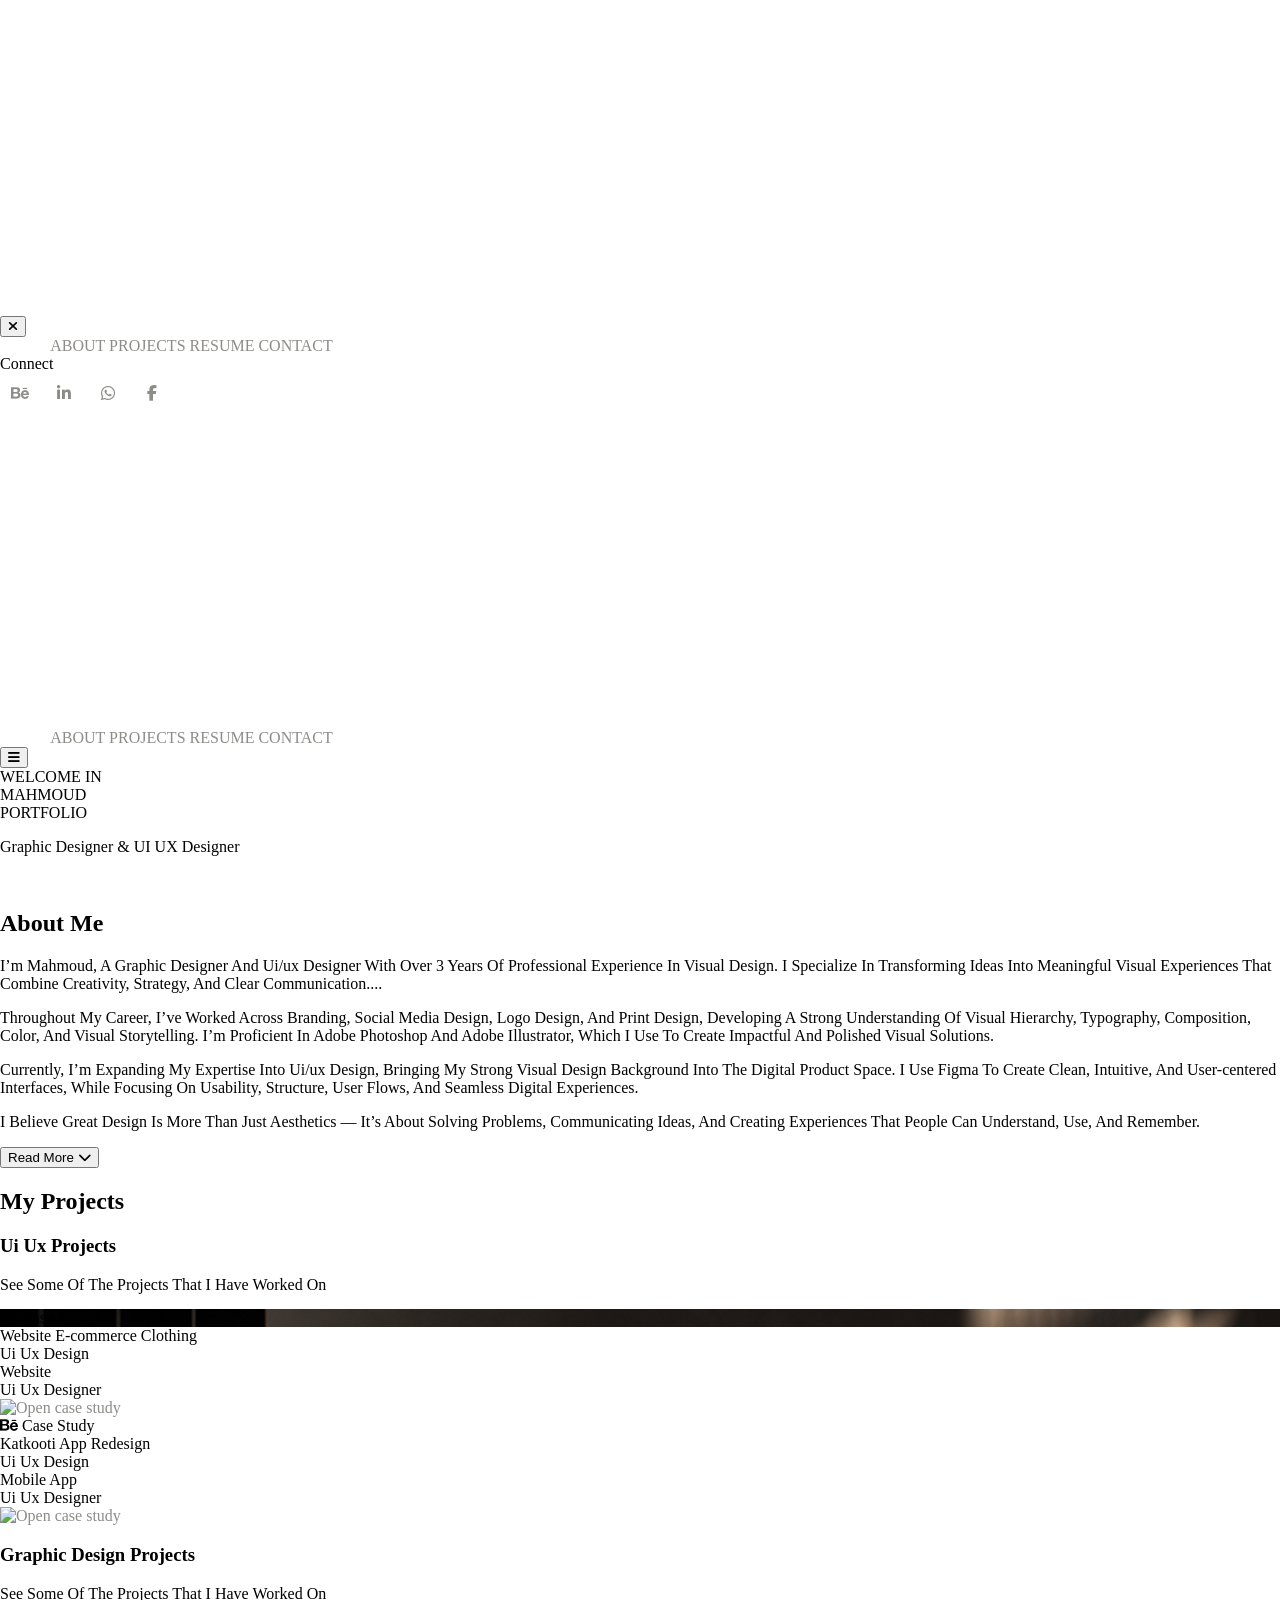
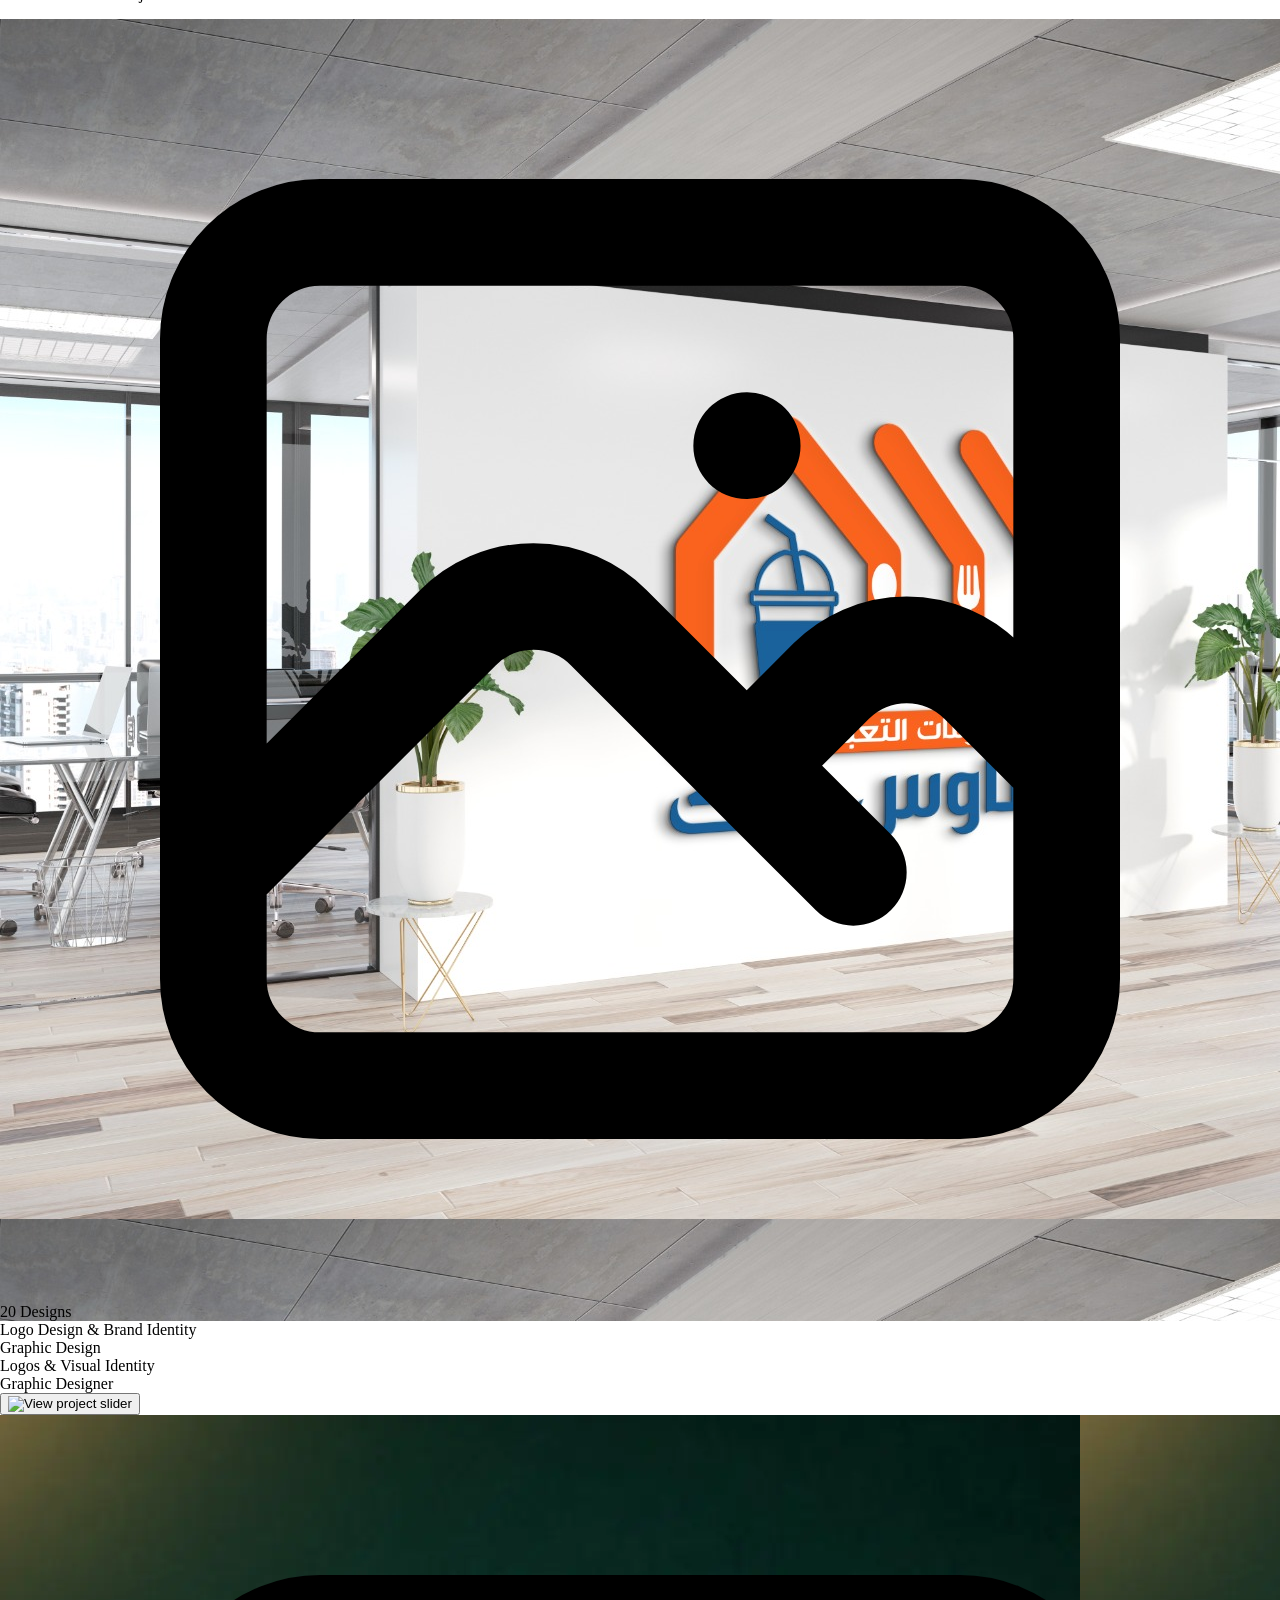
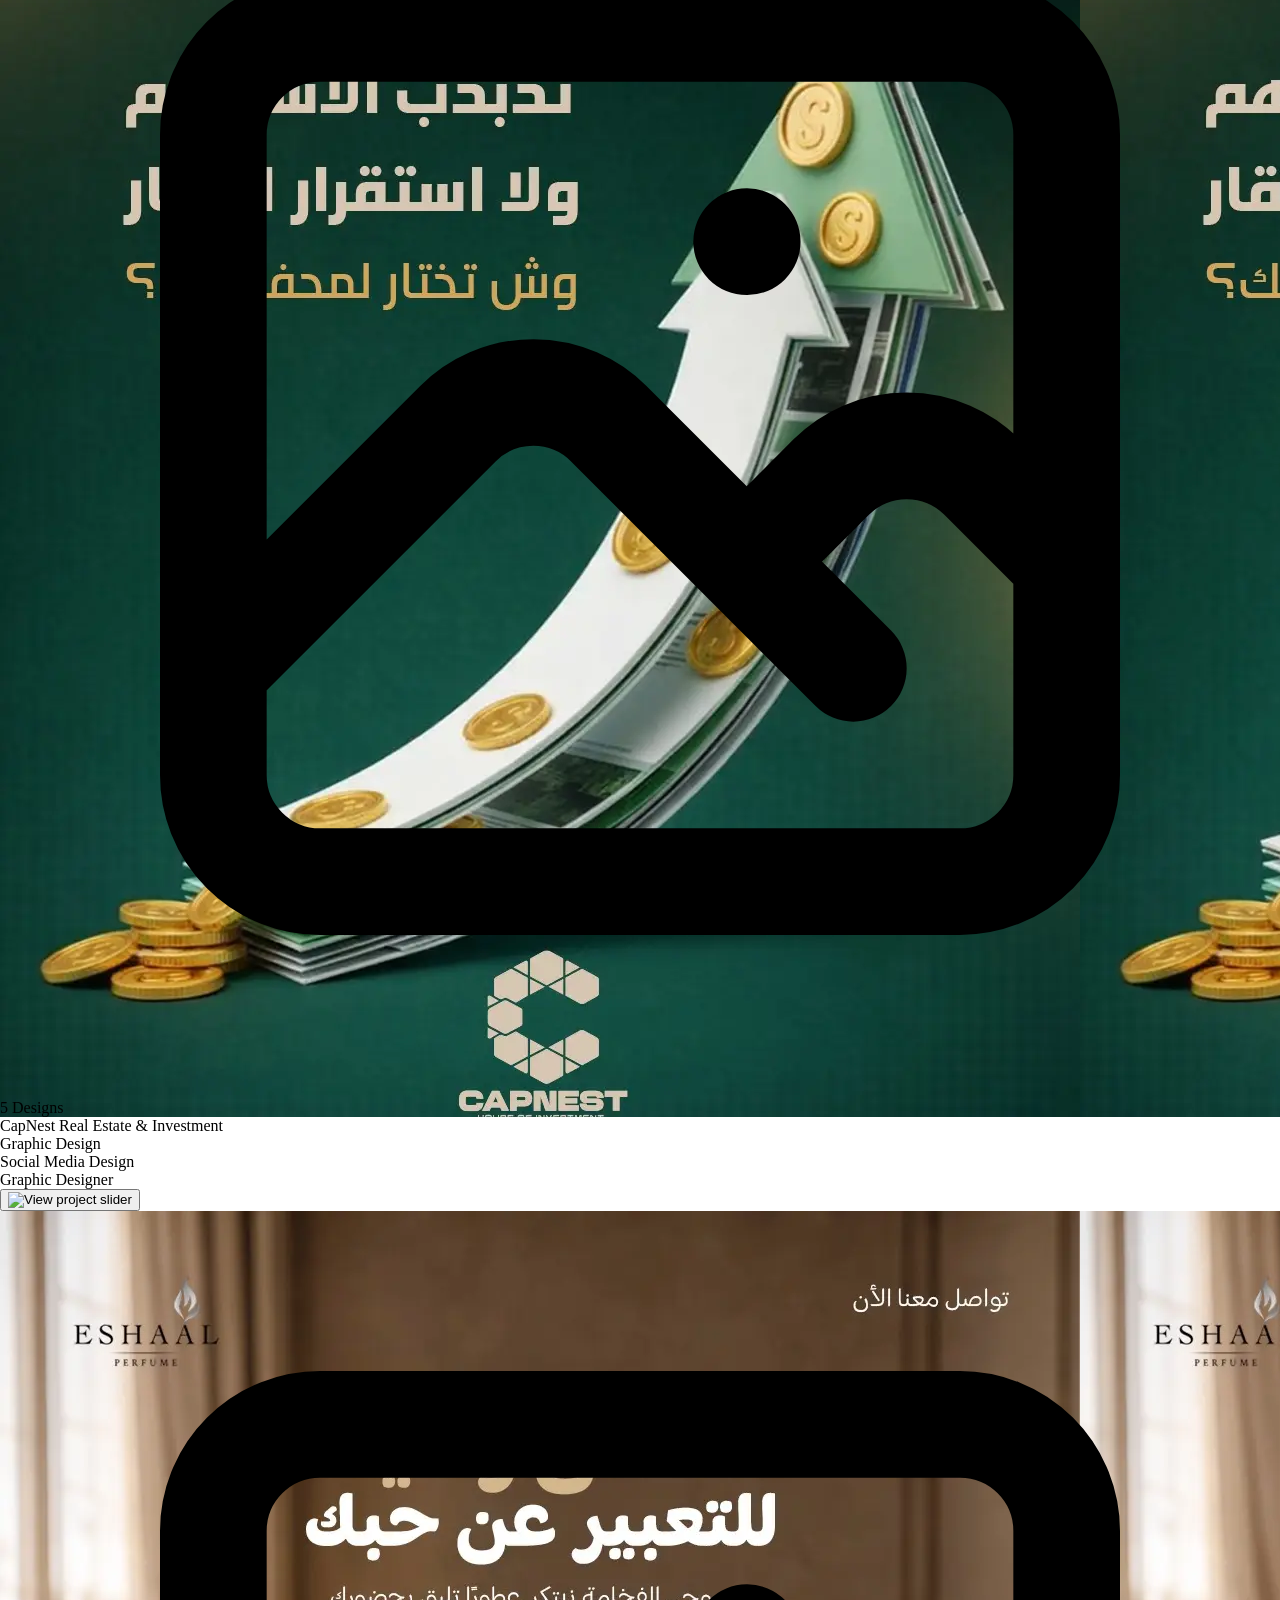
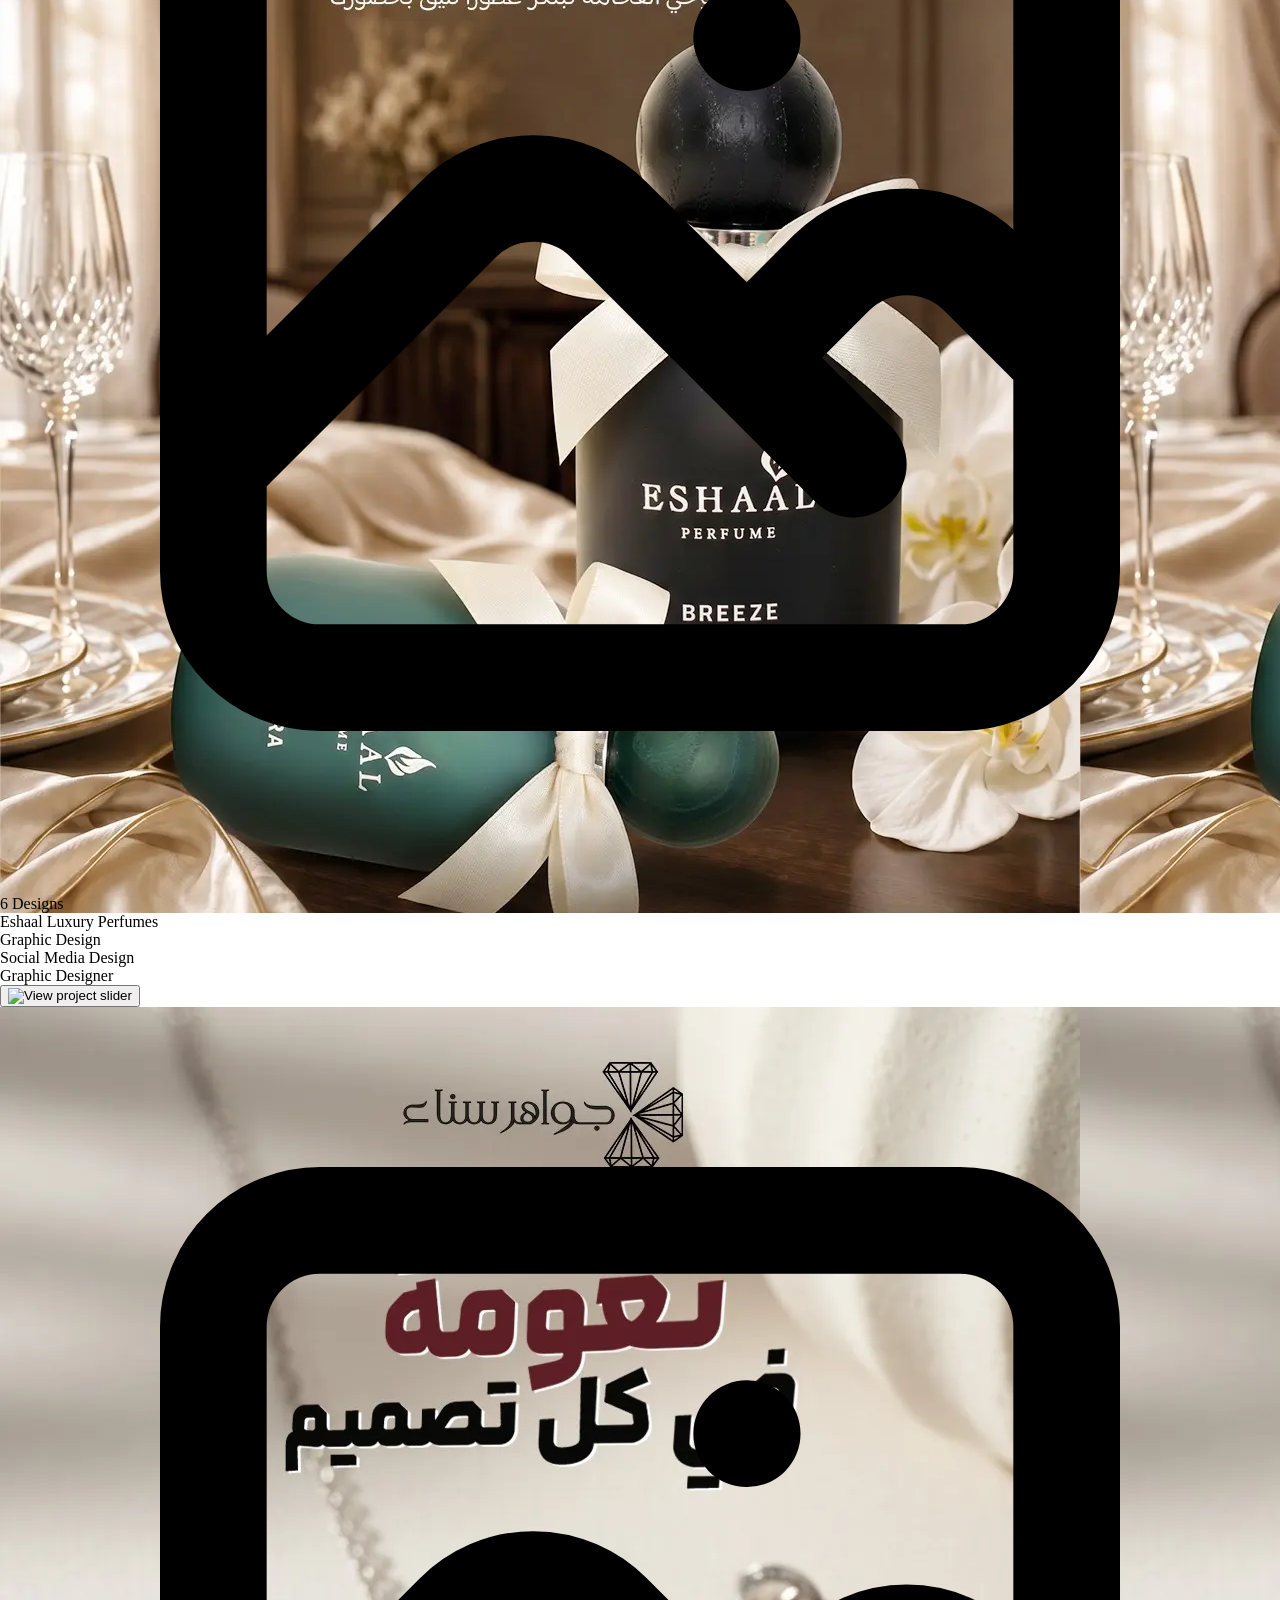
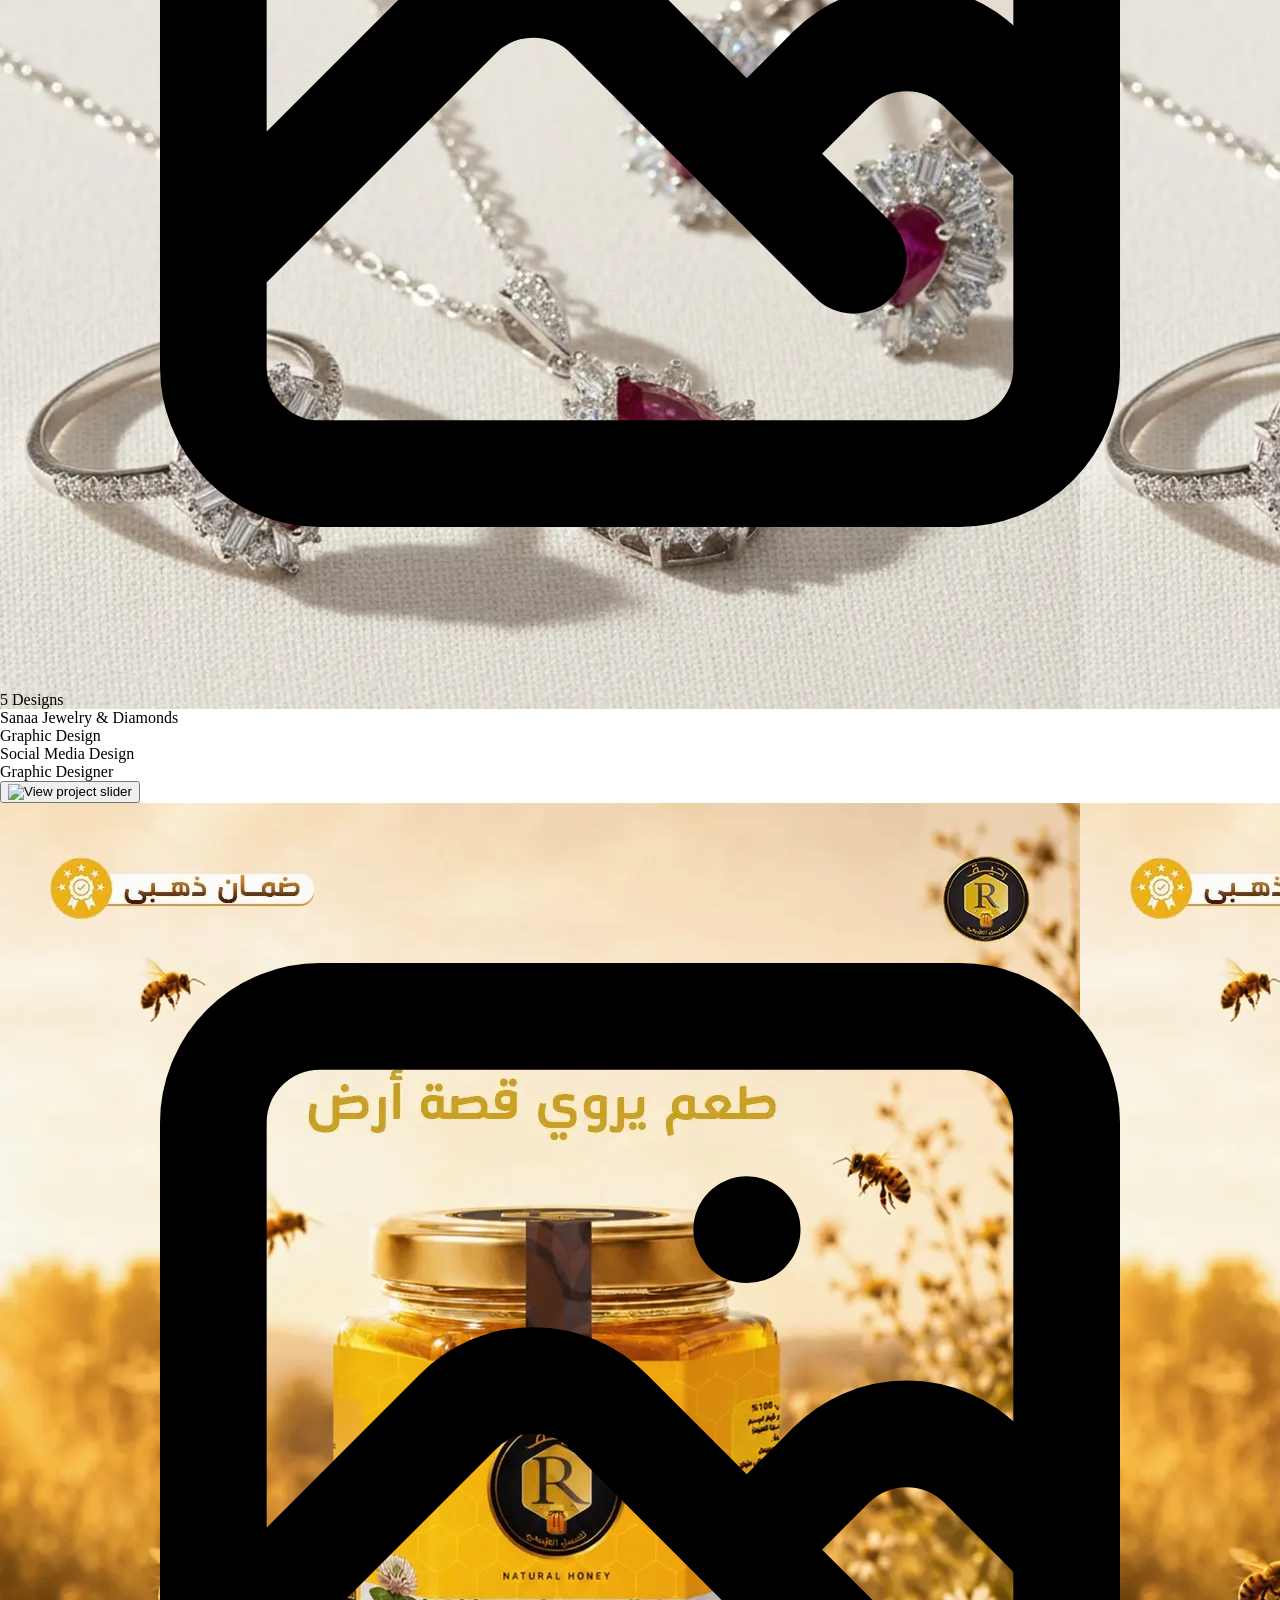
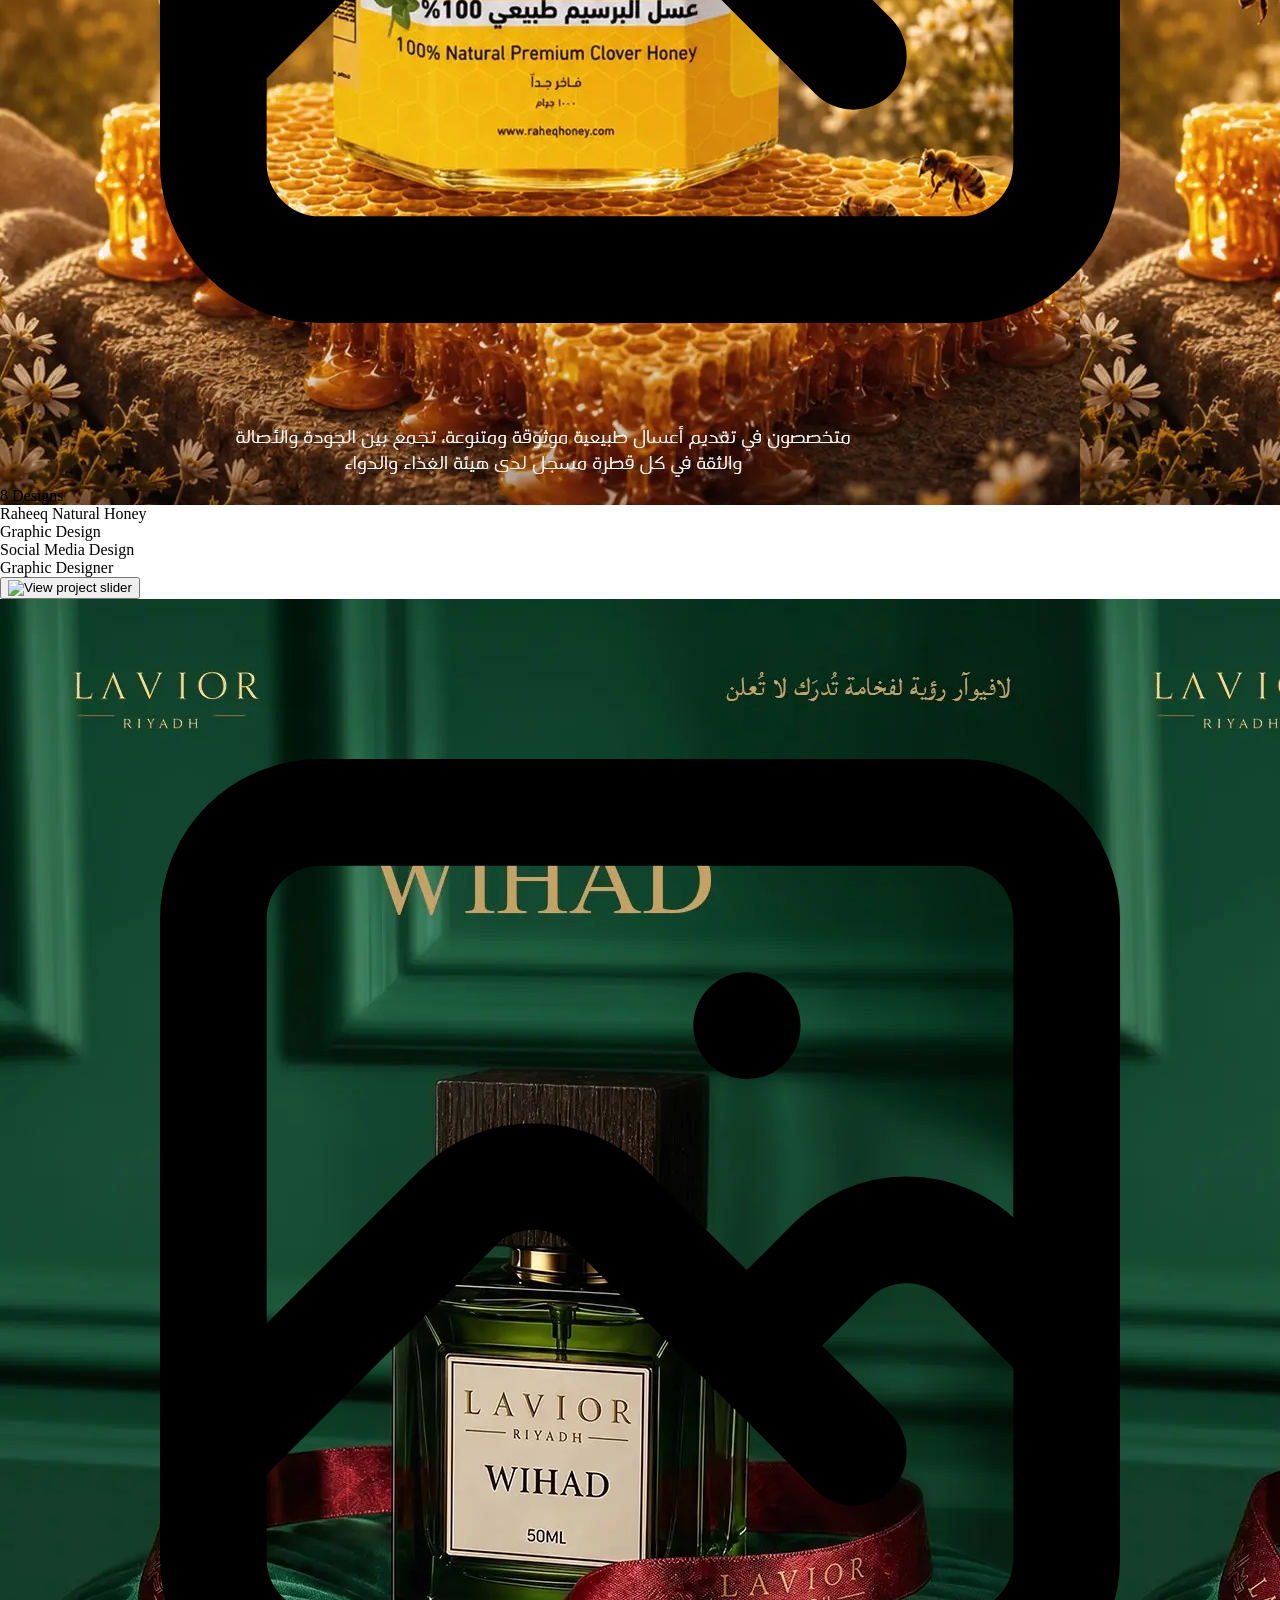
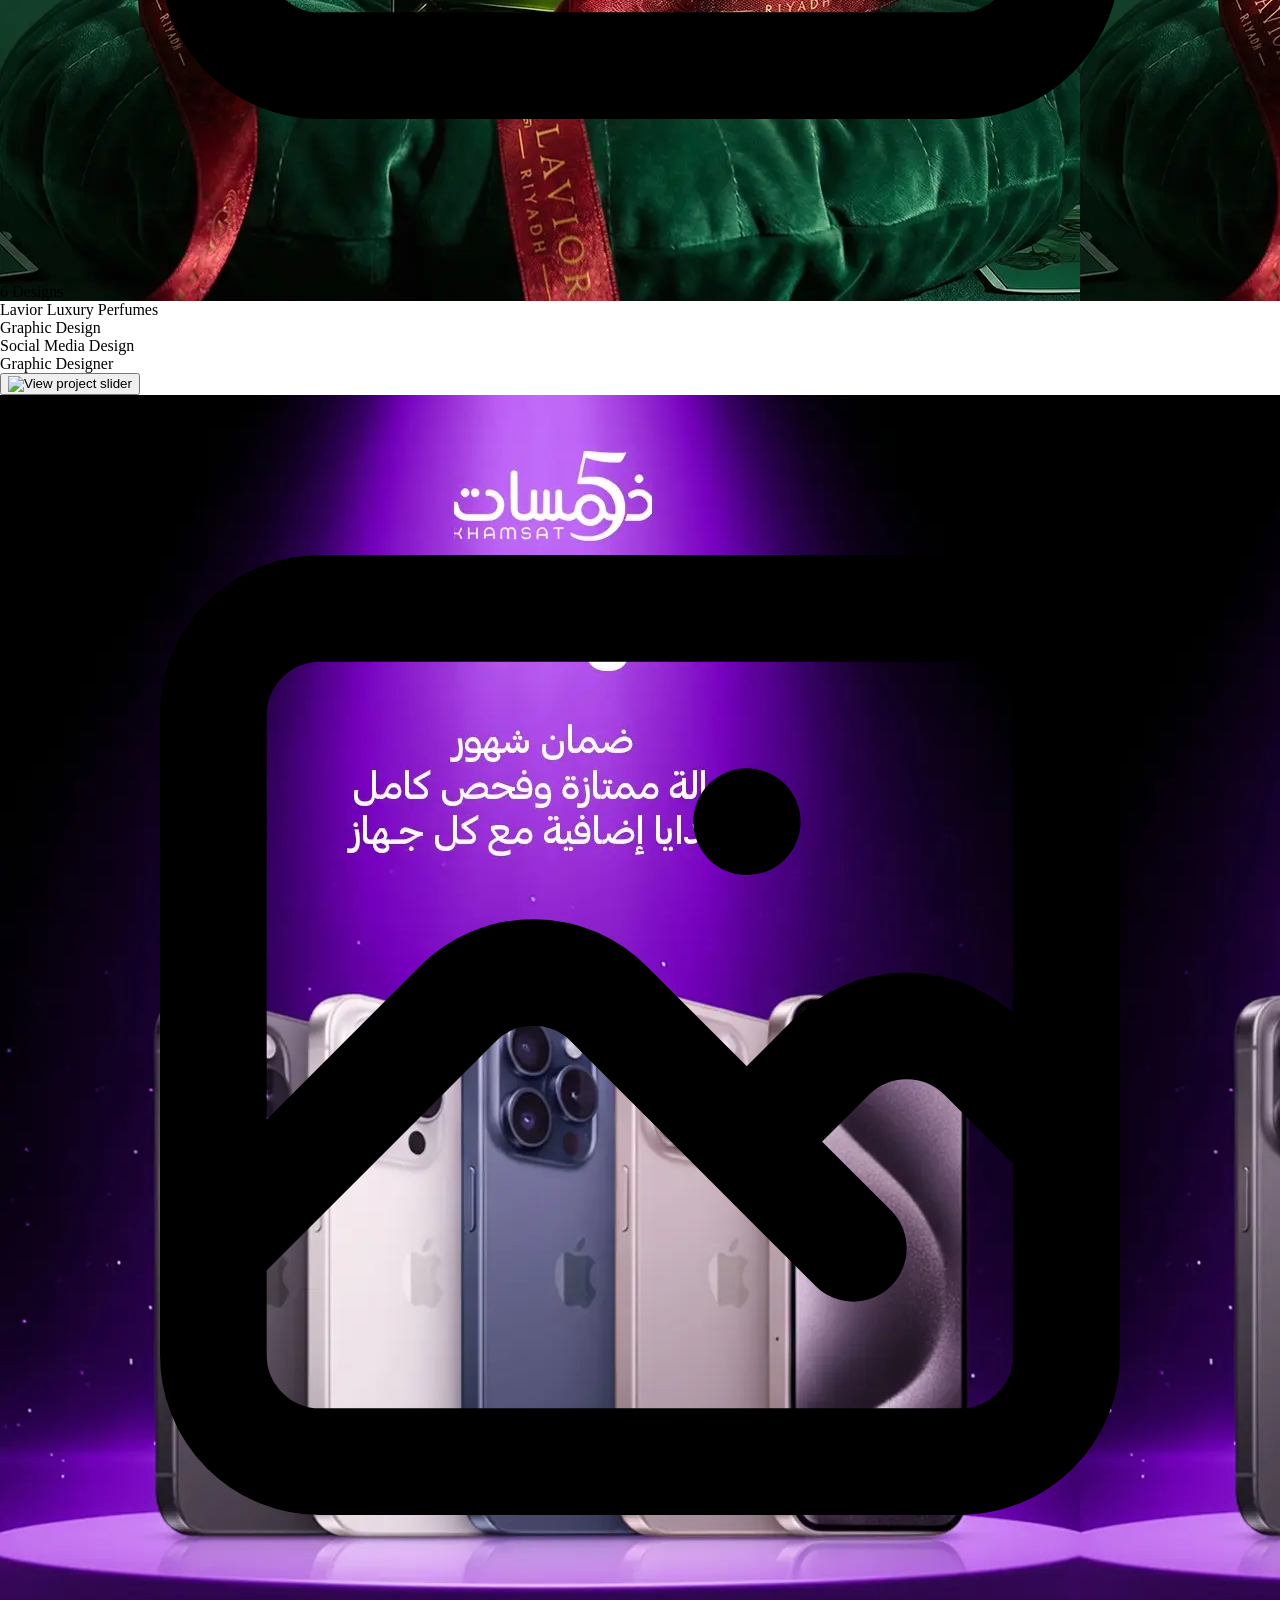
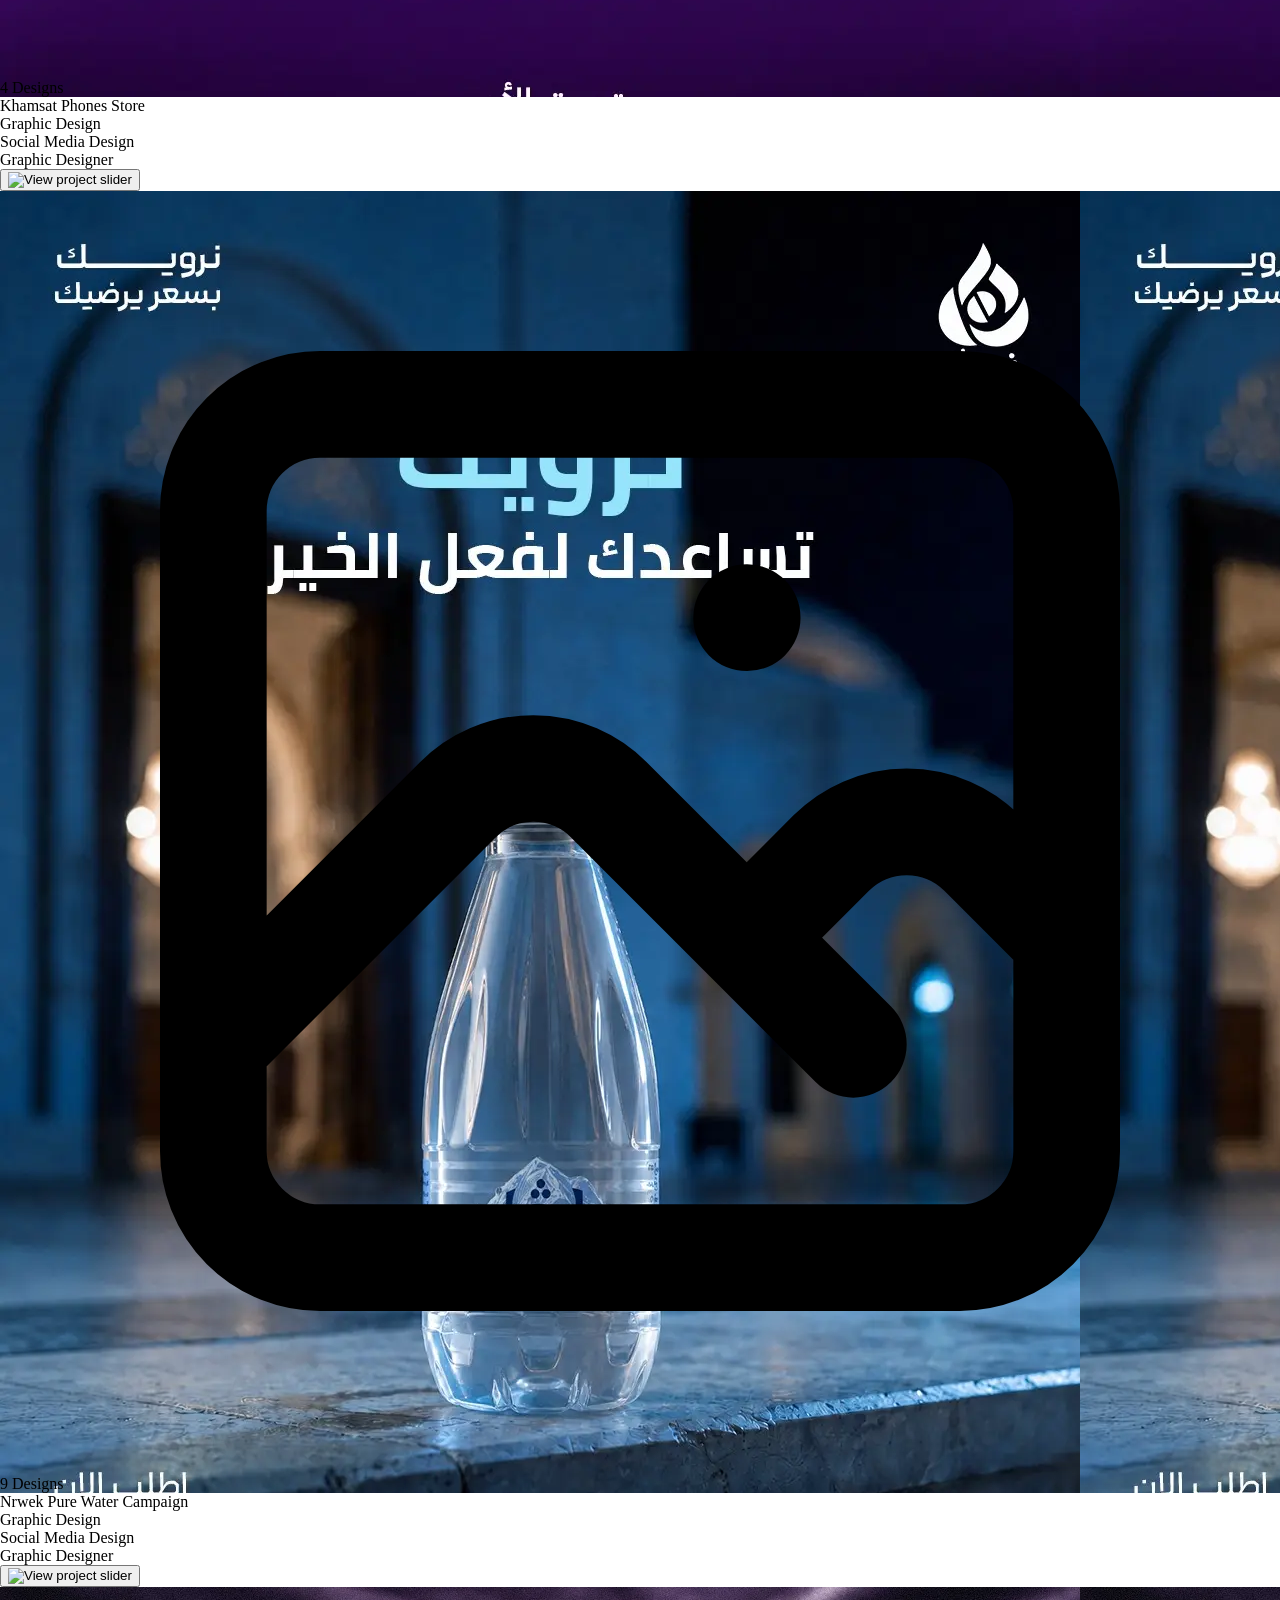
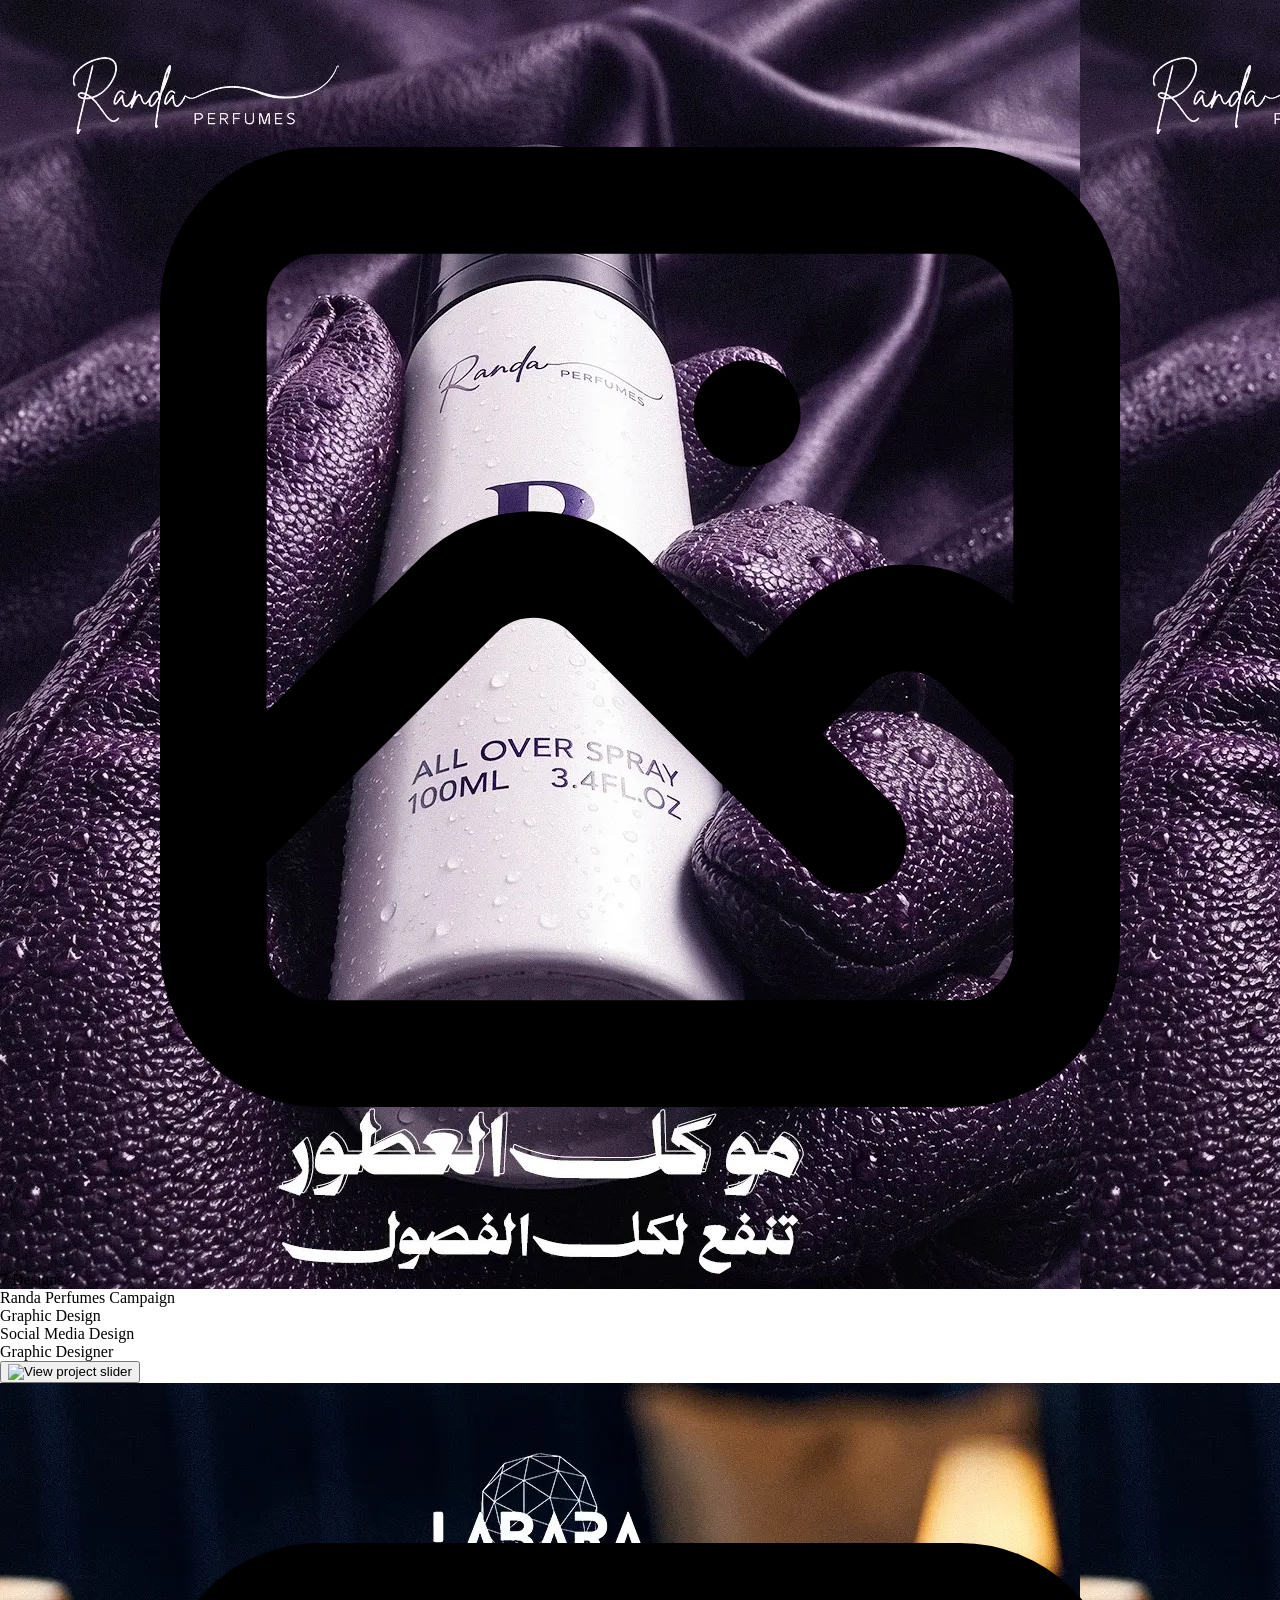
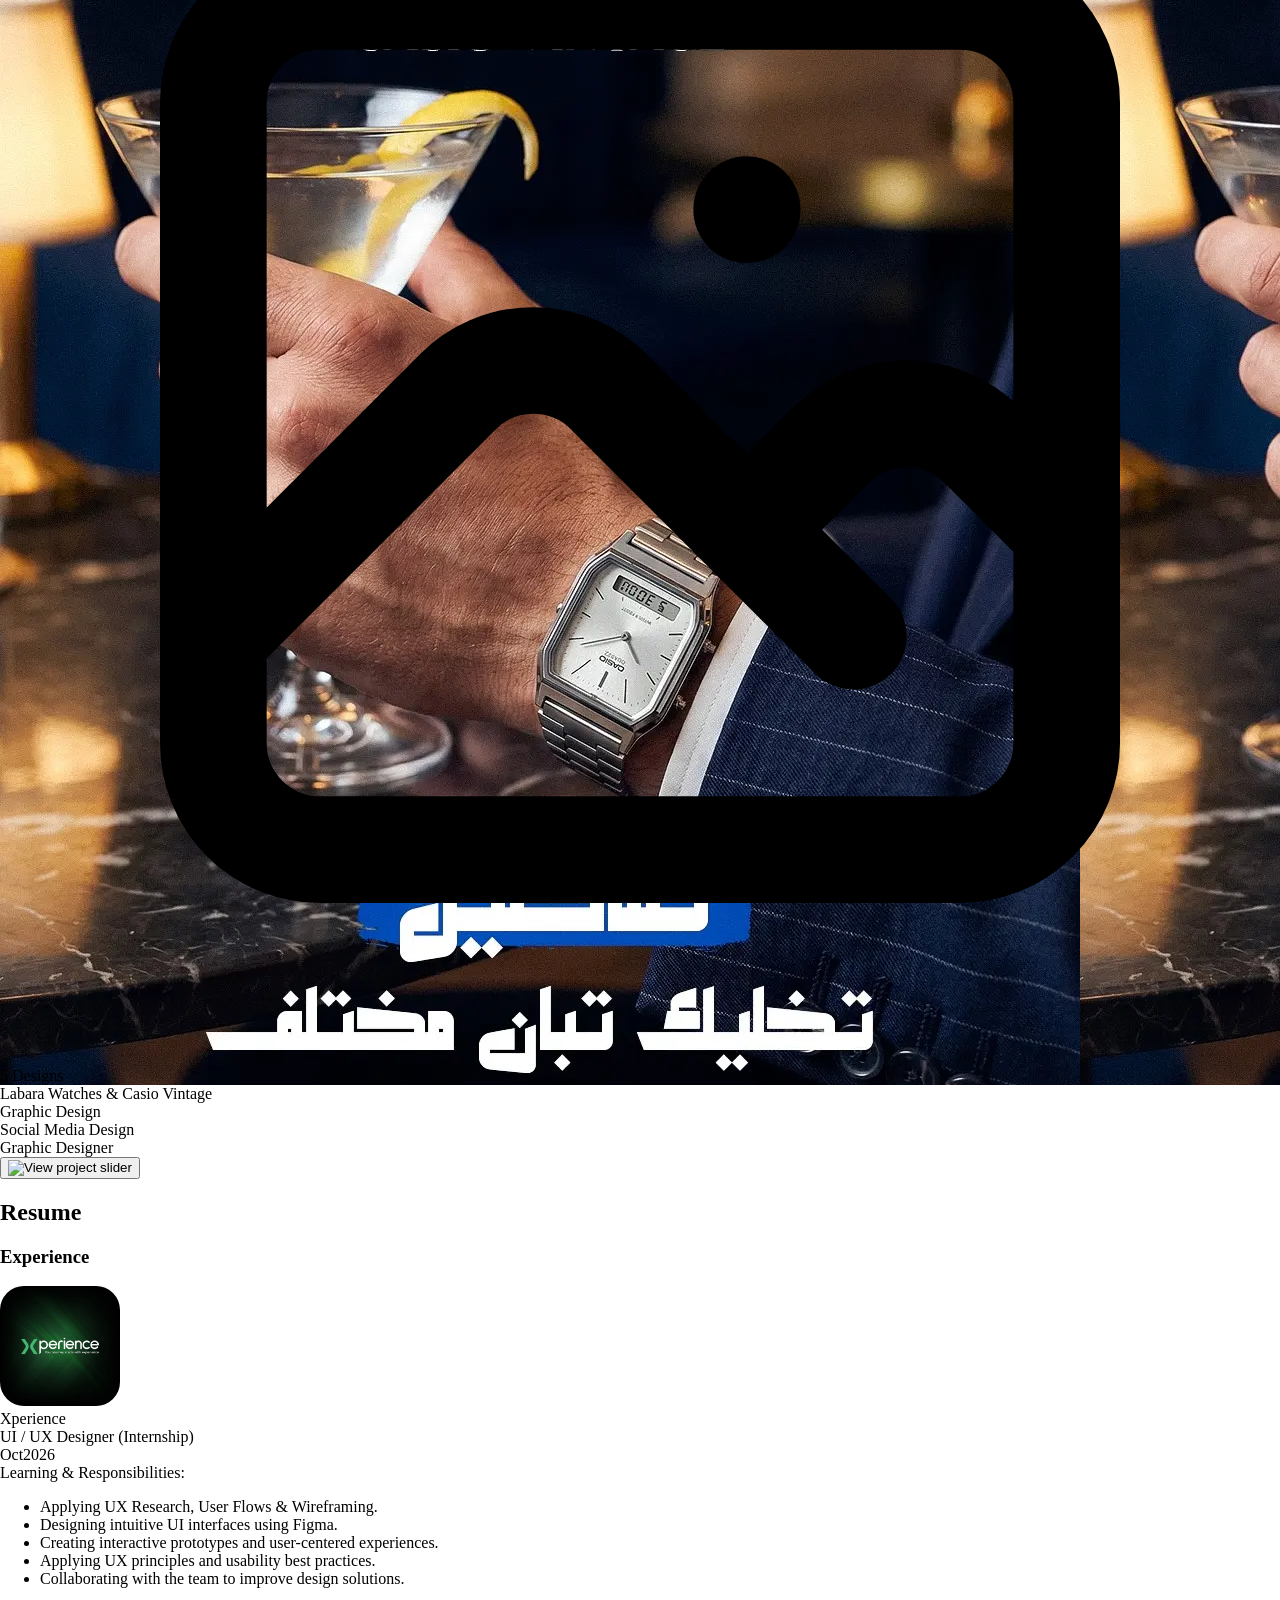
==== index.html @ 6c5e46eb "animations" ====
<!DOCTYPE html>
<html>
<head>
    <meta name="viewport" content="width=device-width, initial-scale=1" />
    <meta charset="utf-8" />
    <link rel="preconnect" href="https://fonts.googleapis.com">
    <link rel="preconnect" href="https://fonts.gstatic.com" crossorigin>
    <link href="https://fonts.googleapis.com/css2?family=Geist:ital,wght@0,100..900;1,100..900&display=swap"
        rel="stylesheet">
    <link rel="stylesheet" href="globals.css">
    <link rel="stylesheet" href="styleguide.css">
    <link rel="icon" type="image/svg+xml" href="imgs/logo.svg">
    <link rel="stylesheet" href="https://cdn.jsdelivr.net/npm/@fancyapps/ui@5.0/dist/fancybox/fancybox.css" />
    <link rel="stylesheet" href="https://cdnjs.cloudflare.com/ajax/libs/font-awesome/6.5.1/css/all.min.css" />
    <script src="https://cdn.tailwindcss.com"></script>
    <script>
        /** @type {import('tailwindcss').Config} */
        tailwind.config = {

            corePlugins: {
                preflight: false,
            },
            theme: {
                extend: {
                    fontSize: {
                        md: ["16px", "22px"],
                    },
                    fontFamily: {
                        geist: ["Geist", "sans-serif"],
                        charlotte: ["Charlotte", "Charlotte-Regular", "sans-serif"],
                    },
                    colors: {
                        "tokens-bg-bg-cards-1": "var(--tokens-bg-bg-cards-1)",
                        "tokens-bg-bg-cards-2": "var(--tokens-bg-bg-cards-2)",
                        "tokens-bg-bg-pages": "var(--tokens-bg-bg-pages)",
                        "tokens-bg-button-bg-button-1": "var(--tokens-bg-button-bg-button-1)",
                        "tokens-bg-button-bg-button-2": "var(--tokens-bg-button-bg-button-2)",
                        "tokens-bg-button-bg-button-nav-bar": "var(--tokens-bg-button-bg-button-nav-bar)",
                        "tokens-bg-button-bg-icon-1": "var(--tokens-bg-button-bg-icon-1)",
                        "tokens-bg-button-bg-icon-2": "var(--tokens-bg-button-bg-icon-2)",
                        "tokens-bg-button-bg-icon-an-button": "var(--tokens-bg-button-bg-icon-an-button)",
                        "tokens-icon-color-color-icon-1": "var(--tokens-icon-color-color-icon-1)",
                        "tokens-icon-color-color-icon-2": "var(--tokens-icon-color-color-icon-2)",
                        "tokens-text-color-text-color-1": "var(--tokens-text-color-text-color-1)",
                        "tokens-text-color-text-color-2": "var(--tokens-text-color-text-color-2)",
                        "tokens-text-color-text-color-3": "var(--tokens-text-color-text-color-3)",

                    },
                },
            },
            plugins: [],
        }
    </script>
</head>

<body>
    <div class="bg-[#101010] w-full min-h-screen flex flex-col overflow-x-hidden page-fade-in" data-model-id="1000:910">
        <!-- Mobile Navigation Drawer Backdrop -->
        <div id="mobile-drawer-overlay" class="fixed inset-0 bg-black/80 backdrop-blur-sm z-50 opacity-0 pointer-events-none transition-opacity duration-300"></div>

        <!-- Mobile Navigation Drawer (Opens from Left) -->
        <aside id="mobile-drawer" class="fixed top-0 left-0 bottom-0 w-[300px] max-w-[85vw] bg-[#141414] border-r border-white/10 z-50 flex flex-col justify-between p-6 transform -translate-x-full transition-transform duration-300 ease-in-out shadow-2xl overflow-y-auto">
            <div class="flex flex-col gap-6">
                <!-- Drawer Top Header -->
                <div class="flex items-center justify-between pb-4 border-b border-white/10">
                    <a href="#home" class="mobile-nav-link flex items-center">
                        <img class="h-9 w-auto object-contain" src="imgs/logo.svg" alt="Mahmoud Mosad Logo" />
                    </a>
                    <button id="mobile-drawer-close" type="button" aria-label="Close menu" class="w-10 h-10 rounded-xl bg-white/5 hover:bg-white/10 text-white flex items-center justify-center transition-colors">
                        <i class="fa-solid fa-xmark text-xl"></i>
                    </button>
                </div>

                <!-- Drawer Navigation Links -->
                <nav class="flex flex-col gap-2">
                    <a href="#home" class="mobile-nav-link nav-link active flex items-center pl-6 pr-4 py-3 rounded-xl [font-family:'Geist',Helvetica] font-medium text-base tracking-wider uppercase">
                        HOME
                    </a>
                    <a href="#about" class="mobile-nav-link nav-link flex items-center pl-6 pr-4 py-3 rounded-xl [font-family:'Geist',Helvetica] font-medium text-base tracking-wider uppercase">
                        ABOUT
                    </a>
                    <a href="#projects" class="mobile-nav-link nav-link flex items-center pl-6 pr-4 py-3 rounded-xl [font-family:'Geist',Helvetica] font-medium text-base tracking-wider uppercase">
                        PROJECTS
                    </a>
                    <a href="#resume" class="mobile-nav-link nav-link flex items-center pl-6 pr-4 py-3 rounded-xl [font-family:'Geist',Helvetica] font-medium text-base tracking-wider uppercase">
                        RESUME
                    </a>
                    <a href="#contact" class="mobile-nav-link nav-link flex items-center pl-6 pr-4 py-3 rounded-xl [font-family:'Geist',Helvetica] font-medium text-base tracking-wider uppercase">
                        CONTACT
                    </a>
                </nav>
            </div>

            <!-- Drawer Footer Socials -->
            <div class="flex flex-col gap-4 pt-6 border-t border-white/10">
                <span class="text-xs uppercase font-semibold text-[#8d8c89] tracking-wider [font-family:'Geist',Helvetica]">Connect</span>
                <div class="flex items-center gap-3">
                    <a href="https://www.behance.net/kingoftheworld" target="_blank" rel="noopener" aria-label="Behance" class="footer-social-link w-9 h-9 rounded-full bg-[#1a1a1a] hover:bg-white hover:text-black border border-white/10 flex items-center justify-center transition-all duration-200 text-sm" style="color: rgb(141, 140, 137);">
                        <i class="fa-brands fa-behance"></i>
                    </a>
                    <a href="https://www.linkedin.com/in/mahmoud-mosad-/" target="_blank" rel="noopener" aria-label="LinkedIn" class="footer-social-link w-9 h-9 rounded-full bg-[#1a1a1a] hover:bg-white hover:text-black border border-white/10 flex items-center justify-center transition-all duration-200 text-sm" style="color: rgb(141, 140, 137);">
                        <i class="fa-brands fa-linkedin-in"></i>
                    </a>
                    <a href="https://wa.link/65p25n" target="_blank" rel="noopener" aria-label="WhatsApp" class="footer-social-link w-9 h-9 rounded-full bg-[#1a1a1a] hover:bg-[#25D366] hover:text-white border border-white/10 flex items-center justify-center transition-all duration-200 text-base" style="color: rgb(141, 140, 137);">
                        <i class="fa-brands fa-whatsapp"></i>
                    </a>
                    <a href="https://www.facebook.com/mahmoud.mosad.130577" target="_blank" rel="noopener" aria-label="Facebook" class="footer-social-link w-9 h-9 rounded-full bg-[#1a1a1a] hover:bg-white hover:text-black border border-white/10 flex items-center justify-center transition-all duration-200 text-sm" style="color: rgb(141, 140, 137);">
                        <i class="fa-brands fa-facebook-f"></i>
                    </a>
                </div>
            </div>
        </aside>

        <!-- Sticky Navigation Header -->
        <header id="main-header" class="fixed top-0 left-0 right-0 z-40 w-full bg-[#101010]/95 backdrop-blur-md border-b border-white/5 transition-all">
            <div class="header-inner flex items-center justify-between w-full max-w-[1280px] py-[40px] mx-auto px-4 sm:px-6">
                <a href="#home" class="flex items-center">
                    <img class="relative w-auto h-9 sm:h-10 md:h-10 object-contain transition-all" src="imgs/logo.svg" alt="Logo" />
                </a>

                <!-- Desktop Navigation -->
                <nav class="hidden md:inline-flex items-center gap-4 relative flex-[0_0_auto]">
                    <a href="#home" class="nav-link active px-4 py-2 rounded-full [font-family:'Geist',Helvetica] font-medium text-sm tracking-wider uppercase">HOME</a>
                    <a href="#about" class="nav-link px-4 py-2 rounded-full [font-family:'Geist',Helvetica] font-medium text-sm tracking-wider uppercase">ABOUT</a>
                    <a href="#projects" class="nav-link px-4 py-2 rounded-full [font-family:'Geist',Helvetica] font-medium text-sm tracking-wider uppercase">PROJECTS</a>
                    <a href="#resume" class="nav-link px-4 py-2 rounded-full [font-family:'Geist',Helvetica] font-medium text-sm tracking-wider uppercase">RESUME</a>
                    <a href="#contact" class="nav-link px-4 py-2 rounded-full [font-family:'Geist',Helvetica] font-medium text-sm tracking-wider uppercase">CONTACT</a>
                </nav>

                <!-- Mobile Hamburger Button -->
                <button id="mobile-menu-btn" type="button" aria-label="Open mobile menu" class="md:hidden flex items-center justify-center w-11 h-11 rounded-xl bg-white/5 hover:bg-white/10 text-white border border-white/10 transition-colors">
                    <i class="fa-solid fa-bars text-xl"></i>
                </button>
            </div>
        </header>

        <!-- Hero Section -->
        <div id="home"
            class="flex min-h-[460px] sm:min-h-[500px] w-full max-w-[650px] self-center relative mt-[130px] sm:mt-[140px] md:mt-[150px] flex-col items-center justify-center gap-5 sm:gap-6 px-4 py-6 text-center">
            <div
                class="reveal-up hero-animate-1 relative w-fit [font-family:'Geist',Helvetica] font-normal text-[#8d8c89] text-xs sm:text-sm md:text-base text-center tracking-[0.2em] leading-normal uppercase">
                WELCOME IN</div>
            <div class="reveal-up delay-100 hero-animate-2 flex flex-col w-full items-center justify-center relative flex-[0_0_auto]">
                <div
                    class="relative w-fit [font-family:'Geist',Helvetica] font-bold text-white text-[2.8rem] sm:text-6xl md:text-[80px] text-center tracking-tight leading-[1.05]">
                    MAHMOUD</div>
                <div
                    class="relative w-fit [font-family:'Geist',Helvetica] font-semibold text-white text-[3rem] sm:text-7xl md:text-8xl text-center tracking-tight leading-[1.05]">
                    PORTFOLIO</div>
            </div>
            <p
                class="reveal-up delay-200 hero-animate-3 relative w-full max-w-[620px] font-charlotte [font-family:'Charlotte','Charlotte-Regular',Helvetica] font-normal text-white text-2xl sm:text-4xl md:text-5xl text-center tracking-[0] leading-snug">
                Graphic Designer &amp; UI UX Designer</p>
            <a href="#projects"
                class="reveal-up delay-300 hero-animate-4 btn-interactive inline-flex w-auto items-center justify-center px-[32px] py-[16px] relative flex-[0_0_auto] bg-white hover:bg-[#eaeaea] rounded-full cursor-pointer shadow-lg mt-2">
                <span
                    class="relative w-fit [font-family:'Geist',Helvetica] font-bold text-[#101010] text-base sm:text-lg text-center tracking-wide whitespace-nowrap">
                    VIEW MY WORK</span>
            </a>
        </div>
        <!-- About Me Section (Grid System) -->
        <div id="about" class="w-full max-w-[1280px] mx-auto relative mt-16 sm:mt-24 md:mt-[140px] px-4 sm:px-6">
            <div class="grid grid-cols-1 lg:grid-cols-12 gap-8 lg:gap-16 items-center">
                <!-- Section Header -->
                <div class="lg:col-span-12 text-center mb-2 reveal-up">
                    <h2 class="[font-family:'Geist',Helvetica] font-bold text-white text-4xl sm:text-5xl tracking-tight leading-normal">
                        About Me
                    </h2>
                </div>

                <!-- Image Column (5 Cols) -->
                <div class="lg:col-span-5 flex justify-center w-full reveal-left">
                    <div class="about-image-card w-full max-w-[360px] sm:max-w-[400px] aspect-[400/440] rounded-3xl bg-[url(imgs/about.svg)] bg-cover bg-[50%_50%] border border-white/5 shadow-2xl">
                    </div>
                </div>

                <!-- Bio Text Column (7 Cols) -->
                <div class="lg:col-span-7 flex flex-col justify-center w-full reveal-right">
                    <p class="[font-family:'Geist',Helvetica] font-normal text-[#8d8c89] text-[16px] tracking-wide leading-relaxed">
                        <span class="font-semibold text-white">I’m Mahmoud,</span>
                        A Graphic Designer And Ui/ux Designer With Over 3 Years Of Professional Experience In Visual Design. I Specialize In Transforming Ideas Into Meaningful Visual Experiences That Combine Creativity, Strategy, And Clear Communication.<span id="about-dots" class="lg:hidden">...</span>
                    </p>
                    <div id="about-more-text" class="hidden lg:flex flex-col gap-4 mt-4 [font-family:'Geist',Helvetica] font-normal text-[#8d8c89] text-[16px] tracking-wide leading-relaxed">
                        <p>
                            Throughout My Career, I’ve Worked Across Branding, Social Media Design, Logo Design, And Print Design, Developing A Strong Understanding Of Visual Hierarchy, Typography, Composition, Color, And Visual Storytelling. I’m Proficient In Adobe Photoshop And Adobe Illustrator, Which I Use To Create Impactful And Polished Visual Solutions.
                        </p>
                        <p>
                            Currently, I’m Expanding My Expertise Into Ui/ux Design, Bringing My Strong Visual Design Background Into The Digital Product Space. I Use Figma To Create Clean, Intuitive, And User-centered Interfaces, While Focusing On Usability, Structure, User Flows, And Seamless Digital Experiences.
                        </p>
                        <p>
                            I Believe Great Design Is More Than Just Aesthetics — It’s About Solving Problems, Communicating Ideas, And Creating Experiences That People Can Understand, Use, And Remember.
                        </p>
                    </div>
                    <button id="about-readmore-btn" type="button" onclick="toggleAboutReadMore()" class="lg:hidden mt-5 inline-flex items-center gap-2 px-4 py-2 rounded-full bg-white/5 hover:bg-white/10 text-white font-medium text-sm transition-all cursor-pointer w-fit [font-family:'Geist',Helvetica] border border-white/10 group">
                        <span id="about-readmore-text">Read More</span>
                        <i id="about-readmore-icon" class="fa-solid fa-chevron-down text-xs transition-transform duration-300"></i>
                    </button>
                </div>
            </div>
        </div>
        <!-- Projects Section (Grid System) -->
        <div id="projects" class="w-full max-w-[1280px] mx-auto relative mt-16 sm:mt-24 md:mt-[100px] px-4 sm:px-6 flex flex-col gap-10 sm:gap-14">
            <!-- Section Header -->
            <div class="text-center w-full reveal-up">
                <h2 class="[font-family:'Geist',Helvetica] font-bold text-white text-4xl sm:text-5xl tracking-tight leading-normal">
                    My Projects
                </h2>
            </div>

            <!-- UI UX Projects -->
            <div class="flex flex-col items-start gap-6 sm:gap-8 w-full">
                <div class="flex flex-col items-start gap-2 sm:gap-3 w-full reveal-up">
                    <h3 class="[font-family:'Geist',Helvetica] font-semibold text-white text-2xl sm:text-4xl md:text-5xl tracking-tight">
                        Ui Ux Projects
                    </h3>
                    <p class="[font-family:'Geist',Helvetica] font-medium text-[#8d8c89] text-[14px] sm:text-lg">
                        See Some Of The Projects That I Have Worked On
                    </p>
                </div>
                <!-- 2-Column Responsive Grid for UI/UX Projects -->
                <div id="ui-ux-projects-container" class="grid grid-cols-1 md:grid-cols-2 gap-6 sm:gap-8 w-full"></div>
            </div>
        </div>
        <!-- Graphic Design Projects (Grid System) -->
        <div class="w-full max-w-[1280px] mx-auto relative mt-12 sm:mt-16 px-4 sm:px-6 flex flex-col gap-6 sm:gap-8">
            <div class="flex flex-col items-start gap-2 sm:gap-3 w-full reveal-up">
                <h3 class="[font-family:'Geist',Helvetica] font-semibold text-white text-2xl sm:text-4xl md:text-5xl tracking-tight">
                    Graphic Design Projects
                </h3>
                <p class="[font-family:'Geist',Helvetica] font-medium text-[#8d8c89] text-[14px] sm:text-lg">
                    See Some Of The Projects That I Have Worked On
                </p>
            </div>
            <div id="graphic-projects-container" class="grid grid-cols-1 md:grid-cols-2 lg:grid-cols-3 gap-6 w-full"></div>
        </div>

        <!-- Resume Section (Grid System) -->
        <div id="resume" class="w-full max-w-[1280px] mx-auto relative mt-16 sm:mt-24 md:mt-[100px] px-4 sm:px-6 flex flex-col gap-10 sm:gap-14">
            <div class="text-center w-full reveal-up">
                <h2 class="[font-family:'Geist',Helvetica] font-bold text-white text-4xl sm:text-5xl tracking-tight leading-normal">
                    Resume
                </h2>
            </div>
            <div class="flex flex-col items-start gap-6 sm:gap-10 w-full">
                <h3 class="reveal-up [font-family:'Geist',Helvetica] font-bold text-white text-2xl sm:text-4xl md:text-5xl tracking-tight">
                    Experience
                </h3>
                <div id="experience-list" class="flex flex-col gap-8 sm:gap-12 w-full"></div>
            </div>
        </div>

        <!-- Contact Us Section -->
            <div id="contact" class="w-full max-w-[1280px] mx-auto relative mt-16 sm:mt-24 md:mt-[120px] px-4 sm:px-6 flex flex-col items-center gap-8 sm:gap-12">
                <div class="flex flex-col items-center gap-4 text-center reveal-up">
                    <div class="relative w-fit [font-family:'Geist',Helvetica] font-bold text-white text-5xl tracking-[0] leading-[normal]">
                        Contact Us
                    </div>
                    <p class="relative [font-family:'Geist',Helvetica] font-semibold text-[#8d8c89] text-md sm:text-xl tracking-[0] leading-[22px]">
                        Have a project in mind or need creative design solutions? Let's connect!
                    </p>
                </div>

                <!-- 2-Column Contact Container -->
                <div class="grid grid-cols-1 lg:grid-cols-12 gap-8 w-full items-stretch">
                    
                    <!-- Left Column: Direct Contact Info (5 cols) -->
                    <div class="lg:col-span-5 flex flex-col justify-between gap-6 p-5 sm:p-6 md:p-8 bg-[#1a1a1a] rounded-2xl border border-white/5 shadow-xl reveal-left">
                        <div class="flex flex-col gap-6">
                            <div class="flex flex-col gap-2">
                                <h3 class="[font-family:'Geist',Helvetica] font-bold text-white text-2xl tracking-[0]">
                                    Let's Connect Directly
                                </h3>
                                <p class="[font-family:'Geist',Helvetica] font-normal text-[#8d8c89] text-base leading-relaxed">
                                    Have a project in mind or need creative design &amp; UI/UX solutions? Reach out directly or send an inquiry.
                                </p>
                            </div>

                            <div class="flex flex-col gap-4">
                                <!-- Phone / WhatsApp Card -->
                                <a href="https://wa.link/65p25n" target="_blank" rel="noopener" class="contact-info-card group flex items-center gap-3.5 sm:gap-4 p-3.5 sm:p-4 rounded-xl bg-[#242424] hover:bg-[#2a2a2a] border border-white/5 hover:border-white/20 transition-all duration-300 cursor-pointer min-w-0">
                                    <div class="w-11 h-11 sm:w-12 sm:h-12 rounded-xl bg-[#1a1a1a] flex items-center justify-center text-white group-hover:scale-105 transition-transform shrink-0 border border-white/10">
                                        <i class="fa-brands fa-whatsapp text-2xl text-[#25D366]"></i>
                                    </div>
                                    <div class="flex flex-col min-w-0 flex-1">
                                        <span class="text-xs uppercase tracking-wider text-[#8d8c89] font-medium [font-family:'Geist',Helvetica]">Phone / WhatsApp</span>
                                        <span class="text-white font-semibold text-sm sm:text-base [font-family:'Geist',Helvetica] group-hover:text-white transition-colors truncate">+20 100 685 1519</span>
                                    </div>
                                </a>

                                <!-- Email Card (Responsive inside frame) -->
                                <a href="mailto:mahmoudmosad632@gmail.com" class="contact-info-card group flex items-center gap-3.5 sm:gap-4 p-3.5 sm:p-4 rounded-xl bg-[#242424] hover:bg-[#2a2a2a] border border-white/5 hover:border-white/20 transition-all duration-300 cursor-pointer min-w-0 overflow-hidden">
                                    <div class="w-11 h-11 sm:w-12 sm:h-12 rounded-xl bg-[#1a1a1a] flex items-center justify-center text-white group-hover:scale-105 transition-transform shrink-0 border border-white/10">
                                        <i class="fa-solid fa-envelope text-xl text-white"></i>
                                    </div>
                                    <div class="flex flex-col min-w-0 overflow-hidden flex-1">
                                        <span class="text-xs uppercase tracking-wider text-[#8d8c89] font-medium [font-family:'Geist',Helvetica]">Email Address</span>
                                        <span class="text-white font-semibold text-xs min-[380px]:text-sm sm:text-base [font-family:'Geist',Helvetica] group-hover:text-white transition-colors break-all leading-snug">mahmoudmosad632@gmail.com</span>
                                    </div>
                                </a>
                            </div>
                        </div>
                    </div>

                    <!-- Right Column: Contact Form (7 cols) -->
                    <div class="lg:col-span-7 p-5 sm:p-6 md:p-8 bg-[#1a1a1a] rounded-2xl border border-white/5 shadow-xl flex flex-col justify-between reveal-right">
                        <form id="contact-form" onsubmit="handleContactSubmit(event)" class="flex flex-col gap-5">
                            <div class="grid grid-cols-1 sm:grid-cols-2 gap-5">
                                <div class="flex flex-col gap-2">
                                    <label for="name" class="text-sm font-semibold text-white [font-family:'Geist',Helvetica]">Your Name</label>
                                    <input type="text" id="name" name="name" required placeholder="John Doe" class="w-full bg-[#242424] border border-white/10 rounded-xl px-4 py-3.5 text-white placeholder-[#666] focus:border-white focus:outline-none transition-colors text-sm [font-family:'Geist',Helvetica]" />
                                </div>
                                <div class="flex flex-col gap-2">
                                    <label for="email" class="text-sm font-semibold text-white [font-family:'Geist',Helvetica]">Email Address</label>
                                    <input type="email" id="email" name="email" required placeholder="john@example.com" class="w-full bg-[#242424] border border-white/10 rounded-xl px-4 py-3.5 text-white placeholder-[#666] focus:border-white focus:outline-none transition-colors text-sm [font-family:'Geist',Helvetica]" />
                                </div>
                            </div>

                            <div class="flex flex-col gap-2">
                                <label for="project-type" class="text-sm font-semibold text-white [font-family:'Geist',Helvetica]">Project Type</label>
                                <div class="relative">
                                    <select id="project-type" name="projectType" required class="w-full bg-[#242424] border border-white/10 rounded-xl px-4 py-3.5 text-white appearance-none focus:border-white focus:outline-none transition-colors text-sm [font-family:'Geist',Helvetica] cursor-pointer">
                                        <option value="" disabled selected class="bg-[#1a1a1a] text-[#777]">Select a service...</option>
                                        <option value="UI/UX Design" class="bg-[#1a1a1a] text-white">UI / UX Design</option>
                                        <option value="Graphic Design" class="bg-[#1a1a1a] text-white">Graphic Design</option>
                                        <option value="Brand Identity & Guidelines" class="bg-[#1a1a1a] text-white">Brand Identity &amp; Guidelines</option>
                                        <option value="Social Media Campaign Designs" class="bg-[#1a1a1a] text-white">Social Media Campaign Designs</option>
                                        <option value="Packaging & Label Design" class="bg-[#1a1a1a] text-white">Packaging &amp; Label Design</option>
                                        <option value="Marketing Materials" class="bg-[#1a1a1a] text-white">Print &amp; Digital Marketing</option>
                                    </select>
                                    <div class="pointer-events-none absolute inset-y-0 right-0 flex items-center px-4 text-[#8d8c89]">
                                        <svg class="w-4 h-4" fill="none" stroke="currentColor" viewBox="0 0 24 24"><path stroke-linecap="round" stroke-linejoin="round" stroke-width="2" d="M19 9l-7 7-7-7"></path></svg>
                                    </div>
                                </div>
                            </div>

                            <div class="flex flex-col gap-2">
                                <label for="message" class="text-sm font-semibold text-white [font-family:'Geist',Helvetica]">Your Business Goals</label>
                                <textarea id="message" name="message" rows="5" required placeholder="Tell me what you'd like to achieve (e.g., automate student enrollment, build a vendor marketplace, create luxury perfume packaging...)" class="w-full bg-[#242424] border border-white/10 rounded-xl px-4 py-3.5 text-white placeholder-[#666] focus:border-white focus:outline-none transition-colors text-sm resize-none [font-family:'Geist',Helvetica]"></textarea>
                            </div>

                            <div class="flex items-center justify-between pt-2">
                                <button type="submit" class="btn-interactive inline-flex items-center justify-center gap-3 px-8 py-3.5 bg-white text-[#101010] hover:bg-[#eaeaea] font-bold text-base rounded-2xl shadow-lg cursor-pointer [font-family:'Geist',Helvetica]">
                                    <span>Contact Us</span>
                                    <svg class="w-5 h-5 text-[#101010]" fill="none" stroke="currentColor" viewBox="0 0 24 24">
                                        <path stroke-linecap="round" stroke-linejoin="round" stroke-width="2" d="M8 12h.01M12 12h.01M16 12h.01M21 12c0 4.418-4.03 8-9 8a9.863 9.863 0 01-4.255-.949L3 20l1.395-3.72C3.512 15.042 3 13.574 3 12c0-4.418 4.03-8 9-8s9 3.582 9 8z"></path>
                                    </svg>
                                </button>
                                <span id="form-status" class="text-sm [font-family:'Geist',Helvetica] text-emerald-400 hidden"></span>
                            </div>
                        </form>
                    </div>
                </div>
            </div>

            <!-- Footer Section -->
            <footer class="w-full max-w-[1280px] mx-auto relative mt-16 sm:mt-24 md:mt-[140px] border-t border-white/10 pt-12 sm:pt-16 px-4 sm:px-6 reveal-up">
                <!-- Footer Multi-Column Grid (Reference Image 2) -->
                <div class="grid grid-cols-1 md:grid-cols-2 lg:grid-cols-12 gap-12 pb-14 w-full">
                    <!-- Col 1: Bio (5 cols) -->
                    <div class="lg:col-span-5 flex flex-col gap-4">
                        <span class="[font-family:'Geist',Helvetica] font-bold text-white text-2xl tracking-[0]">
                            Mahmoud Mosad
                        </span>
                        <p class="[font-family:'Geist',Helvetica] font-normal text-[#8d8c89] text-base leading-relaxed max-w-[420px]">
                            Graphic Designer &amp; UI/UX Designer with over 3 years of professional experience transforming complex visual challenges into high-performance, polished digital and print solutions.
                        </p>
                    </div>

                    <!-- Col 2: Services (3 cols) -->
                    <div class="lg:col-span-3 flex flex-col gap-4">
                        <span class="[font-family:'Geist',Helvetica] font-semibold text-white text-lg tracking-[0]">
                            Services
                        </span>
                        <ul class="flex flex-col gap-2.5 [font-family:'Geist',Helvetica] text-base">
                            <li><a href="#projects" class="hover:text-white transition-colors" style="color: rgb(141, 140, 137);">UI / UX Design</a></li>
                            <li><a href="#projects" class="hover:text-white transition-colors" style="color: rgb(141, 140, 137);">Brand Identity &amp; Guidelines</a></li>
                            <li><a href="#projects" class="hover:text-white transition-colors" style="color: rgb(141, 140, 137);">Social Media Designs</a></li>
                            <li><a href="#projects" class="hover:text-white transition-colors" style="color: rgb(141, 140, 137);">Packaging &amp; Label Design</a></li>
                            <li><a href="#projects" class="hover:text-white transition-colors" style="color: rgb(141, 140, 137);">Print &amp; Digital Materials</a></li>
                        </ul>
                    </div>

                    <!-- Col 3: Navigation (2 cols) -->
                    <div class="lg:col-span-2 flex flex-col gap-4">
                        <span class="[font-family:'Geist',Helvetica] font-semibold text-white text-lg tracking-[0]">
                            Navigation
                        </span>
                        <ul class="flex flex-col gap-2.5 [font-family:'Geist',Helvetica] text-base">
                            <li><a href="#home" class="hover:text-white transition-colors" style="color: rgb(141, 140, 137);">Home</a></li>
                            <li><a href="#about" class="hover:text-white transition-colors" style="color: rgb(141, 140, 137);">About Me</a></li>
                            <li><a href="#projects" class="hover:text-white transition-colors" style="color: rgb(141, 140, 137);">Projects</a></li>
                            <li><a href="#resume" class="hover:text-white transition-colors" style="color: rgb(141, 140, 137);">Resume</a></li>
                            <li><a href="#contact" class="hover:text-white transition-colors" style="color: rgb(141, 140, 137);">Contact</a></li>
                        </ul>
                    </div>

                    <!-- Col 4: Connect / Social (2 cols) -->
                    <div class="lg:col-span-2 flex flex-col gap-4">
                        <span class="[font-family:'Geist',Helvetica] font-semibold text-white text-lg tracking-[0]">
                            Connect
                        </span>
                        <div class="flex items-center gap-3">
                            <!-- Behance -->
                            <a href="https://www.behance.net/kingoftheworld" target="_blank" rel="noopener" aria-label="Behance" class="footer-social-link w-10 h-10 rounded-full bg-[#1a1a1a] hover:bg-white hover:text-black border border-white/10 flex items-center justify-center transition-all duration-200 hover:scale-110 text-base" style="color: rgb(141, 140, 137);">
                                <i class="fa-brands fa-behance"></i>
                            </a>
                            <!-- LinkedIn -->
                            <a href="https://www.linkedin.com/in/mahmoud-mosad-/" target="_blank" rel="noopener" aria-label="LinkedIn" class="footer-social-link w-10 h-10 rounded-full bg-[#1a1a1a] hover:bg-white hover:text-black border border-white/10 flex items-center justify-center transition-all duration-200 hover:scale-110 text-base" style="color: rgb(141, 140, 137);">
                                <i class="fa-brands fa-linkedin-in"></i>
                            </a>
                            <!-- WhatsApp -->
                            <a href="https://wa.link/65p25n" target="_blank" rel="noopener" aria-label="WhatsApp" class="footer-social-link w-10 h-10 rounded-full bg-[#1a1a1a] hover:bg-[#25D366] hover:text-white border border-white/10 flex items-center justify-center transition-all duration-200 hover:scale-110 text-lg" style="color: rgb(141, 140, 137);">
                                <i class="fa-brands fa-whatsapp"></i>
                            </a>
                            <!-- Facebook -->
                            <a href="https://www.facebook.com/mahmoud.mosad.130577" target="_blank" rel="noopener" aria-label="Facebook" class="footer-social-link w-10 h-10 rounded-full bg-[#1a1a1a] hover:bg-white hover:text-black border border-white/10 flex items-center justify-center transition-all duration-200 hover:scale-110 text-base" style="color: rgb(141, 140, 137);">
                                <i class="fa-brands fa-facebook-f"></i>
                            </a>
                        </div>
                    </div>
                </div>

                <!-- Bottom Sub-Bar -->
                <div class="border-t border-white/10 py-8 flex items-center justify-center w-full [font-family:'Geist',Helvetica]">
                    <div class="text-sm font-medium tracking-wider text-center" style="color: rgb(141, 140, 137);">
                        &copy; 2025 MAHMOUD MOSAD. All Rights Reserved.
                    </div>
                </div>
            </footer>
        </div>

        <!-- Floating WhatsApp Widget (Reference Image 2 & 3) -->
        <a href="https://wa.link/65p25n" target="_blank" rel="noopener" aria-label="Chat on WhatsApp" class="floating-whatsapp fixed bottom-8 right-8 z-40 w-14 h-14 bg-[#25D366] hover:bg-[#20ba5a] text-white rounded-full flex items-center justify-center shadow-2xl">
            <i class="fa-brands fa-whatsapp text-3xl text-white"></i>
        </a>

    <!-- Fancybox Library -->
    <script src="https://cdn.jsdelivr.net/npm/@fancyapps/ui@5.0/dist/fancybox/fancybox.umd.js"></script>
    <script src="app.js"></script>
</body>

</html>
---- globals.css ----
@import url("https://cdnjs.cloudflare.com/ajax/libs/meyer-reset/2.0/reset.min.css");
@import url("https://fonts.googleapis.com/css2?family=Geist:ital,wght@0,100..900;1,100..900&display=swap");

/* Charlotte Font */
@font-face {
    font-family: "Charlotte";
    src: url("fonts/Charlotte/Web-PS/Charlotte.woff2") format("woff2"),
         url("./fonts/Charlotte/Web-PS/Charlotte.woff2") format("woff2"),
         url("fonts/Charlotte/Web-PS/Charlotte.otf") format("opentype"),
         url("./fonts/Charlotte/Web-PS/Charlotte.otf") format("opentype"),
         url("fonts/Charlotte/OpenType-PS/Charlotte.otf") format("opentype"),
         url("fonts/Charlotte/OpenType-TT/Charlotte.ttf") format("truetype"),
         url("fonts/Charlotte/charlotte-vmyly.ttf") format("truetype");
    font-weight: normal;
    font-style: normal;
    font-display: swap;
}

@font-face {
    font-family: "Charlotte-Regular";
    src: url("fonts/Charlotte/Web-PS/Charlotte.woff2") format("woff2"),
         url("./fonts/Charlotte/Web-PS/Charlotte.woff2") format("woff2"),
         url("fonts/Charlotte/Web-PS/Charlotte.otf") format("opentype"),
         url("./fonts/Charlotte/Web-PS/Charlotte.otf") format("opentype"),
         url("fonts/Charlotte/OpenType-PS/Charlotte.otf") format("opentype"),
         url("fonts/Charlotte/OpenType-TT/Charlotte.ttf") format("truetype"),
         url("fonts/Charlotte/charlotte-vmyly.ttf") format("truetype");
    font-weight: normal;
    font-style: normal;
    font-display: swap;
}

* {
    -webkit-font-smoothing: antialiased;
    box-sizing: border-box;
}

html,
body {
    margin: 0px;
    min-height: 100%;
    scroll-behavior: smooth;
}

/* a blue color as a generic focus style */
button:focus-visible {
    outline: 2px solid #4a90e2 !important;
    outline: -webkit-focus-ring-color auto 5px !important;
}

a {
    text-decoration: none;
    color: rgb(141, 140, 137);
    transition: color 0.2s ease, opacity 0.2s ease;
}

a:visited {
    color: rgb(141, 140, 137);
}

a:hover {
    color: #ffffff;
}

/* Navigation link styling & active state */
.nav-link,
.nav-link:visited {
    color: rgb(141, 140, 137) !important;
    transition: all 0.25s ease;
}

.nav-link:hover {
    color: #ffffff !important;
}

.nav-link.active,
.nav-link.active:visited {
    color: #ffffff !important;
    background-color: rgba(255, 255, 255, 0.1);
}

/* Prevent background scroll when mobile drawer is open */
body.drawer-open {
    overflow: hidden !important;
}

.geist {
    font-family: "Geist", sans-serif;
    font-optical-sizing: auto;
    font-style: normal;
}

.charlotte {
    font-family: "Charlotte", "Charlotte-Regular", sans-serif;
    font-optical-sizing: auto;
    font-style: normal;
}
/* Header top and bottom padding */
#main-header {
    /* Navbar top and bottom padding */
}

.text-md {
    font-size: 16px;
    line-height: 22px;
}

/* Footer & Drawer Social icon circles */
.footer-social-link {
    width: 40px !important;
    height: 40px !important;
    min-width: 40px !important;
    min-height: 40px !important;
    max-width: 40px !important;
    max-height: 40px !important;
    border-radius: 50% !important;
    -webkit-border-radius: 50% !important;
    aspect-ratio: 1 / 1 !important;
    display: inline-flex !important;
    align-items: center !important;
    justify-content: center !important;
    flex-shrink: 0 !important;
    padding: 0 !important;
    line-height: 1 !important;
    overflow: hidden !important;
    transition: transform 0.25s cubic-bezier(0.16, 1, 0.3, 1),
                background-color 0.25s ease,
                color 0.25s ease,
                border-color 0.25s ease !important;
}

.footer-social-link:hover {
    transform: translateY(-3px) scale(1.08);
}

.footer-social-link:active {
    transform: translateY(0) scale(0.95);
}

.footer-social-link i {
    display: flex !important;
    align-items: center !important;
    justify-content: center !important;
    width: 100% !important;
    height: 100% !important;
    line-height: 1 !important;
}

/* ==========================================================================
   Smooth Animations & Reveal Utilities
   ========================================================================== */

/* Section scroll margin for smooth anchor link jumps */
#home,
#about,
#projects,
#resume,
#contact {
    scroll-margin-top: 100px;
}

/* Page Load Subtle Fade */
@keyframes pageFadeIn {
    from {
        opacity: 0;
    }
    to {
        opacity: 1;
    }
}

.page-fade-in {
    animation: pageFadeIn 0.8s cubic-bezier(0.16, 1, 0.3, 1) forwards;
}

/* Hero Entrance Animations */
@keyframes heroFadeUp {
    from {
        opacity: 0;
        transform: translateY(20px);
    }
    to {
        opacity: 1;
        transform: translateY(0);
    }
}

.hero-animate-1 {
    animation: heroFadeUp 0.7s cubic-bezier(0.16, 1, 0.3, 1) 0.05s backwards;
}

.hero-animate-2 {
    animation: heroFadeUp 0.7s cubic-bezier(0.16, 1, 0.3, 1) 0.2s backwards;
}

.hero-animate-3 {
    animation: heroFadeUp 0.7s cubic-bezier(0.16, 1, 0.3, 1) 0.35s backwards;
}

.hero-animate-4 {
    animation: heroFadeUp 0.7s cubic-bezier(0.16, 1, 0.3, 1) 0.5s backwards;
}

/* Scroll Reveal Classes (Vanilla IntersectionObserver - Reversible & Continuous) */
.reveal,
.reveal-up {
    opacity: 0;
    transform: translateY(24px);
    transition: opacity 0.6s cubic-bezier(0.16, 1, 0.3, 1),
                transform 0.6s cubic-bezier(0.16, 1, 0.3, 1);
    will-change: opacity, transform;
}

.reveal-left {
    opacity: 0;
    transform: translateX(-24px);
    transition: opacity 0.6s cubic-bezier(0.16, 1, 0.3, 1),
                transform 0.6s cubic-bezier(0.16, 1, 0.3, 1);
    will-change: opacity, transform;
}

.reveal-right {
    opacity: 0;
    transform: translateX(24px);
    transition: opacity 0.6s cubic-bezier(0.16, 1, 0.3, 1),
                transform 0.6s cubic-bezier(0.16, 1, 0.3, 1);
    will-change: opacity, transform;
}

/* Triggered State */
.reveal.is-visible,
.reveal-up.is-visible,
.reveal-left.is-visible,
.reveal-right.is-visible {
    opacity: 1;
    transform: translate(0, 0);
}

/* Stagger Delays when revealing (exit resets immediately for prompt re-animation) */
.reveal.is-visible.delay-75,
.reveal-up.is-visible.delay-75,
.reveal-left.is-visible.delay-75,
.reveal-right.is-visible.delay-75 { transition-delay: 75ms; }

.reveal.is-visible.delay-100,
.reveal-up.is-visible.delay-100,
.reveal-left.is-visible.delay-100,
.reveal-right.is-visible.delay-100 { transition-delay: 100ms; }

.reveal.is-visible.delay-150,
.reveal-up.is-visible.delay-150,
.reveal-left.is-visible.delay-150,
.reveal-right.is-visible.delay-150 { transition-delay: 150ms; }

.reveal.is-visible.delay-200,
.reveal-up.is-visible.delay-200,
.reveal-left.is-visible.delay-200,
.reveal-right.is-visible.delay-200 { transition-delay: 200ms; }

.reveal.is-visible.delay-250,
.reveal-up.is-visible.delay-250,
.reveal-left.is-visible.delay-250,
.reveal-right.is-visible.delay-250 { transition-delay: 250ms; }

.reveal.is-visible.delay-300,
.reveal-up.is-visible.delay-300,
.reveal-left.is-visible.delay-300,
.reveal-right.is-visible.delay-300 { transition-delay: 300ms; }

/* Sticky Navbar Scroll Transition */
#main-header {
    transition: background-color 0.3s ease,
                border-color 0.3s ease,
                box-shadow 0.3s ease;
}

#main-header .header-inner {
    transition: padding 0.3s cubic-bezier(0.16, 1, 0.3, 1);
}

#main-header.scrolled {
    background-color: rgba(16, 16, 16, 0.98);
    border-bottom: 1px solid rgba(255, 255, 255, 0.12);
    box-shadow: 0 10px 30px -10px rgba(0, 0, 0, 0.6);
}

#main-header.scrolled .header-inner {
    padding-top: 18px !important;
    padding-bottom: 18px !important;
}

/* Interactive Buttons */
.btn-interactive,
button[type="submit"],
#about-readmore-btn {
    transition: transform 0.25s cubic-bezier(0.16, 1, 0.3, 1),
                box-shadow 0.25s cubic-bezier(0.16, 1, 0.3, 1),
                background-color 0.2s ease,
                border-color 0.2s ease,
                color 0.2s ease;
}

.btn-interactive:hover,
button[type="submit"]:hover {
    transform: translateY(-2px) scale(1.02);
    box-shadow: 0 8px 24px -4px rgba(255, 255, 255, 0.18);
}

.btn-interactive:active,
button[type="submit"]:active,
#about-readmore-btn:active {
    transform: translateY(0) scale(0.98);
    box-shadow: 0 2px 6px rgba(0, 0, 0, 0.4);
}

#about-readmore-btn:hover {
    transform: translateY(-1px);
    box-shadow: 0 4px 12px rgba(255, 255, 255, 0.08);
}

/* Mobile Menu & Drawer Buttons */
#mobile-menu-btn,
#mobile-drawer-close {
    transition: transform 0.2s cubic-bezier(0.16, 1, 0.3, 1),
                background-color 0.2s ease,
                border-color 0.2s ease;
}

#mobile-menu-btn:hover,
#mobile-drawer-close:hover {
    transform: scale(1.04);
}

#mobile-menu-btn:active,
#mobile-drawer-close:active {
    transform: scale(0.95);
}

/* Floating WhatsApp Button */
.floating-whatsapp {
    transition: transform 0.3s cubic-bezier(0.16, 1, 0.3, 1),
                box-shadow 0.3s ease,
                background-color 0.2s ease;
}

.floating-whatsapp:hover {
    transform: translateY(-3px) scale(1.06);
    box-shadow: 0 14px 30px -4px rgba(37, 211, 102, 0.45);
}

.floating-whatsapp:active {
    transform: translateY(0) scale(0.96);
}

/* Project Cards Hover & Interaction */
.project-card {
    transition: transform 0.35s cubic-bezier(0.16, 1, 0.3, 1),
                box-shadow 0.35s cubic-bezier(0.16, 1, 0.3, 1),
                border-color 0.3s ease,
                background-color 0.3s ease;
}

.project-card:hover {
    transform: translateY(-4px);
    box-shadow: 0 16px 36px -8px rgba(0, 0, 0, 0.7),
                0 0 0 1px rgba(255, 255, 255, 0.12);
}

.project-card:active {
    transform: translateY(-1px) scale(0.995);
}

/* Project Card Image Subtle Scale */
.project-card-image {
    transition: transform 0.6s cubic-bezier(0.16, 1, 0.3, 1);
}

.project-card:hover .project-card-image {
    transform: scale(1.025);
}

/* Project Card Action Button */
.btn-card-action {
    transition: transform 0.2s cubic-bezier(0.16, 1, 0.3, 1),
                background-color 0.2s ease,
                opacity 0.2s ease;
}

.btn-card-action:hover {
    transform: scale(1.1);
}

.btn-card-action:active {
    transform: scale(0.92);
}

/* About Me Image Card */
.about-image-card {
    transition: transform 0.5s cubic-bezier(0.16, 1, 0.3, 1),
                box-shadow 0.5s cubic-bezier(0.16, 1, 0.3, 1),
                border-color 0.3s ease;
}

.about-image-card:hover {
    transform: translateY(-4px) scale(1.01);
    box-shadow: 0 20px 40px -10px rgba(0, 0, 0, 0.8),
                0 0 0 1px rgba(255, 255, 255, 0.12);
}

/* Contact Info Cards */
.contact-info-card {
    transition: transform 0.3s cubic-bezier(0.16, 1, 0.3, 1),
                box-shadow 0.3s cubic-bezier(0.16, 1, 0.3, 1),
                border-color 0.25s ease,
                background-color 0.25s ease;
}

.contact-info-card:hover {
    transform: translateY(-3px);
    box-shadow: 0 10px 24px -6px rgba(0, 0, 0, 0.5),
                0 0 0 1px rgba(255, 255, 255, 0.15);
}

.contact-info-card:active {
    transform: translateY(0) scale(0.99);
}

/* Experience Items Subtle Interaction */
.experience-item {
    transition: transform 0.3s cubic-bezier(0.16, 1, 0.3, 1);
}

.experience-item:hover {
    transform: translateX(4px);
}

/* Form Inputs Focus Transition */
input, textarea, select {
    transition: border-color 0.2s ease, box-shadow 0.2s ease, background-color 0.2s ease;
}

input:focus, textarea:focus, select:focus {
    box-shadow: 0 0 0 2px rgba(255, 255, 255, 0.15);
}

/* Accessibility: Respect Reduced Motion */
@media (prefers-reduced-motion: reduce) {
    *,
    *::before,
    *::after {
        animation-duration: 0.01ms !important;
        animation-iteration-count: 1 !important;
        transition-duration: 0.01ms !important;
        scroll-behavior: auto !important;
    }

    .reveal,
    .reveal-up,
    .reveal-left,
    .reveal-right {
        opacity: 1 !important;
        transform: none !important;
        transition: none !important;
    }
}
---- styleguide.css ----
:root {
    --tokens-bg-bg-pages: rgba(233, 241, 252, 1);
    --tokens-bg-bg-cards-1: rgba(45, 89, 240, 1);
    --tokens-bg-bg-cards-2: rgba(255, 255, 255, 1);
    --tokens-bg-button-bg-button-1: rgba(9, 11, 23, 1);
    --tokens-bg-button-bg-button-2: rgba(250, 247, 248, 1);
    --tokens-bg-button-bg-button-nav-bar: rgba(9, 11, 23, 1);
    --tokens-bg-button-bg-icon-1: rgba(27, 27, 37, 1);
    --tokens-bg-button-bg-icon-2: rgba(45, 89, 240, 1);
    --tokens-bg-button-bg-icon-an-button: rgba(233, 241, 252, 1);
    --tokens-text-color-text-color-1: rgba(0, 0, 0, 1);
    --tokens-text-color-text-color-2: rgba(110, 110, 110, 1);
    --tokens-text-color-text-color-3: rgba(250, 247, 248, 1);
    --tokens-icon-color-color-icon-1: rgba(255, 255, 255, 1);
    --tokens-icon-color-color-icon-2: rgba(113, 110, 110, 1);
}
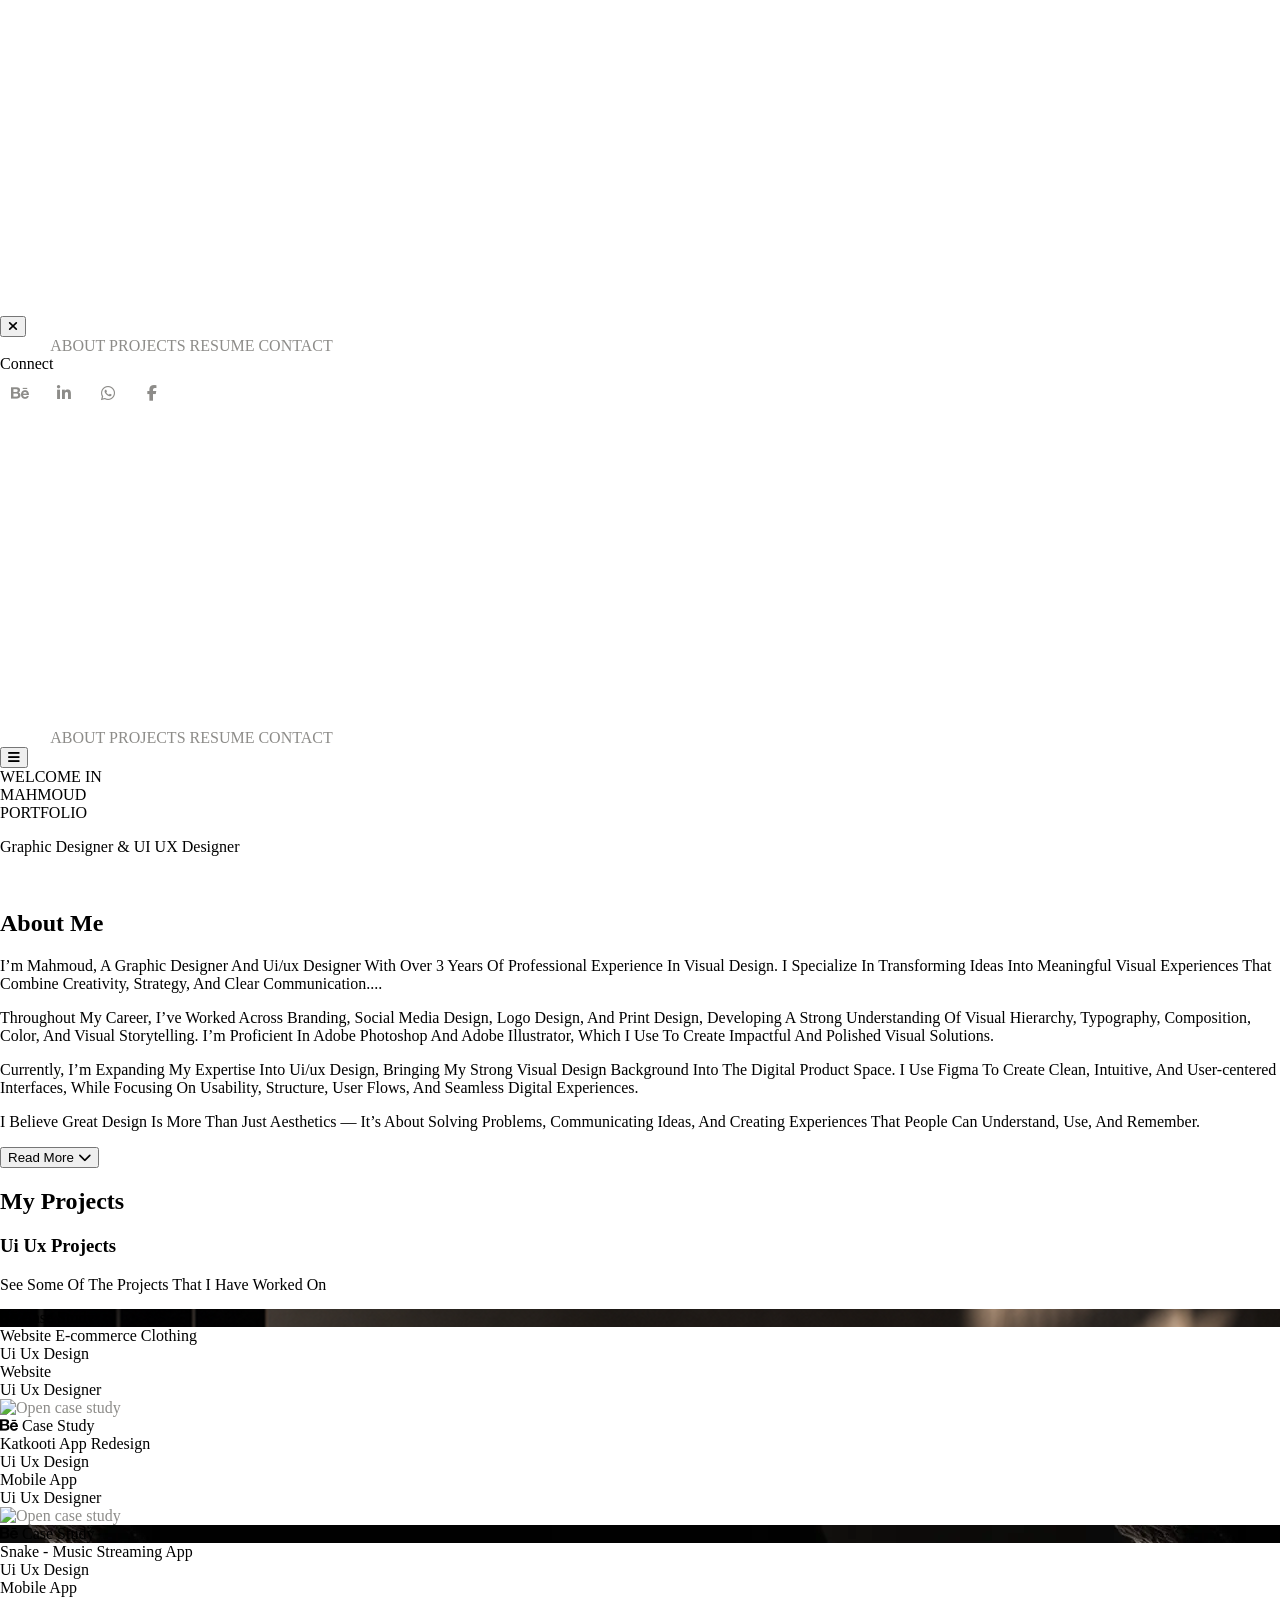
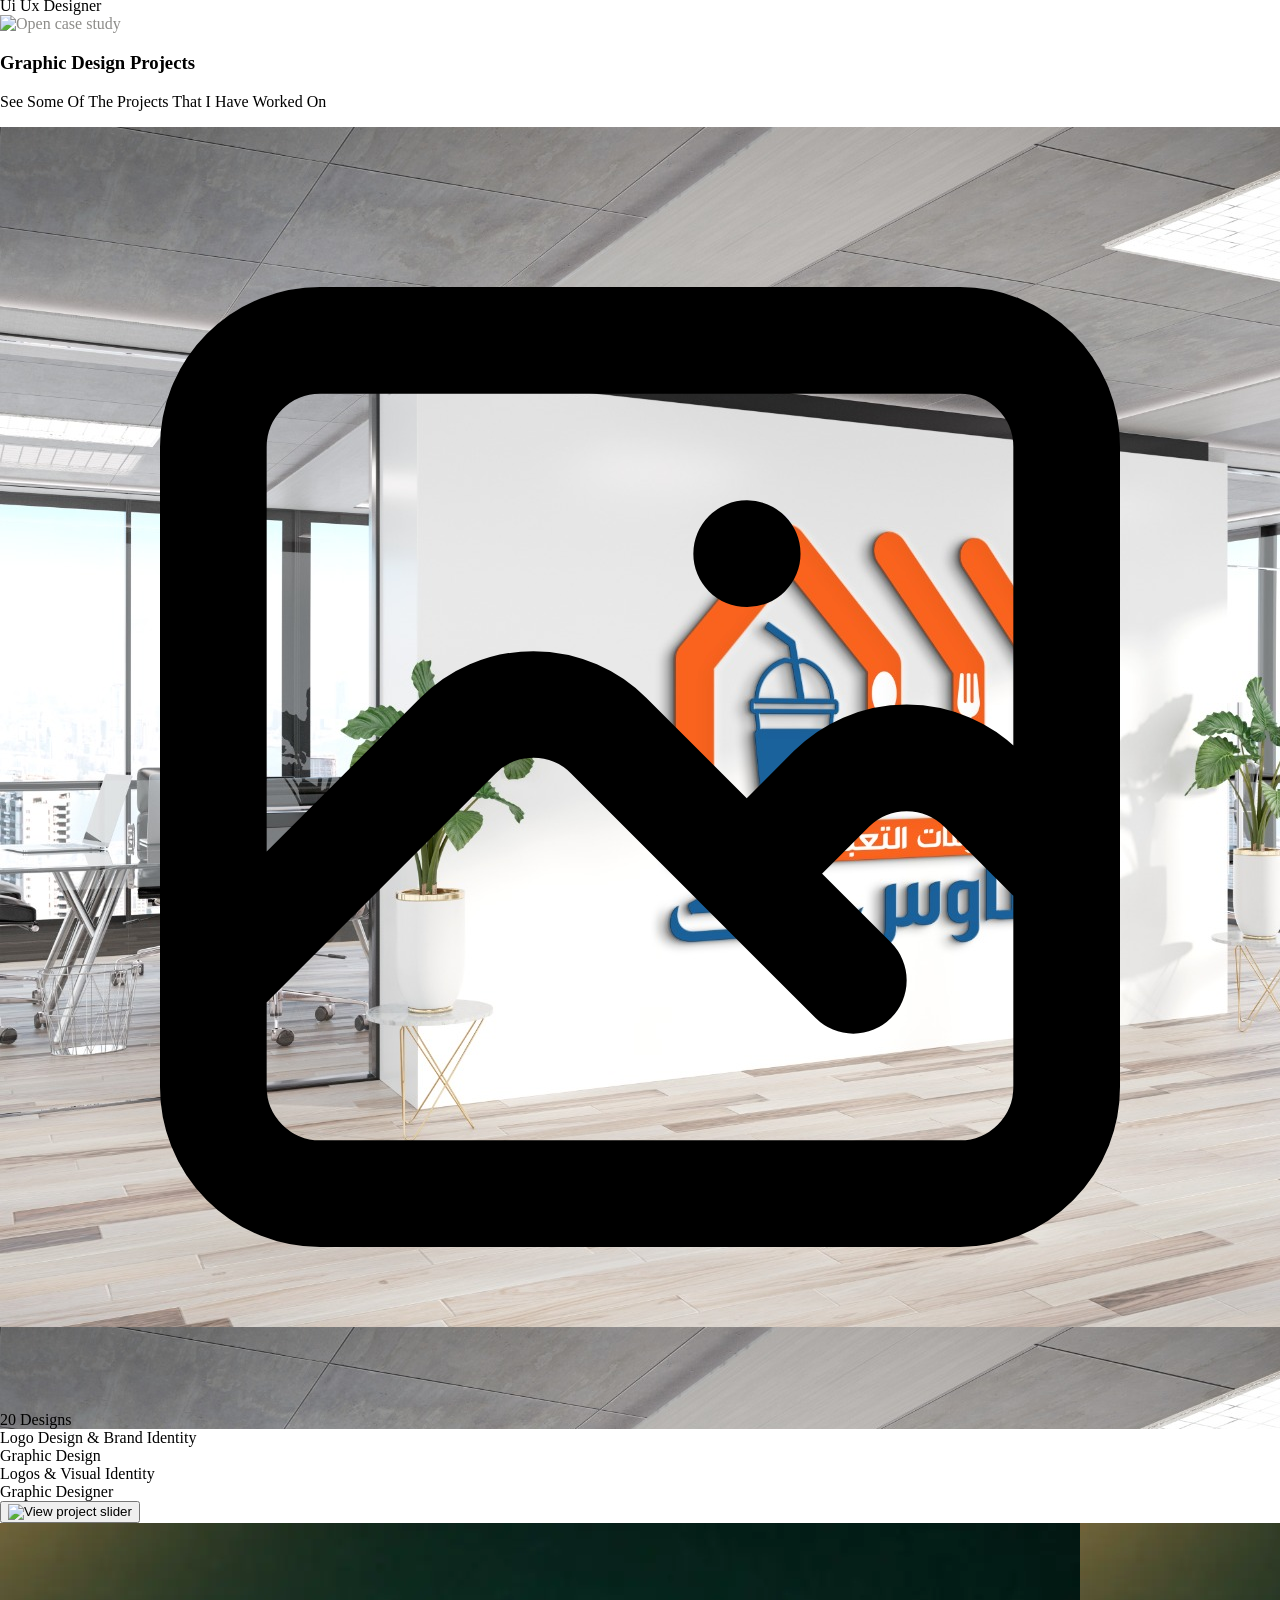
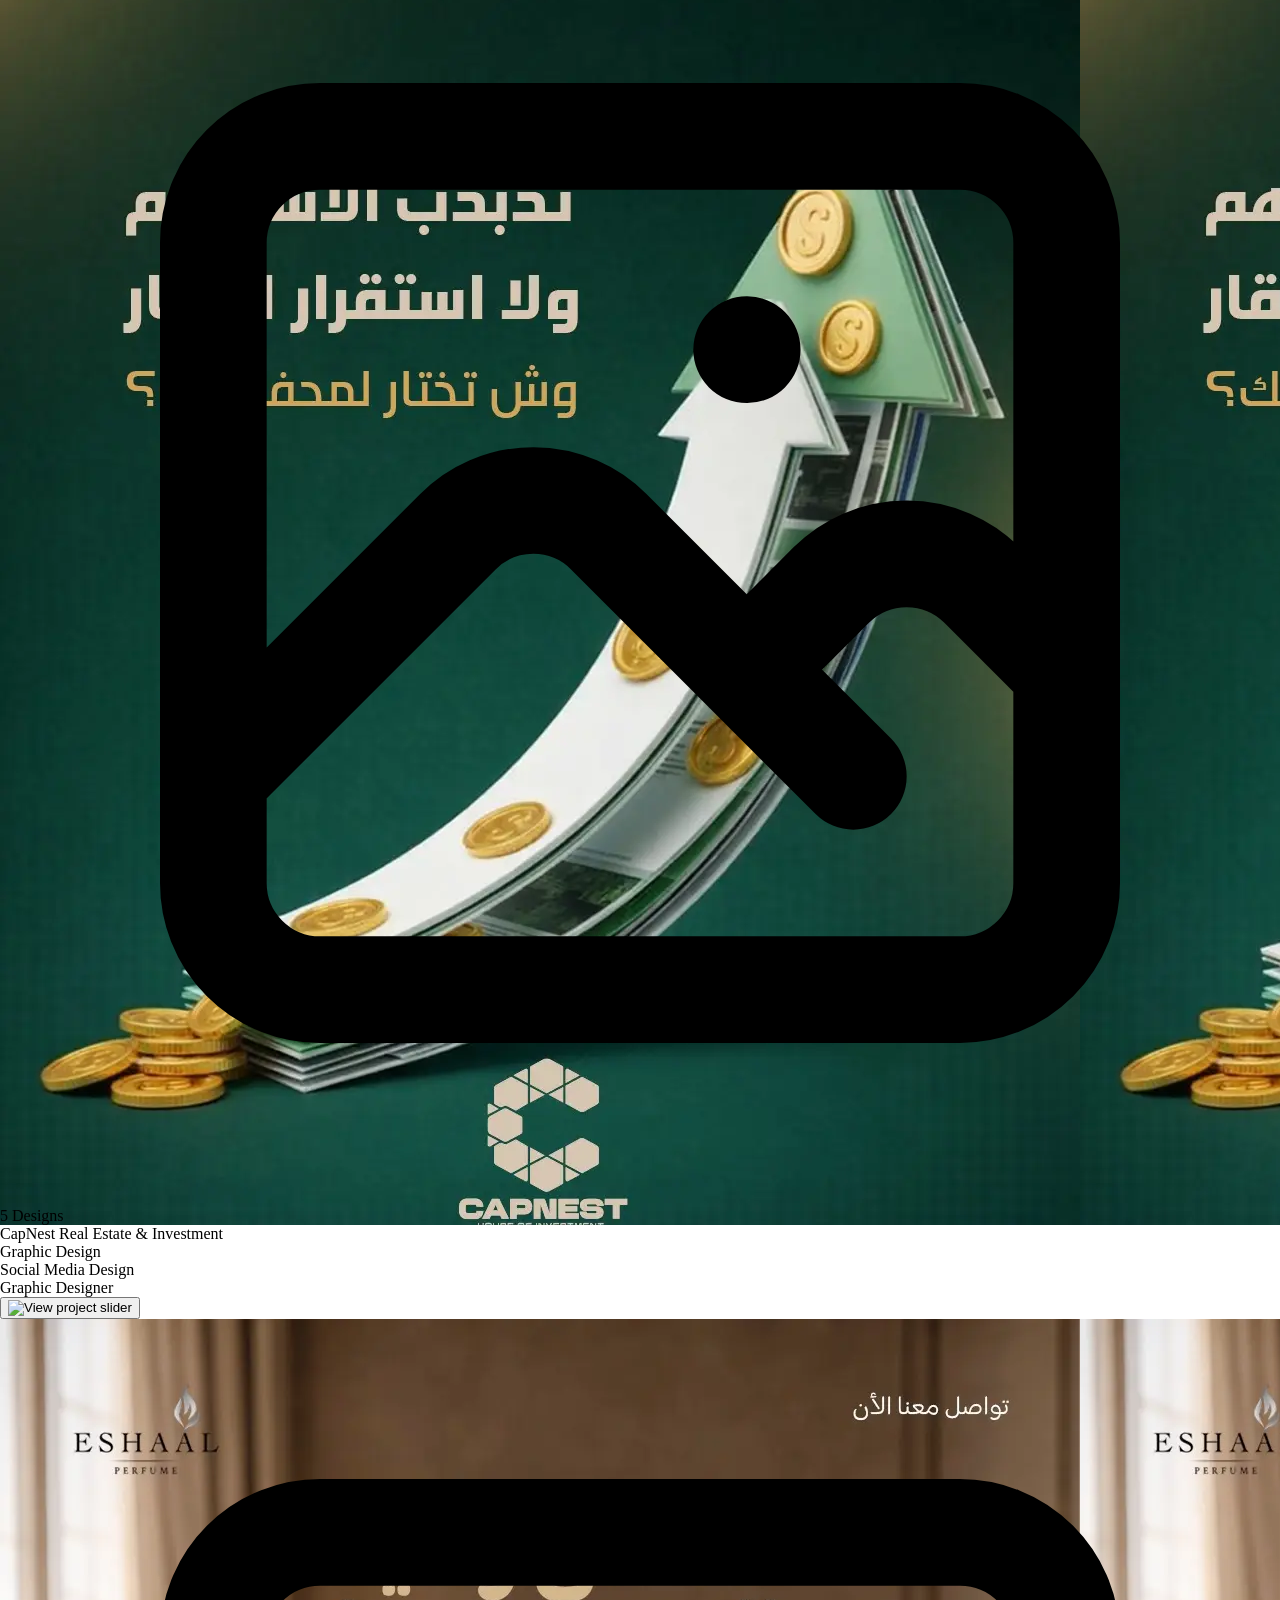
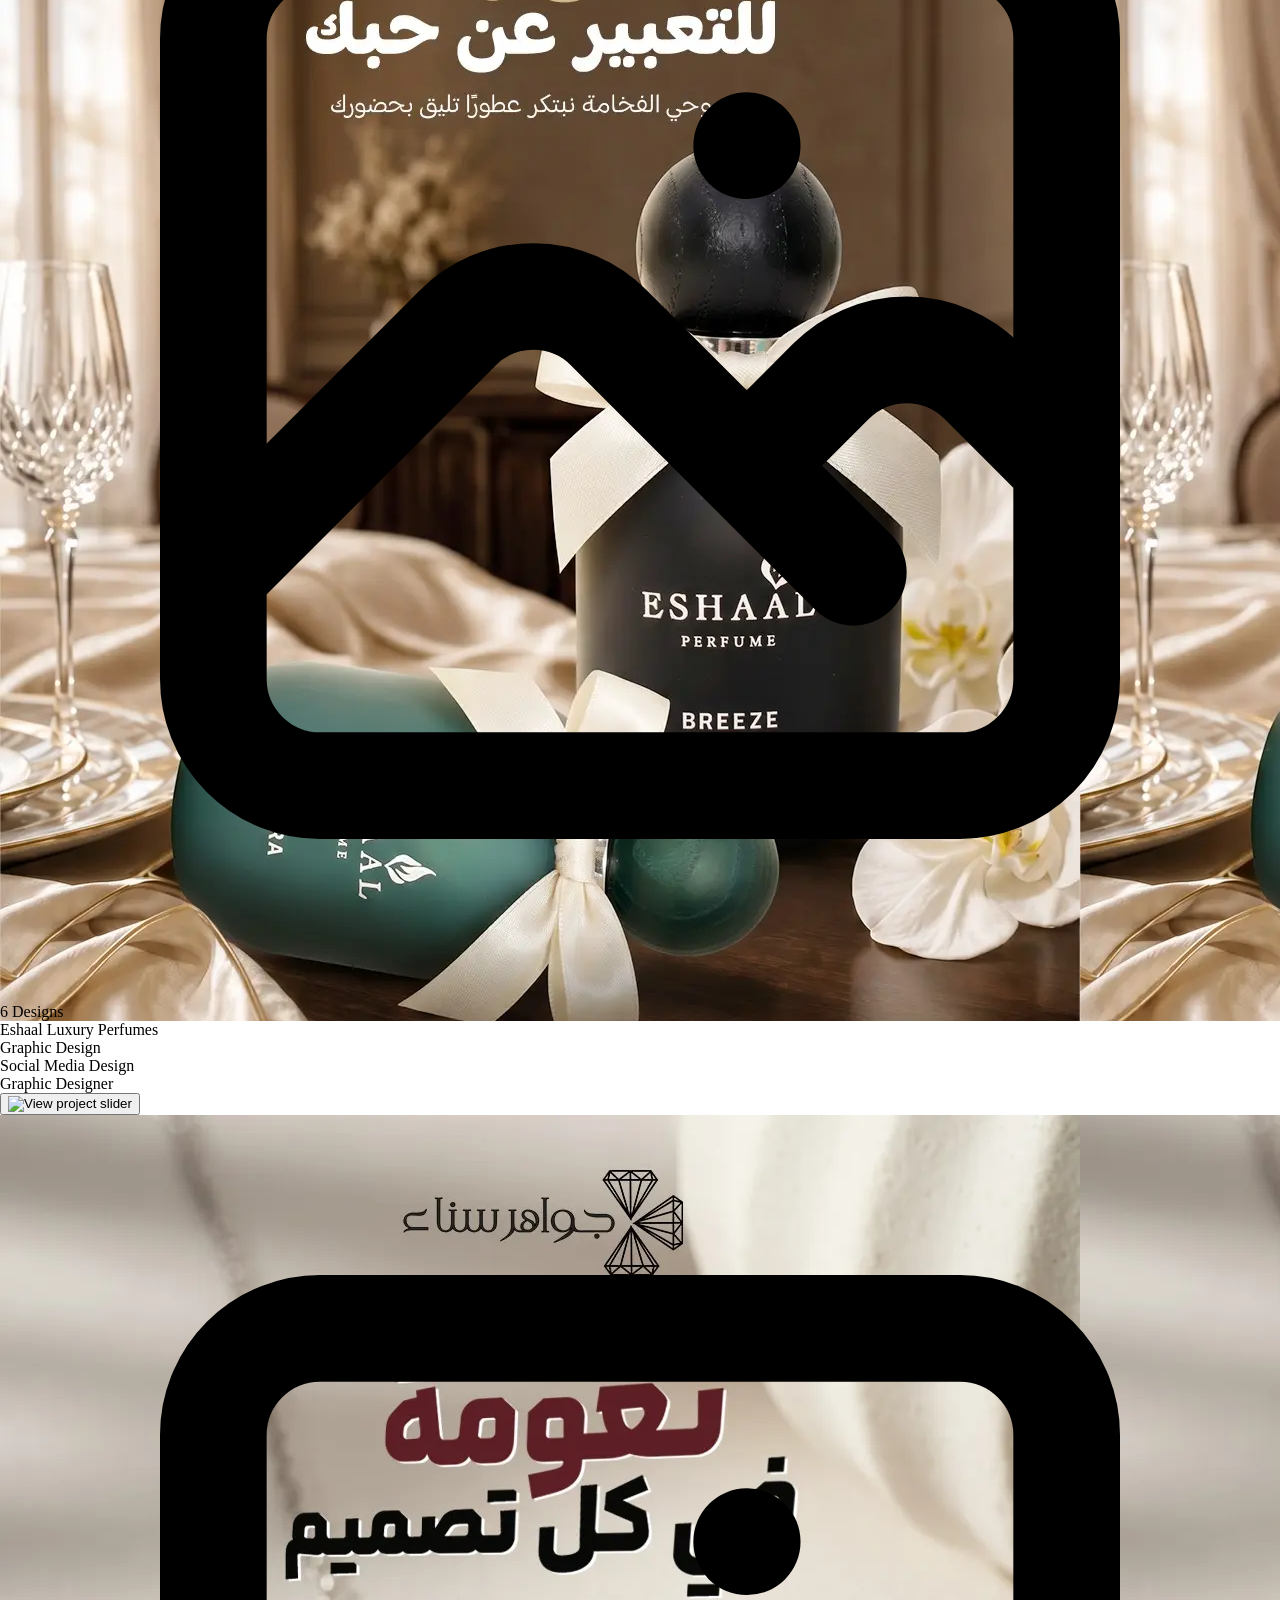
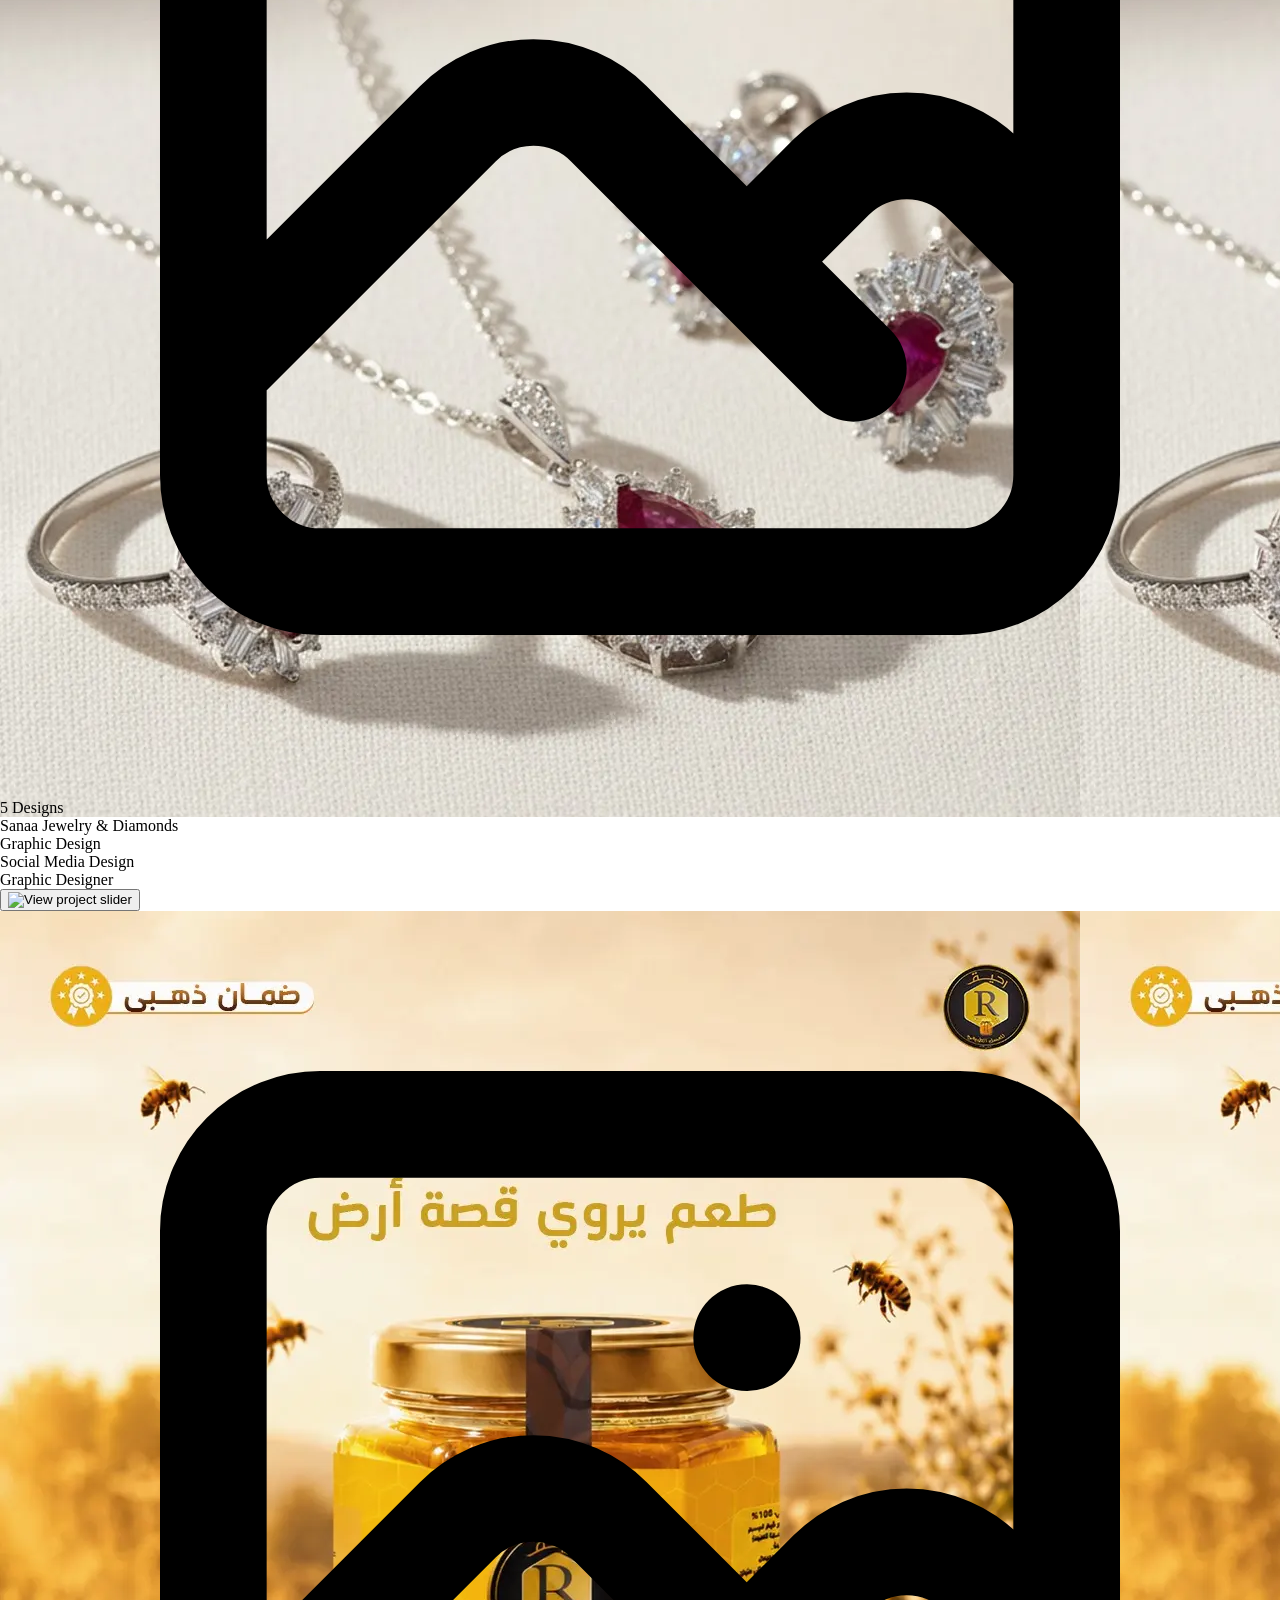
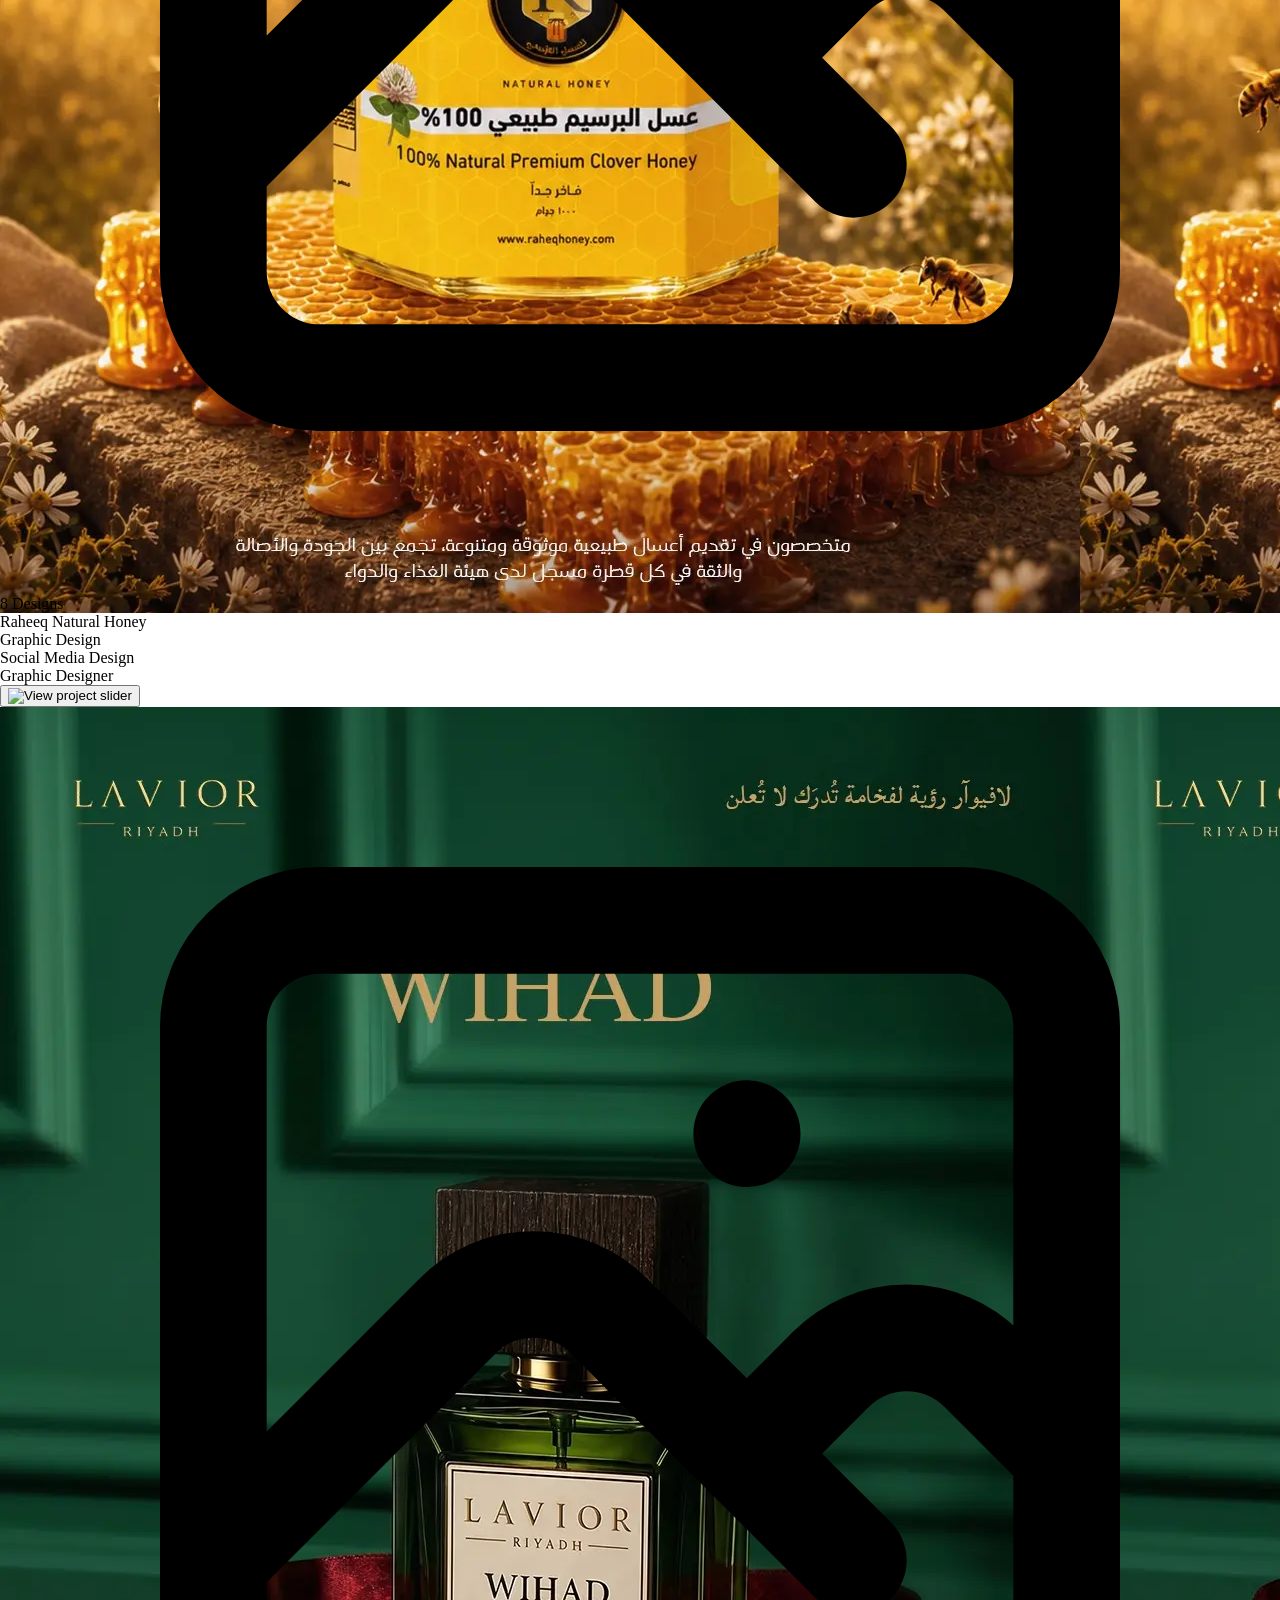
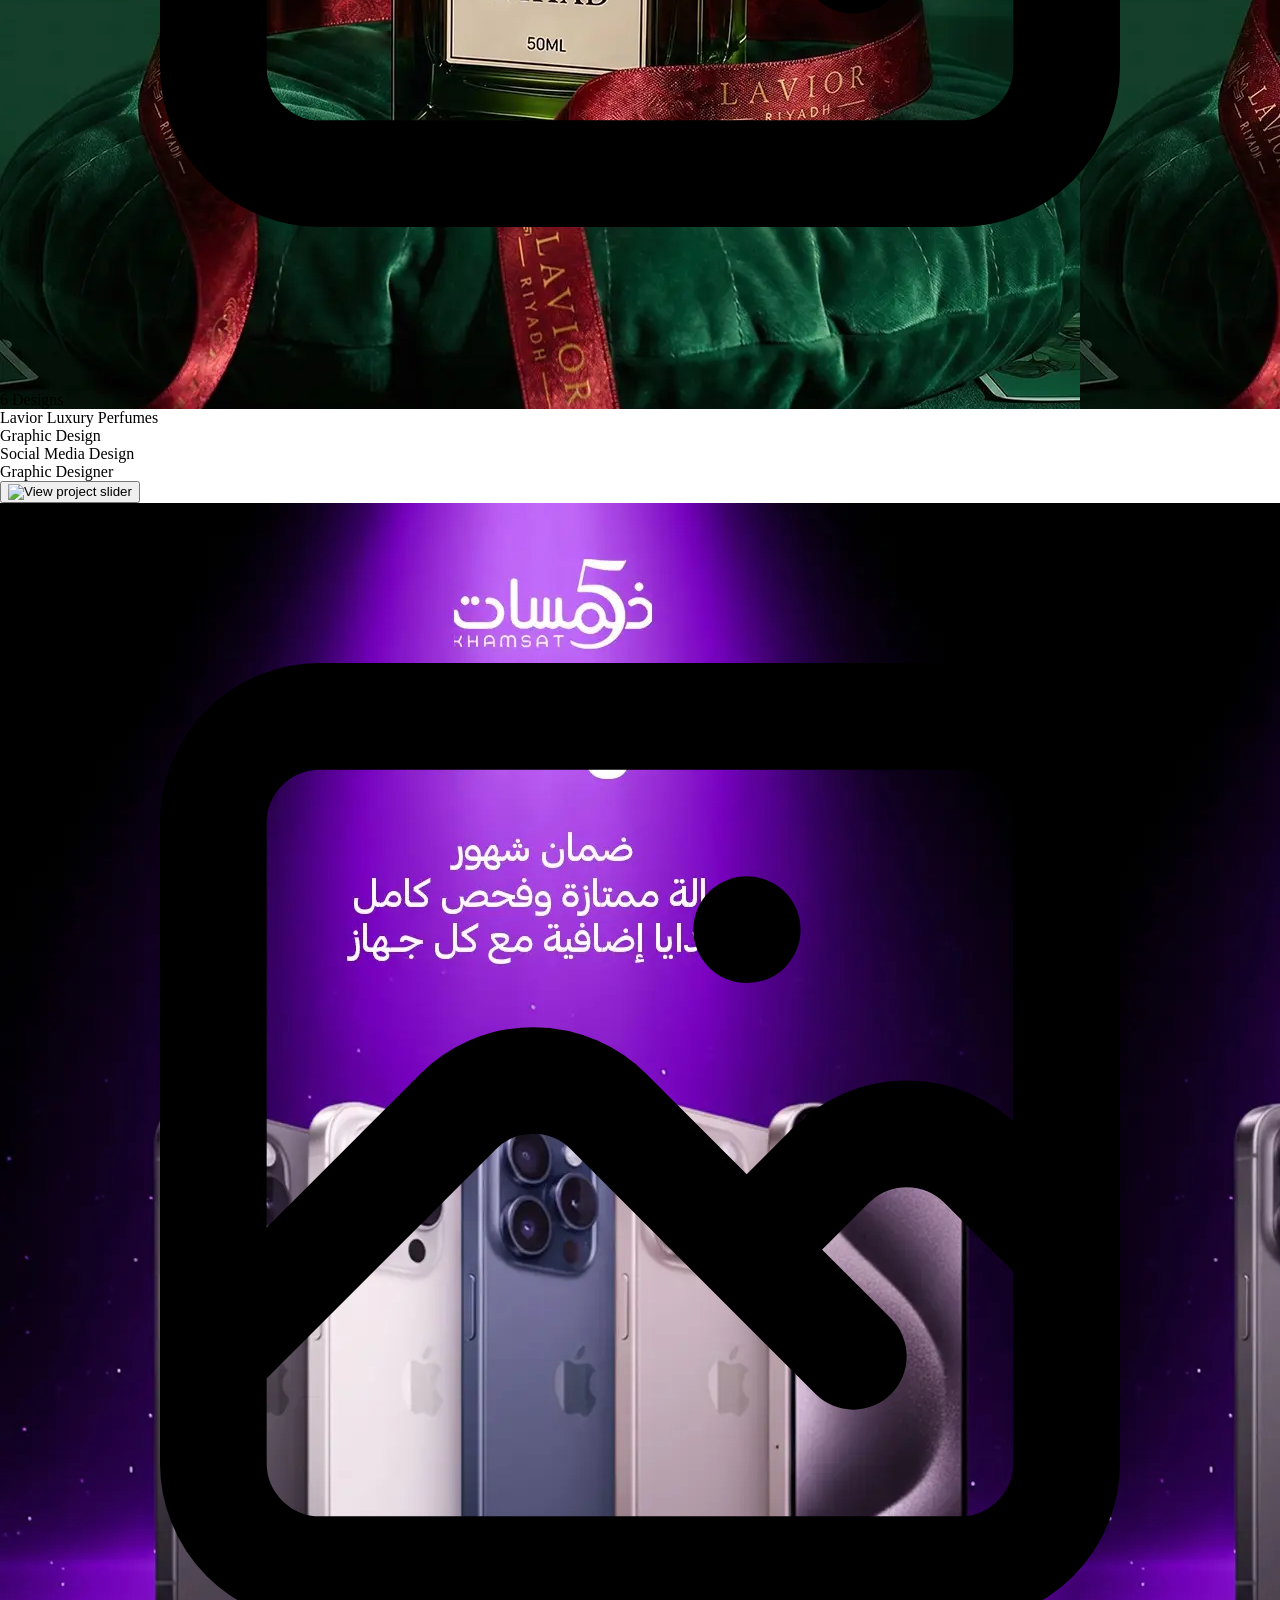
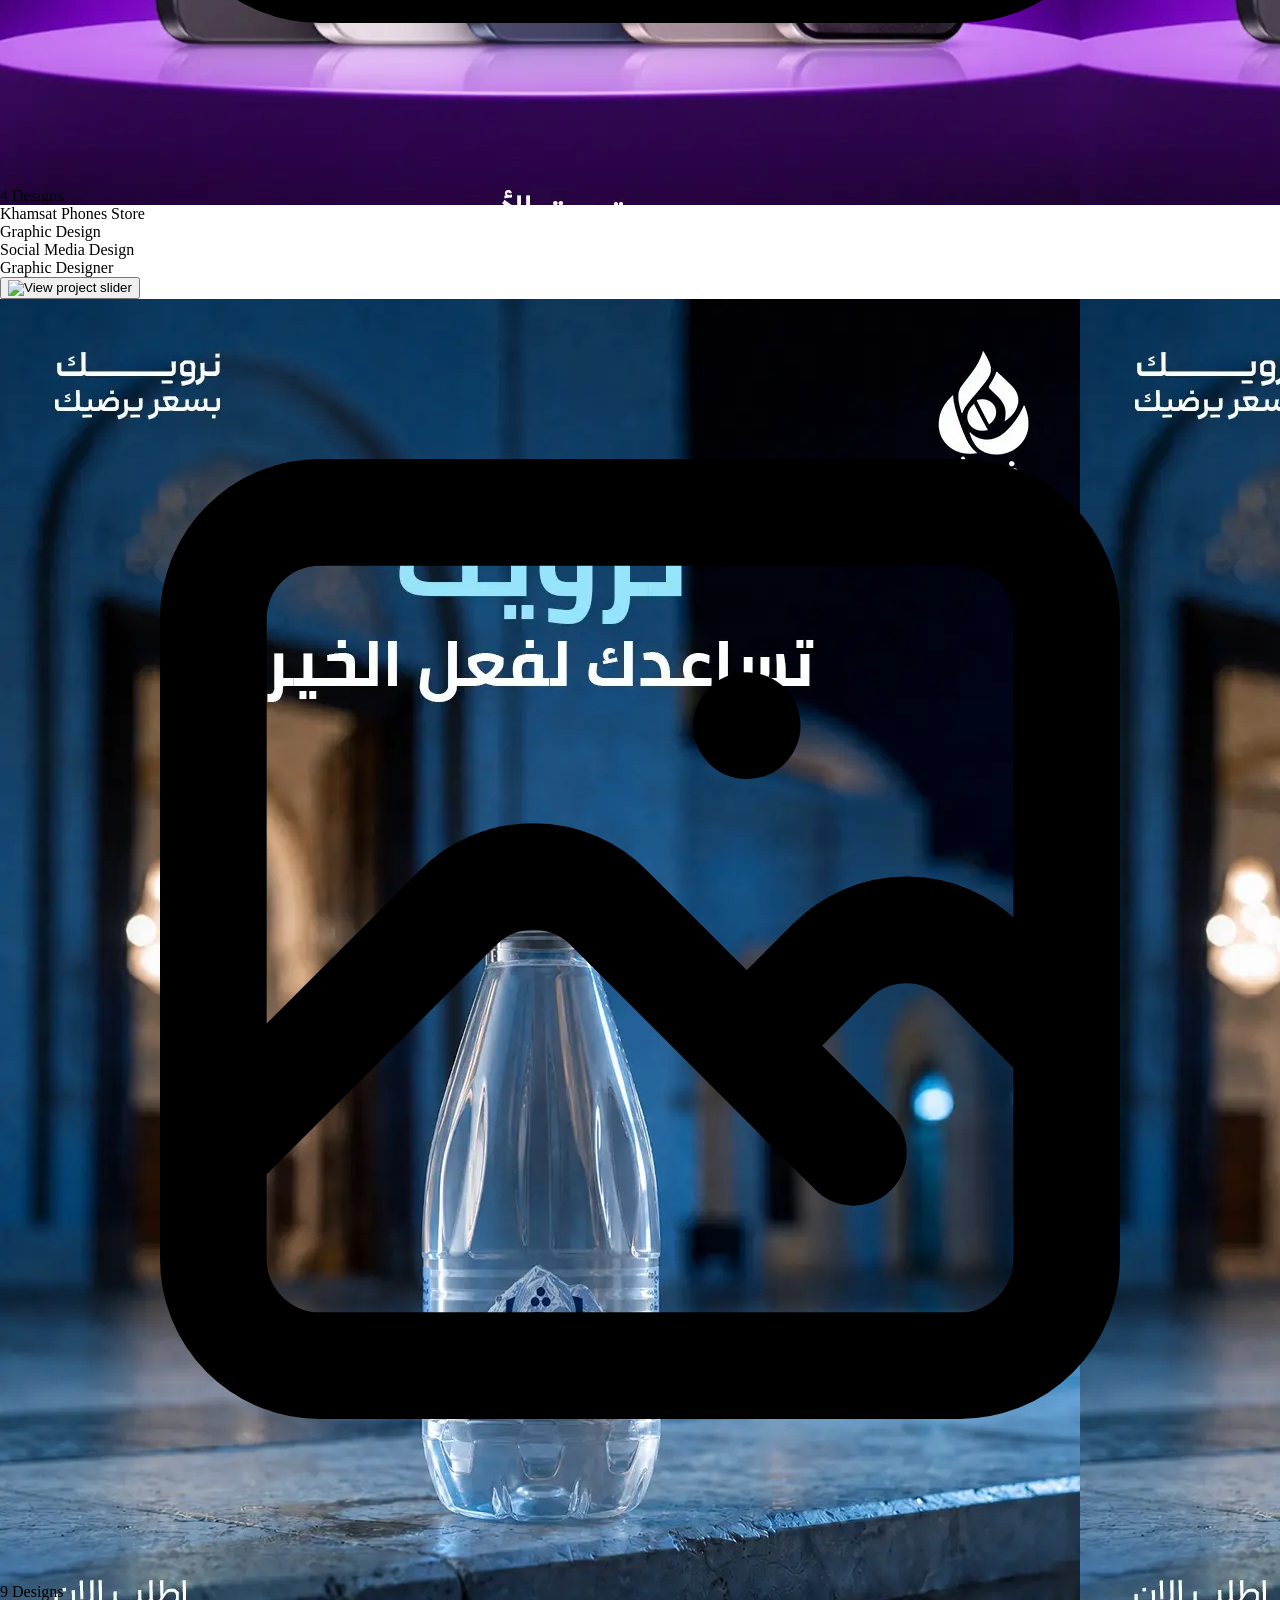
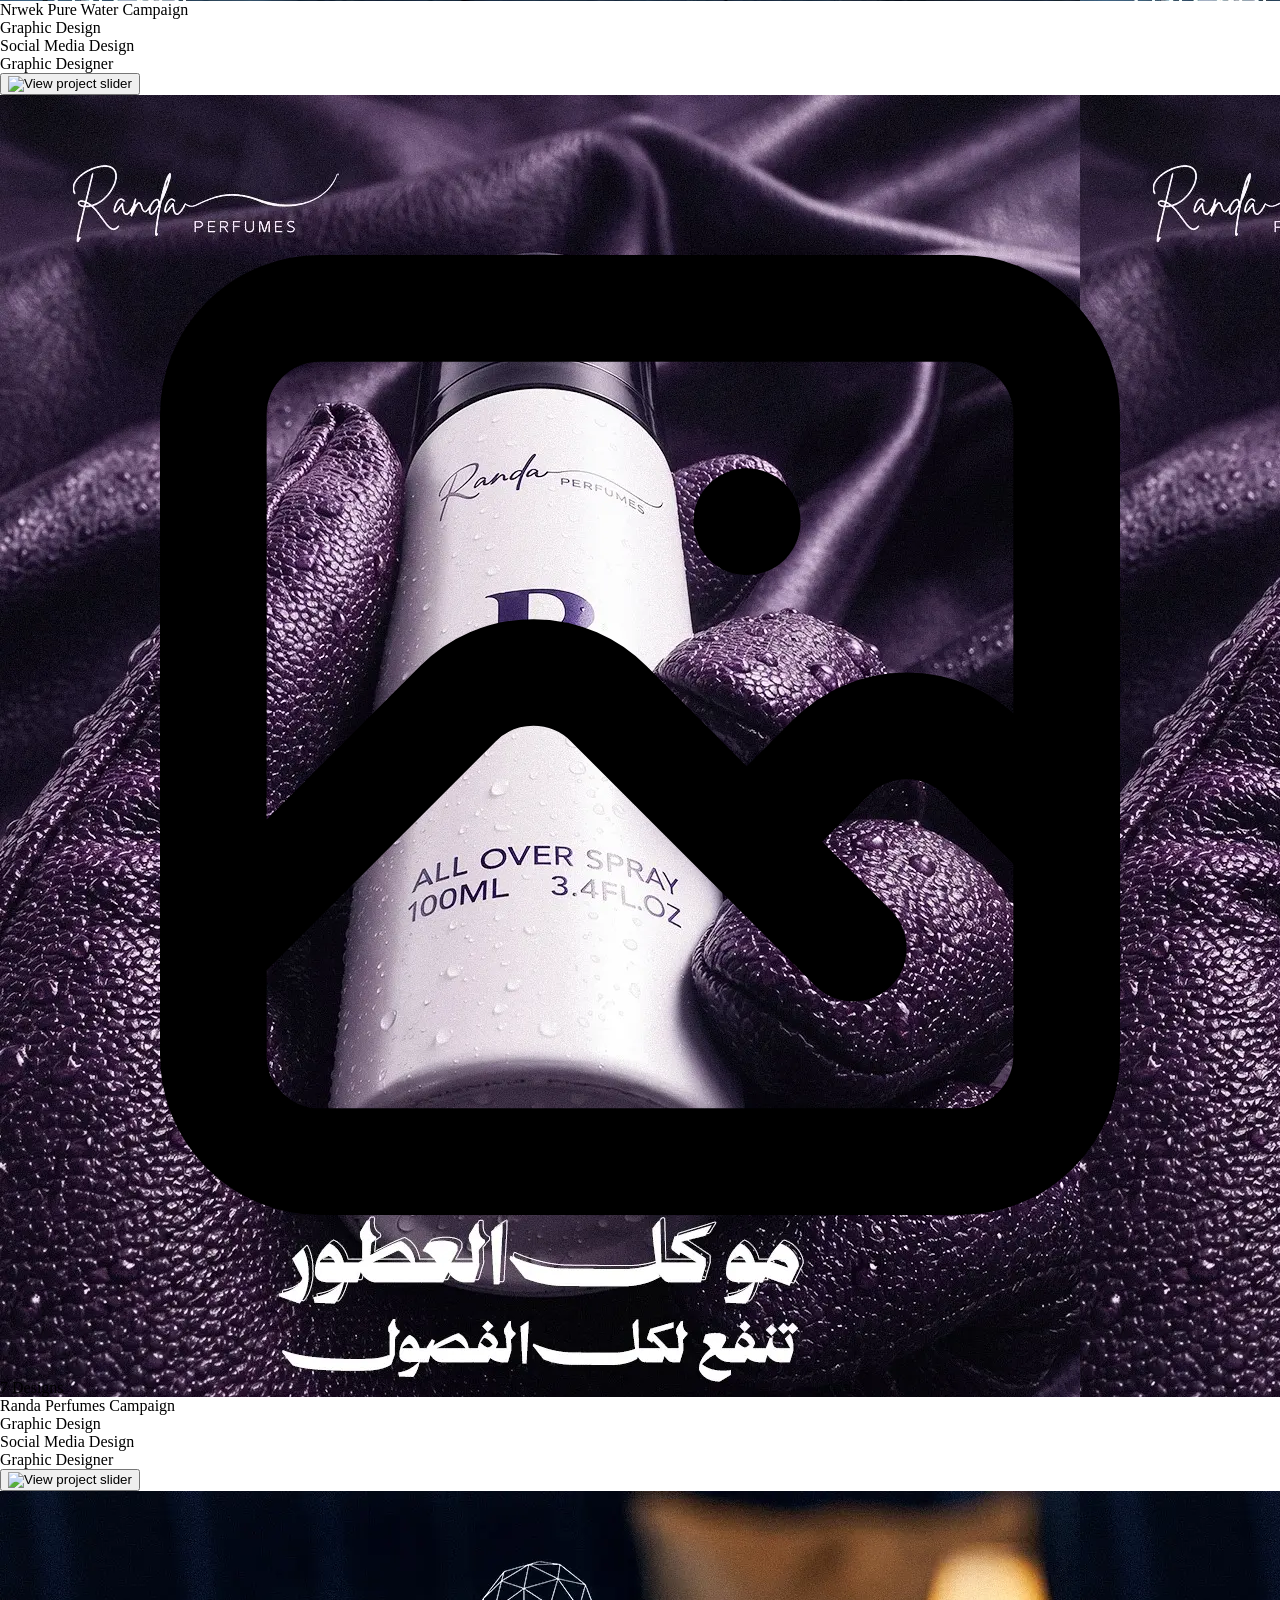
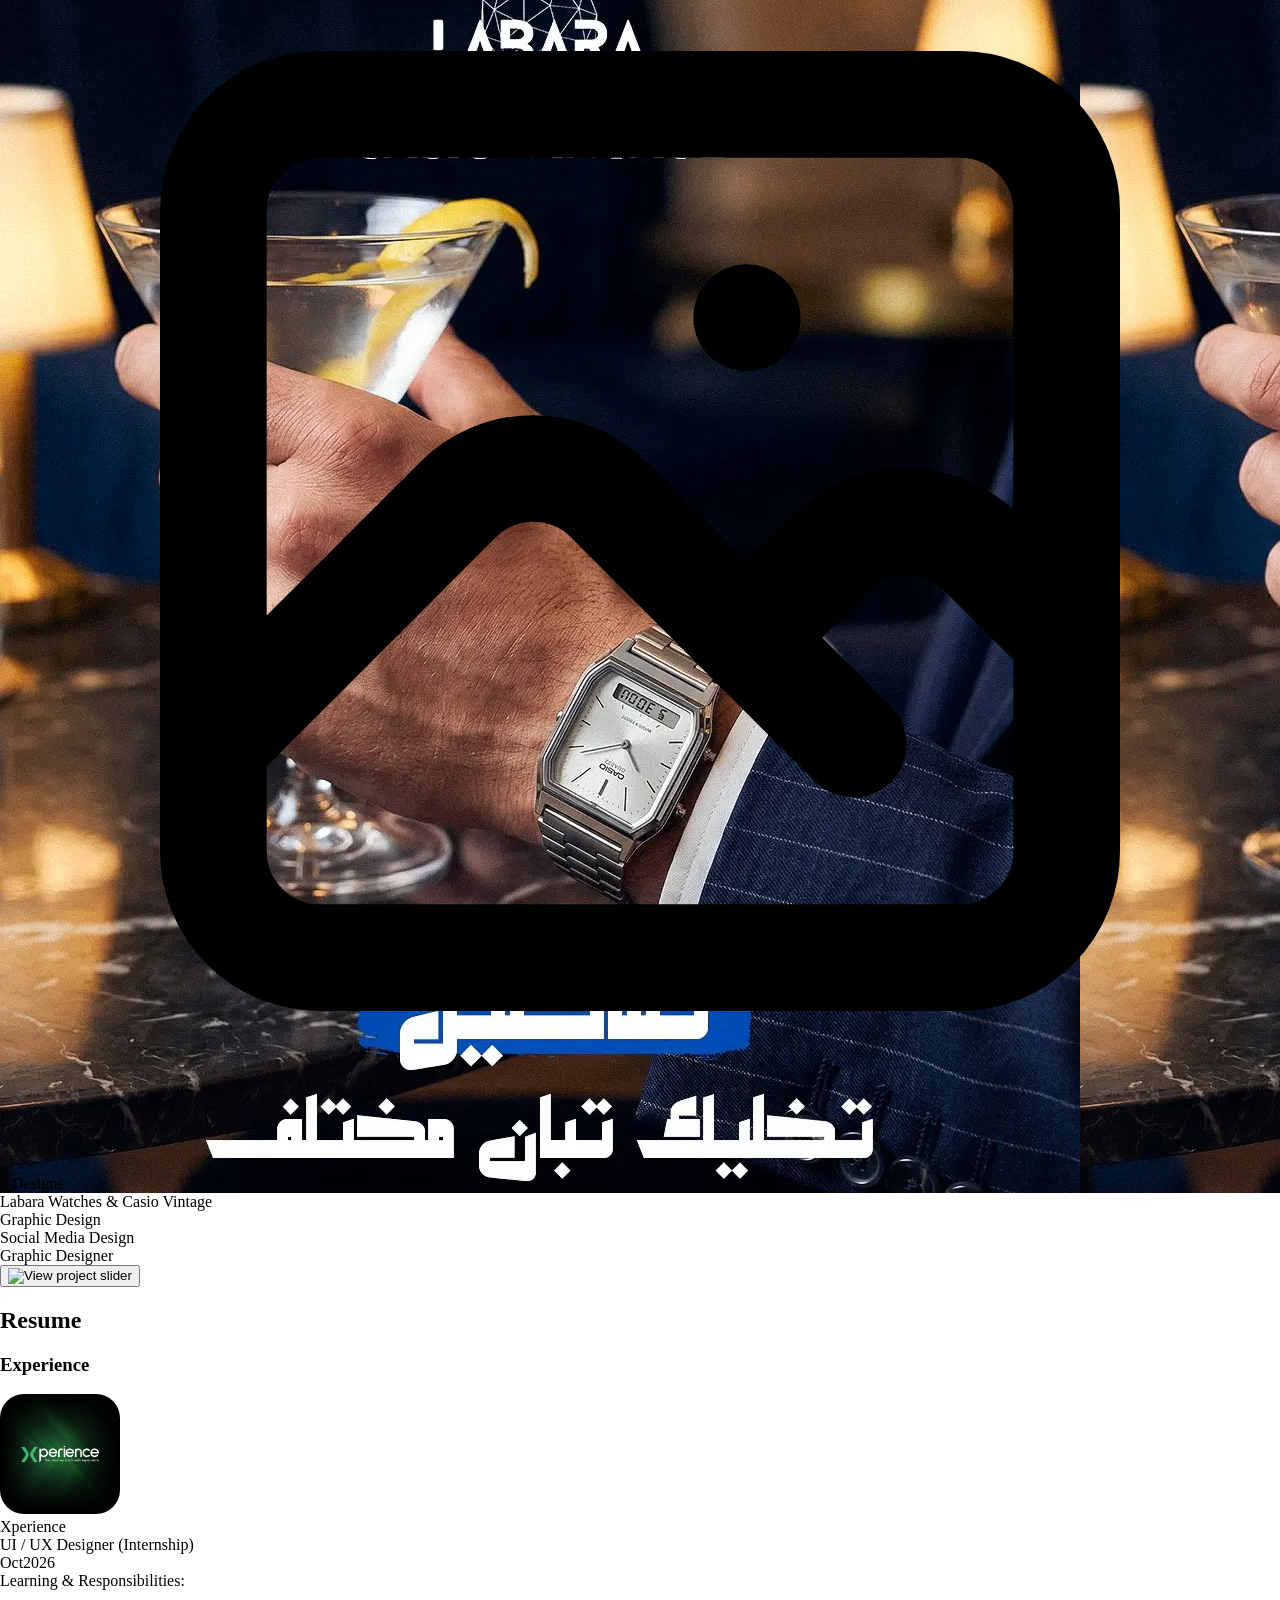
==== commit 62db920e: "Refactor CSS overflow properties for improved layout handling and consistency" ====
--- a/index.html
+++ b/index.html
@@ -54,7 +54,7 @@
 </head>
 
 <body>
-    <div class="bg-[#101010] w-full min-h-screen flex flex-col overflow-x-hidden page-fade-in" data-model-id="1000:910">
+    <div class="bg-[#101010] w-full min-h-screen flex flex-col page-fade-in" data-model-id="1000:910">
         <!-- Mobile Navigation Drawer Backdrop -->
         <div id="mobile-drawer-overlay" class="fixed inset-0 bg-black/80 backdrop-blur-sm z-50 opacity-0 pointer-events-none transition-opacity duration-300"></div>
 
--- a/globals.css
+++ b/globals.css
@@ -35,11 +35,18 @@
     box-sizing: border-box;
 }
 
-html,
+html {
+    margin: 0px;
+    min-height: 100%;
+    scroll-behavior: smooth;
+    overflow-x: hidden;
+    overflow-y: auto;
+}
+
 body {
     margin: 0px;
     min-height: 100%;
-    scroll-behavior: smooth;
+    overflow: visible;
 }
 
 /* a blue color as a generic focus style */
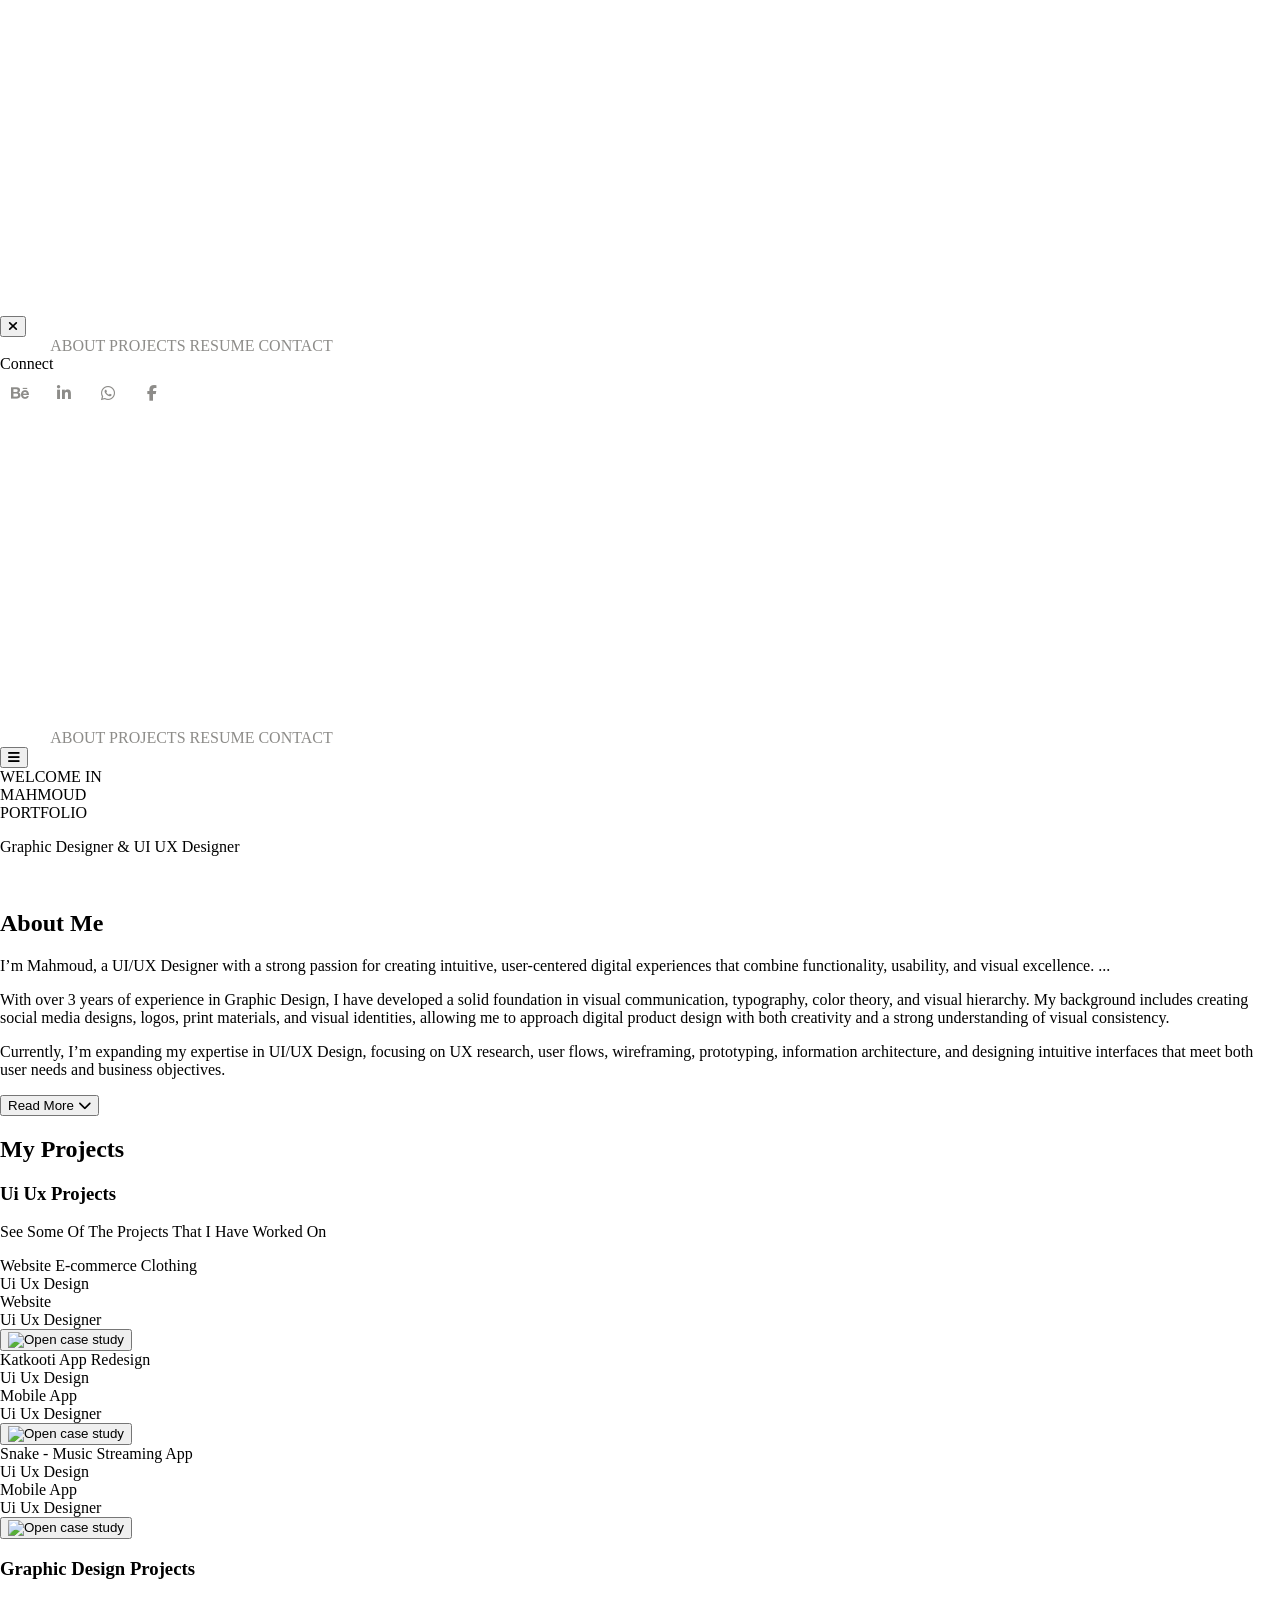
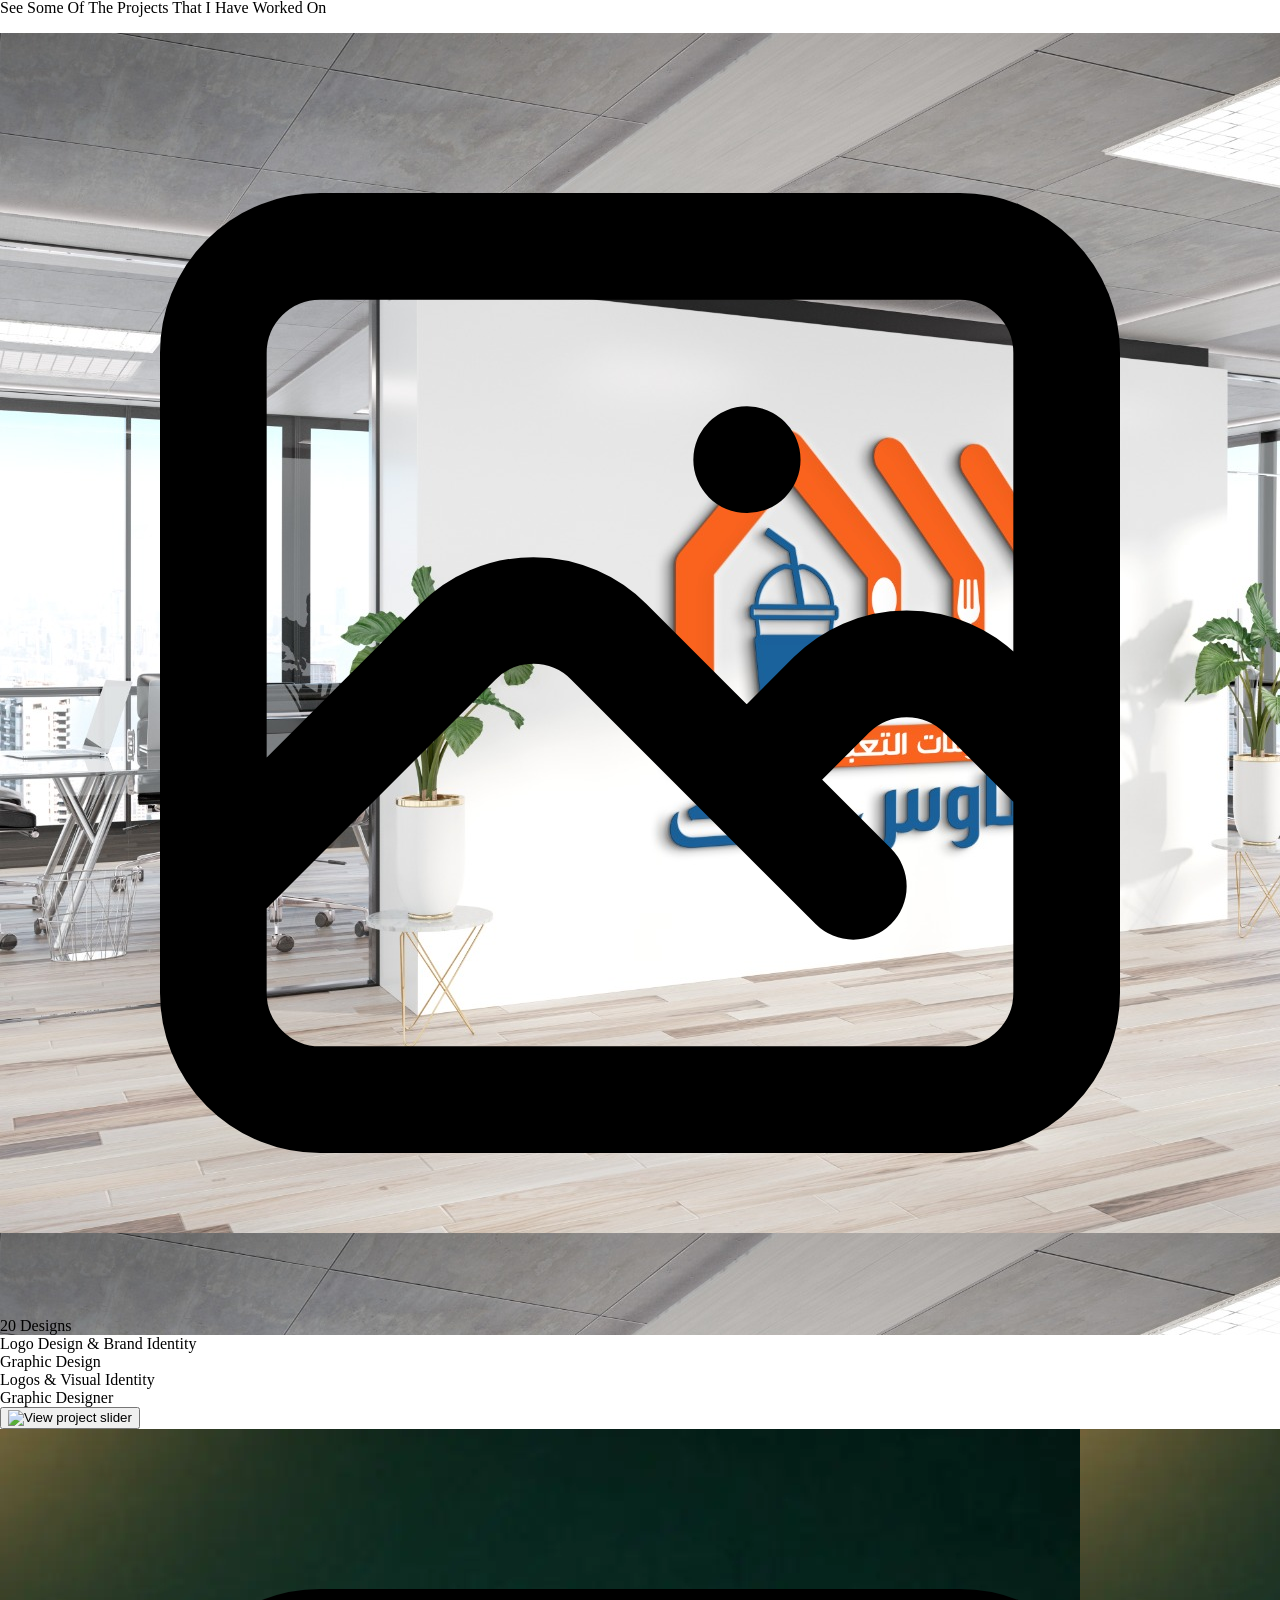
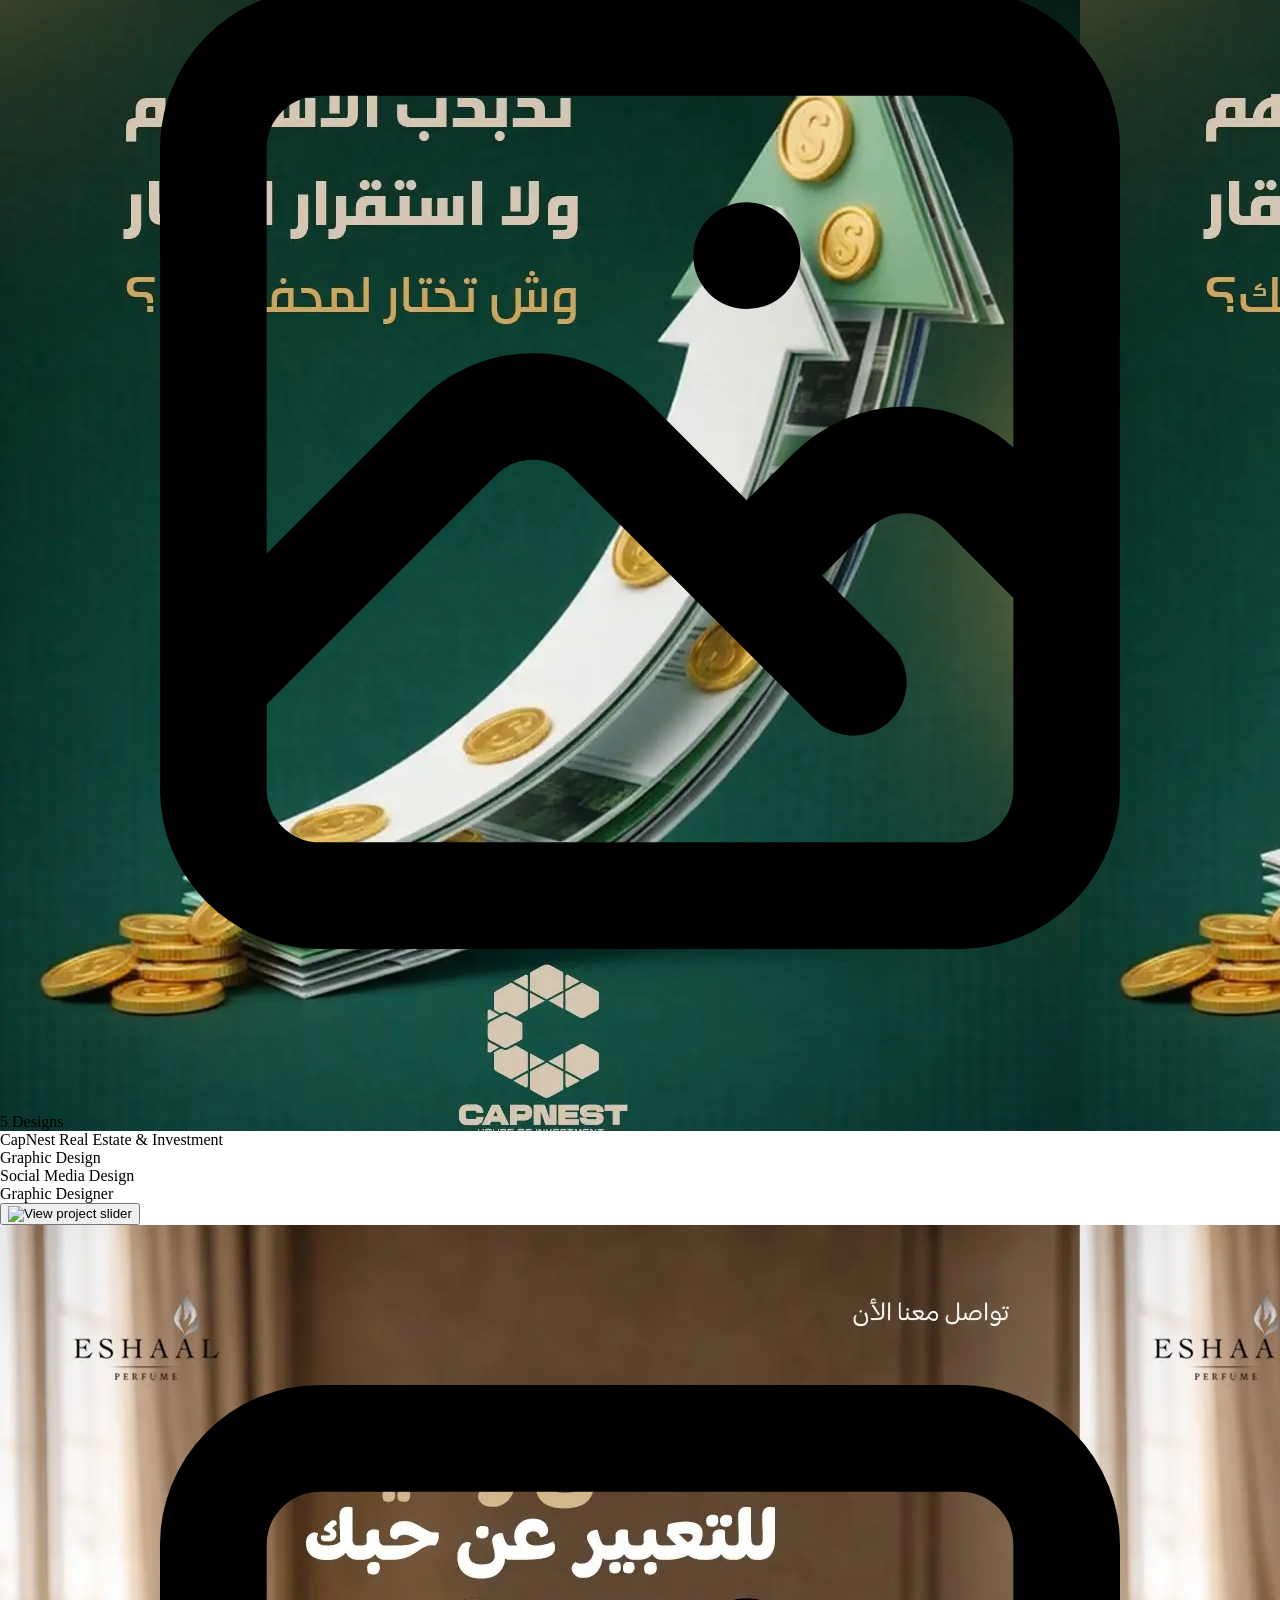
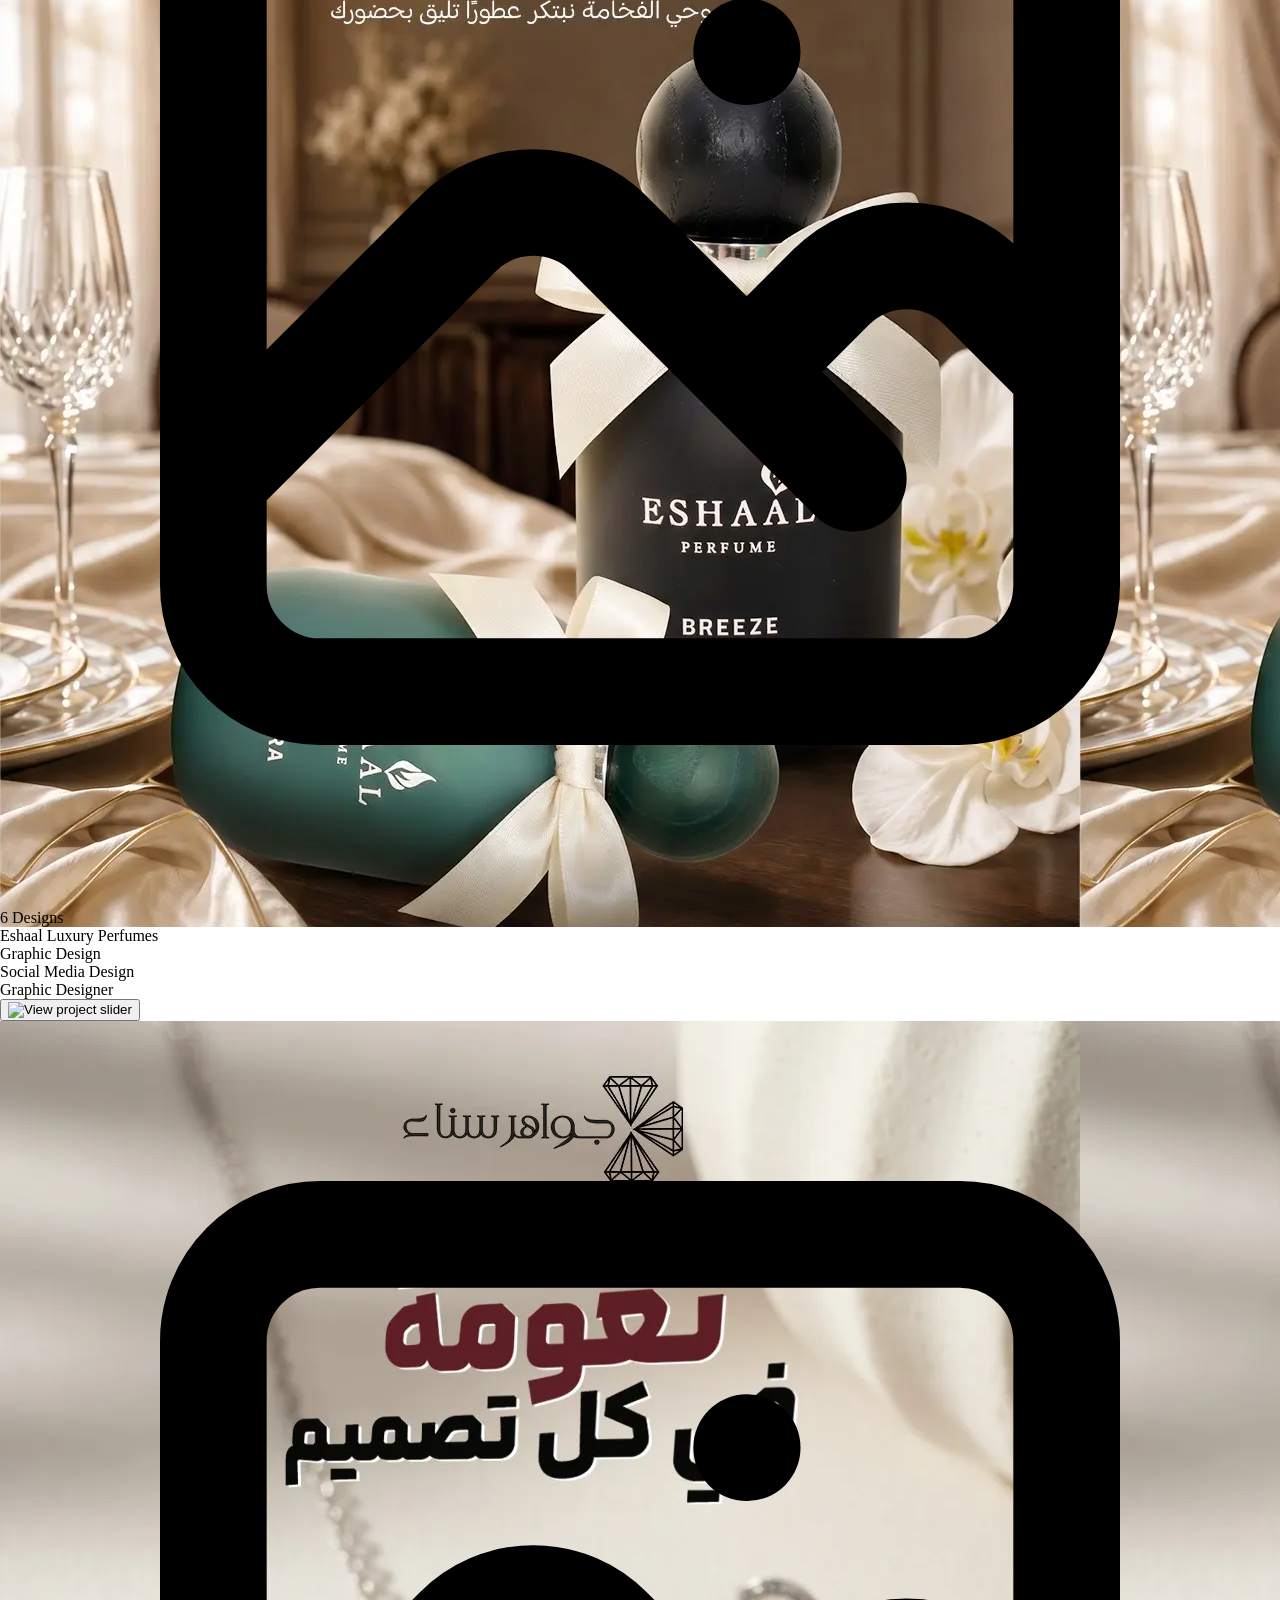
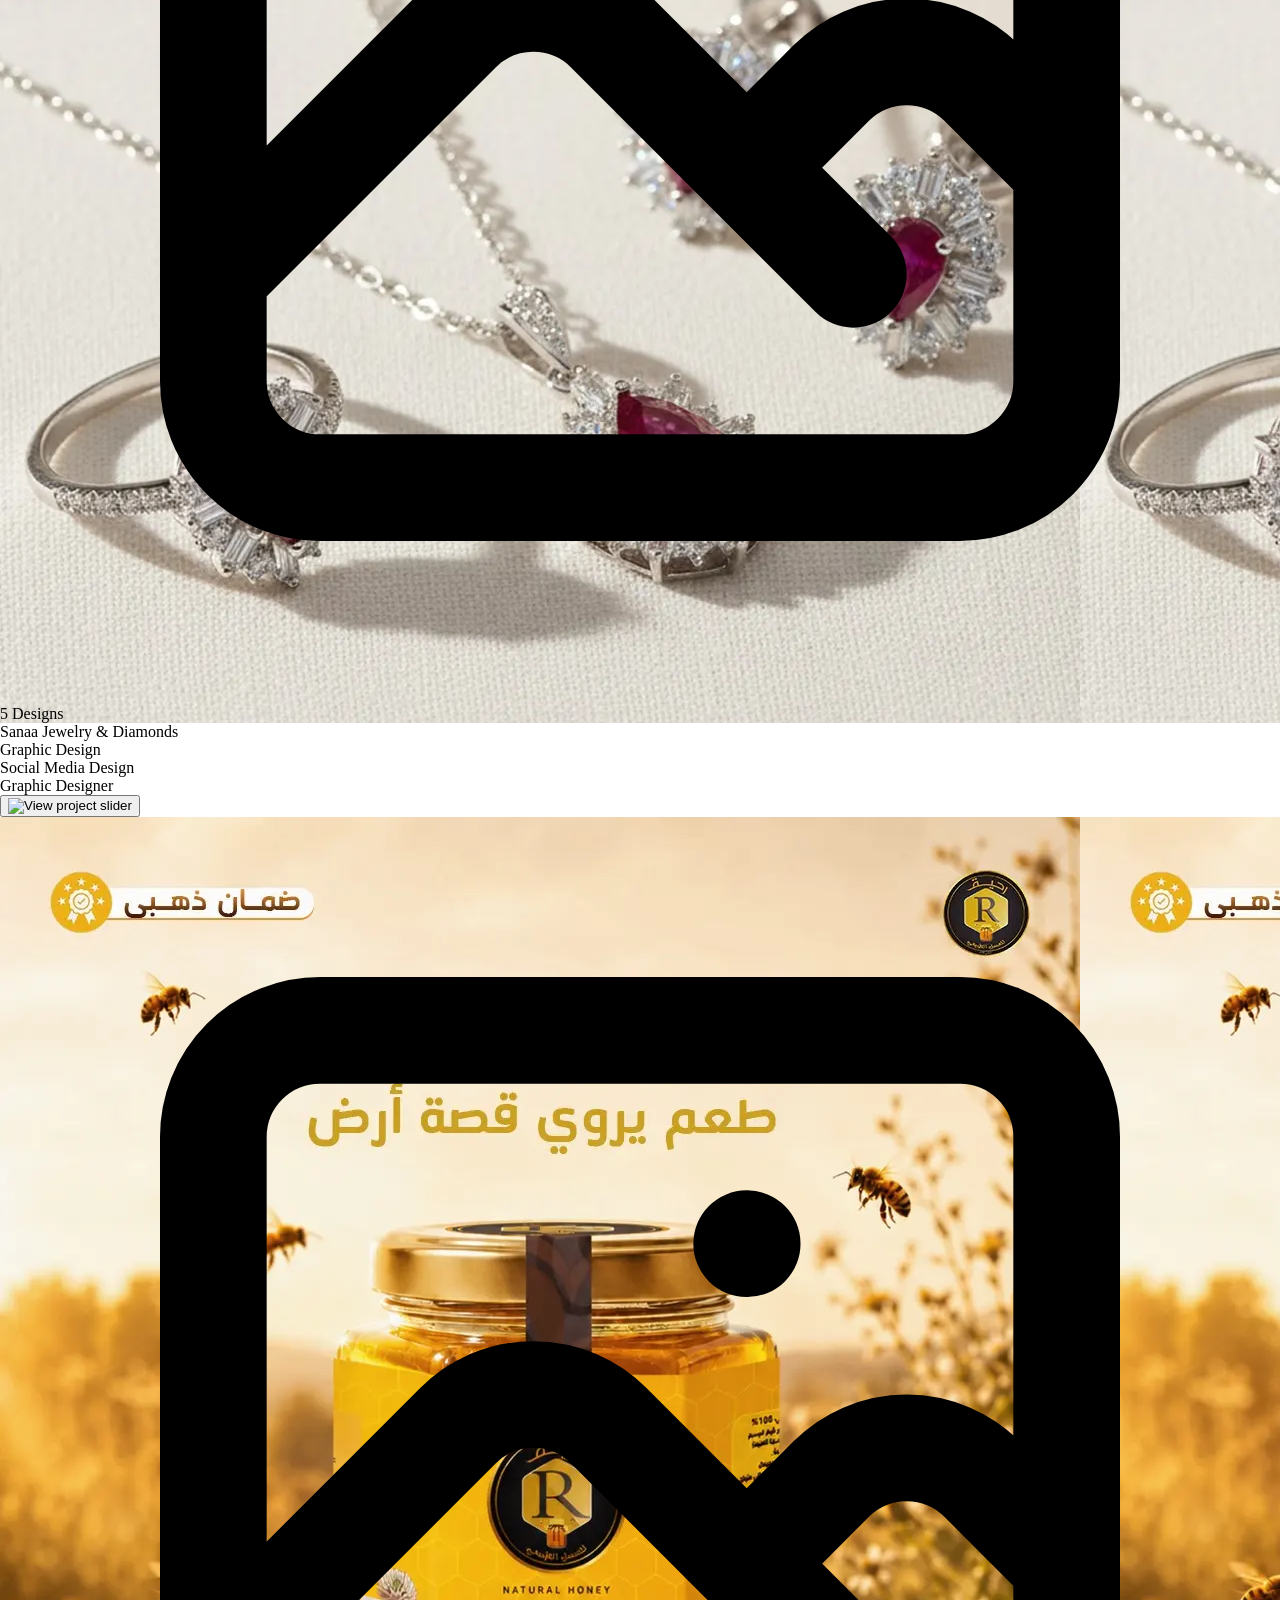
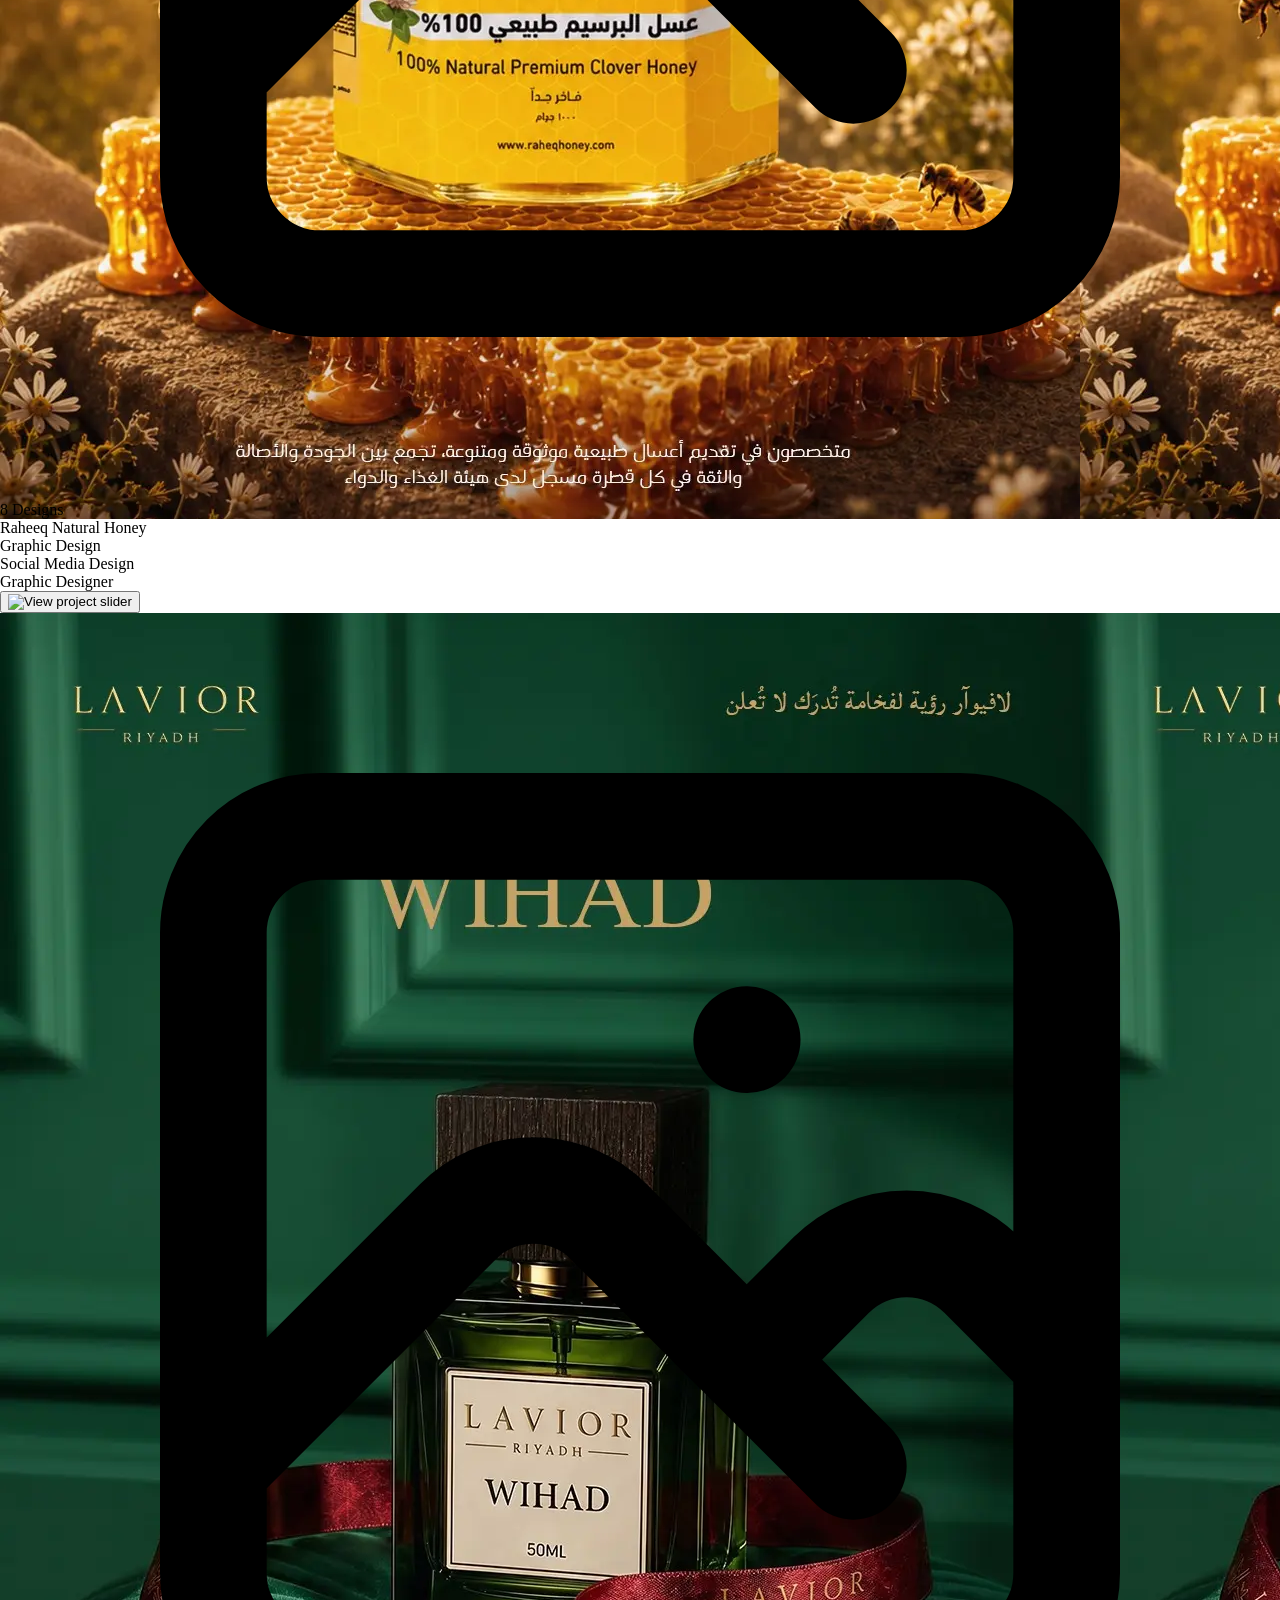
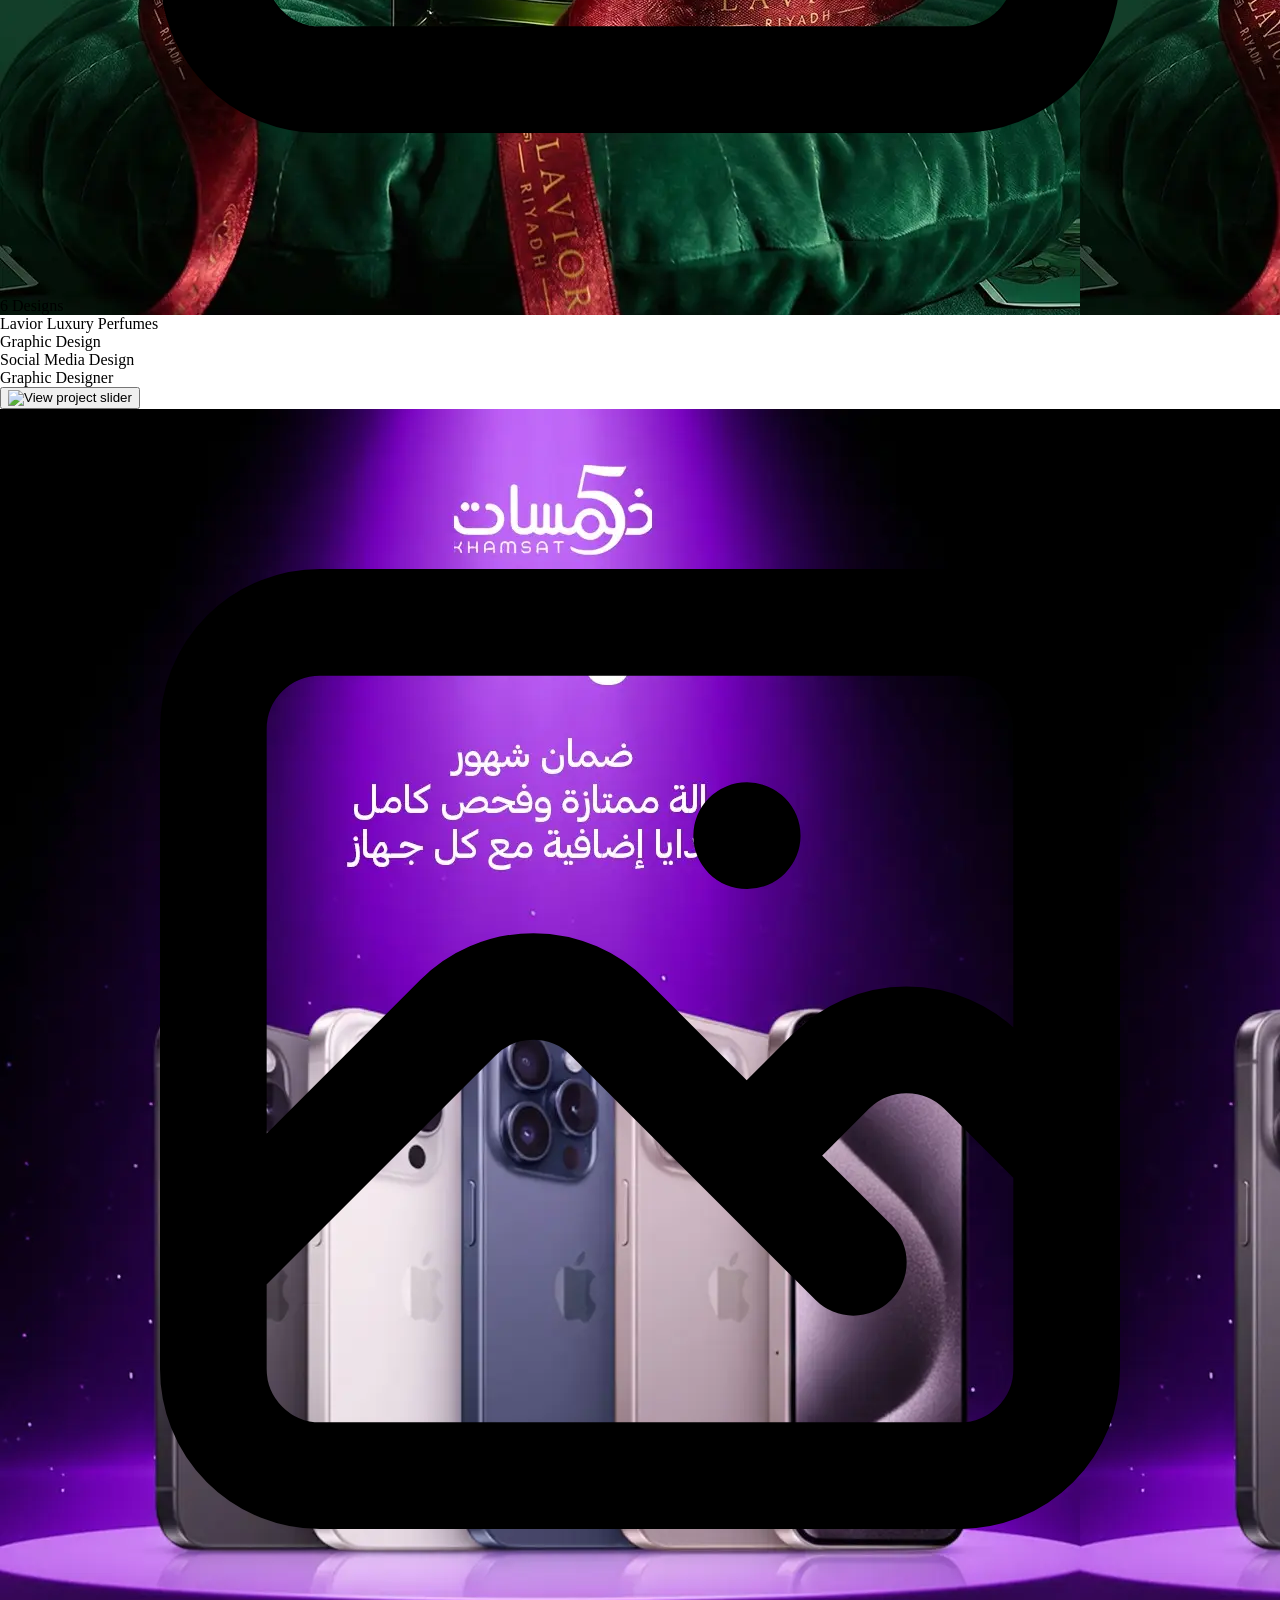
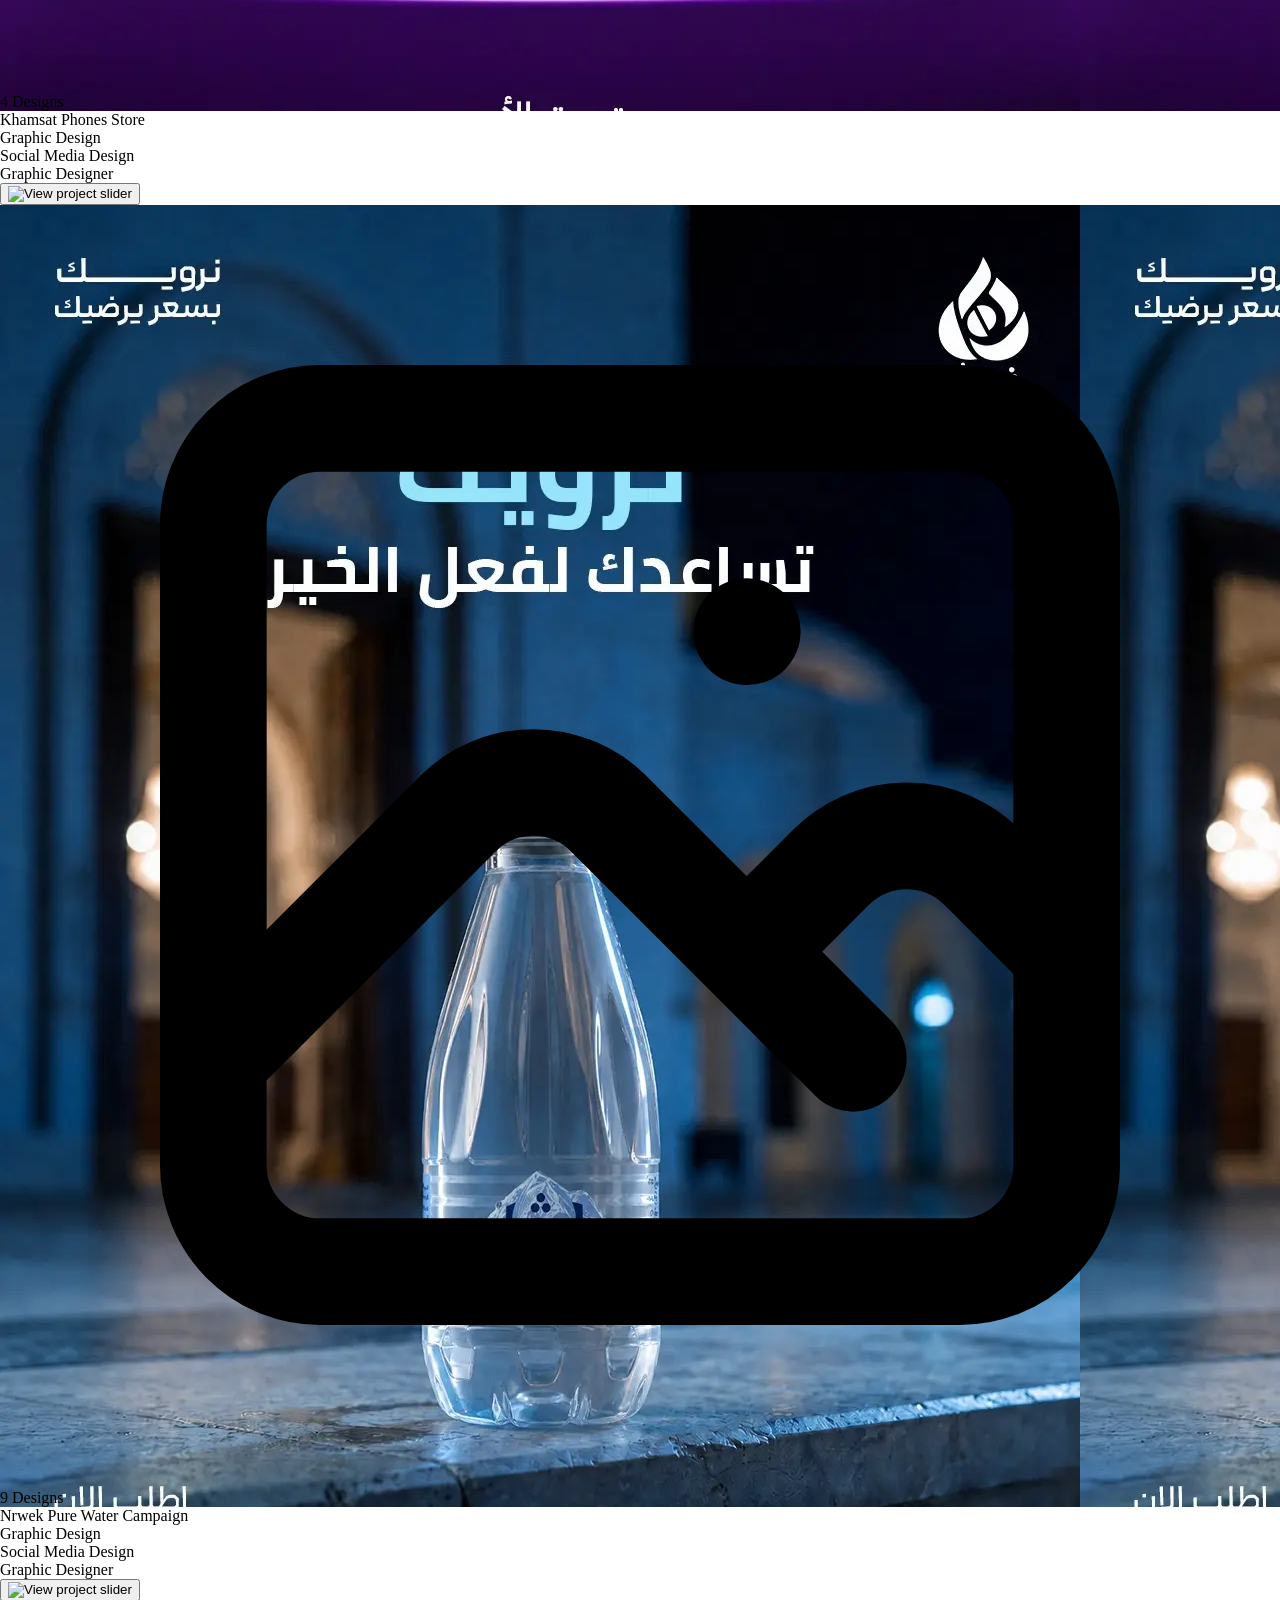
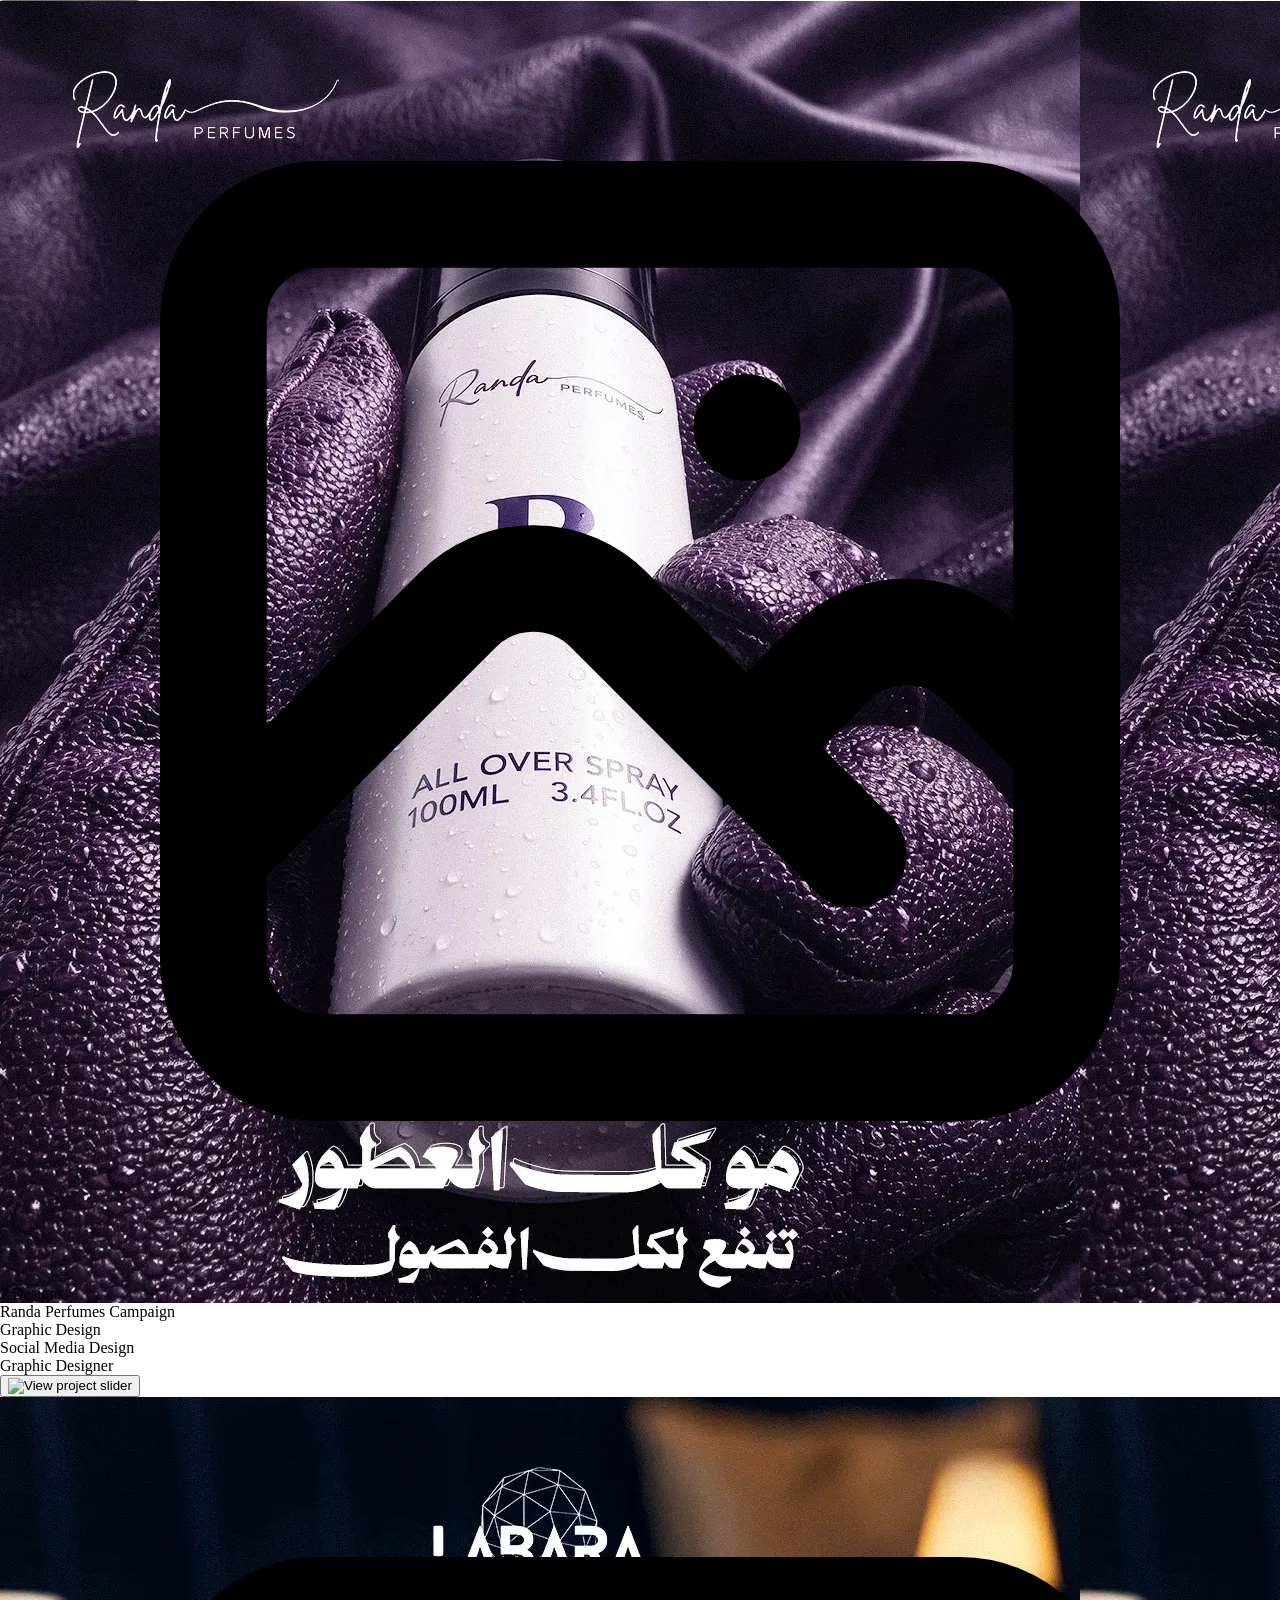
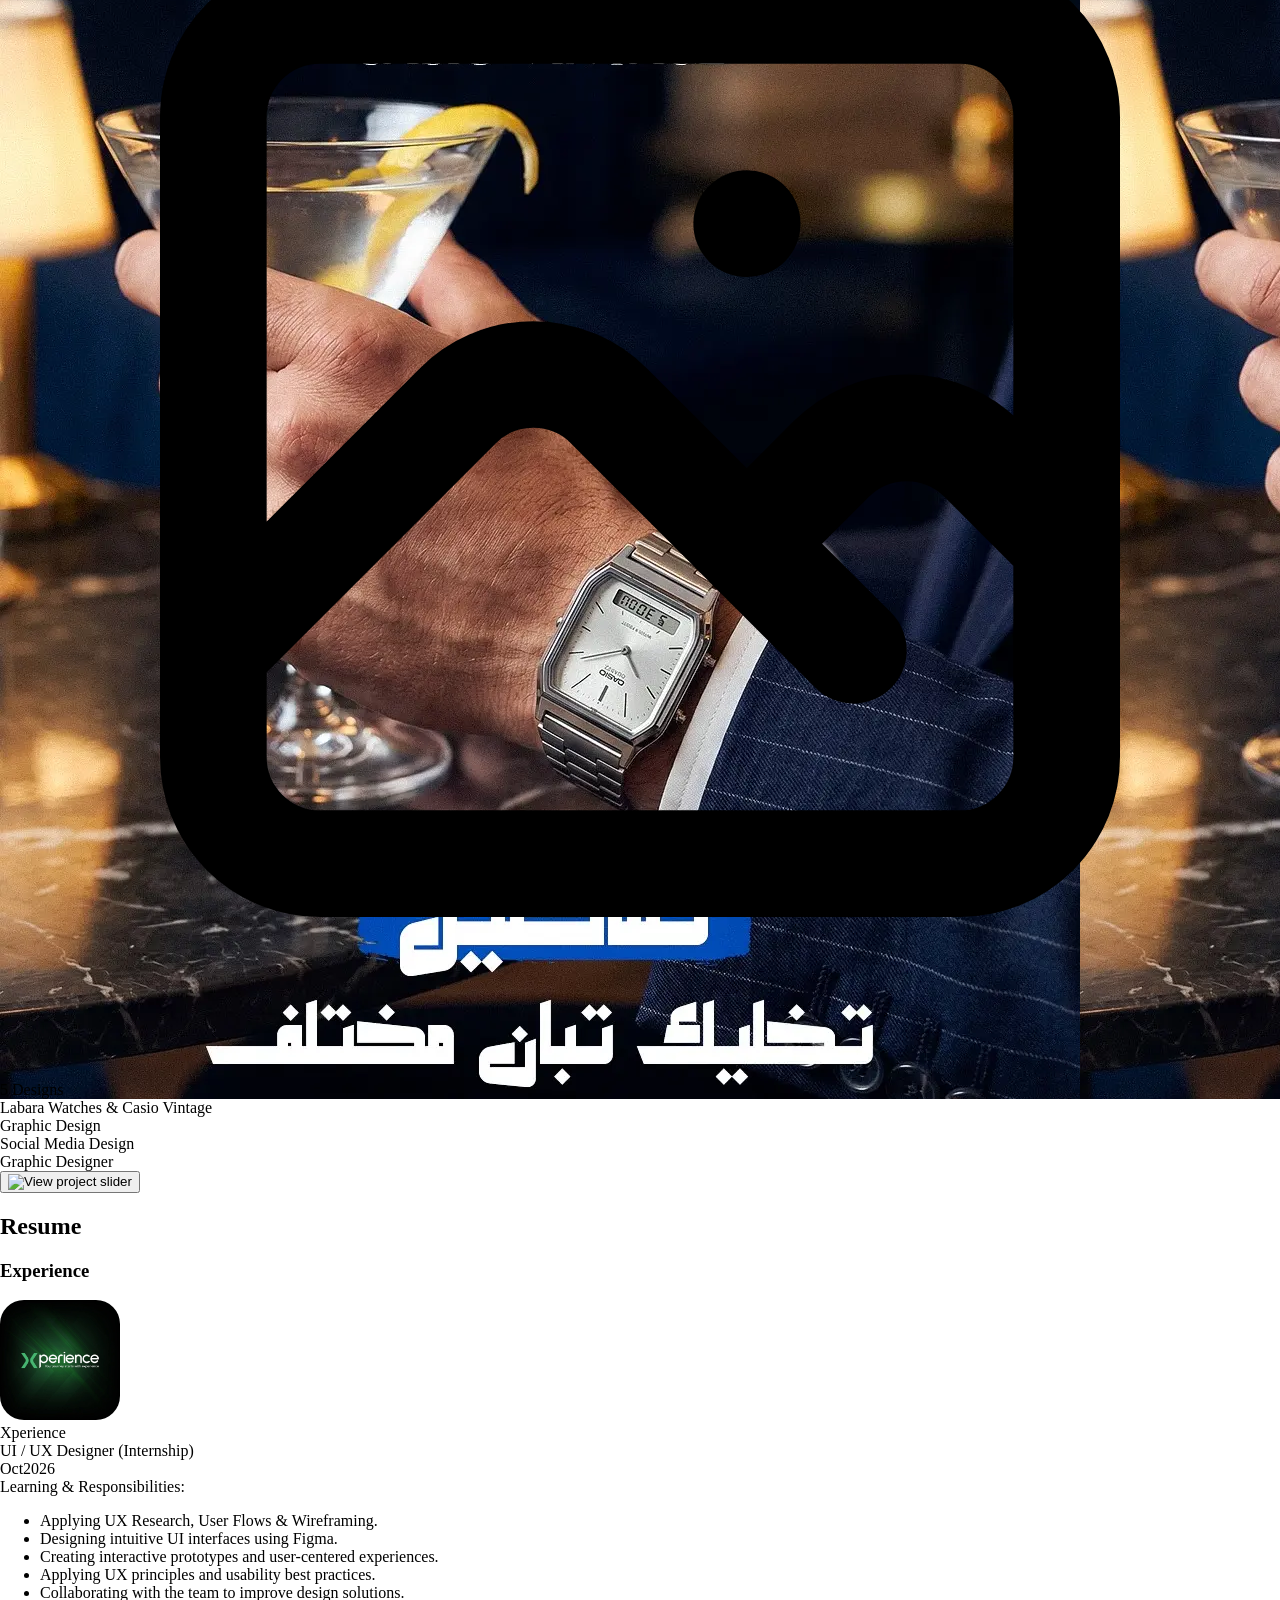
==== commit 655af0af: "feat: integrate animate.css and WOW.js for scroll animations and update project card action buttons" ====
--- a/index.html
+++ b/index.html
@@ -5,11 +5,17 @@
     <meta charset="utf-8" />
     <link rel="preconnect" href="https://fonts.googleapis.com">
     <link rel="preconnect" href="https://fonts.gstatic.com" crossorigin>
+    <title>Mahmoud Mosad - UI/UX Designer & Graphic Designer</title>
+    <meta name="description" content="Portfolio of Mahmoud Mosad - UI/UX Designer & Graphic Designer">
+    <meta name="keywords" content="Mahmoud Mosad, UI/UX Designer, Graphic Designer, Portfolio">
+    <meta name="author" content="Mahmoud Mosad">
+    <meta name="theme-color" content="#1a1a1a">
     <link href="https://fonts.googleapis.com/css2?family=Geist:ital,wght@0,100..900;1,100..900&display=swap"
         rel="stylesheet">
     <link rel="stylesheet" href="globals.css">
     <link rel="stylesheet" href="styleguide.css">
     <link rel="icon" type="image/svg+xml" href="imgs/logo.svg">
+    <link rel="stylesheet" href="https://cdnjs.cloudflare.com/ajax/libs/animate.css/4.1.1/animate.min.css" />
     <link rel="stylesheet" href="https://cdn.jsdelivr.net/npm/@fancyapps/ui@5.0/dist/fancybox/fancybox.css" />
     <link rel="stylesheet" href="https://cdnjs.cloudflare.com/ajax/libs/font-awesome/6.5.1/css/all.min.css" />
     <script src="https://cdn.tailwindcss.com"></script>
@@ -138,21 +144,21 @@
         <div id="home"
             class="flex min-h-[460px] sm:min-h-[500px] w-full max-w-[650px] self-center relative mt-[130px] sm:mt-[140px] md:mt-[150px] flex-col items-center justify-center gap-5 sm:gap-6 px-4 py-6 text-center">
             <div
-                class="reveal-up hero-animate-1 relative w-fit [font-family:'Geist',Helvetica] font-normal text-[#8d8c89] text-xs sm:text-sm md:text-base text-center tracking-[0.2em] leading-normal uppercase">
+                class="wow animate__fadeInDown relative w-fit [font-family:'Geist',Helvetica] font-normal text-[#8d8c89] text-xs sm:text-sm md:text-base text-center tracking-[0.2em] leading-normal uppercase">
                 WELCOME IN</div>
-            <div class="reveal-up delay-100 hero-animate-2 flex flex-col w-full items-center justify-center relative flex-[0_0_auto]">
+            <div class="flex flex-col w-full items-center justify-center relative flex-[0_0_auto]">
                 <div
-                    class="relative w-fit [font-family:'Geist',Helvetica] font-bold text-white text-[2.8rem] sm:text-6xl md:text-[80px] text-center tracking-tight leading-[1.05]">
+                    class="wow animate__fadeInLeft relative w-fit [font-family:'Geist',Helvetica] font-bold text-white text-[2.8rem] sm:text-6xl md:text-[80px] text-center tracking-tight leading-[1.05]" data-wow-delay="0.1s">
                     MAHMOUD</div>
                 <div
-                    class="relative w-fit [font-family:'Geist',Helvetica] font-semibold text-white text-[3rem] sm:text-7xl md:text-8xl text-center tracking-tight leading-[1.05]">
+                    class="wow animate__fadeInRight relative w-fit [font-family:'Geist',Helvetica] font-semibold text-white text-[3rem] sm:text-7xl md:text-8xl text-center tracking-tight leading-[1.05]" data-wow-delay="0.2s">
                     PORTFOLIO</div>
             </div>
             <p
-                class="reveal-up delay-200 hero-animate-3 relative w-full max-w-[620px] font-charlotte [font-family:'Charlotte','Charlotte-Regular',Helvetica] font-normal text-white text-2xl sm:text-4xl md:text-5xl text-center tracking-[0] leading-snug">
+                class="wow animate__fadeInUp relative w-full max-w-[620px] font-charlotte [font-family:'Charlotte','Charlotte-Regular',Helvetica] font-normal text-white text-2xl sm:text-4xl md:text-5xl text-center tracking-[0] leading-snug" data-wow-delay="0.3s">
                 Graphic Designer &amp; UI UX Designer</p>
             <a href="#projects"
-                class="reveal-up delay-300 hero-animate-4 btn-interactive inline-flex w-auto items-center justify-center px-[32px] py-[16px] relative flex-[0_0_auto] bg-white hover:bg-[#eaeaea] rounded-full cursor-pointer shadow-lg mt-2">
+                class="wow animate__zoomIn btn-interactive inline-flex w-auto items-center justify-center px-[32px] py-[16px] relative flex-[0_0_auto] bg-white hover:bg-[#eaeaea] rounded-full cursor-pointer shadow-lg mt-2" data-wow-delay="0.4s">
                 <span
                     class="relative w-fit [font-family:'Geist',Helvetica] font-bold text-[#101010] text-base sm:text-lg text-center tracking-wide whitespace-nowrap">
                     VIEW MY WORK</span>
@@ -162,34 +168,33 @@
         <div id="about" class="w-full max-w-[1280px] mx-auto relative mt-16 sm:mt-24 md:mt-[140px] px-4 sm:px-6">
             <div class="grid grid-cols-1 lg:grid-cols-12 gap-8 lg:gap-16 items-center">
                 <!-- Section Header -->
-                <div class="lg:col-span-12 text-center mb-2 reveal-up">
+                <div class="lg:col-span-12 text-center mb-2 wow animate__fadeInDown">
                     <h2 class="[font-family:'Geist',Helvetica] font-bold text-white text-4xl sm:text-5xl tracking-tight leading-normal">
                         About Me
                     </h2>
                 </div>
 
                 <!-- Image Column (5 Cols) -->
-                <div class="lg:col-span-5 flex justify-center w-full reveal-left">
+                <div class="lg:col-span-5 flex justify-center w-full wow animate__fadeInLeft" data-wow-duration="0.9s">
                     <div class="about-image-card w-full max-w-[360px] sm:max-w-[400px] aspect-[400/440] rounded-3xl bg-[url(imgs/about.svg)] bg-cover bg-[50%_50%] border border-white/5 shadow-2xl">
                     </div>
                 </div>
 
                 <!-- Bio Text Column (7 Cols) -->
-                <div class="lg:col-span-7 flex flex-col justify-center w-full reveal-right">
+                <div class="lg:col-span-7 flex flex-col justify-center w-full wow animate__fadeInRight" data-wow-duration="0.9s">
                     <p class="[font-family:'Geist',Helvetica] font-normal text-[#8d8c89] text-[16px] tracking-wide leading-relaxed">
                         <span class="font-semibold text-white">I’m Mahmoud,</span>
-                        A Graphic Designer And Ui/ux Designer With Over 3 Years Of Professional Experience In Visual Design. I Specialize In Transforming Ideas Into Meaningful Visual Experiences That Combine Creativity, Strategy, And Clear Communication.<span id="about-dots" class="lg:hidden">...</span>
+                         a UI/UX Designer with a strong passion for creating intuitive, user-centered digital experiences that combine functionality, usability, and visual excellence.
+                        <span id="about-dots" class="lg:hidden">...</span>
                     </p>
                     <div id="about-more-text" class="hidden lg:flex flex-col gap-4 mt-4 [font-family:'Geist',Helvetica] font-normal text-[#8d8c89] text-[16px] tracking-wide leading-relaxed">
                         <p>
-                            Throughout My Career, I’ve Worked Across Branding, Social Media Design, Logo Design, And Print Design, Developing A Strong Understanding Of Visual Hierarchy, Typography, Composition, Color, And Visual Storytelling. I’m Proficient In Adobe Photoshop And Adobe Illustrator, Which I Use To Create Impactful And Polished Visual Solutions.
+                            With over 3 years of experience in Graphic Design, I have developed a solid foundation in visual communication, typography, color theory, and visual hierarchy. My background includes creating social media designs, logos, print materials, and visual identities, allowing me to approach digital product design with both creativity and a strong understanding of visual consistency.
                         </p>
                         <p>
-                            Currently, I’m Expanding My Expertise Into Ui/ux Design, Bringing My Strong Visual Design Background Into The Digital Product Space. I Use Figma To Create Clean, Intuitive, And User-centered Interfaces, While Focusing On Usability, Structure, User Flows, And Seamless Digital Experiences.
+                            Currently, I’m expanding my expertise in UI/UX Design, focusing on UX research, user flows, wireframing, prototyping, information architecture, and designing intuitive interfaces that meet both user needs and business objectives.
                         </p>
-                        <p>
-                            I Believe Great Design Is More Than Just Aesthetics — It’s About Solving Problems, Communicating Ideas, And Creating Experiences That People Can Understand, Use, And Remember.
-                        </p>
+                        
                     </div>
                     <button id="about-readmore-btn" type="button" onclick="toggleAboutReadMore()" class="lg:hidden mt-5 inline-flex items-center gap-2 px-4 py-2 rounded-full bg-white/5 hover:bg-white/10 text-white font-medium text-sm transition-all cursor-pointer w-fit [font-family:'Geist',Helvetica] border border-white/10 group">
                         <span id="about-readmore-text">Read More</span>
@@ -201,7 +206,7 @@
         <!-- Projects Section (Grid System) -->
         <div id="projects" class="w-full max-w-[1280px] mx-auto relative mt-16 sm:mt-24 md:mt-[100px] px-4 sm:px-6 flex flex-col gap-10 sm:gap-14">
             <!-- Section Header -->
-            <div class="text-center w-full reveal-up">
+            <div class="text-center w-full wow animate__fadeInDown">
                 <h2 class="[font-family:'Geist',Helvetica] font-bold text-white text-4xl sm:text-5xl tracking-tight leading-normal">
                     My Projects
                 </h2>
@@ -209,7 +214,7 @@
 
             <!-- UI UX Projects -->
             <div class="flex flex-col items-start gap-6 sm:gap-8 w-full">
-                <div class="flex flex-col items-start gap-2 sm:gap-3 w-full reveal-up">
+                <div class="flex flex-col items-start gap-2 sm:gap-3 w-full wow animate__fadeInLeft">
                     <h3 class="[font-family:'Geist',Helvetica] font-semibold text-white text-2xl sm:text-4xl md:text-5xl tracking-tight">
                         Ui Ux Projects
                     </h3>
@@ -223,7 +228,7 @@
         </div>
         <!-- Graphic Design Projects (Grid System) -->
         <div class="w-full max-w-[1280px] mx-auto relative mt-12 sm:mt-16 px-4 sm:px-6 flex flex-col gap-6 sm:gap-8">
-            <div class="flex flex-col items-start gap-2 sm:gap-3 w-full reveal-up">
+            <div class="flex flex-col items-start gap-2 sm:gap-3 w-full wow animate__fadeInRight">
                 <h3 class="[font-family:'Geist',Helvetica] font-semibold text-white text-2xl sm:text-4xl md:text-5xl tracking-tight">
                     Graphic Design Projects
                 </h3>
@@ -236,13 +241,13 @@
 
         <!-- Resume Section (Grid System) -->
         <div id="resume" class="w-full max-w-[1280px] mx-auto relative mt-16 sm:mt-24 md:mt-[100px] px-4 sm:px-6 flex flex-col gap-10 sm:gap-14">
-            <div class="text-center w-full reveal-up">
+            <div class="text-center w-full wow animate__fadeInDown">
                 <h2 class="[font-family:'Geist',Helvetica] font-bold text-white text-4xl sm:text-5xl tracking-tight leading-normal">
                     Resume
                 </h2>
             </div>
             <div class="flex flex-col items-start gap-6 sm:gap-10 w-full">
-                <h3 class="reveal-up [font-family:'Geist',Helvetica] font-bold text-white text-2xl sm:text-4xl md:text-5xl tracking-tight">
+                <h3 class="wow animate__fadeInLeft [font-family:'Geist',Helvetica] font-bold text-white text-2xl sm:text-4xl md:text-5xl tracking-tight">
                     Experience
                 </h3>
                 <div id="experience-list" class="flex flex-col gap-8 sm:gap-12 w-full"></div>
@@ -251,7 +256,7 @@
 
         <!-- Contact Us Section -->
             <div id="contact" class="w-full max-w-[1280px] mx-auto relative mt-16 sm:mt-24 md:mt-[120px] px-4 sm:px-6 flex flex-col items-center gap-8 sm:gap-12">
-                <div class="flex flex-col items-center gap-4 text-center reveal-up">
+                <div class="flex flex-col items-center gap-4 text-center wow animate__fadeInDown">
                     <div class="relative w-fit [font-family:'Geist',Helvetica] font-bold text-white text-5xl tracking-[0] leading-[normal]">
                         Contact Us
                     </div>
@@ -264,7 +269,7 @@
                 <div class="grid grid-cols-1 lg:grid-cols-12 gap-8 w-full items-stretch">
                     
                     <!-- Left Column: Direct Contact Info (5 cols) -->
-                    <div class="lg:col-span-5 flex flex-col justify-between gap-6 p-5 sm:p-6 md:p-8 bg-[#1a1a1a] rounded-2xl border border-white/5 shadow-xl reveal-left">
+                    <div class="lg:col-span-5 flex flex-col justify-between gap-6 p-5 sm:p-6 md:p-8 bg-[#1a1a1a] rounded-2xl border border-white/5 shadow-xl wow animate__fadeInLeft" data-wow-duration="0.9s">
                         <div class="flex flex-col gap-6">
                             <div class="flex flex-col gap-2">
                                 <h3 class="[font-family:'Geist',Helvetica] font-bold text-white text-2xl tracking-[0]">
@@ -302,7 +307,7 @@
                     </div>
 
                     <!-- Right Column: Contact Form (7 cols) -->
-                    <div class="lg:col-span-7 p-5 sm:p-6 md:p-8 bg-[#1a1a1a] rounded-2xl border border-white/5 shadow-xl flex flex-col justify-between reveal-right">
+                    <div class="lg:col-span-7 p-5 sm:p-6 md:p-8 bg-[#1a1a1a] rounded-2xl border border-white/5 shadow-xl flex flex-col justify-between wow animate__fadeInRight" data-wow-duration="0.9s">
                         <form id="contact-form" onsubmit="handleContactSubmit(event)" class="flex flex-col gap-5">
                             <div class="grid grid-cols-1 sm:grid-cols-2 gap-5">
                                 <div class="flex flex-col gap-2">
@@ -353,7 +358,7 @@
             </div>
 
             <!-- Footer Section -->
-            <footer class="w-full max-w-[1280px] mx-auto relative mt-16 sm:mt-24 md:mt-[140px] border-t border-white/10 pt-12 sm:pt-16 px-4 sm:px-6 reveal-up">
+            <footer class="w-full max-w-[1280px] mx-auto relative mt-16 sm:mt-24 md:mt-[140px] border-t border-white/10 pt-12 sm:pt-16 px-4 sm:px-6 wow animate__fadeIn">
                 <!-- Footer Multi-Column Grid (Reference Image 2) -->
                 <div class="grid grid-cols-1 md:grid-cols-2 lg:grid-cols-12 gap-12 pb-14 w-full">
                     <!-- Col 1: Bio (5 cols) -->
@@ -434,7 +439,8 @@
             <i class="fa-brands fa-whatsapp text-3xl text-white"></i>
         </a>
 
-    <!-- Fancybox Library -->
+    <!-- WOW.js & Fancybox Libraries -->
+    <script src="https://cdnjs.cloudflare.com/ajax/libs/wow/1.1.2/wow.min.js"></script>
     <script src="https://cdn.jsdelivr.net/npm/@fancyapps/ui@5.0/dist/fancybox/fancybox.umd.js"></script>
     <script src="app.js"></script>
 </body>
--- a/globals.css
+++ b/globals.css
@@ -464,9 +464,27 @@
     .reveal,
     .reveal-up,
     .reveal-left,
-    .reveal-right {
+    .reveal-right,
+    .wow {
         opacity: 1 !important;
         transform: none !important;
         transition: none !important;
-    }
-}
+        animation: none !important;
+        visibility: visible !important;
+    }
+}
+
+/* WOW.js & Animate.css Custom Smooth Timing */
+.animate__animated {
+    -webkit-animation-duration: 0.85s;
+    animation-duration: 0.85s;
+    -webkit-animation-fill-mode: both;
+    animation-fill-mode: both;
+}
+
+.animate__animated.animate__fadeInLeft,
+.animate__animated.animate__fadeInRight,
+.animate__animated.animate__fadeInUp,
+.animate__animated.animate__fadeInDown {
+    animation-timing-function: cubic-bezier(0.16, 1, 0.3, 1);
+}
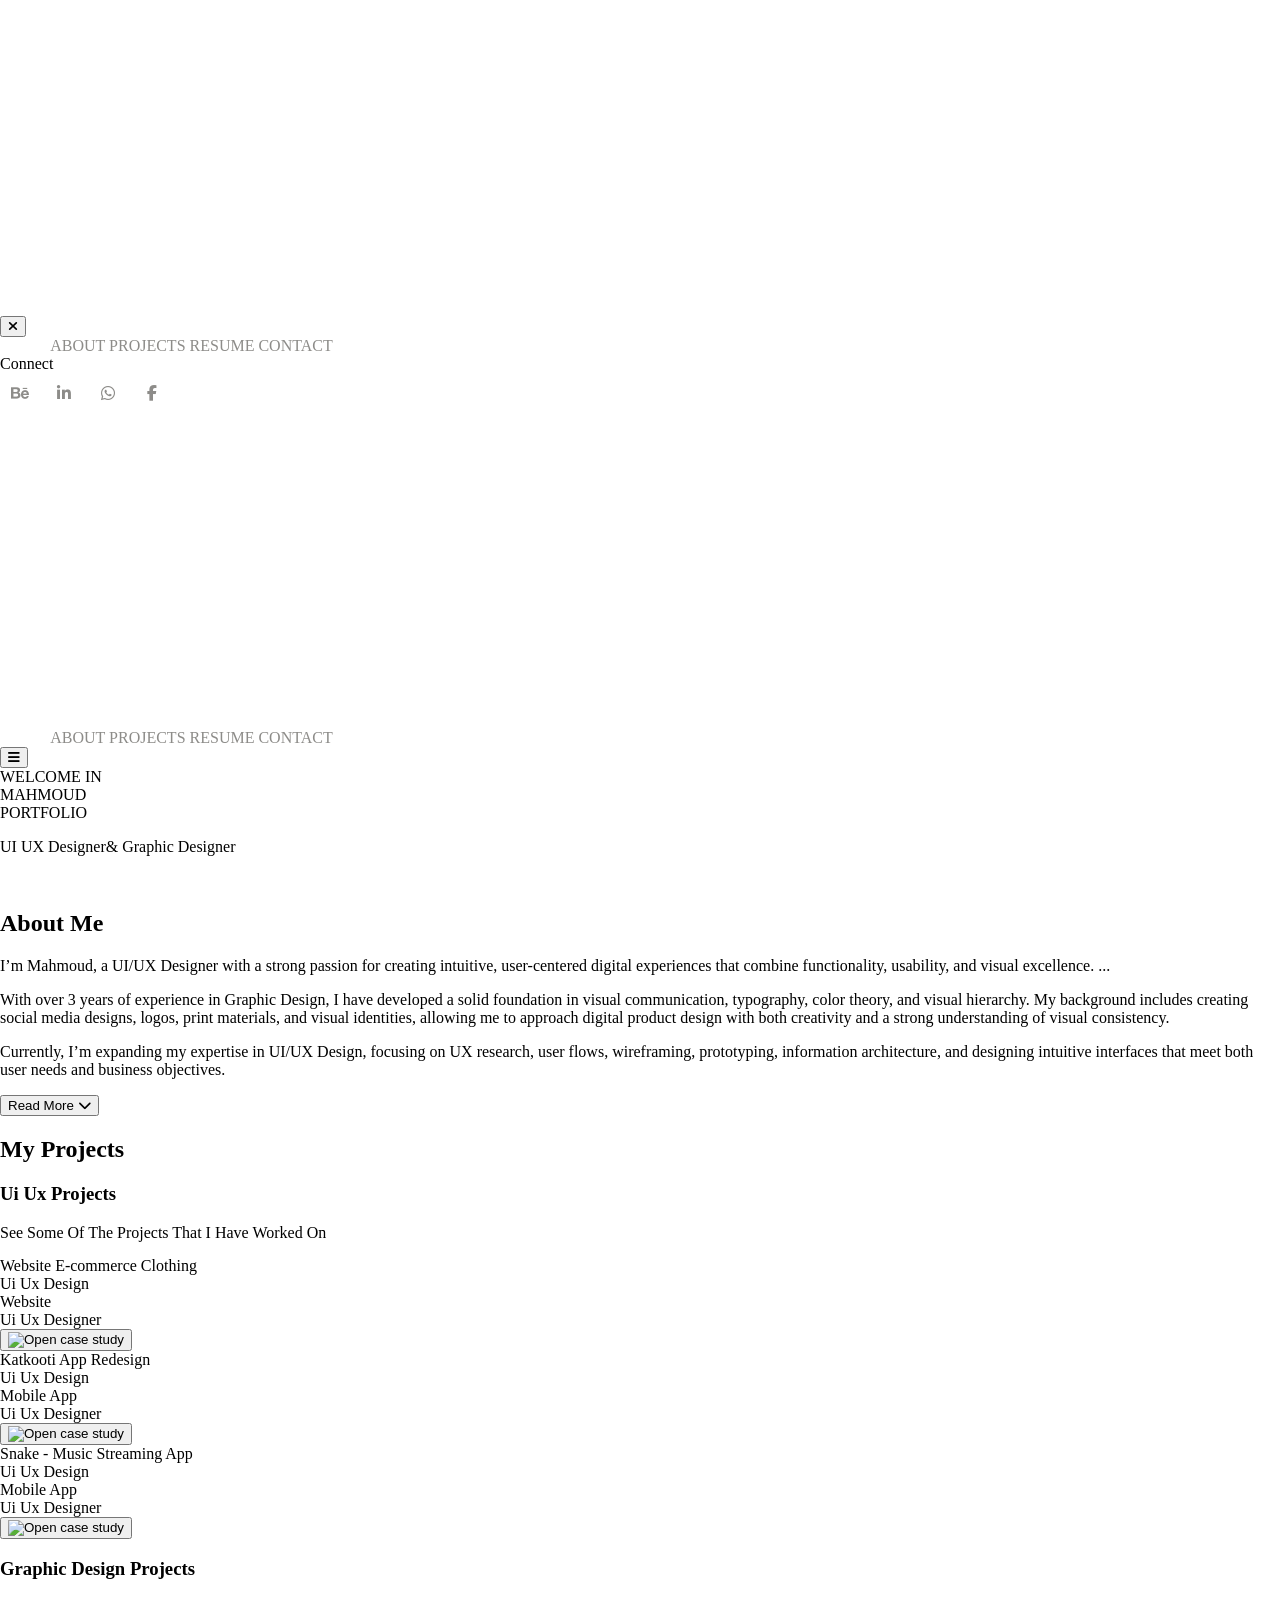
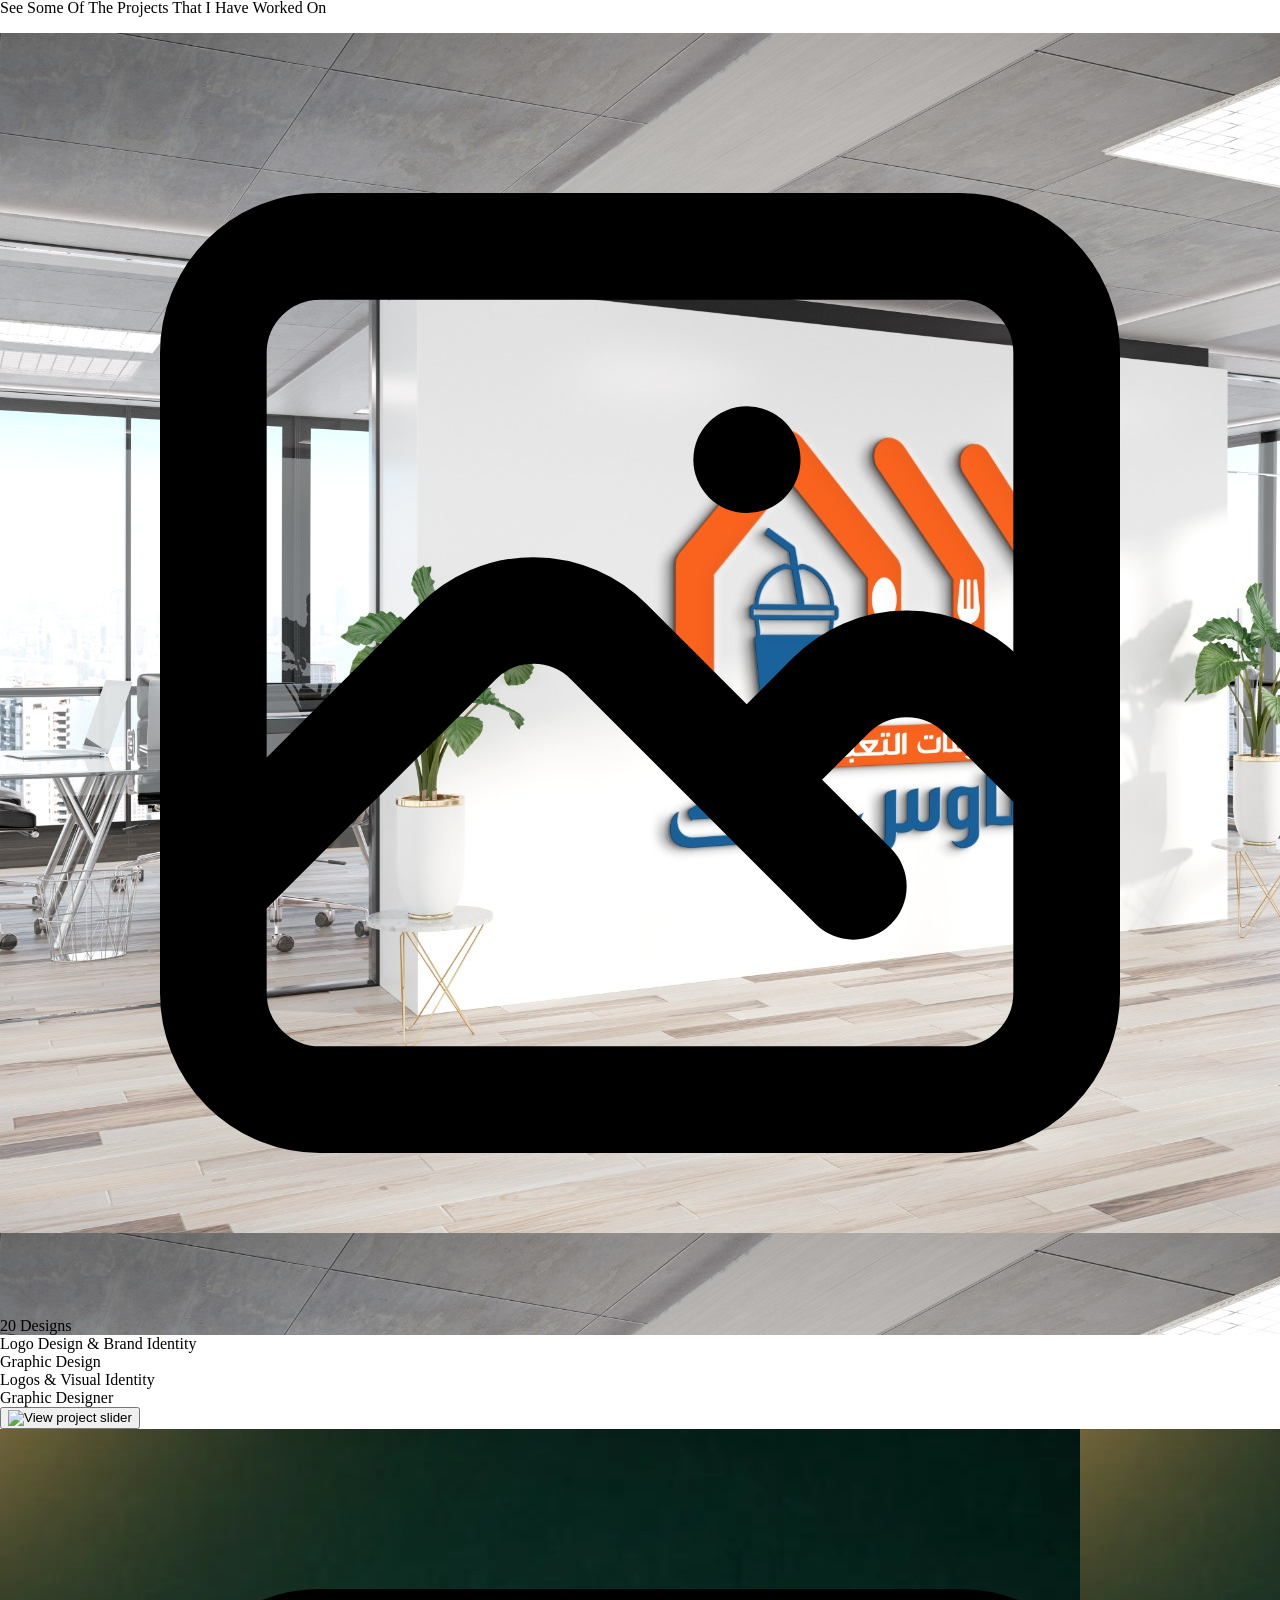
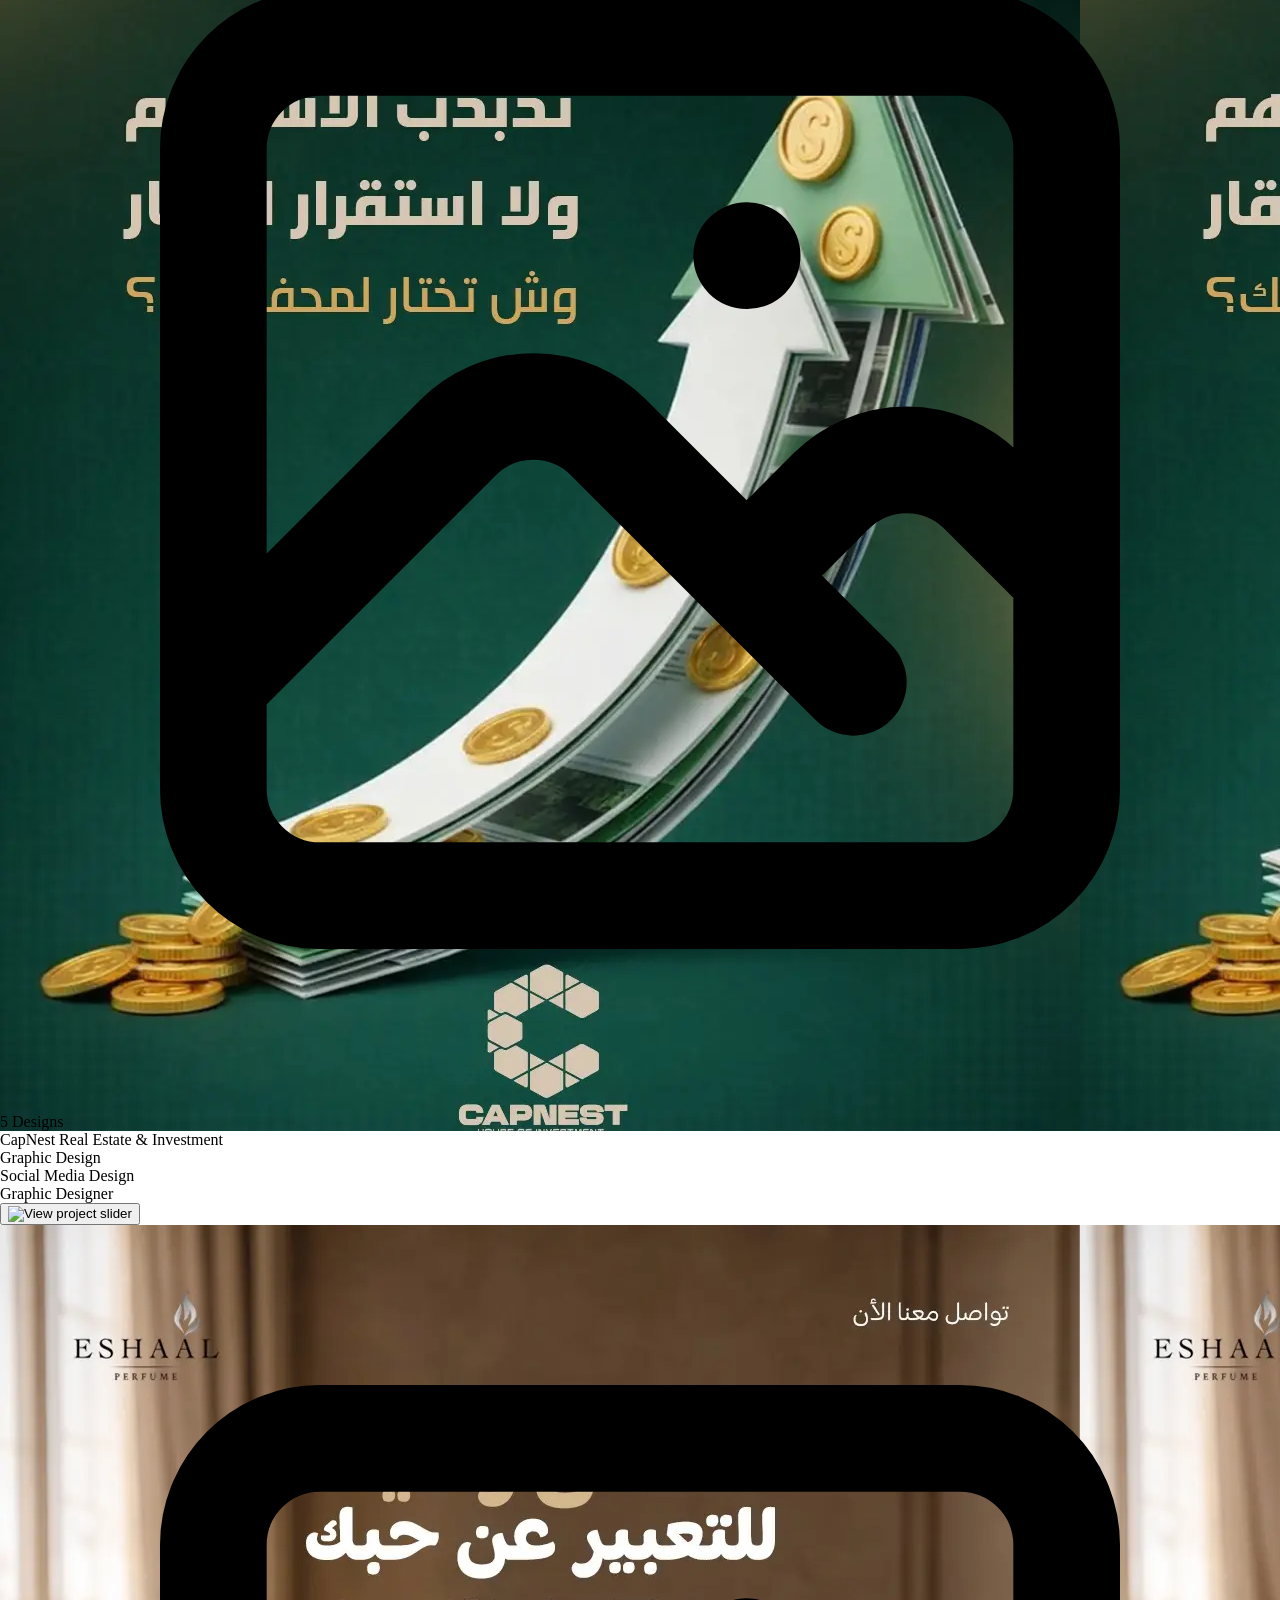
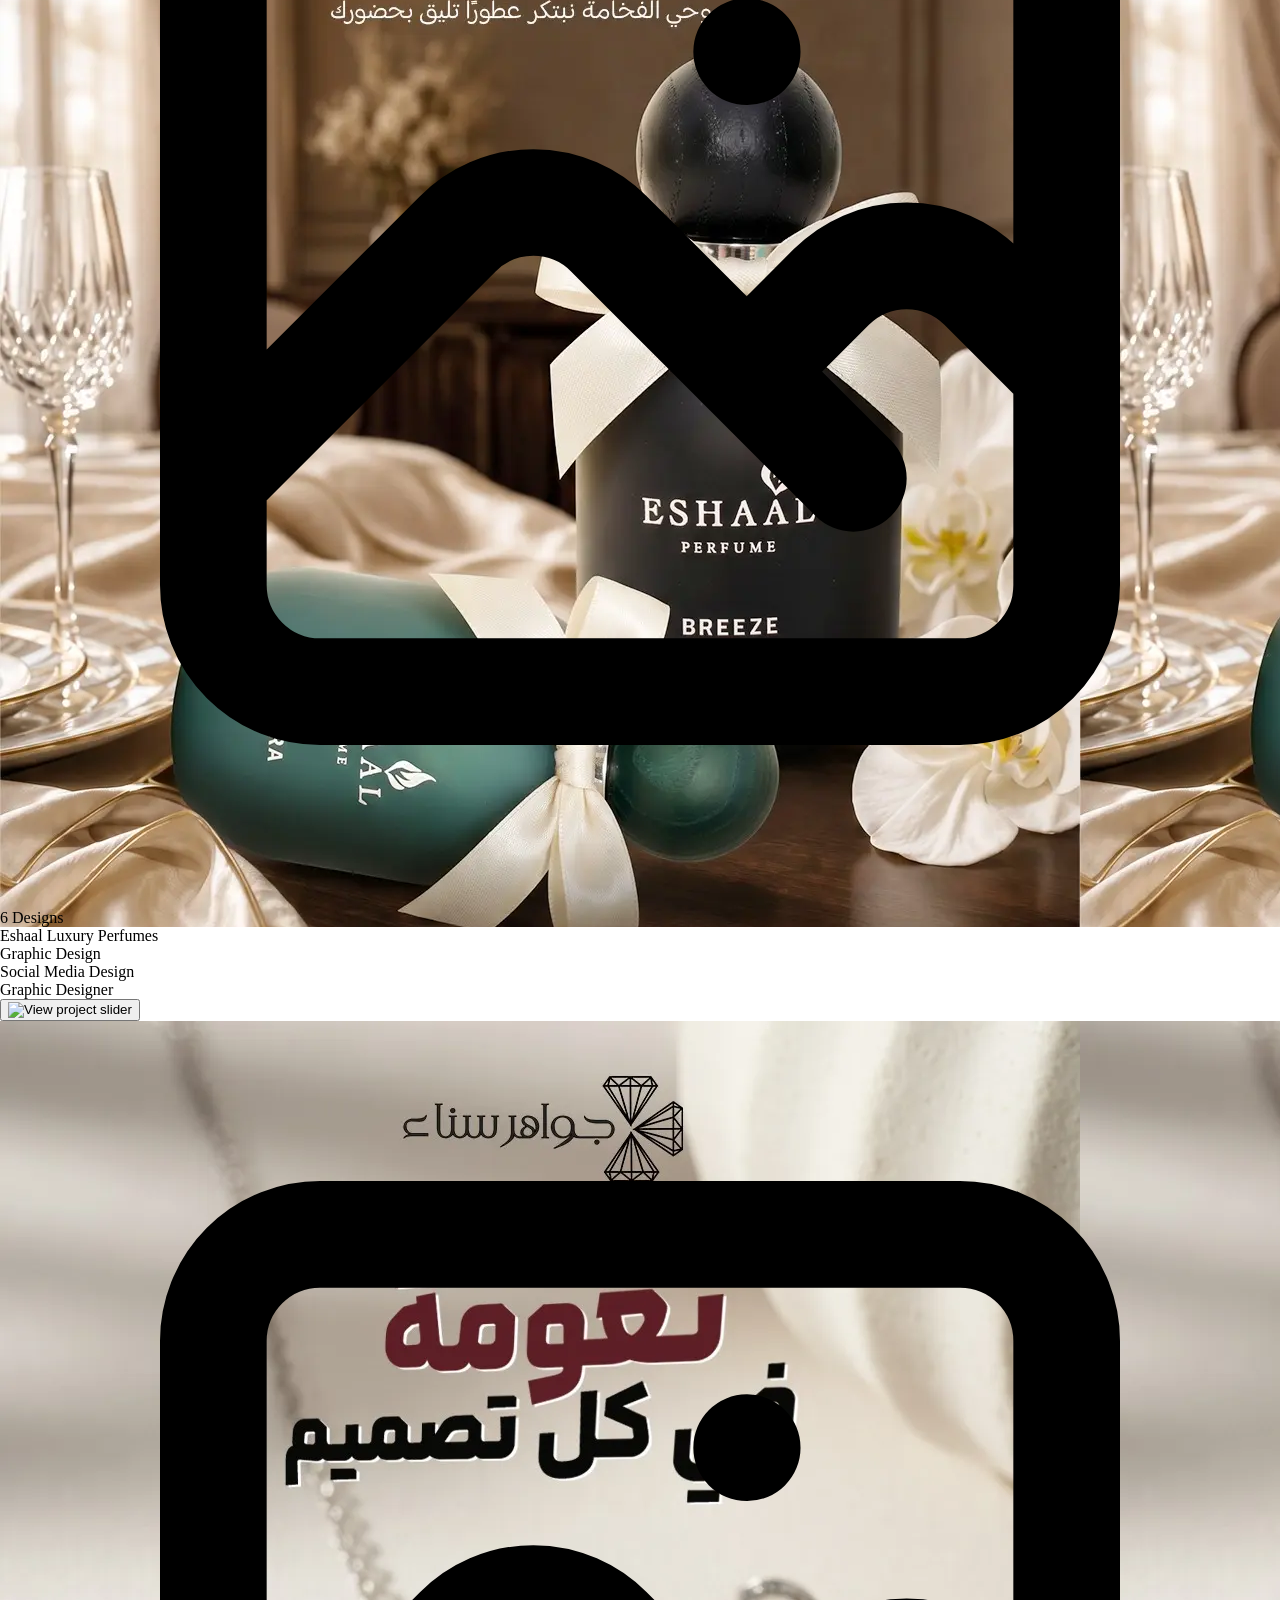
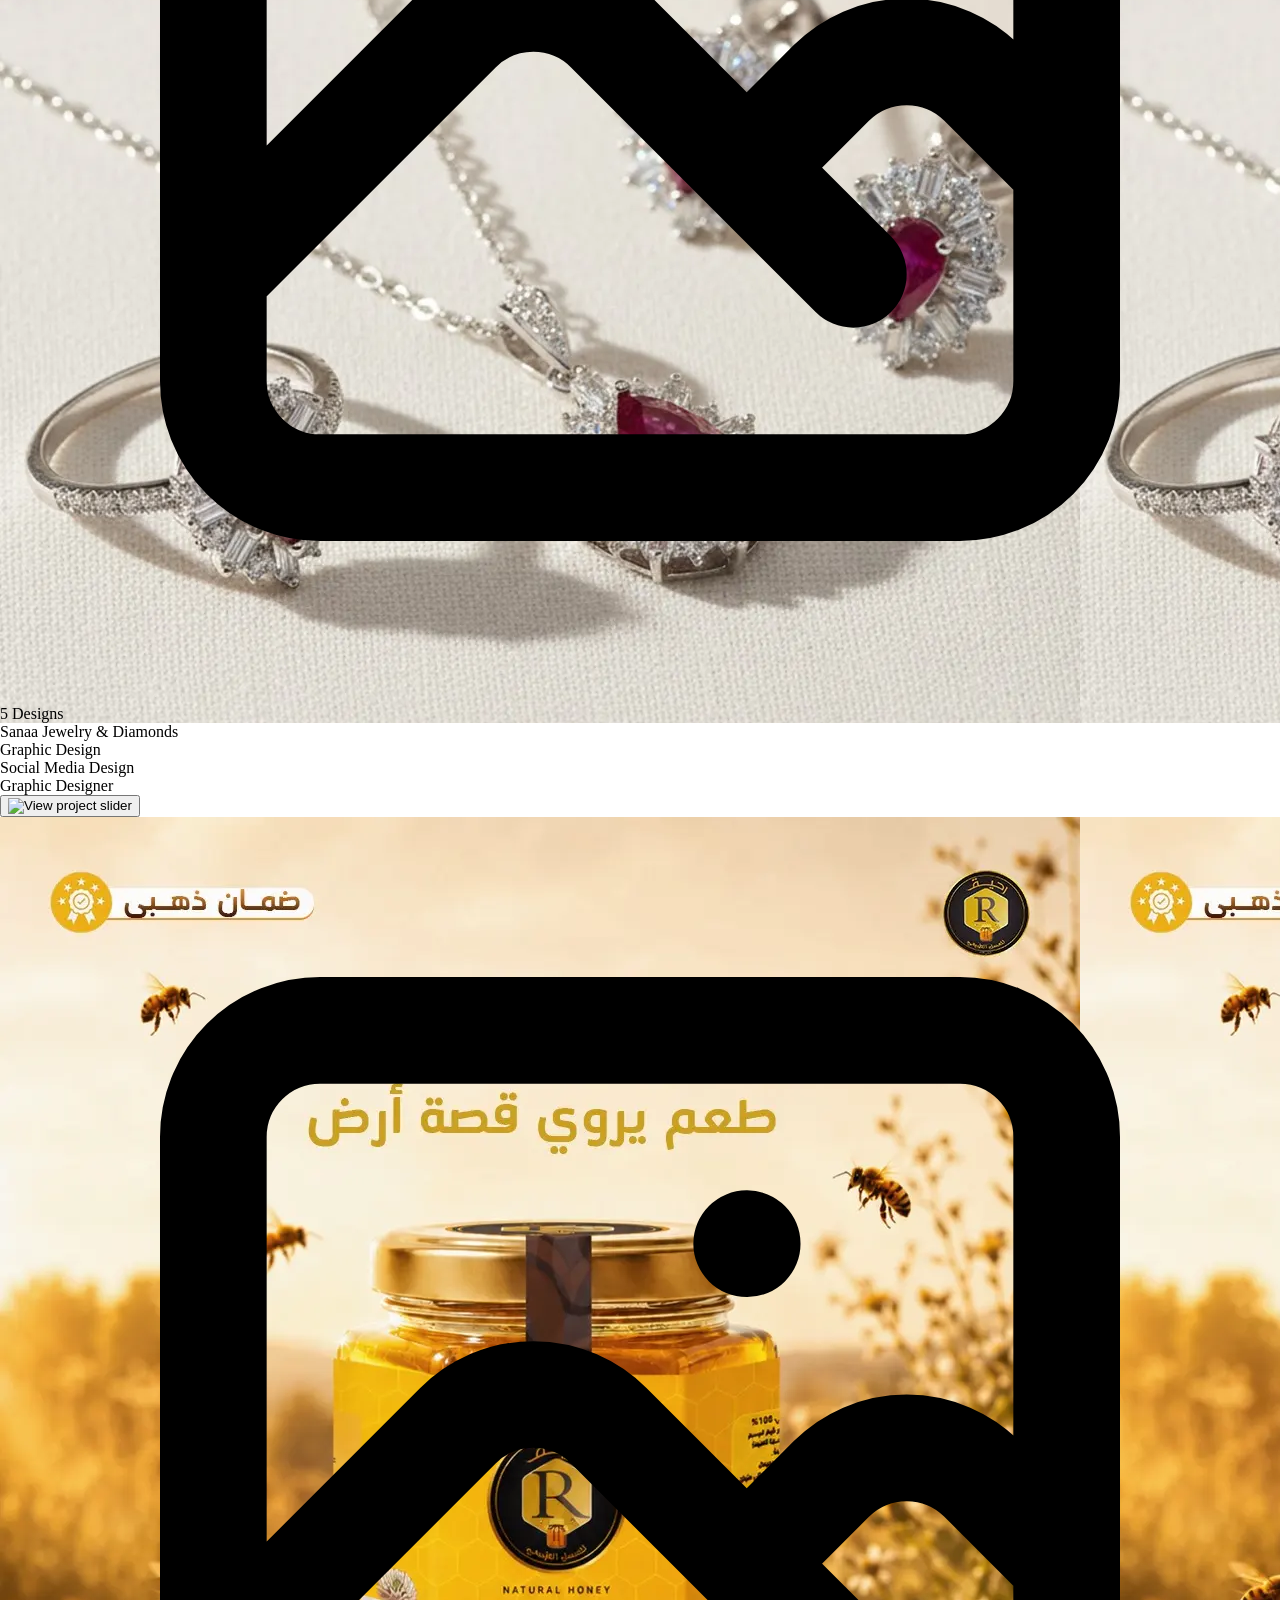
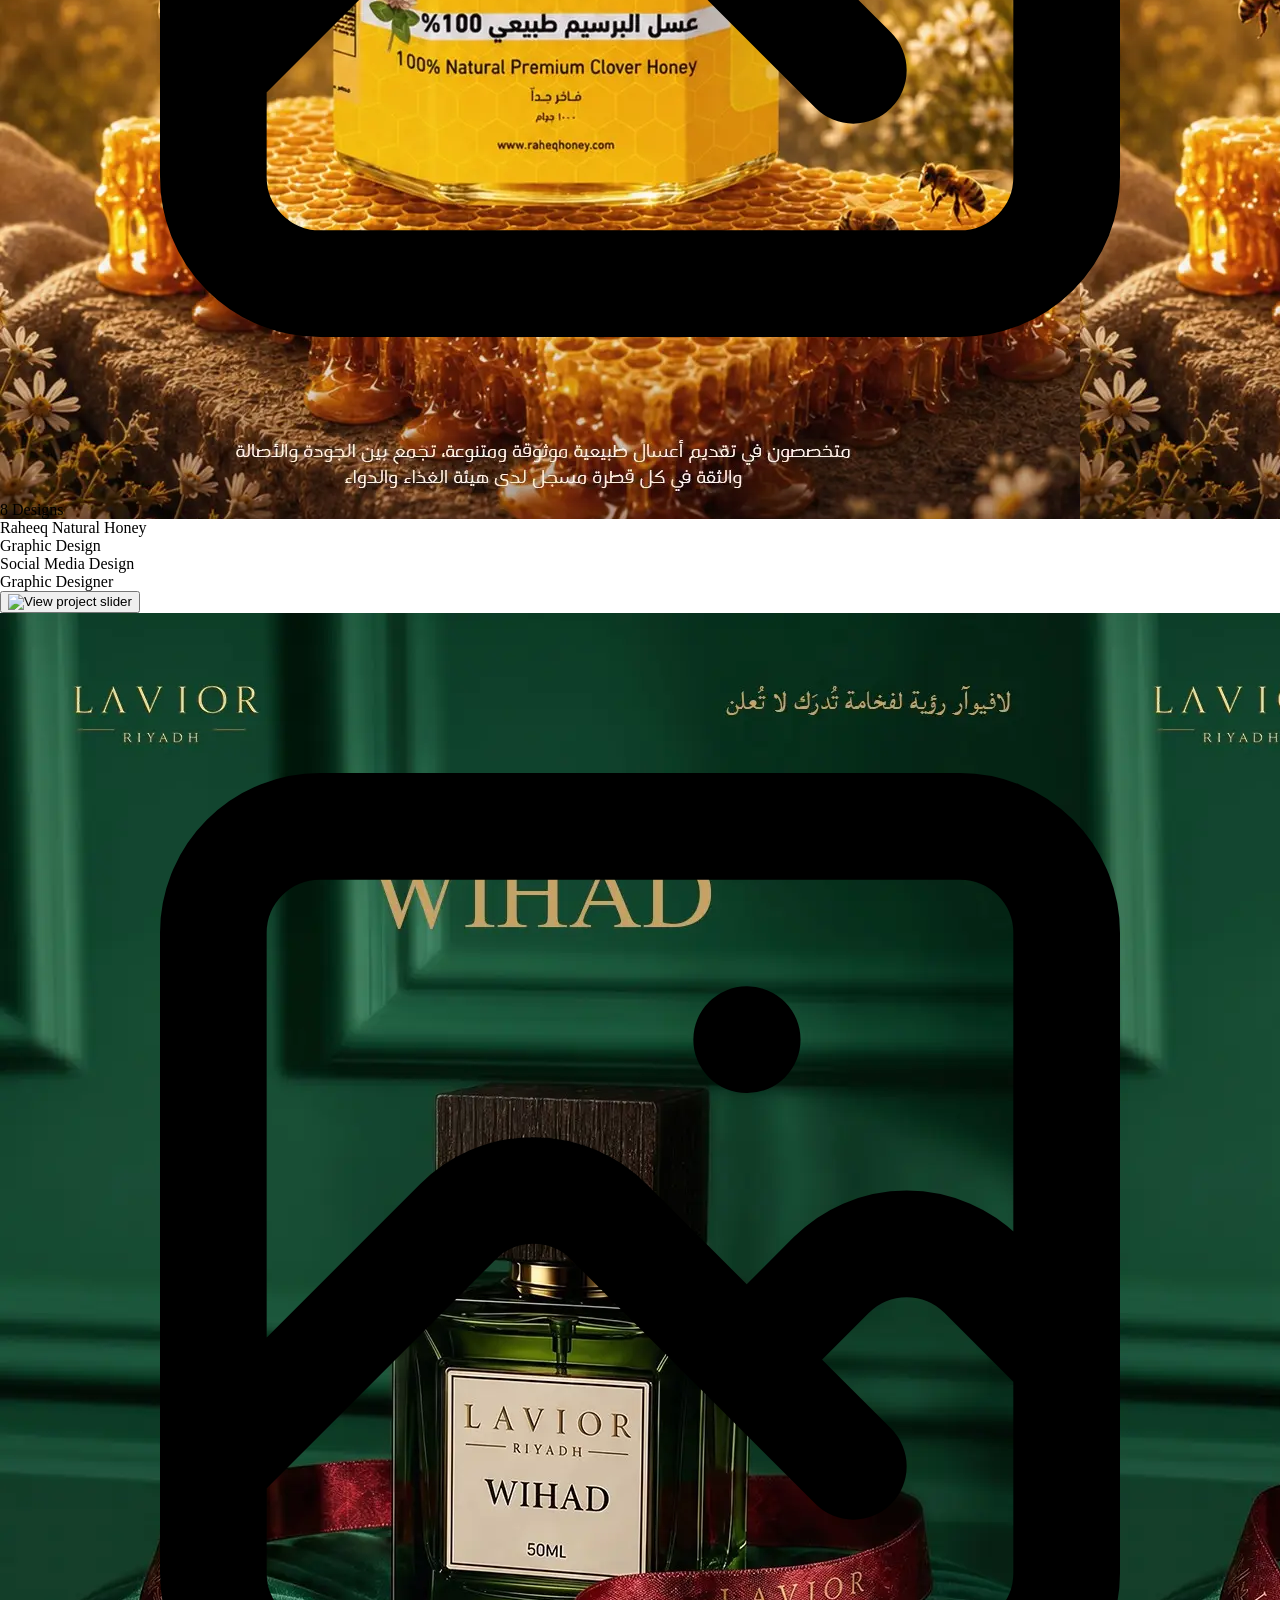
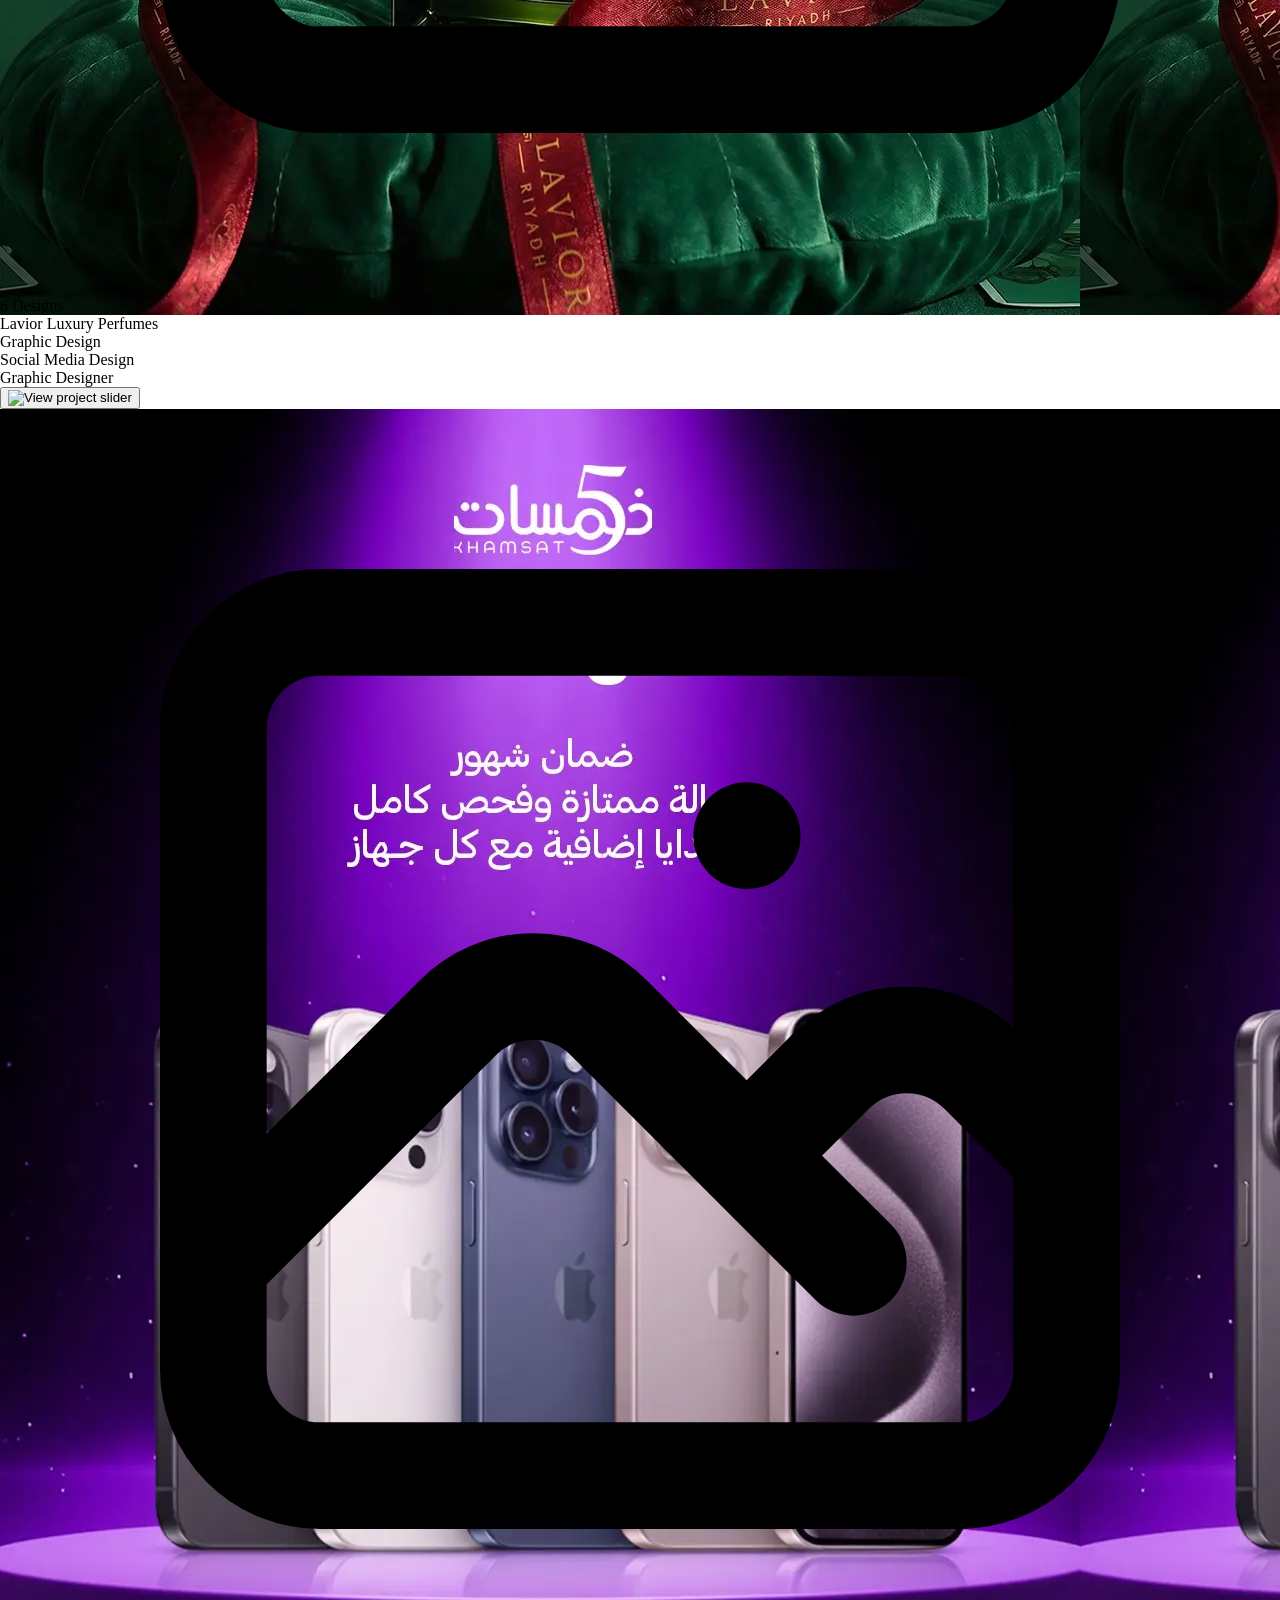
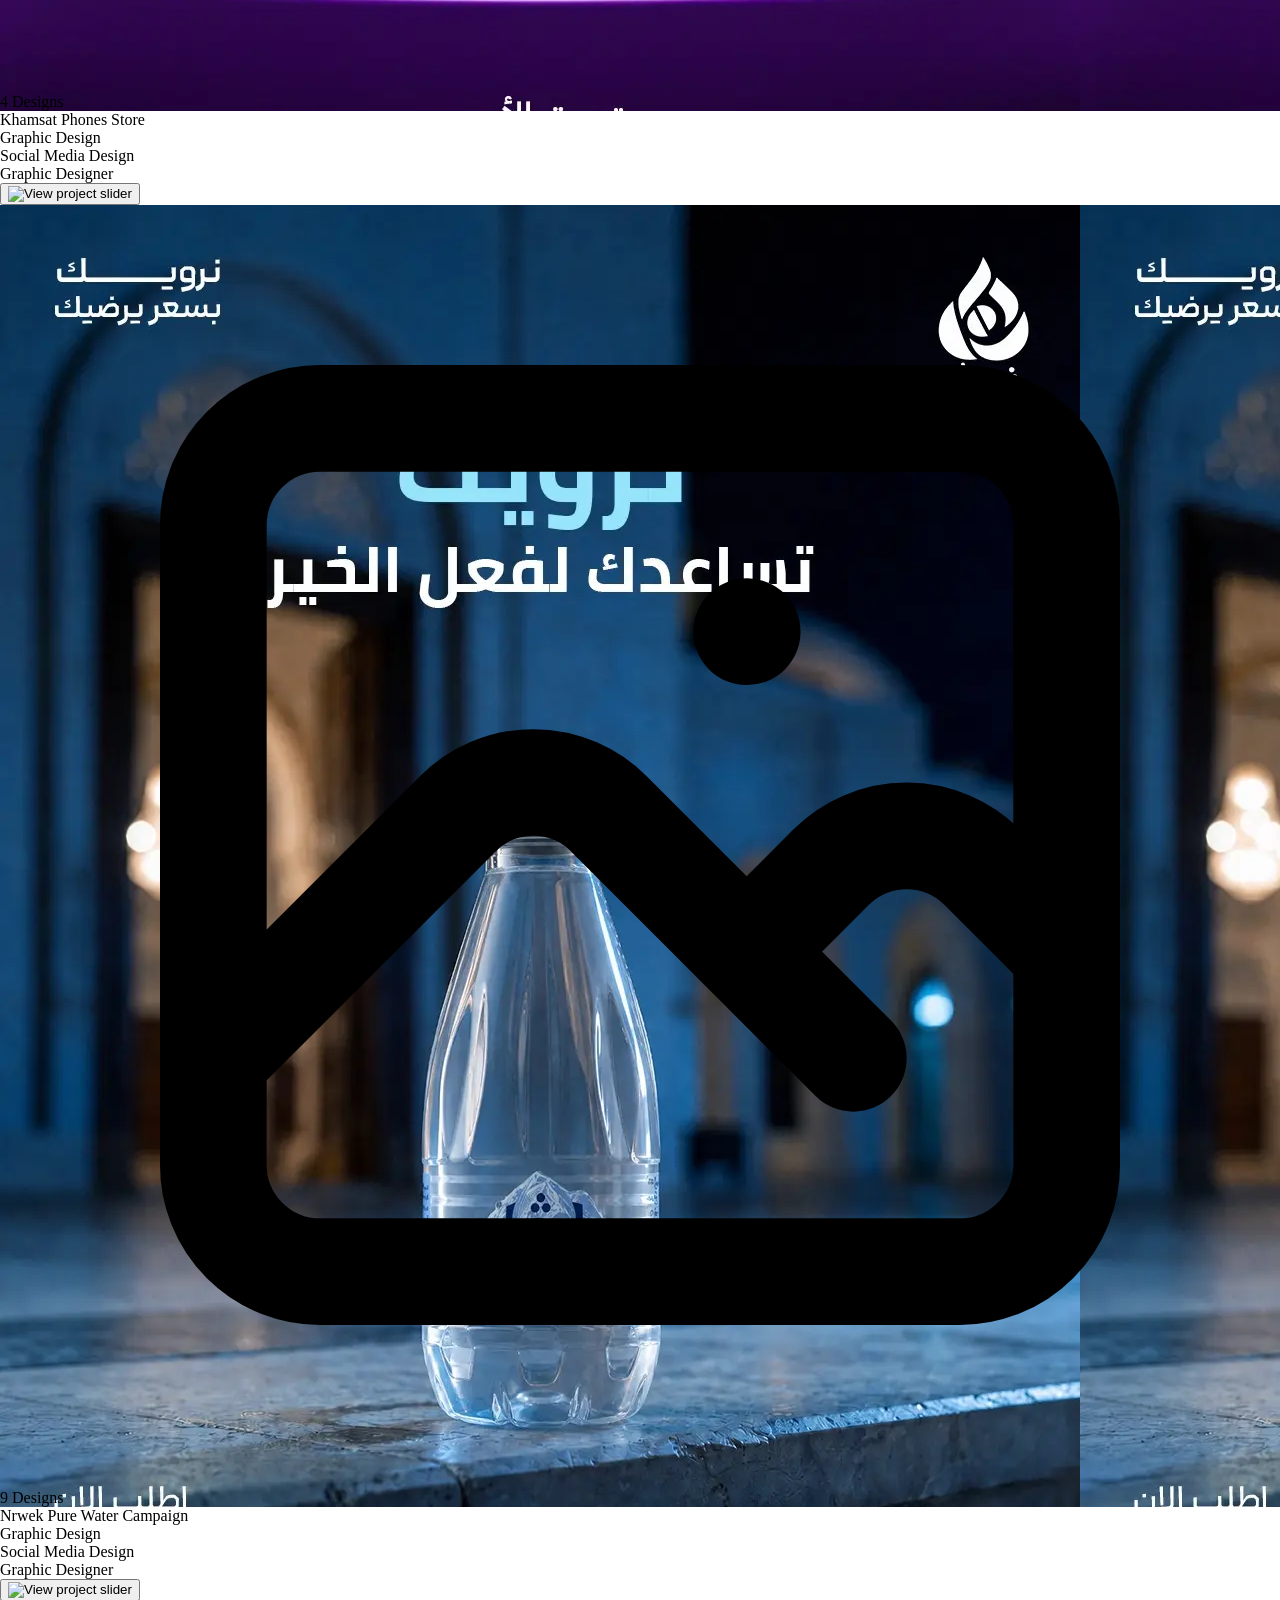
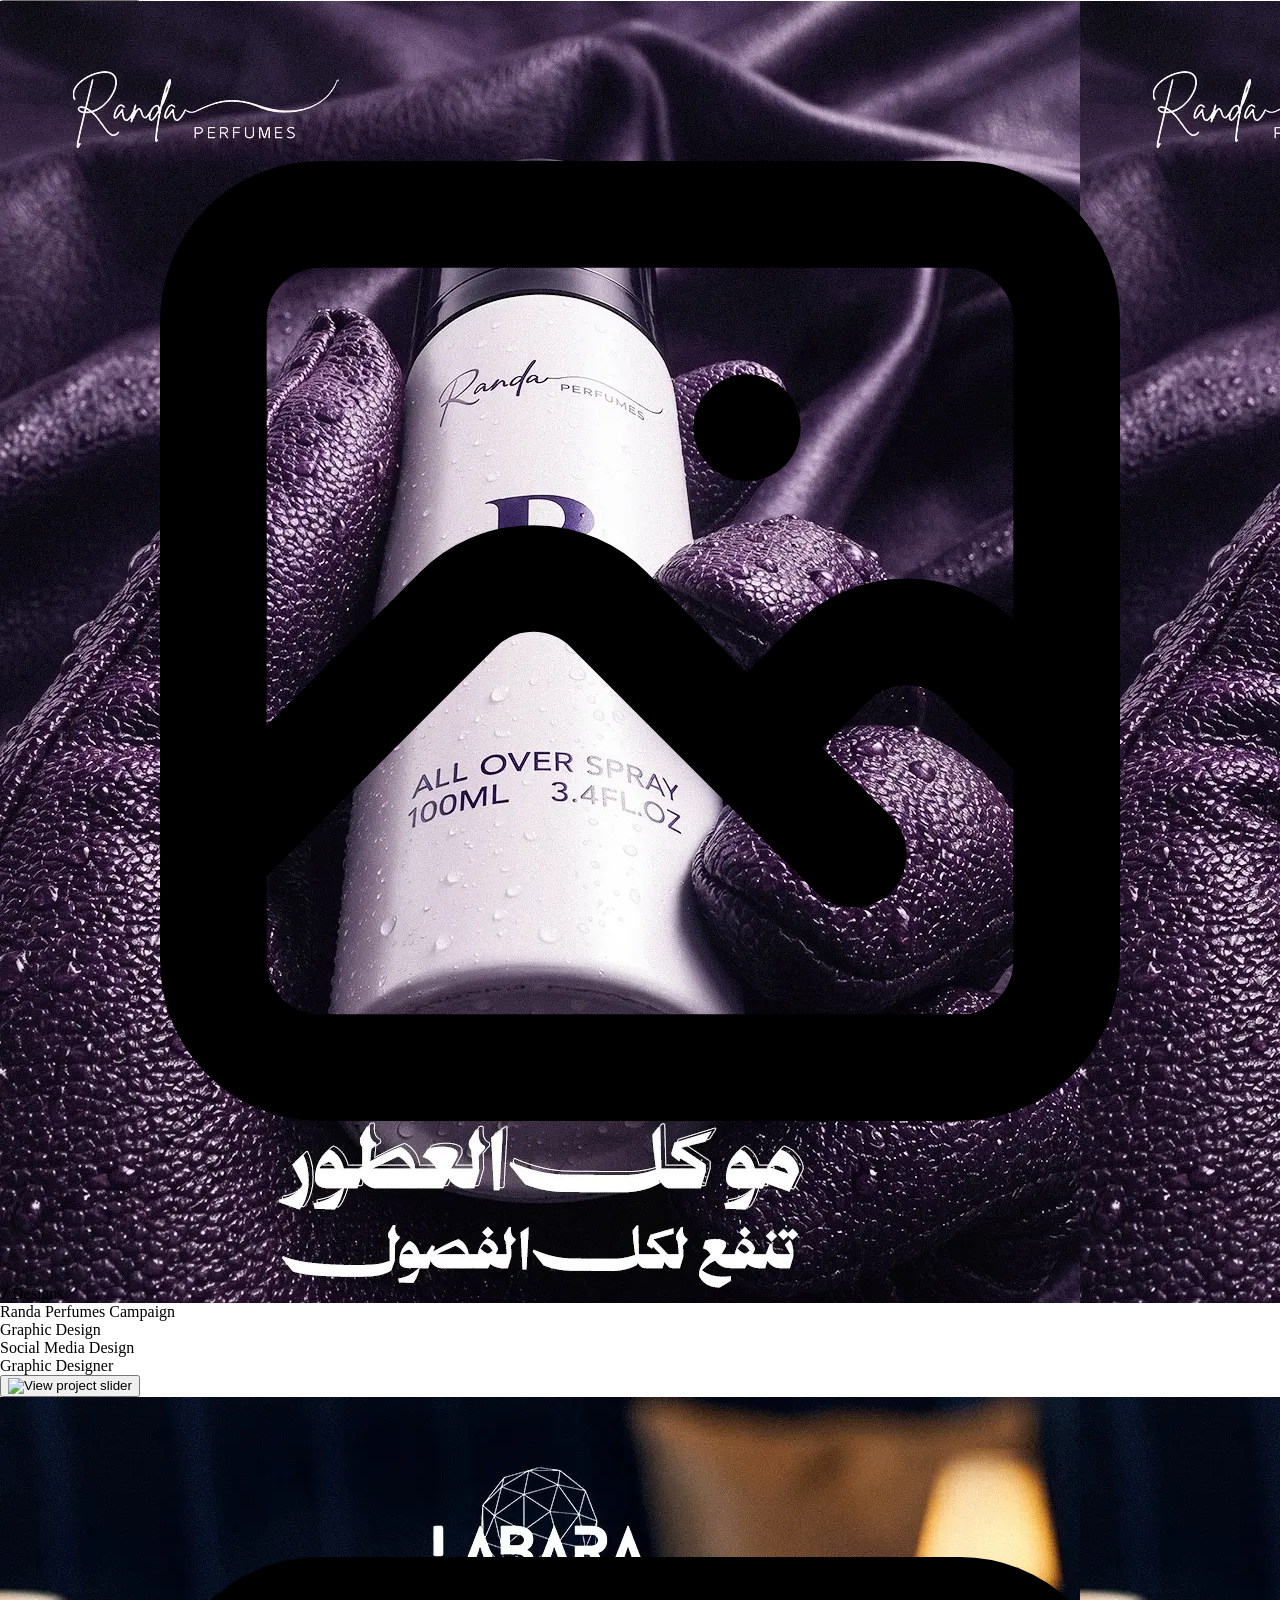
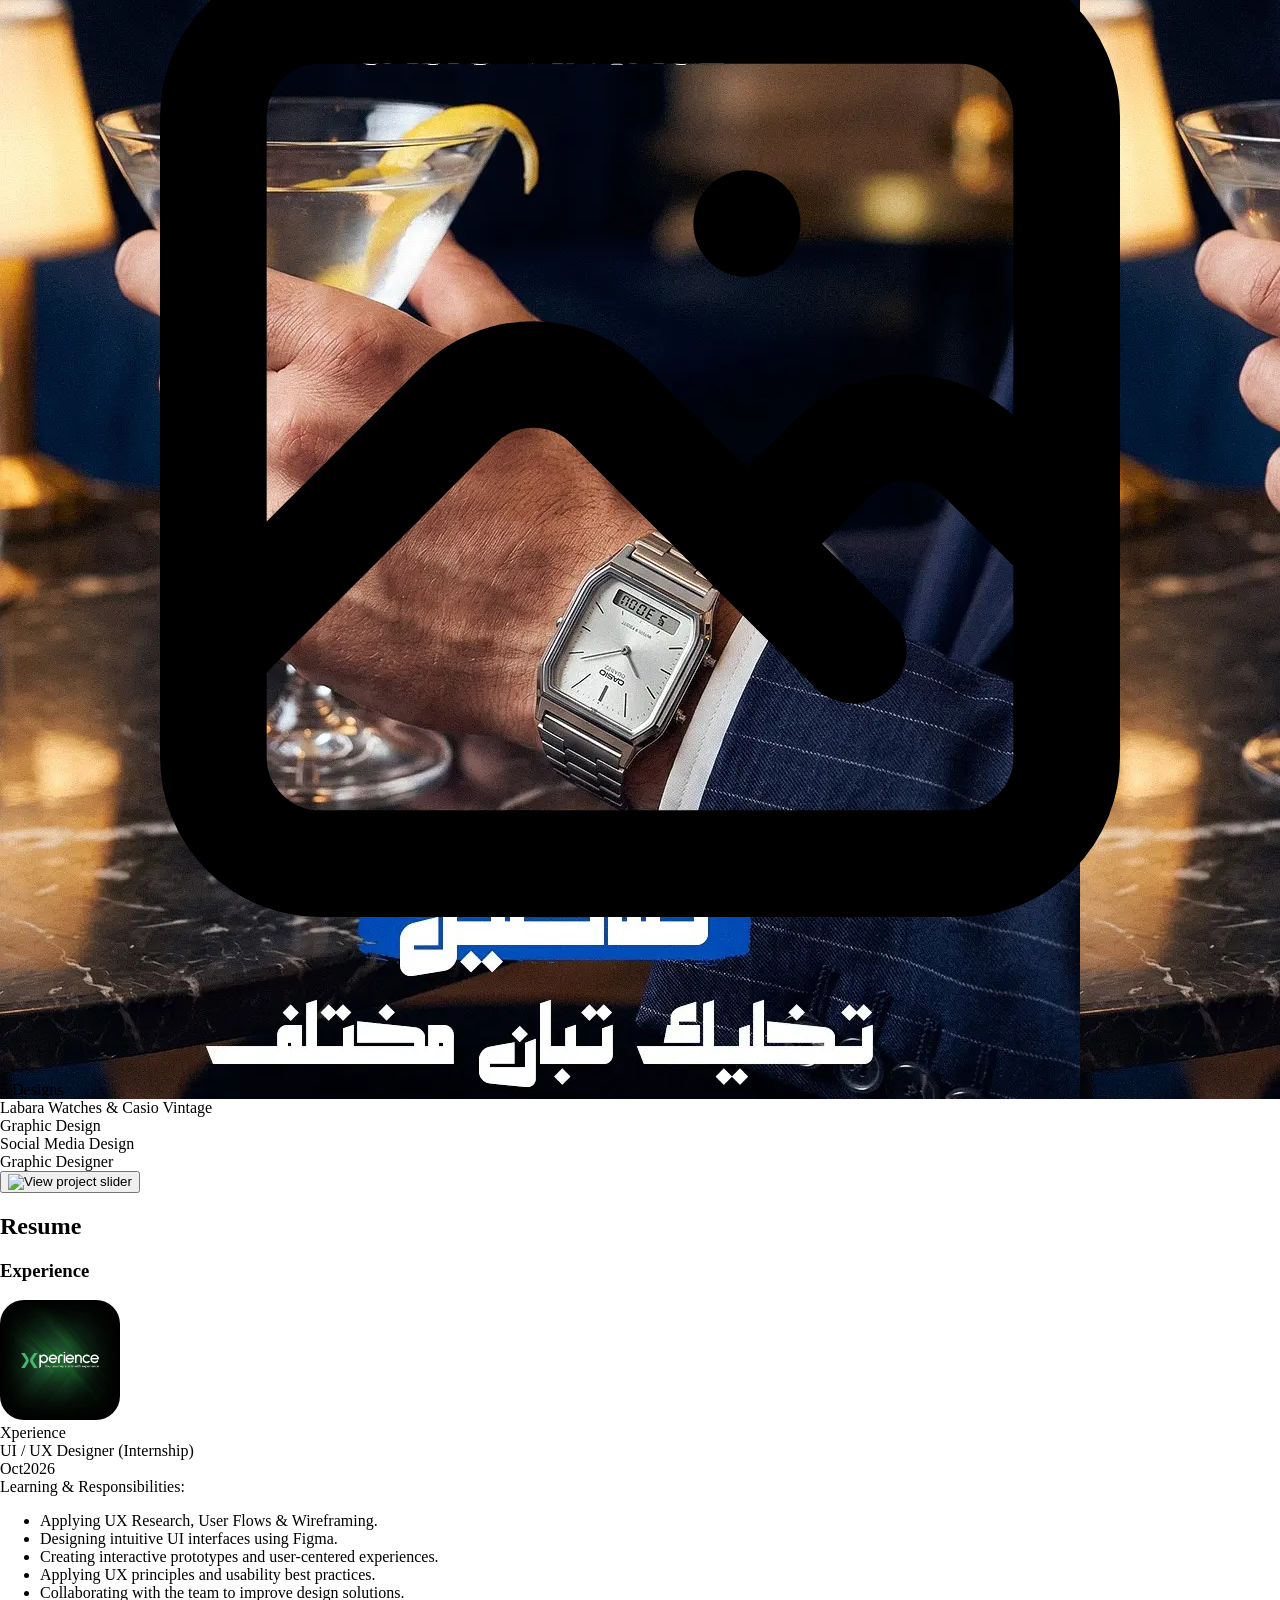
==== commit 9f9bcf59: "refactor: replace WOW.js animations with custom reveal classes" ====
--- a/index.html
+++ b/index.html
@@ -15,7 +15,6 @@
     <link rel="stylesheet" href="globals.css">
     <link rel="stylesheet" href="styleguide.css">
     <link rel="icon" type="image/svg+xml" href="imgs/logo.svg">
-    <link rel="stylesheet" href="https://cdnjs.cloudflare.com/ajax/libs/animate.css/4.1.1/animate.min.css" />
     <link rel="stylesheet" href="https://cdn.jsdelivr.net/npm/@fancyapps/ui@5.0/dist/fancybox/fancybox.css" />
     <link rel="stylesheet" href="https://cdnjs.cloudflare.com/ajax/libs/font-awesome/6.5.1/css/all.min.css" />
     <script src="https://cdn.tailwindcss.com"></script>
@@ -144,21 +143,21 @@
         <div id="home"
             class="flex min-h-[460px] sm:min-h-[500px] w-full max-w-[650px] self-center relative mt-[130px] sm:mt-[140px] md:mt-[150px] flex-col items-center justify-center gap-5 sm:gap-6 px-4 py-6 text-center">
             <div
-                class="wow animate__fadeInDown relative w-fit [font-family:'Geist',Helvetica] font-normal text-[#8d8c89] text-xs sm:text-sm md:text-base text-center tracking-[0.2em] leading-normal uppercase">
+                class="reveal-up hero-animate-1 relative w-fit [font-family:'Geist',Helvetica] font-normal text-[#8d8c89] text-xs sm:text-sm md:text-base text-center tracking-[0.2em] leading-normal uppercase">
                 WELCOME IN</div>
-            <div class="flex flex-col w-full items-center justify-center relative flex-[0_0_auto]">
+            <div class="reveal-up delay-100 hero-animate-2 flex flex-col w-full items-center justify-center relative flex-[0_0_auto]">
                 <div
-                    class="wow animate__fadeInLeft relative w-fit [font-family:'Geist',Helvetica] font-bold text-white text-[2.8rem] sm:text-6xl md:text-[80px] text-center tracking-tight leading-[1.05]" data-wow-delay="0.1s">
+                    class="relative w-fit [font-family:'Geist',Helvetica] font-bold text-white text-[2.8rem] sm:text-6xl md:text-[80px] text-center tracking-tight leading-[1.05]">
                     MAHMOUD</div>
                 <div
-                    class="wow animate__fadeInRight relative w-fit [font-family:'Geist',Helvetica] font-semibold text-white text-[3rem] sm:text-7xl md:text-8xl text-center tracking-tight leading-[1.05]" data-wow-delay="0.2s">
+                    class="relative w-fit [font-family:'Geist',Helvetica] font-semibold text-white text-[3rem] sm:text-7xl md:text-8xl text-center tracking-tight leading-[1.05]">
                     PORTFOLIO</div>
             </div>
             <p
-                class="wow animate__fadeInUp relative w-full max-w-[620px] font-charlotte [font-family:'Charlotte','Charlotte-Regular',Helvetica] font-normal text-white text-2xl sm:text-4xl md:text-5xl text-center tracking-[0] leading-snug" data-wow-delay="0.3s">
-                Graphic Designer &amp; UI UX Designer</p>
+                class="reveal-up delay-200 hero-animate-3 relative w-full max-w-[620px] font-charlotte [font-family:'Charlotte','Charlotte-Regular',Helvetica] font-normal text-white text-2xl sm:text-4xl md:text-5xl text-center tracking-[0] leading-snug">
+                UI UX Designer&amp; Graphic Designer</p>
             <a href="#projects"
-                class="wow animate__zoomIn btn-interactive inline-flex w-auto items-center justify-center px-[32px] py-[16px] relative flex-[0_0_auto] bg-white hover:bg-[#eaeaea] rounded-full cursor-pointer shadow-lg mt-2" data-wow-delay="0.4s">
+                class="reveal-up delay-300 hero-animate-4 btn-interactive inline-flex w-auto items-center justify-center px-[32px] py-[16px] relative flex-[0_0_auto] bg-white hover:bg-[#eaeaea] rounded-full cursor-pointer shadow-lg mt-2">
                 <span
                     class="relative w-fit [font-family:'Geist',Helvetica] font-bold text-[#101010] text-base sm:text-lg text-center tracking-wide whitespace-nowrap">
                     VIEW MY WORK</span>
@@ -168,20 +167,20 @@
         <div id="about" class="w-full max-w-[1280px] mx-auto relative mt-16 sm:mt-24 md:mt-[140px] px-4 sm:px-6">
             <div class="grid grid-cols-1 lg:grid-cols-12 gap-8 lg:gap-16 items-center">
                 <!-- Section Header -->
-                <div class="lg:col-span-12 text-center mb-2 wow animate__fadeInDown">
+                <div class="lg:col-span-12 text-center mb-2 reveal-up">
                     <h2 class="[font-family:'Geist',Helvetica] font-bold text-white text-4xl sm:text-5xl tracking-tight leading-normal">
                         About Me
                     </h2>
                 </div>
 
                 <!-- Image Column (5 Cols) -->
-                <div class="lg:col-span-5 flex justify-center w-full wow animate__fadeInLeft" data-wow-duration="0.9s">
+                <div class="lg:col-span-5 flex justify-center w-full reveal-left">
                     <div class="about-image-card w-full max-w-[360px] sm:max-w-[400px] aspect-[400/440] rounded-3xl bg-[url(imgs/about.svg)] bg-cover bg-[50%_50%] border border-white/5 shadow-2xl">
                     </div>
                 </div>
 
                 <!-- Bio Text Column (7 Cols) -->
-                <div class="lg:col-span-7 flex flex-col justify-center w-full wow animate__fadeInRight" data-wow-duration="0.9s">
+                <div class="lg:col-span-7 flex flex-col justify-center w-full reveal-right">
                     <p class="[font-family:'Geist',Helvetica] font-normal text-[#8d8c89] text-[16px] tracking-wide leading-relaxed">
                         <span class="font-semibold text-white">I’m Mahmoud,</span>
                          a UI/UX Designer with a strong passion for creating intuitive, user-centered digital experiences that combine functionality, usability, and visual excellence.
@@ -206,7 +205,7 @@
         <!-- Projects Section (Grid System) -->
         <div id="projects" class="w-full max-w-[1280px] mx-auto relative mt-16 sm:mt-24 md:mt-[100px] px-4 sm:px-6 flex flex-col gap-10 sm:gap-14">
             <!-- Section Header -->
-            <div class="text-center w-full wow animate__fadeInDown">
+            <div class="text-center w-full reveal-up">
                 <h2 class="[font-family:'Geist',Helvetica] font-bold text-white text-4xl sm:text-5xl tracking-tight leading-normal">
                     My Projects
                 </h2>
@@ -214,7 +213,7 @@
 
             <!-- UI UX Projects -->
             <div class="flex flex-col items-start gap-6 sm:gap-8 w-full">
-                <div class="flex flex-col items-start gap-2 sm:gap-3 w-full wow animate__fadeInLeft">
+                <div class="flex flex-col items-start gap-2 sm:gap-3 w-full reveal-up">
                     <h3 class="[font-family:'Geist',Helvetica] font-semibold text-white text-2xl sm:text-4xl md:text-5xl tracking-tight">
                         Ui Ux Projects
                     </h3>
@@ -228,7 +227,7 @@
         </div>
         <!-- Graphic Design Projects (Grid System) -->
         <div class="w-full max-w-[1280px] mx-auto relative mt-12 sm:mt-16 px-4 sm:px-6 flex flex-col gap-6 sm:gap-8">
-            <div class="flex flex-col items-start gap-2 sm:gap-3 w-full wow animate__fadeInRight">
+            <div class="flex flex-col items-start gap-2 sm:gap-3 w-full reveal-up">
                 <h3 class="[font-family:'Geist',Helvetica] font-semibold text-white text-2xl sm:text-4xl md:text-5xl tracking-tight">
                     Graphic Design Projects
                 </h3>
@@ -241,13 +240,13 @@
 
         <!-- Resume Section (Grid System) -->
         <div id="resume" class="w-full max-w-[1280px] mx-auto relative mt-16 sm:mt-24 md:mt-[100px] px-4 sm:px-6 flex flex-col gap-10 sm:gap-14">
-            <div class="text-center w-full wow animate__fadeInDown">
+            <div class="text-center w-full reveal-up">
                 <h2 class="[font-family:'Geist',Helvetica] font-bold text-white text-4xl sm:text-5xl tracking-tight leading-normal">
                     Resume
                 </h2>
             </div>
             <div class="flex flex-col items-start gap-6 sm:gap-10 w-full">
-                <h3 class="wow animate__fadeInLeft [font-family:'Geist',Helvetica] font-bold text-white text-2xl sm:text-4xl md:text-5xl tracking-tight">
+                <h3 class="reveal-up [font-family:'Geist',Helvetica] font-bold text-white text-2xl sm:text-4xl md:text-5xl tracking-tight">
                     Experience
                 </h3>
                 <div id="experience-list" class="flex flex-col gap-8 sm:gap-12 w-full"></div>
@@ -256,7 +255,7 @@
 
         <!-- Contact Us Section -->
             <div id="contact" class="w-full max-w-[1280px] mx-auto relative mt-16 sm:mt-24 md:mt-[120px] px-4 sm:px-6 flex flex-col items-center gap-8 sm:gap-12">
-                <div class="flex flex-col items-center gap-4 text-center wow animate__fadeInDown">
+                <div class="flex flex-col items-center gap-4 text-center reveal-up">
                     <div class="relative w-fit [font-family:'Geist',Helvetica] font-bold text-white text-5xl tracking-[0] leading-[normal]">
                         Contact Us
                     </div>
@@ -269,7 +268,7 @@
                 <div class="grid grid-cols-1 lg:grid-cols-12 gap-8 w-full items-stretch">
                     
                     <!-- Left Column: Direct Contact Info (5 cols) -->
-                    <div class="lg:col-span-5 flex flex-col justify-between gap-6 p-5 sm:p-6 md:p-8 bg-[#1a1a1a] rounded-2xl border border-white/5 shadow-xl wow animate__fadeInLeft" data-wow-duration="0.9s">
+                    <div class="lg:col-span-5 flex flex-col justify-between gap-6 p-5 sm:p-6 md:p-8 bg-[#1a1a1a] rounded-2xl border border-white/5 shadow-xl reveal-left">
                         <div class="flex flex-col gap-6">
                             <div class="flex flex-col gap-2">
                                 <h3 class="[font-family:'Geist',Helvetica] font-bold text-white text-2xl tracking-[0]">
@@ -307,7 +306,7 @@
                     </div>
 
                     <!-- Right Column: Contact Form (7 cols) -->
-                    <div class="lg:col-span-7 p-5 sm:p-6 md:p-8 bg-[#1a1a1a] rounded-2xl border border-white/5 shadow-xl flex flex-col justify-between wow animate__fadeInRight" data-wow-duration="0.9s">
+                    <div class="lg:col-span-7 p-5 sm:p-6 md:p-8 bg-[#1a1a1a] rounded-2xl border border-white/5 shadow-xl flex flex-col justify-between reveal-right">
                         <form id="contact-form" onsubmit="handleContactSubmit(event)" class="flex flex-col gap-5">
                             <div class="grid grid-cols-1 sm:grid-cols-2 gap-5">
                                 <div class="flex flex-col gap-2">
@@ -358,7 +357,7 @@
             </div>
 
             <!-- Footer Section -->
-            <footer class="w-full max-w-[1280px] mx-auto relative mt-16 sm:mt-24 md:mt-[140px] border-t border-white/10 pt-12 sm:pt-16 px-4 sm:px-6 wow animate__fadeIn">
+            <footer class="w-full max-w-[1280px] mx-auto relative mt-16 sm:mt-24 md:mt-[140px] border-t border-white/10 pt-12 sm:pt-16 px-4 sm:px-6 reveal-up">
                 <!-- Footer Multi-Column Grid (Reference Image 2) -->
                 <div class="grid grid-cols-1 md:grid-cols-2 lg:grid-cols-12 gap-12 pb-14 w-full">
                     <!-- Col 1: Bio (5 cols) -->
@@ -439,8 +438,7 @@
             <i class="fa-brands fa-whatsapp text-3xl text-white"></i>
         </a>
 
-    <!-- WOW.js & Fancybox Libraries -->
-    <script src="https://cdnjs.cloudflare.com/ajax/libs/wow/1.1.2/wow.min.js"></script>
+    <!-- Fancybox Library -->
     <script src="https://cdn.jsdelivr.net/npm/@fancyapps/ui@5.0/dist/fancybox/fancybox.umd.js"></script>
     <script src="app.js"></script>
 </body>
--- a/globals.css
+++ b/globals.css
@@ -464,27 +464,9 @@
     .reveal,
     .reveal-up,
     .reveal-left,
-    .reveal-right,
-    .wow {
+    .reveal-right {
         opacity: 1 !important;
         transform: none !important;
         transition: none !important;
-        animation: none !important;
-        visibility: visible !important;
-    }
-}
-
-/* WOW.js & Animate.css Custom Smooth Timing */
-.animate__animated {
-    -webkit-animation-duration: 0.85s;
-    animation-duration: 0.85s;
-    -webkit-animation-fill-mode: both;
-    animation-fill-mode: both;
-}
-
-.animate__animated.animate__fadeInLeft,
-.animate__animated.animate__fadeInRight,
-.animate__animated.animate__fadeInUp,
-.animate__animated.animate__fadeInDown {
-    animation-timing-function: cubic-bezier(0.16, 1, 0.3, 1);
-}
+    }
+}
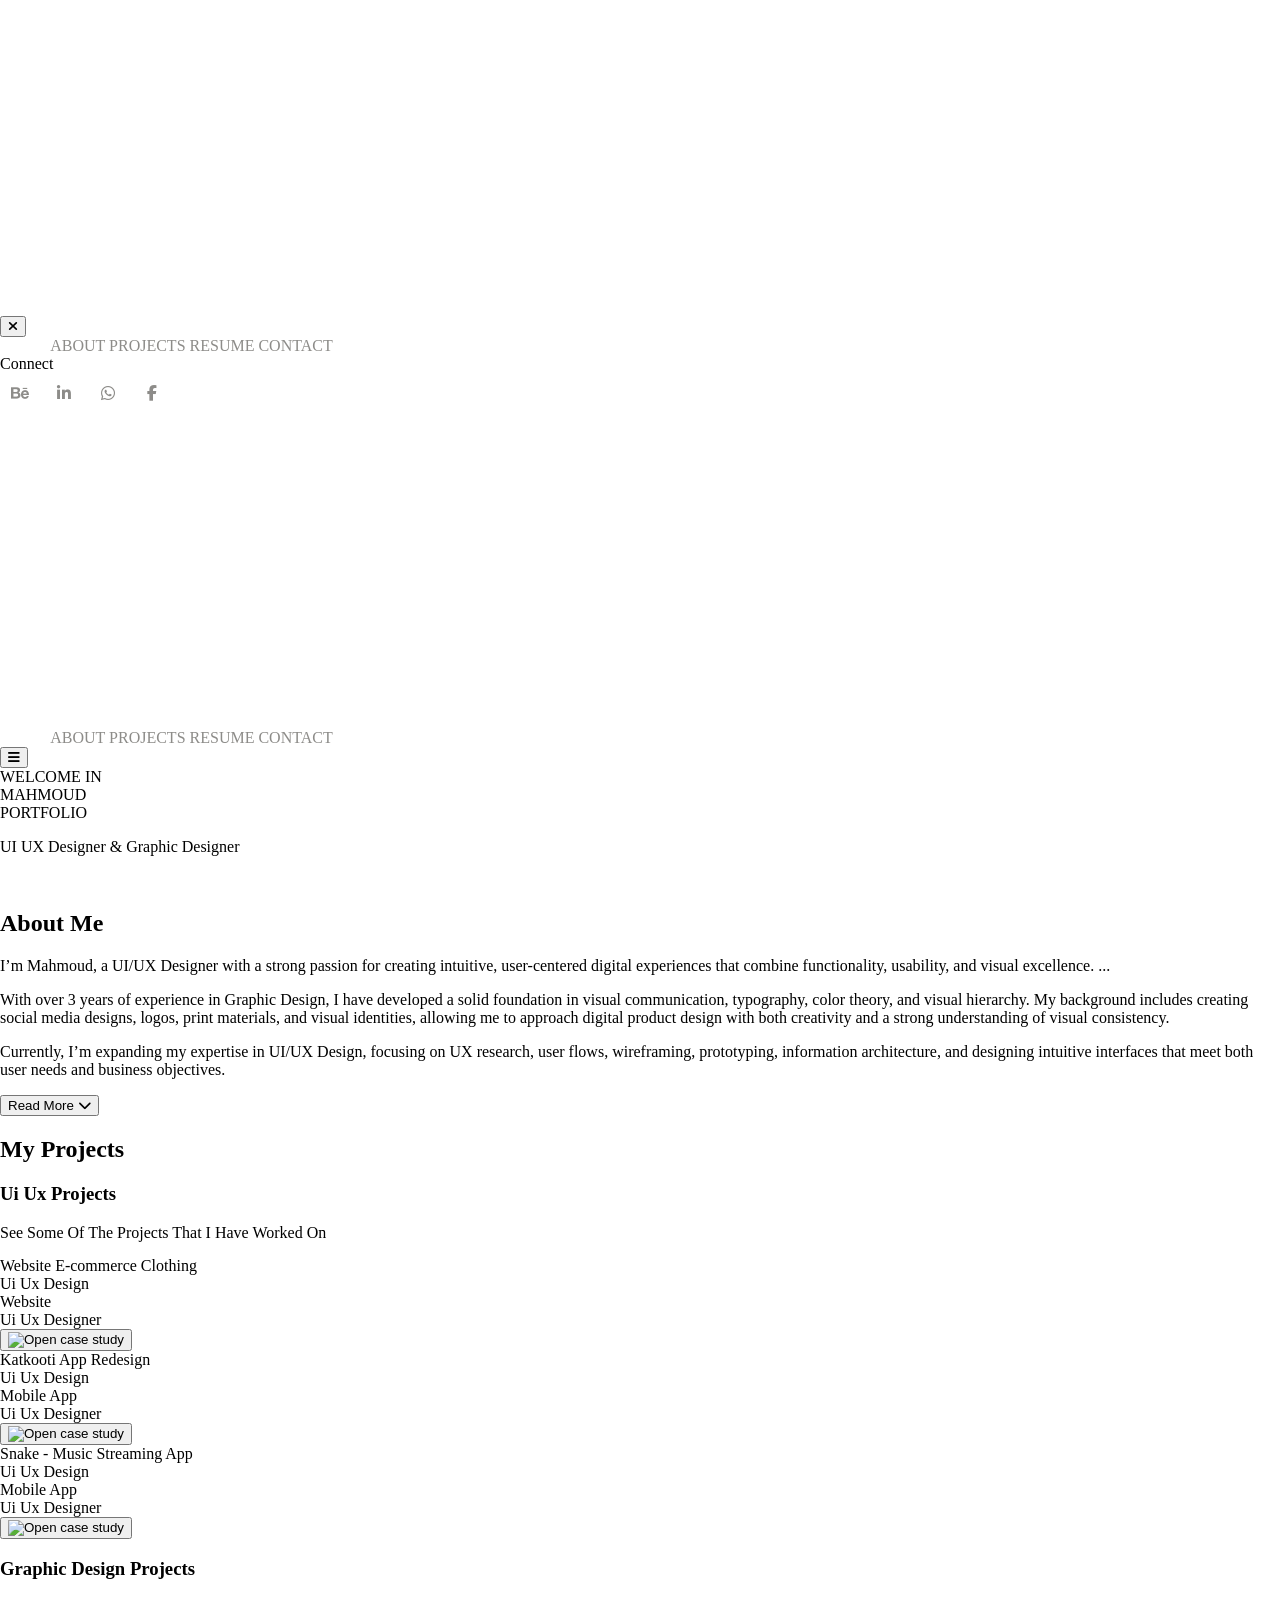
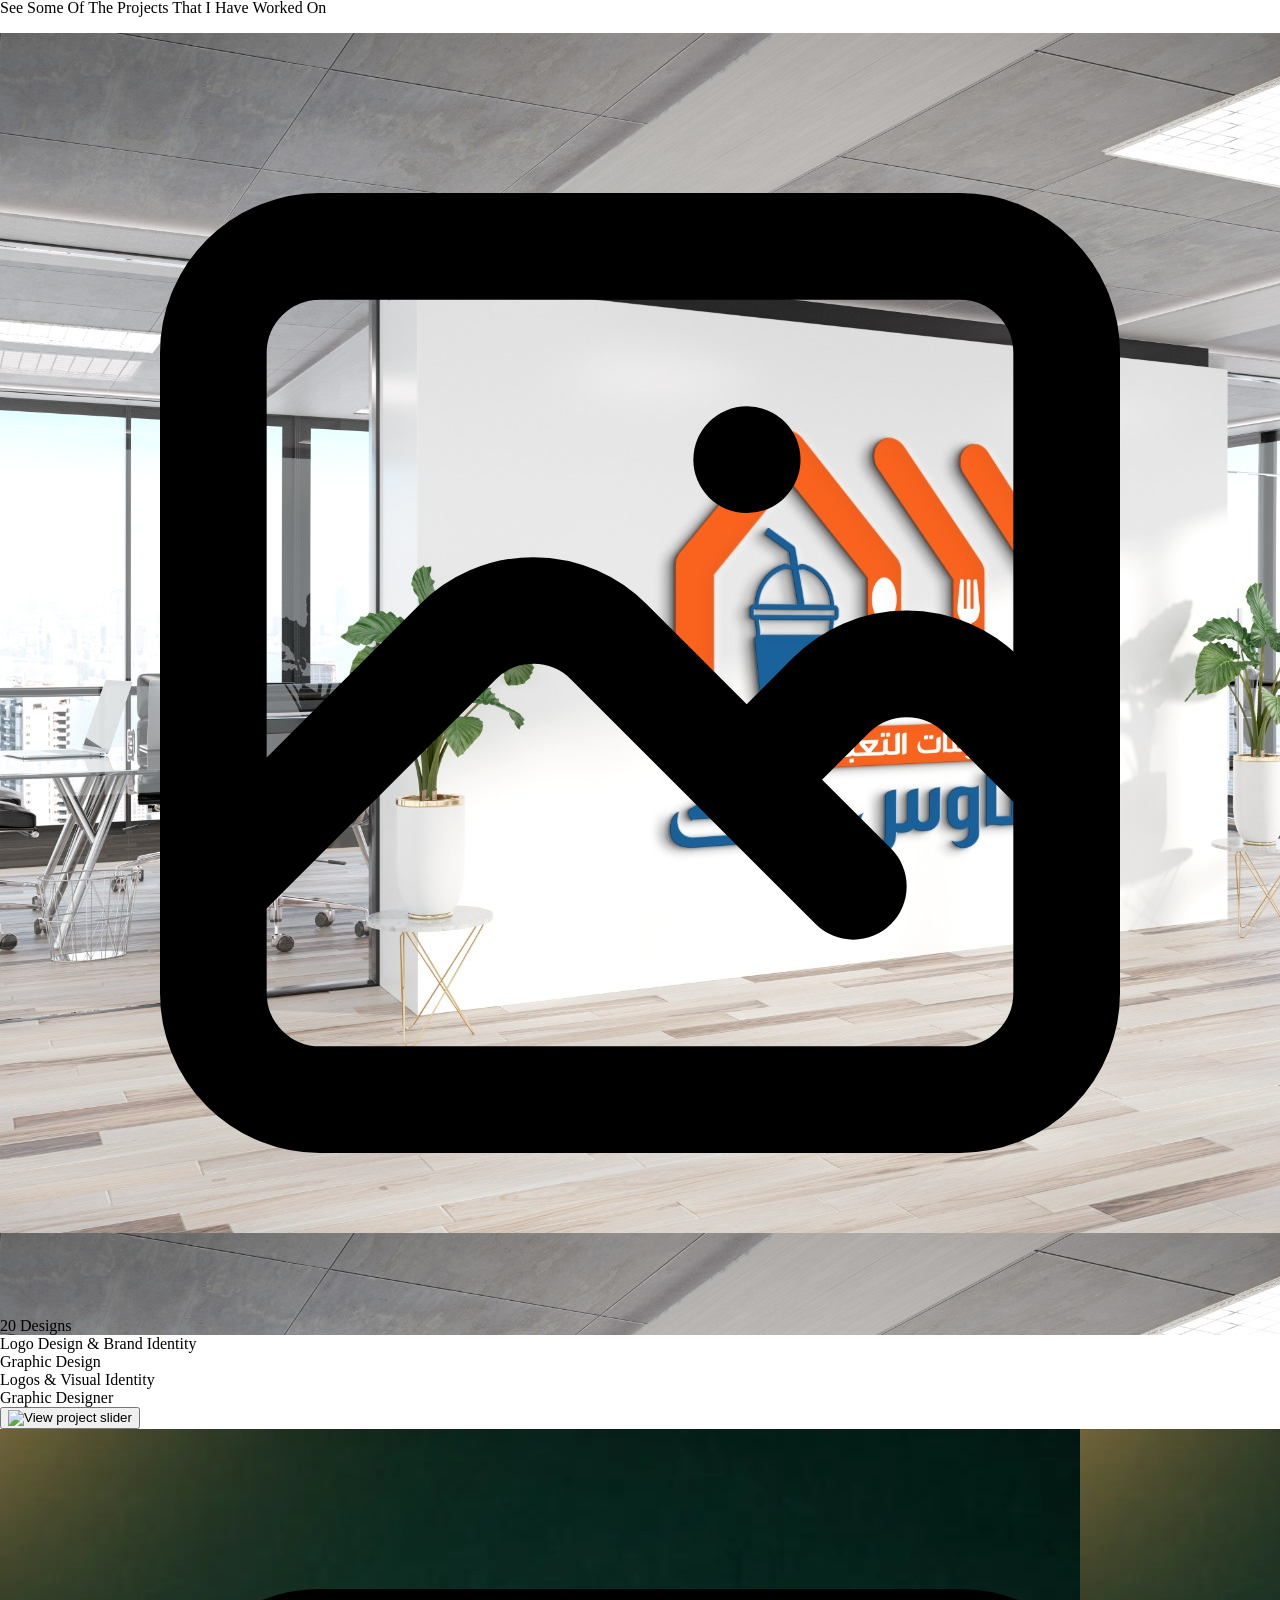
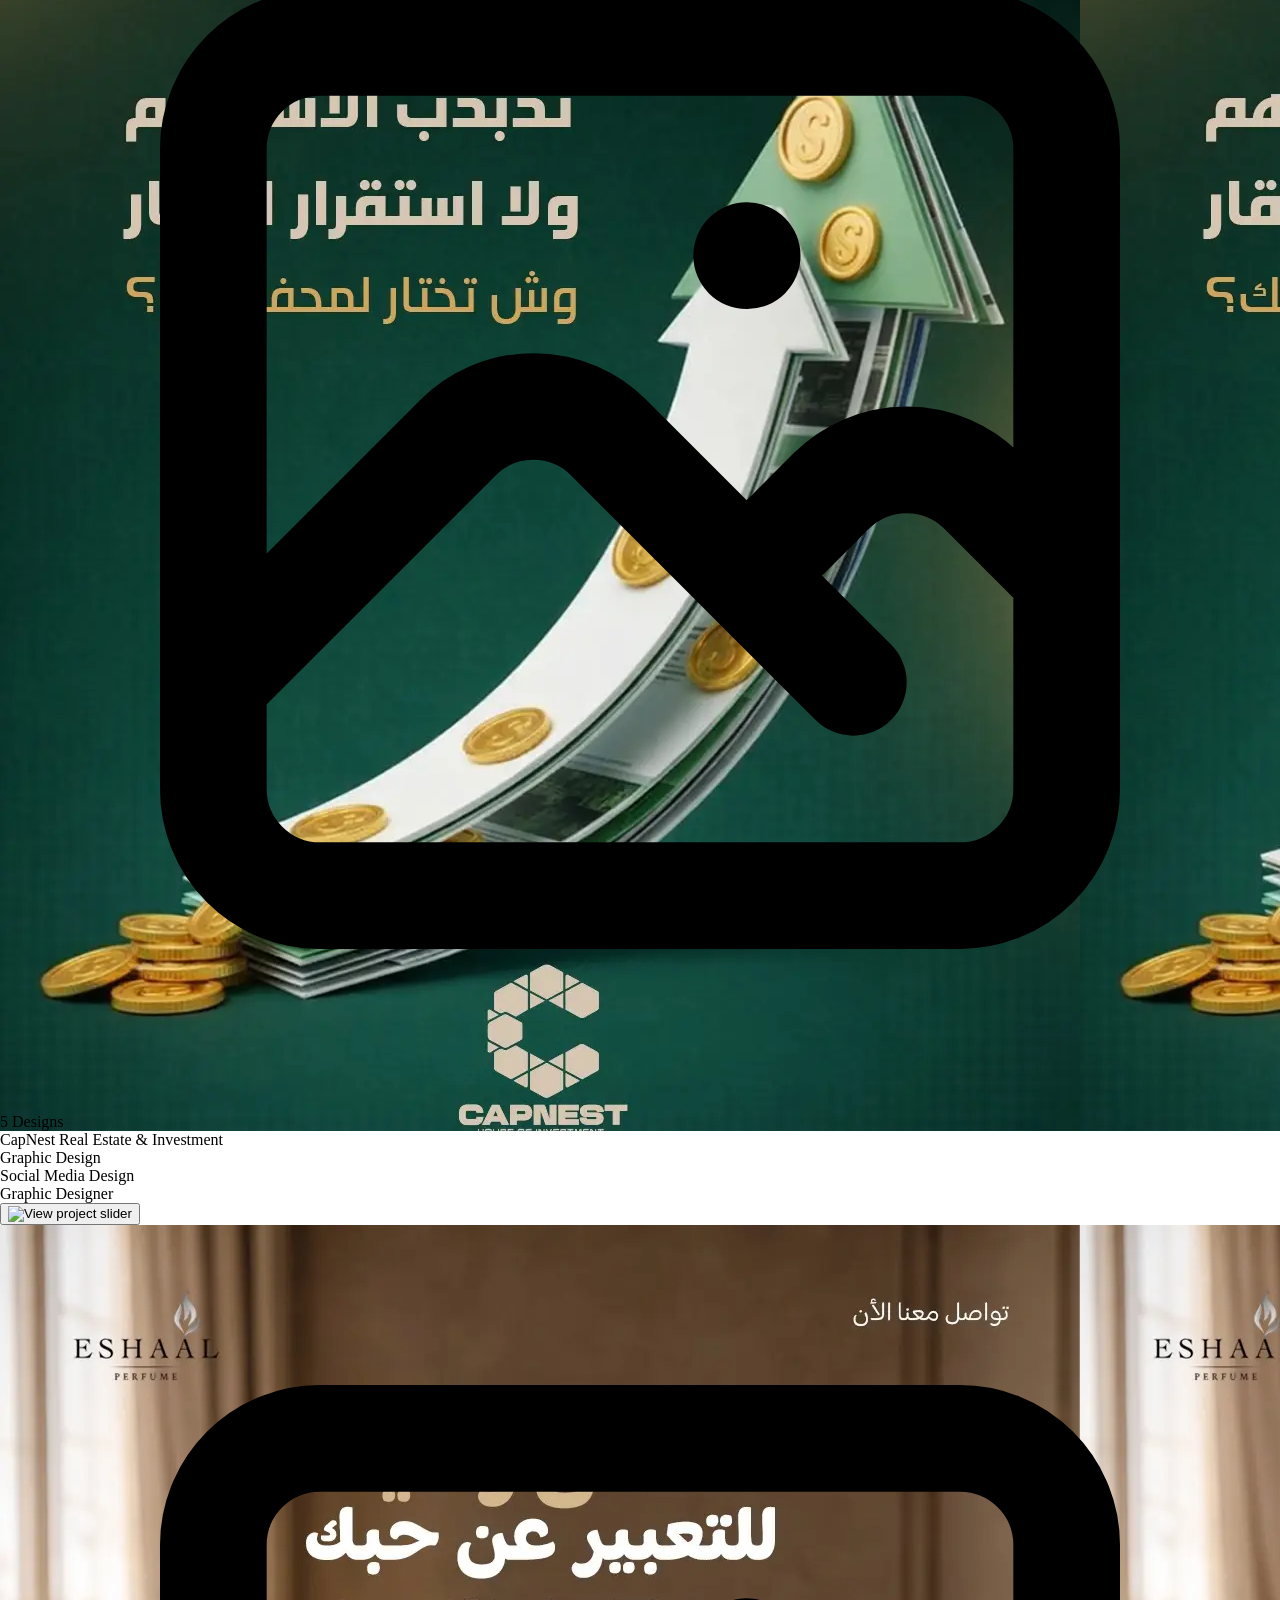
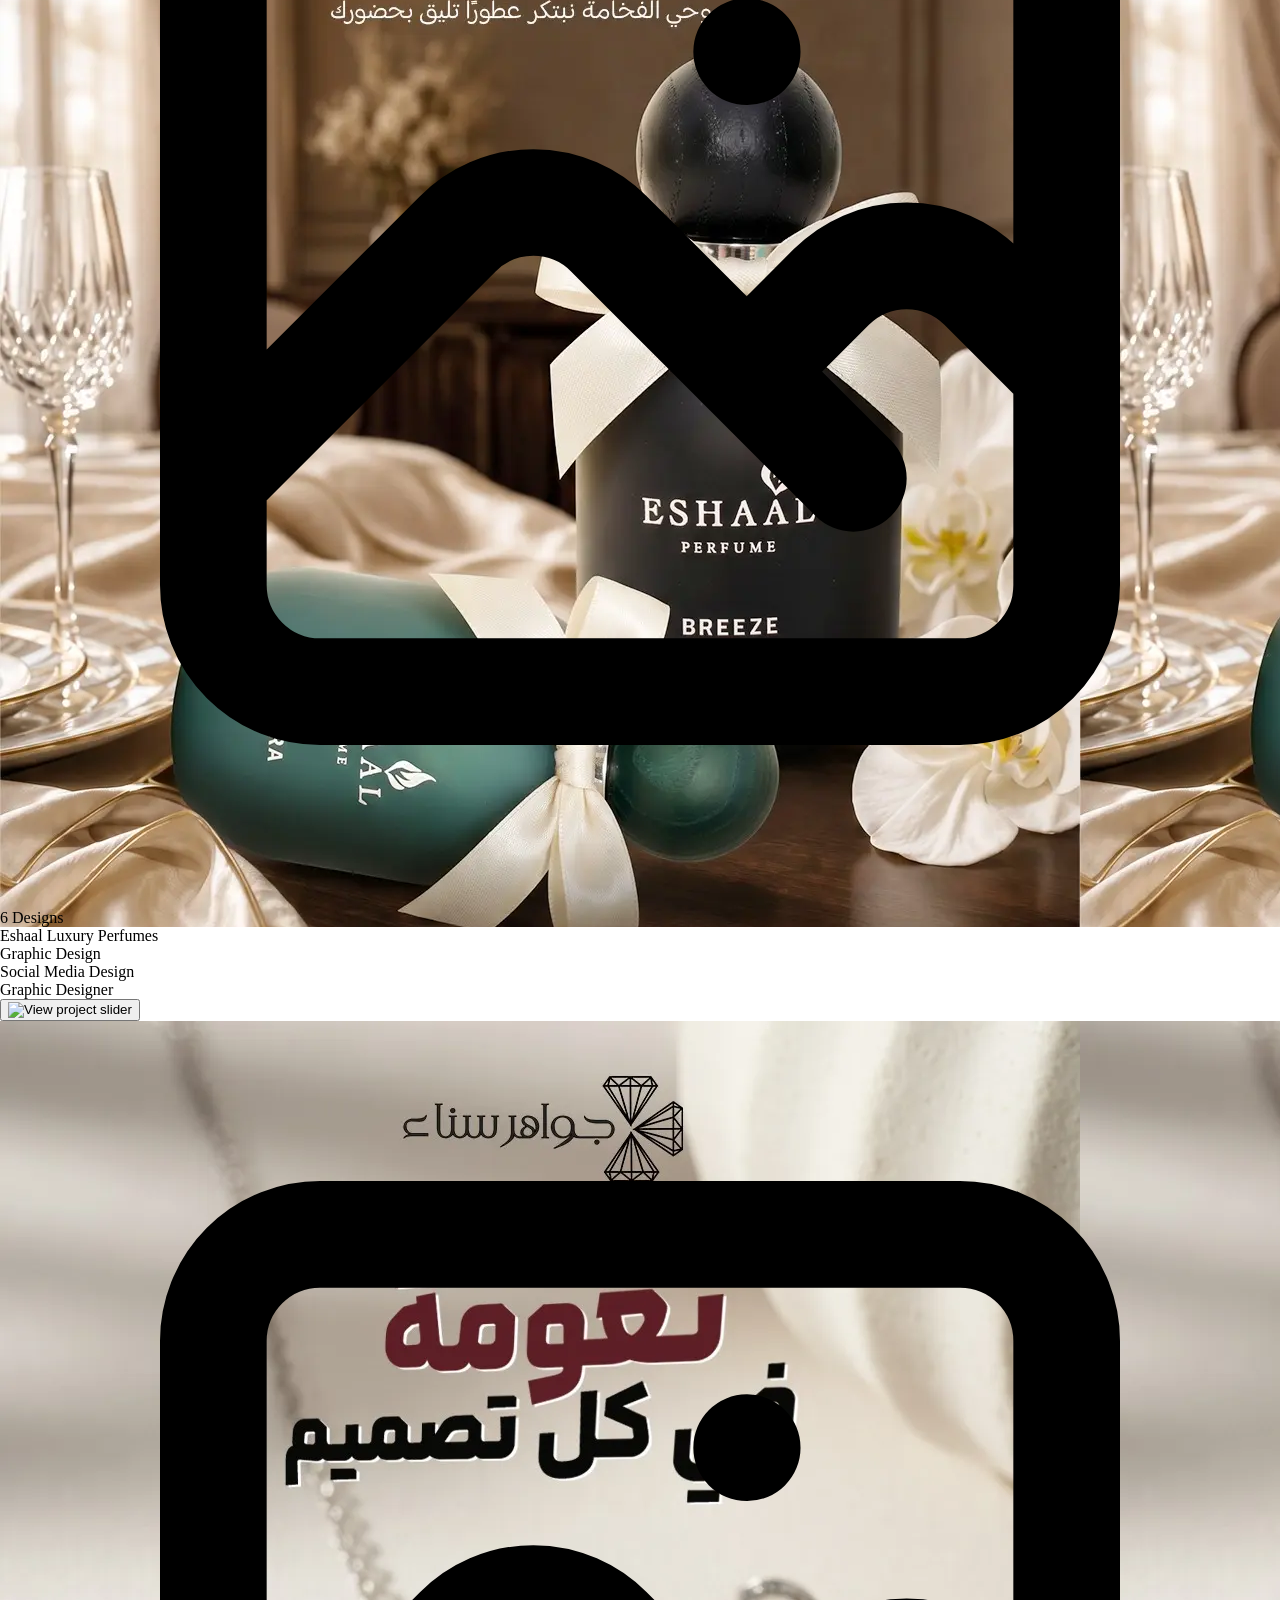
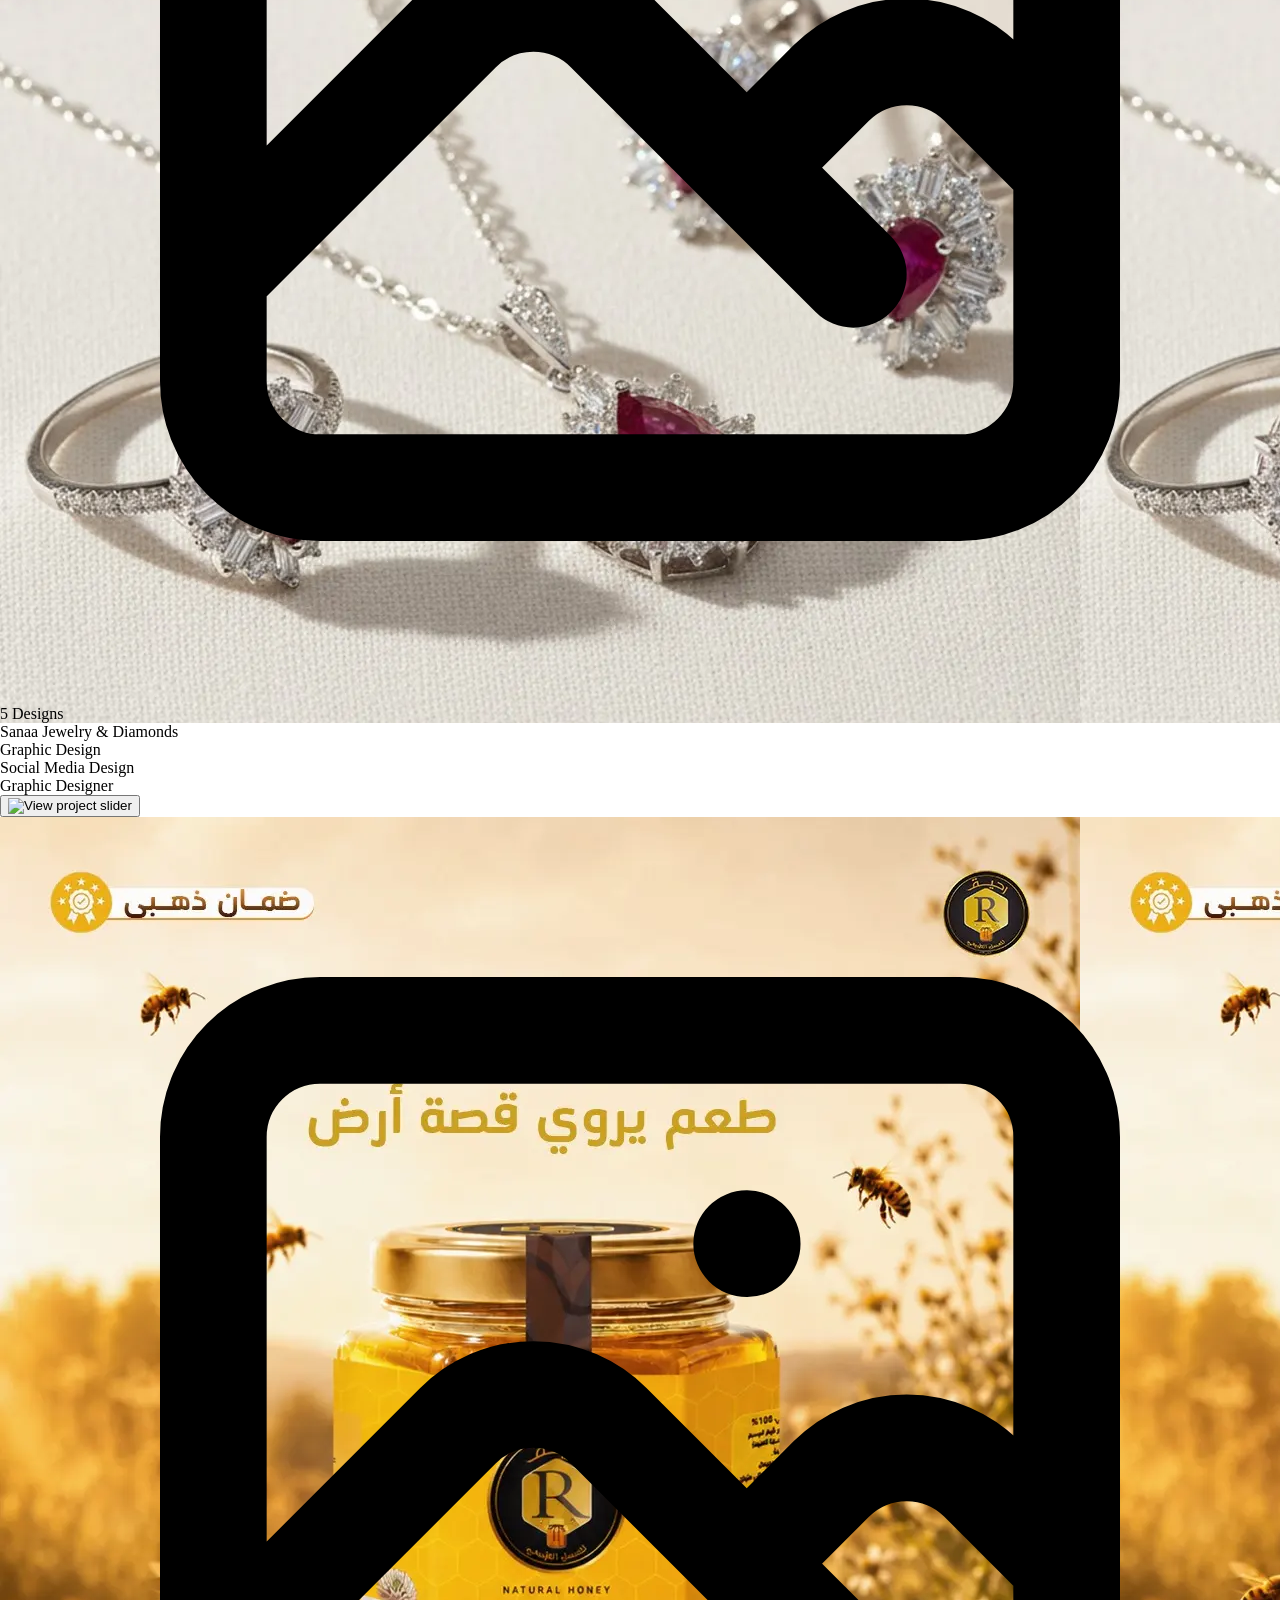
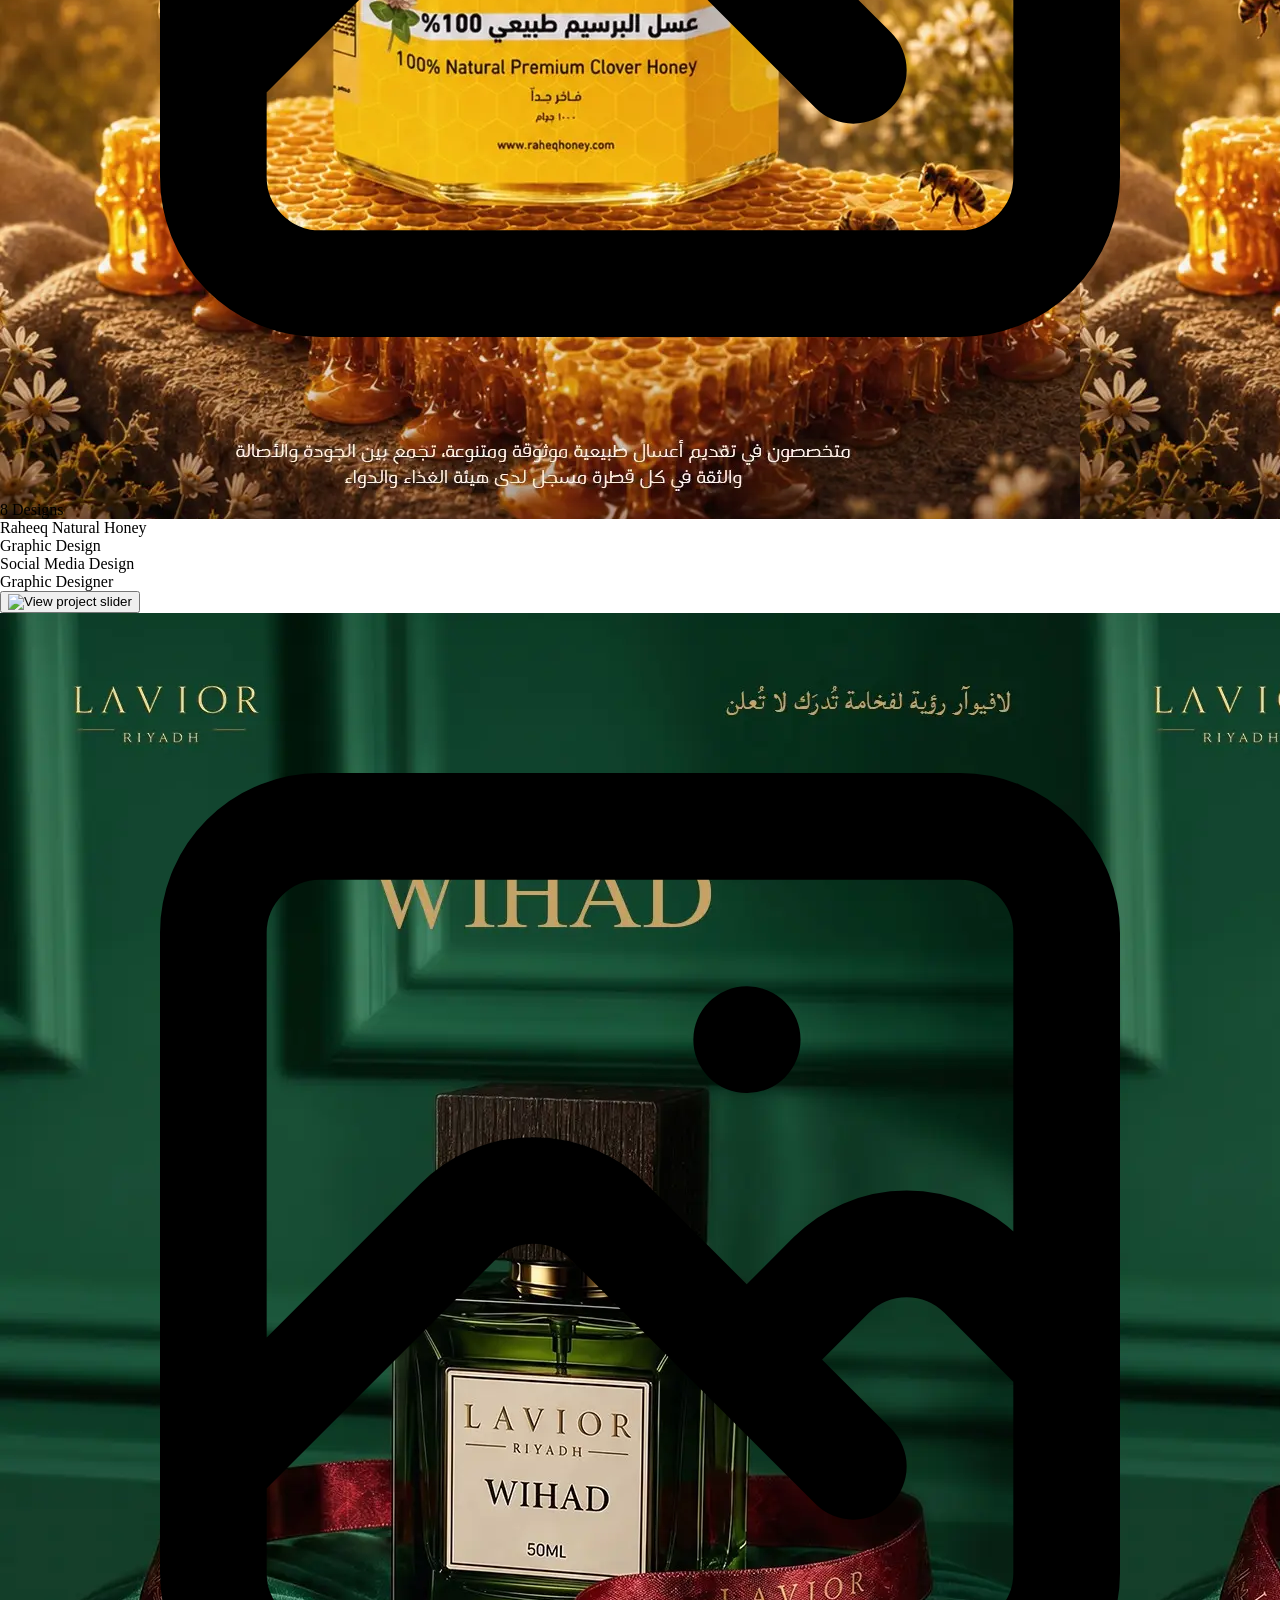
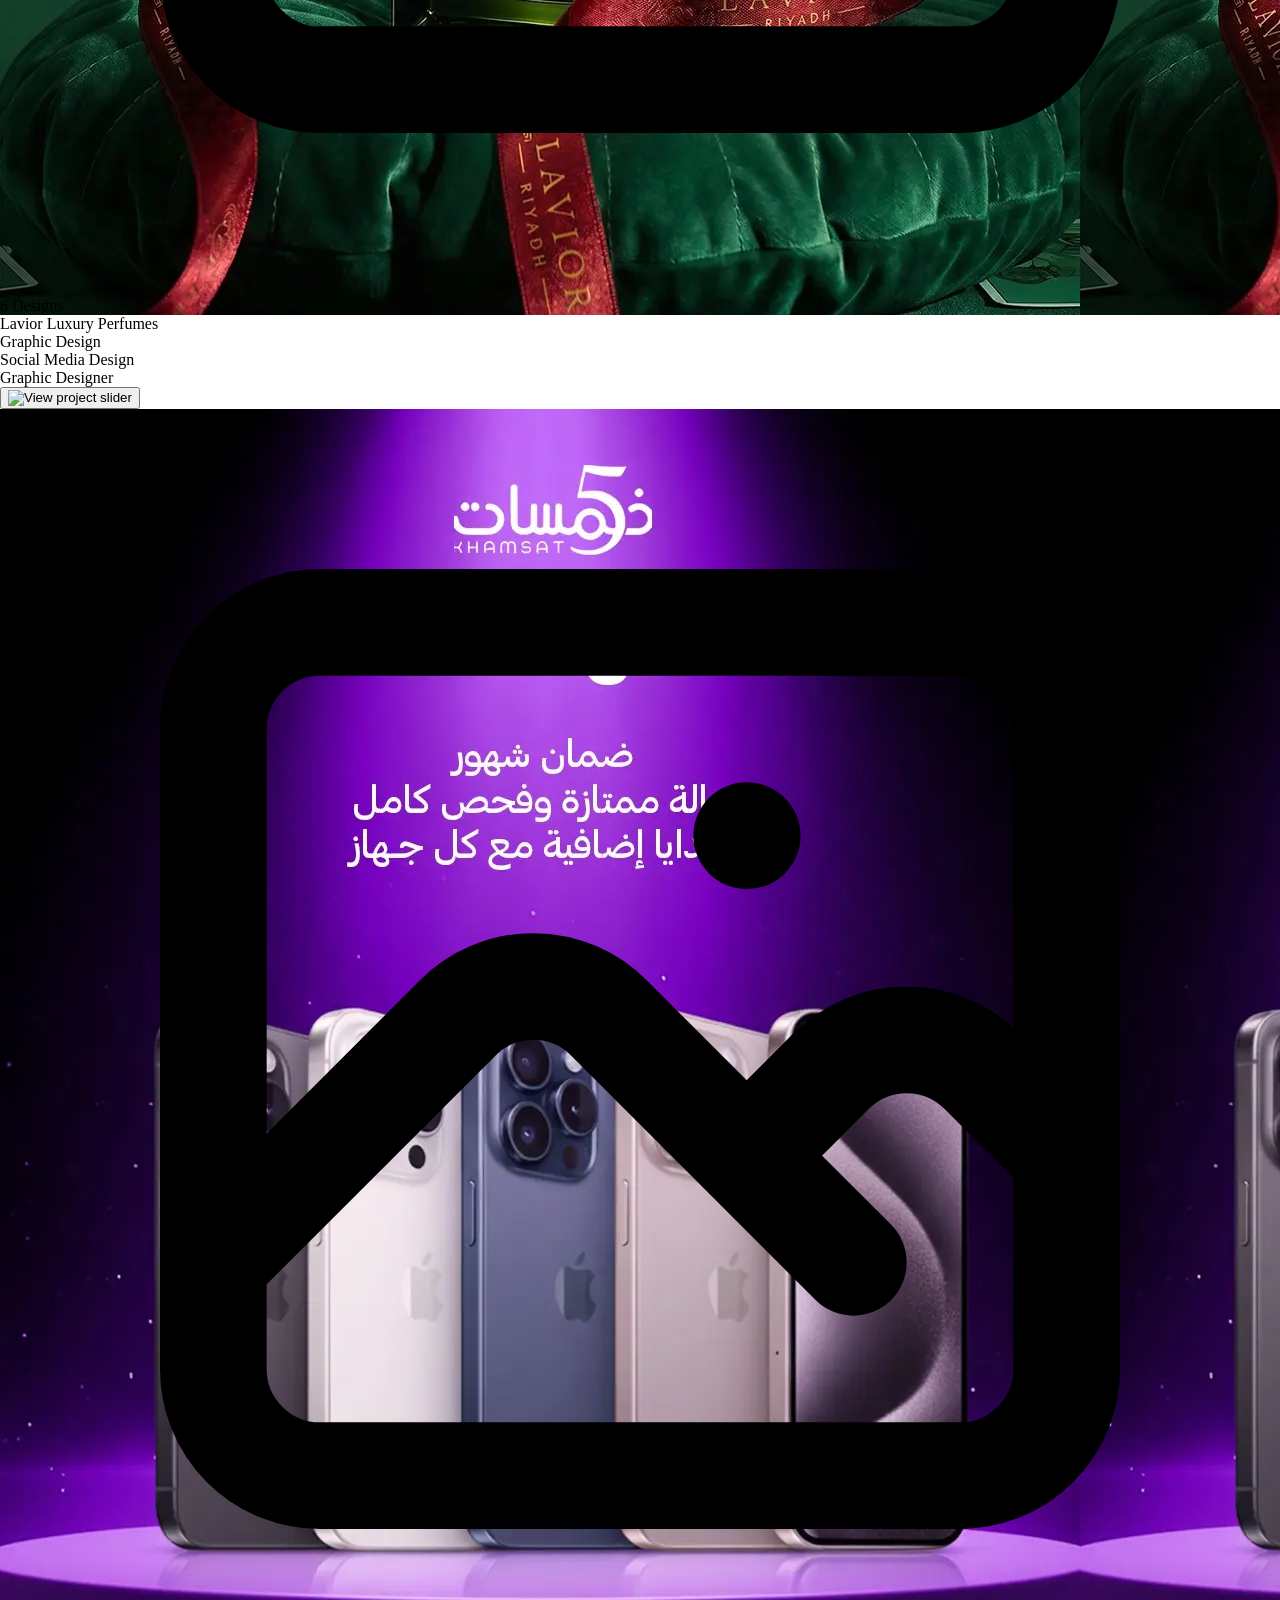
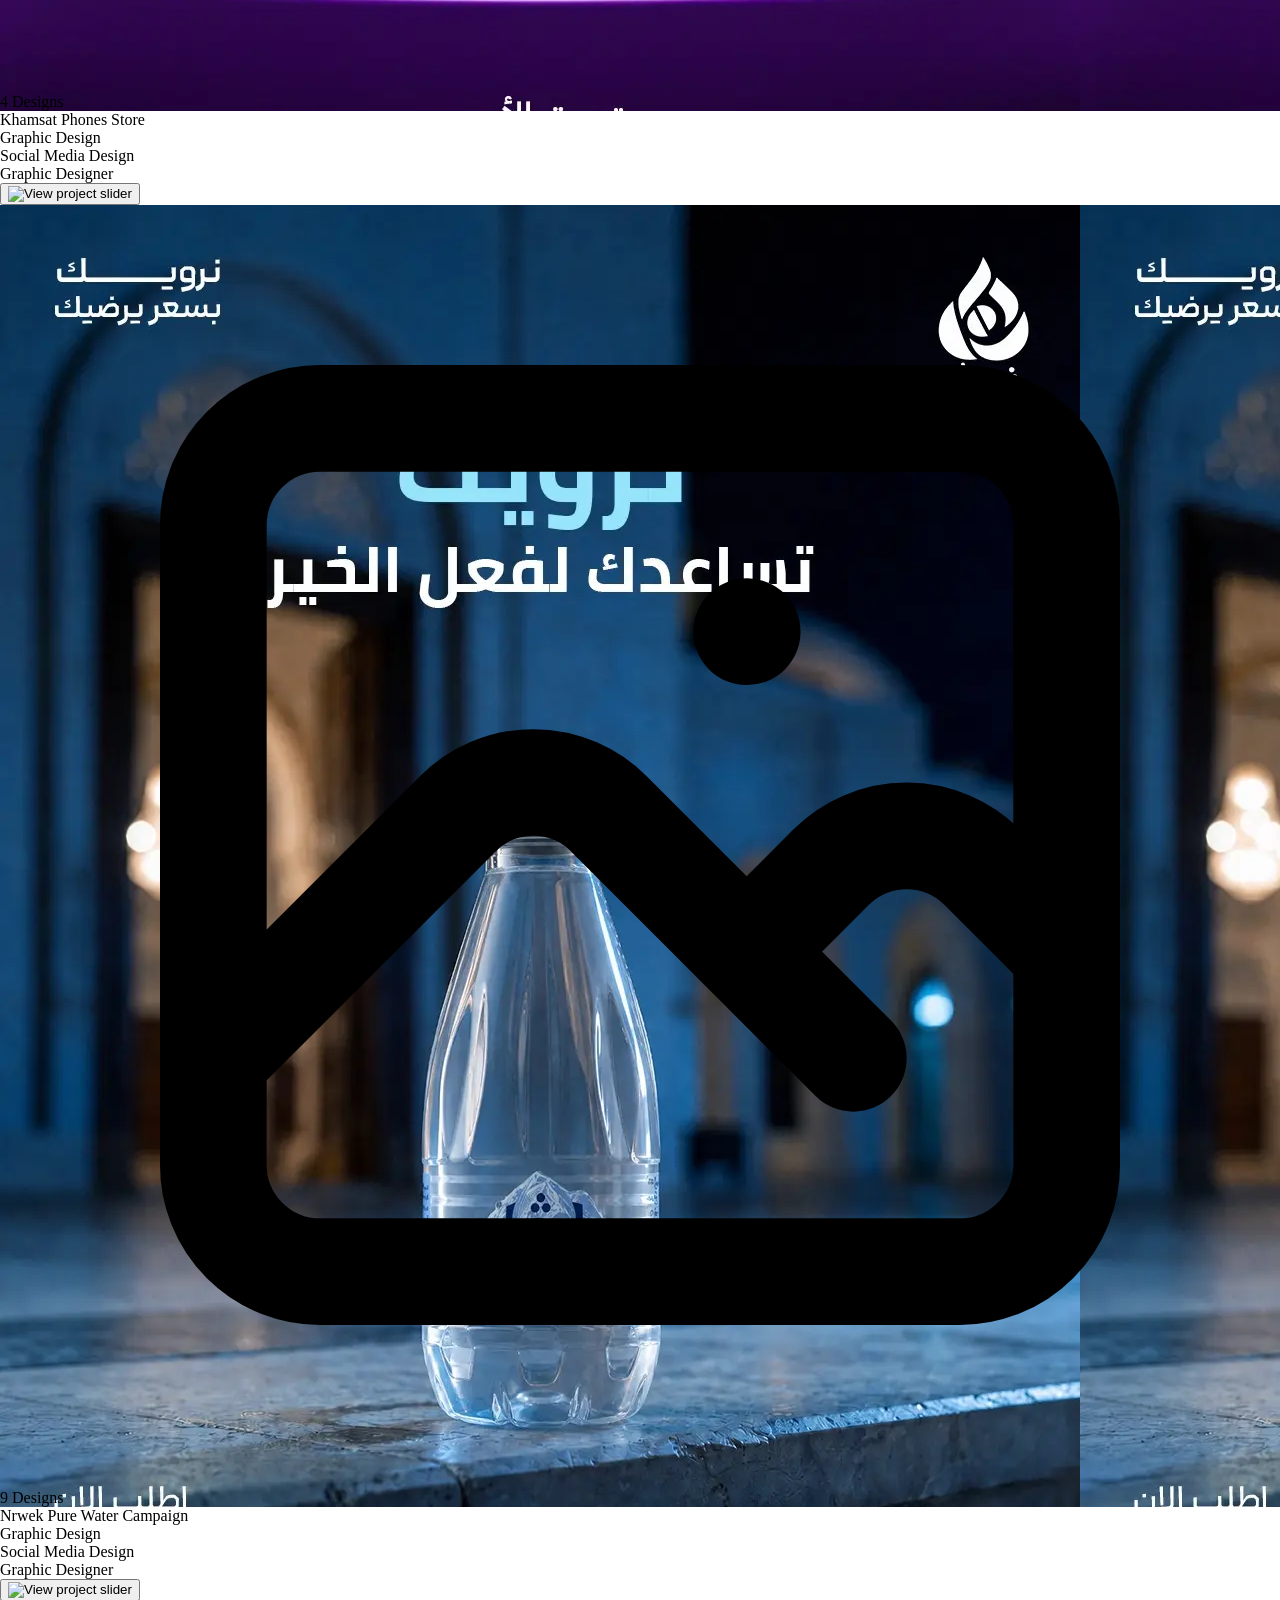
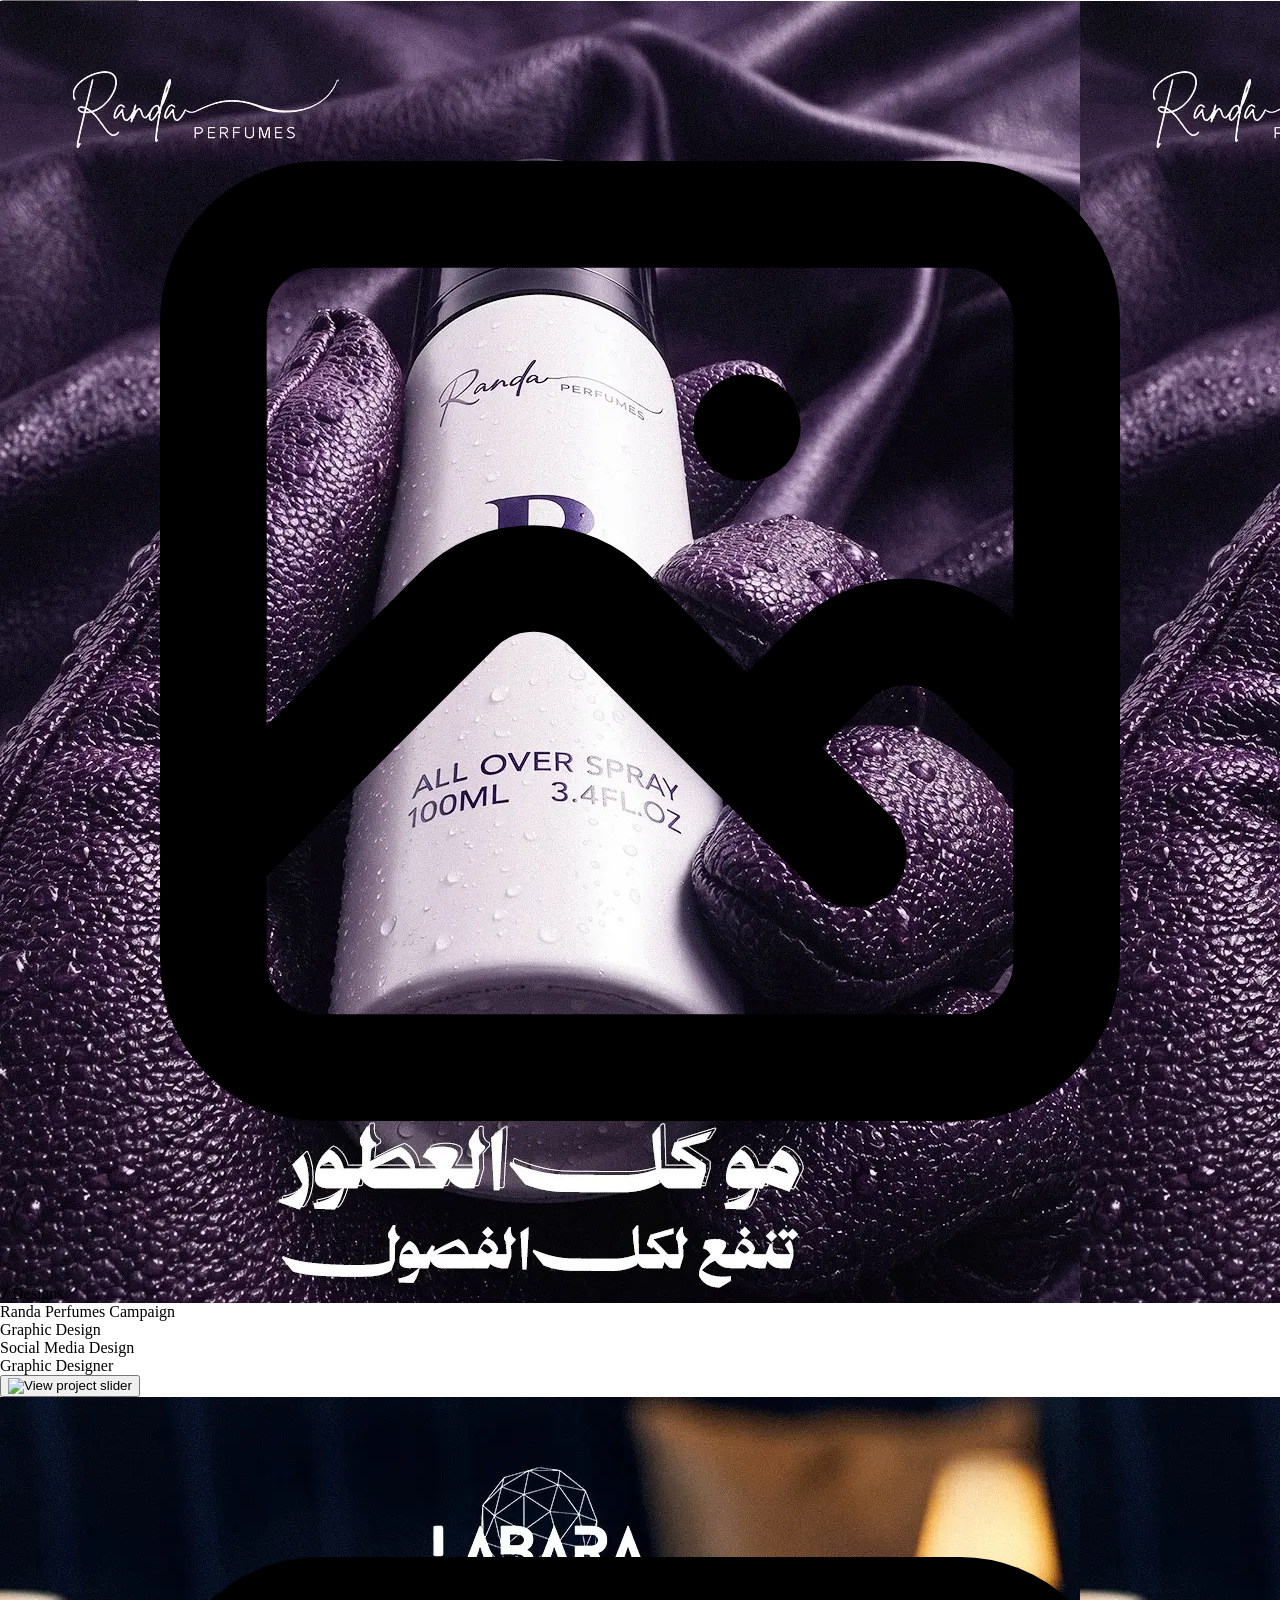
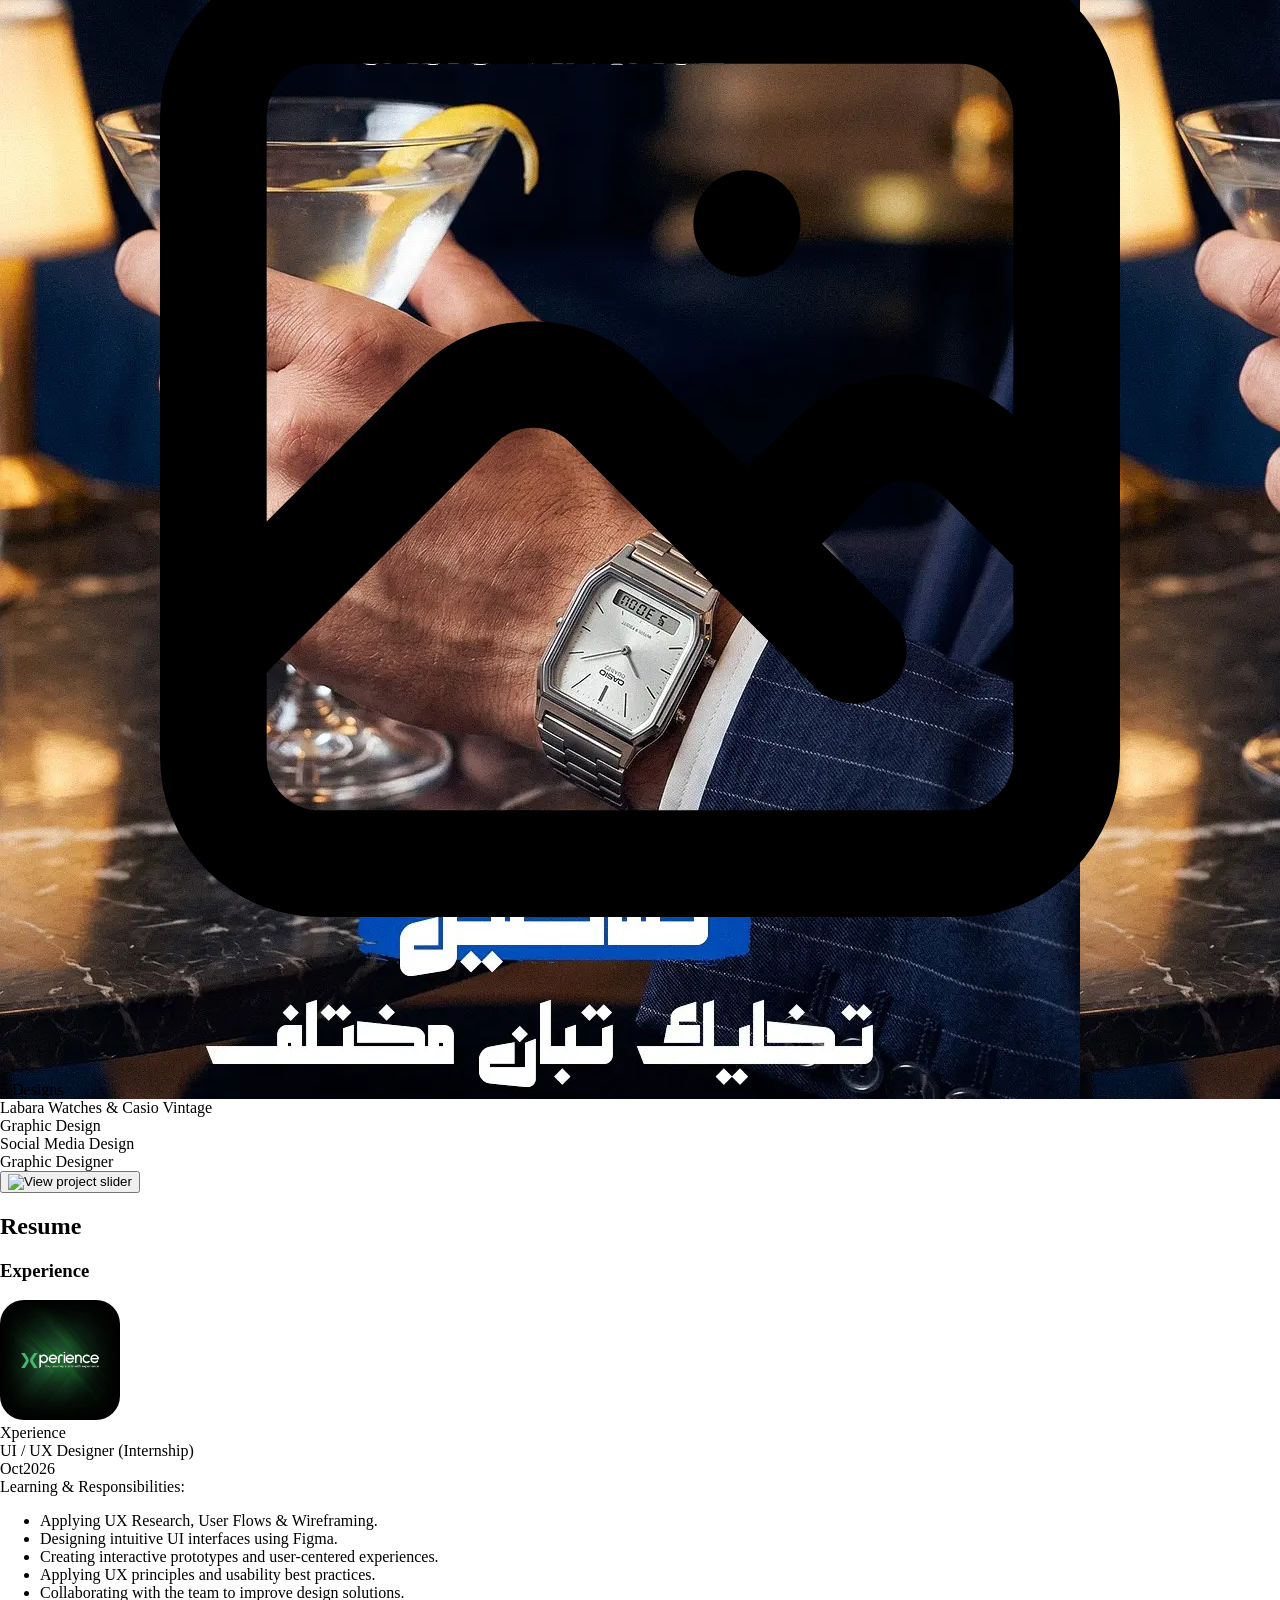
==== commit f30483f5: "fix: correct HTML doctype and spacing in UI/UX Designer text" ====
--- a/index.html
+++ b/index.html
@@ -1,4 +1,4 @@
-<!DOCTYPE html>
+﻿<!DOCTYPE html>
 <html>
 <head>
     <meta name="viewport" content="width=device-width, initial-scale=1" />
@@ -155,7 +155,7 @@
             </div>
             <p
                 class="reveal-up delay-200 hero-animate-3 relative w-full max-w-[620px] font-charlotte [font-family:'Charlotte','Charlotte-Regular',Helvetica] font-normal text-white text-2xl sm:text-4xl md:text-5xl text-center tracking-[0] leading-snug">
-                UI UX Designer&amp; Graphic Designer</p>
+                UI UX Designer &amp; Graphic Designer</p>
             <a href="#projects"
                 class="reveal-up delay-300 hero-animate-4 btn-interactive inline-flex w-auto items-center justify-center px-[32px] py-[16px] relative flex-[0_0_auto] bg-white hover:bg-[#eaeaea] rounded-full cursor-pointer shadow-lg mt-2">
                 <span
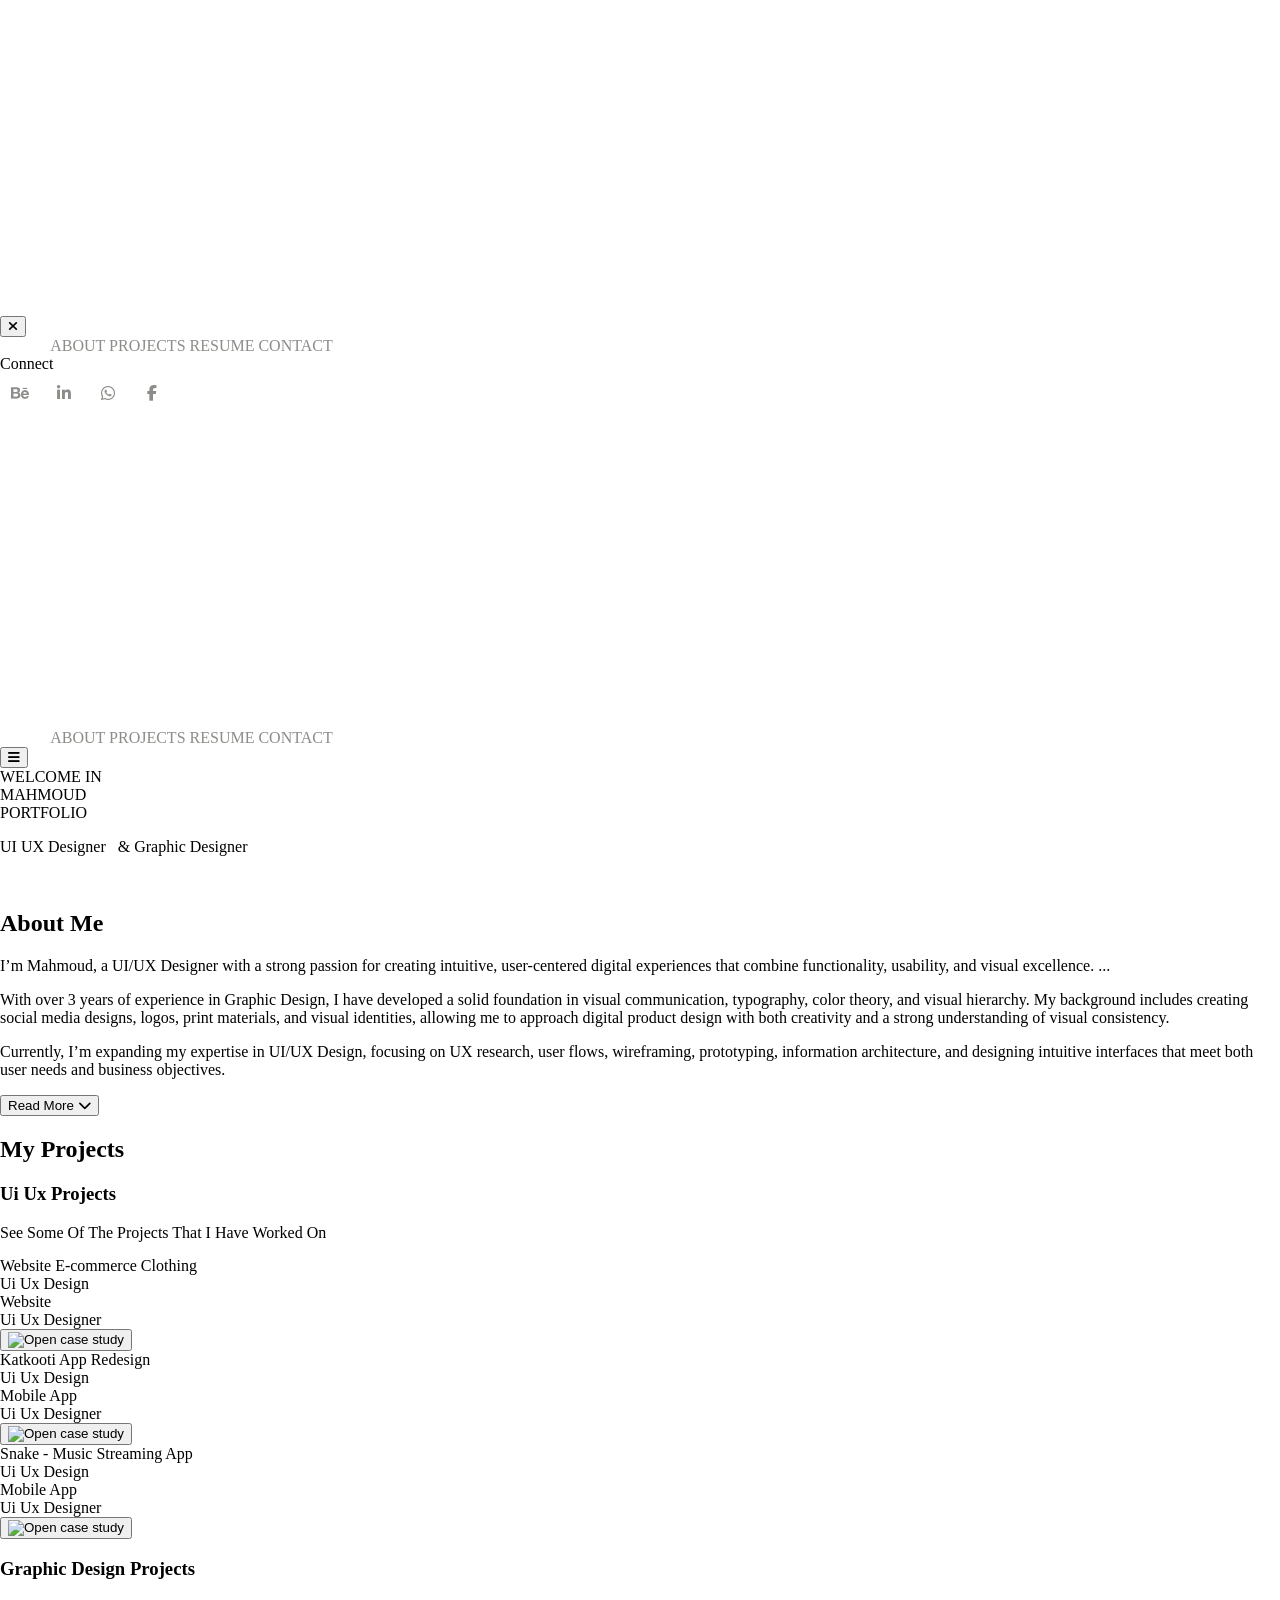
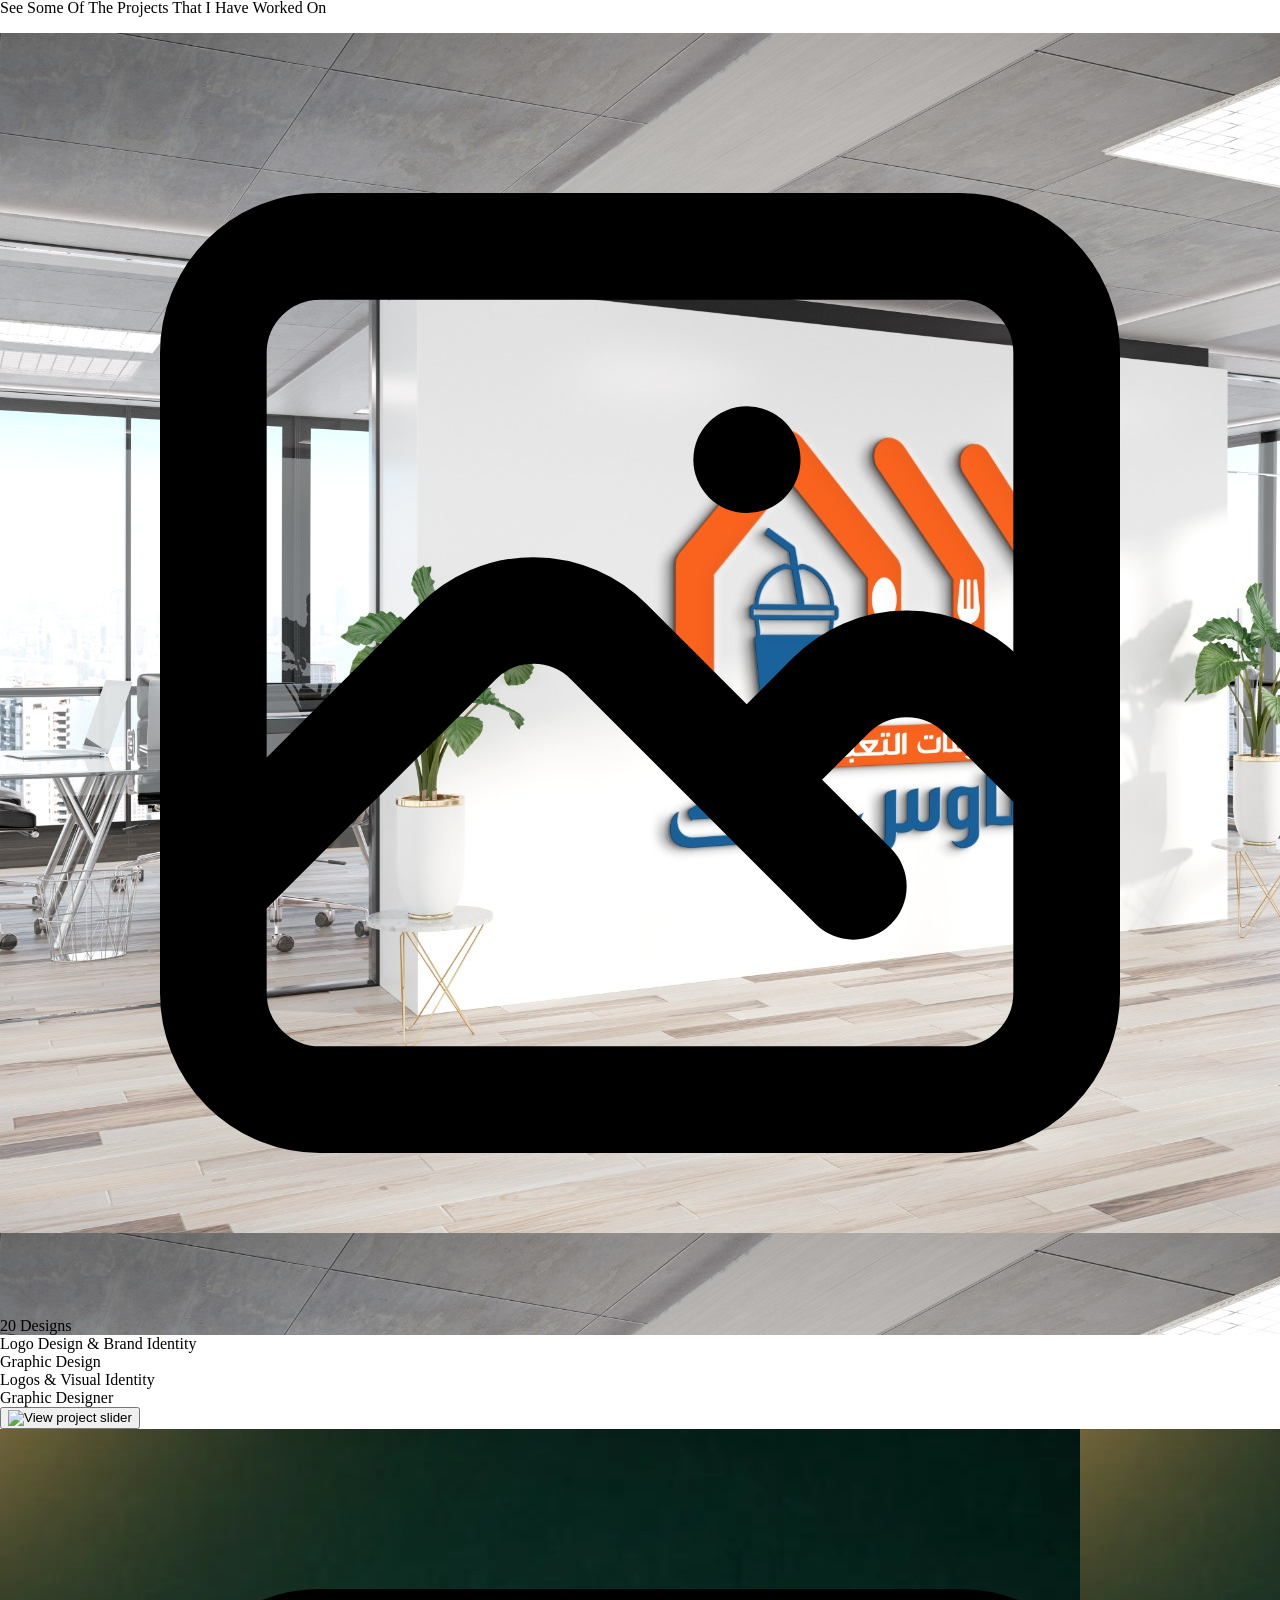
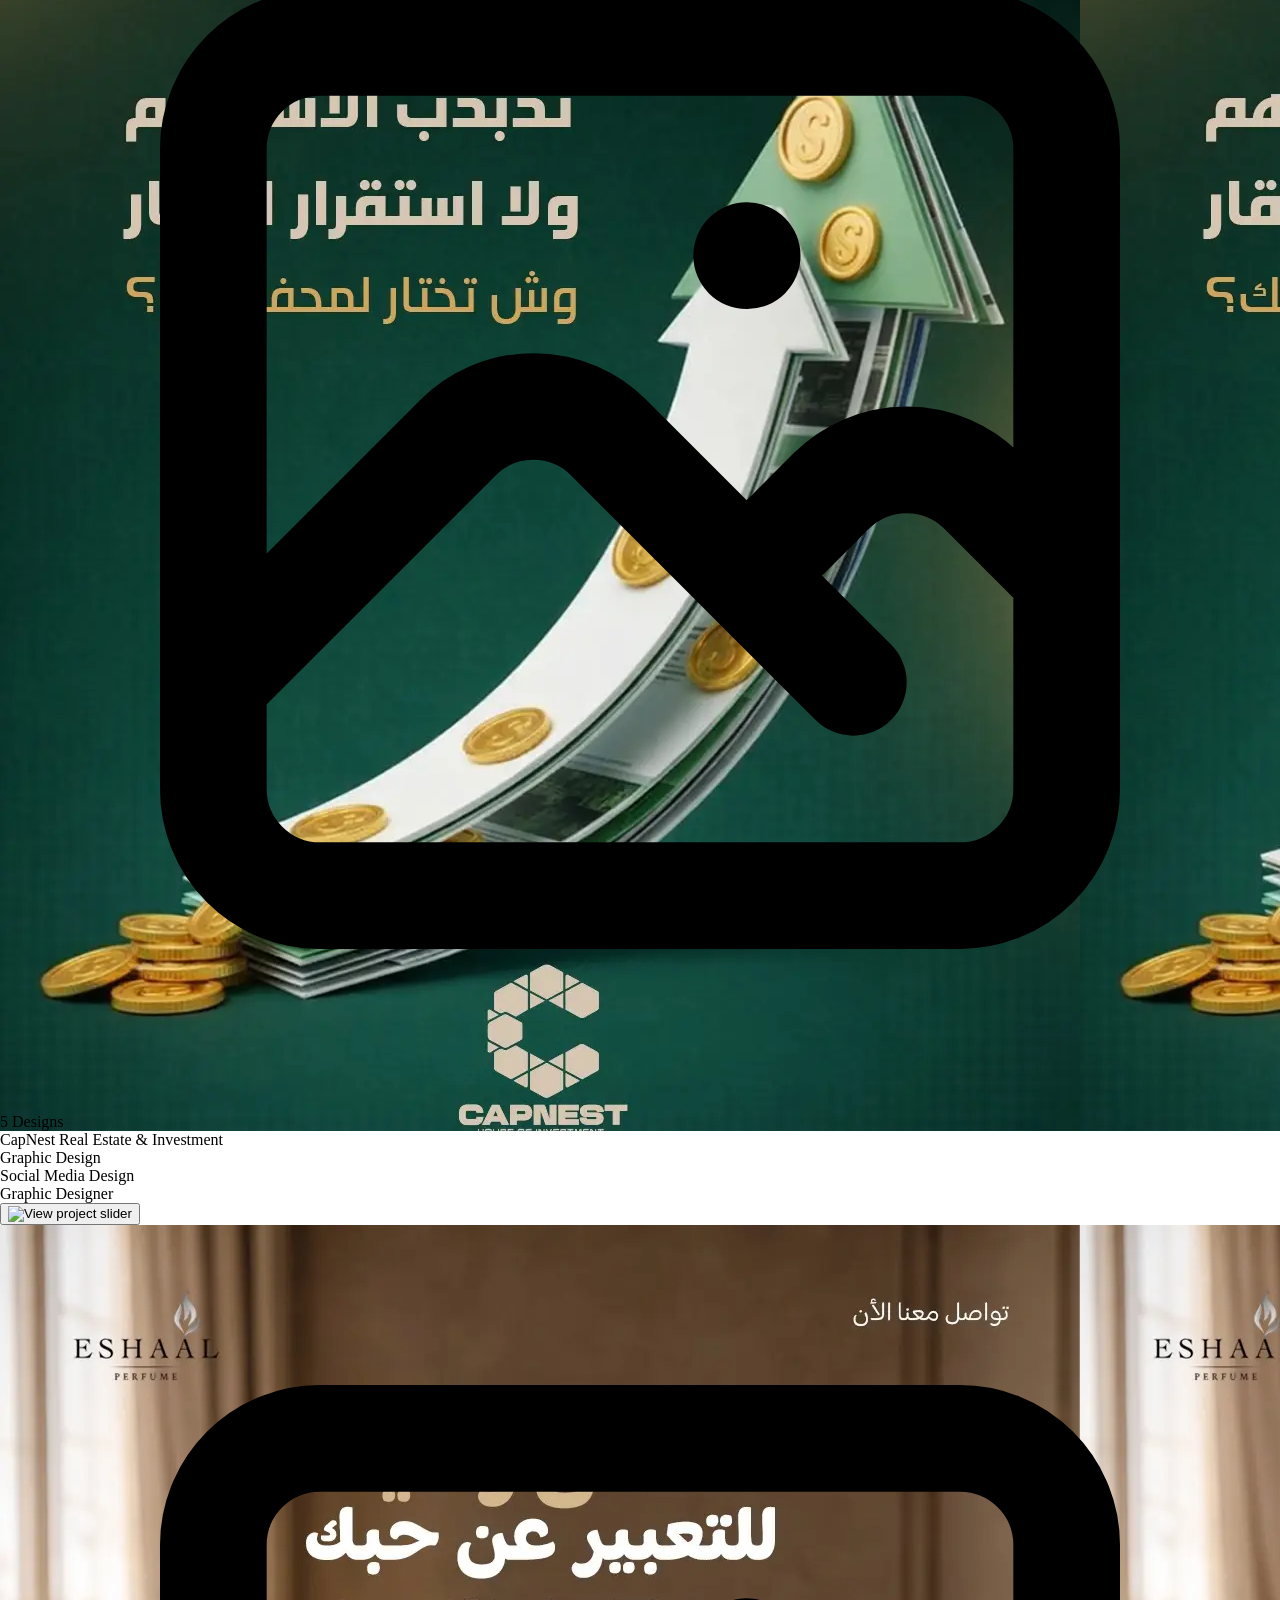
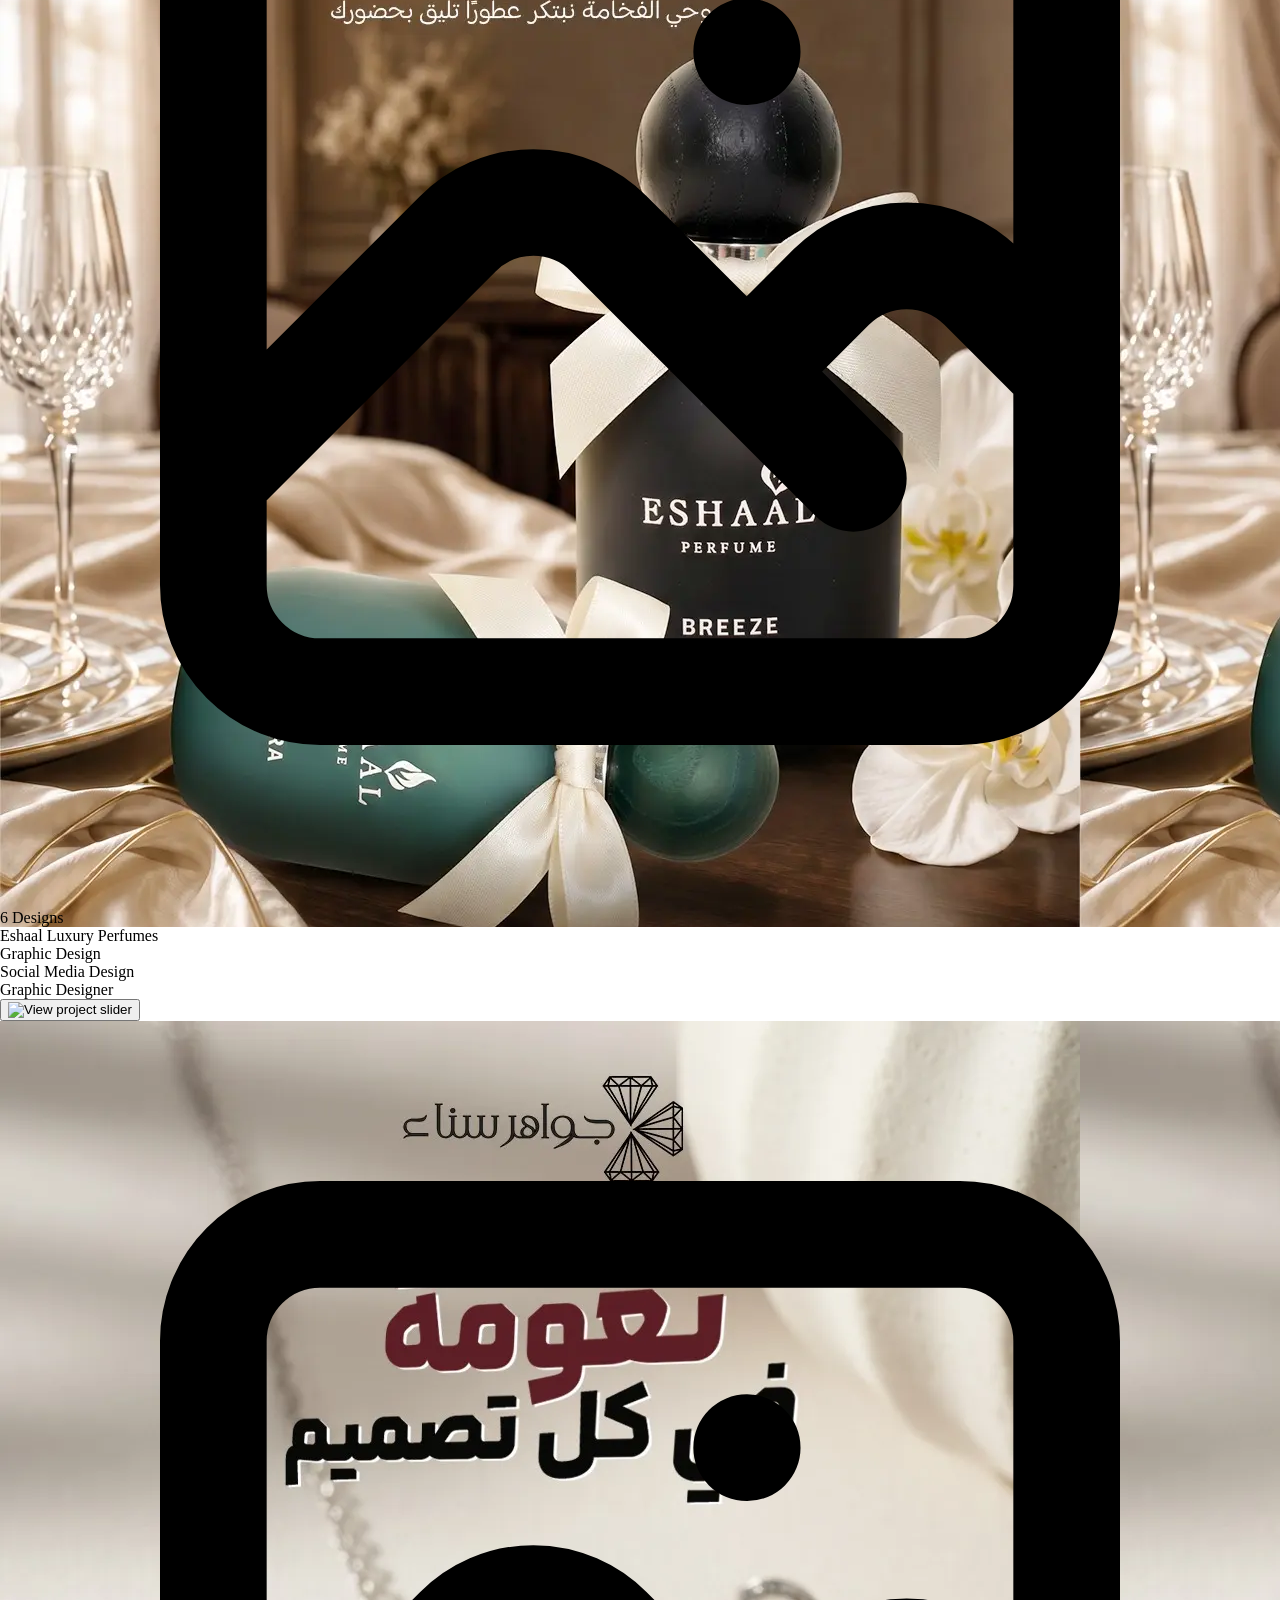
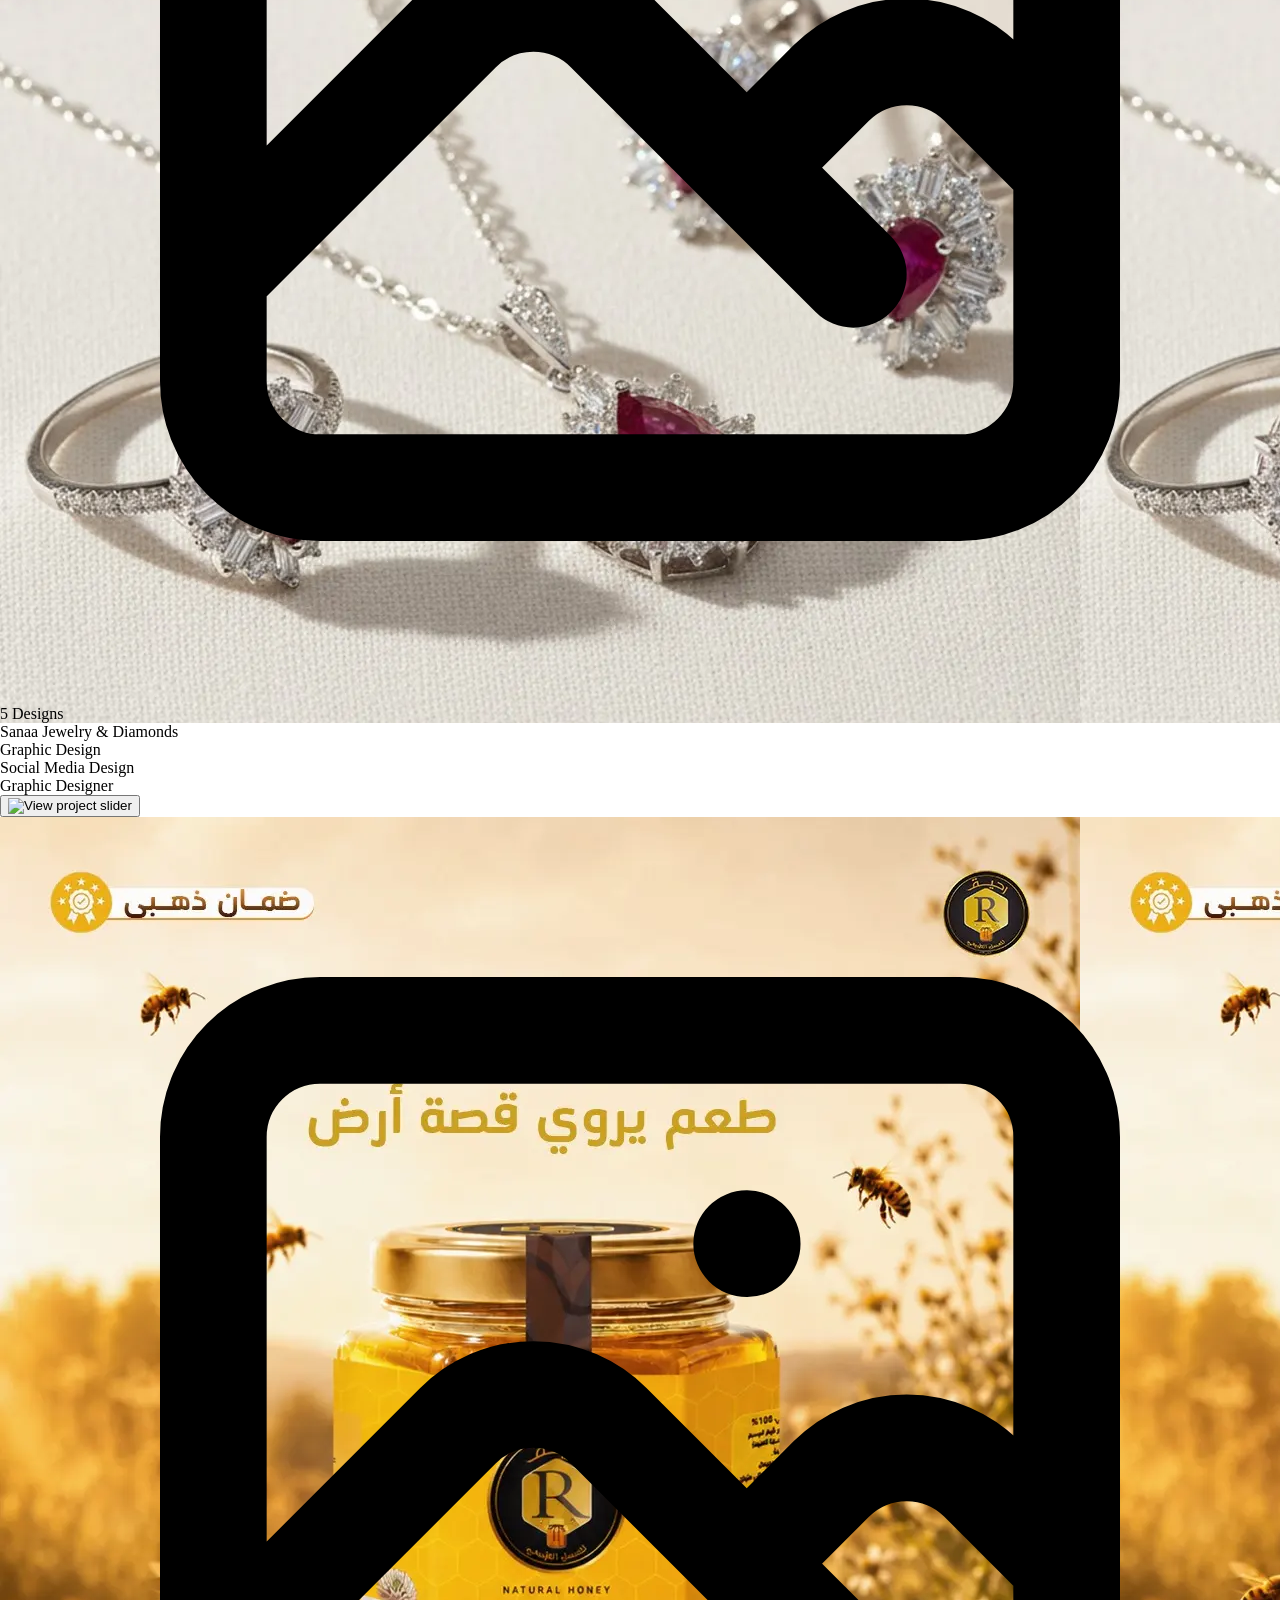
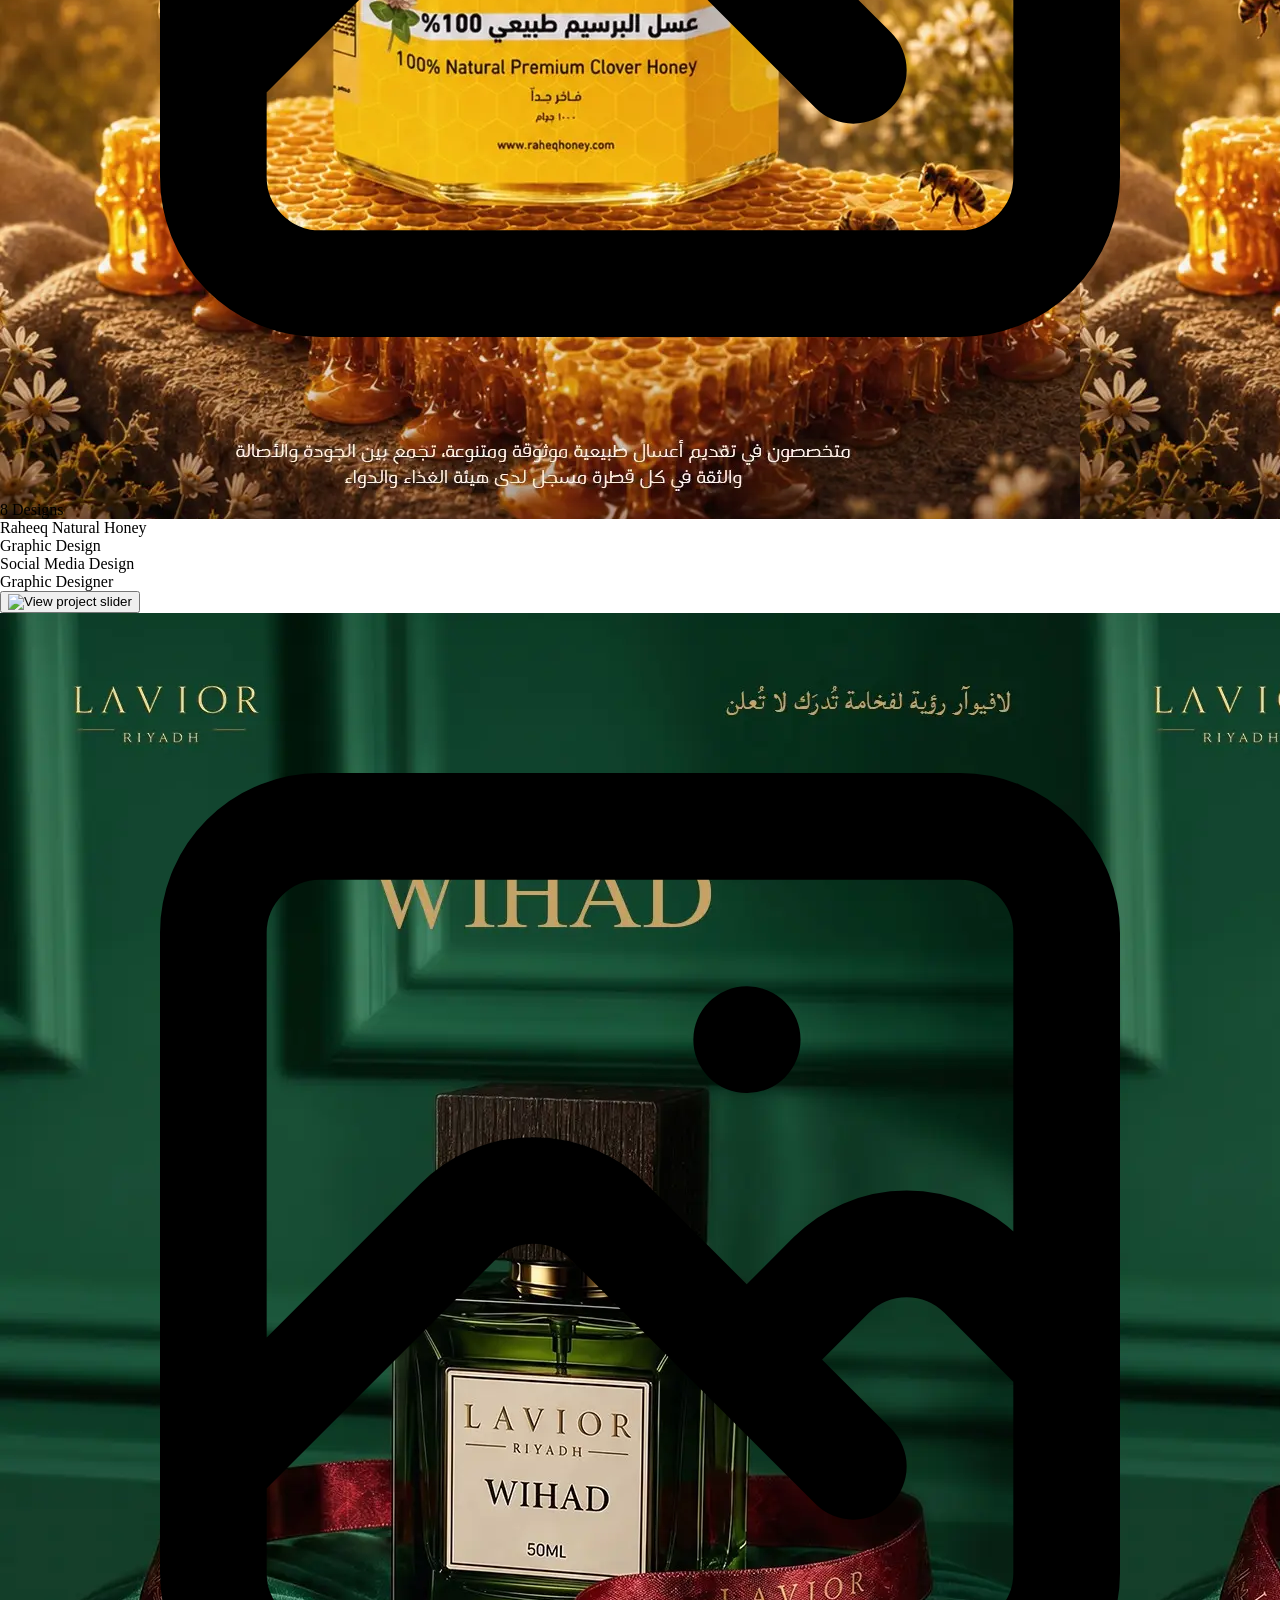
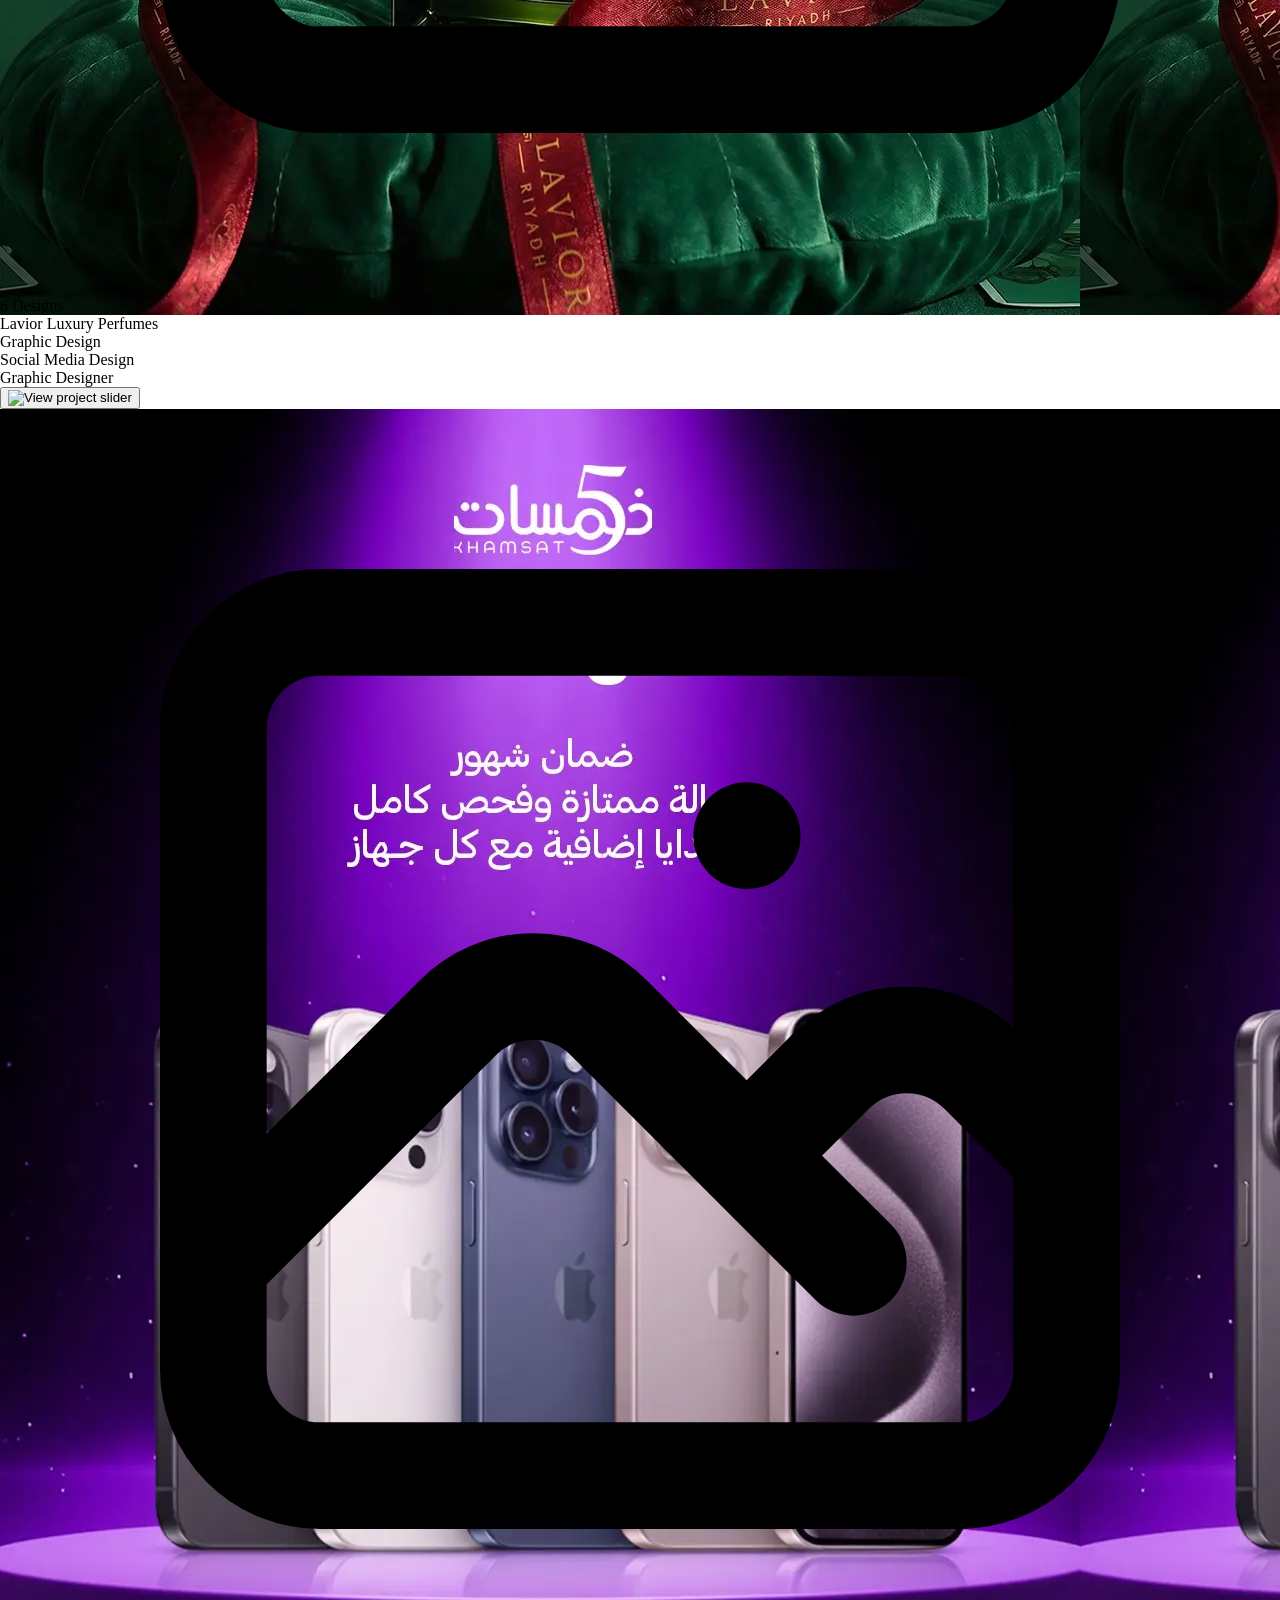
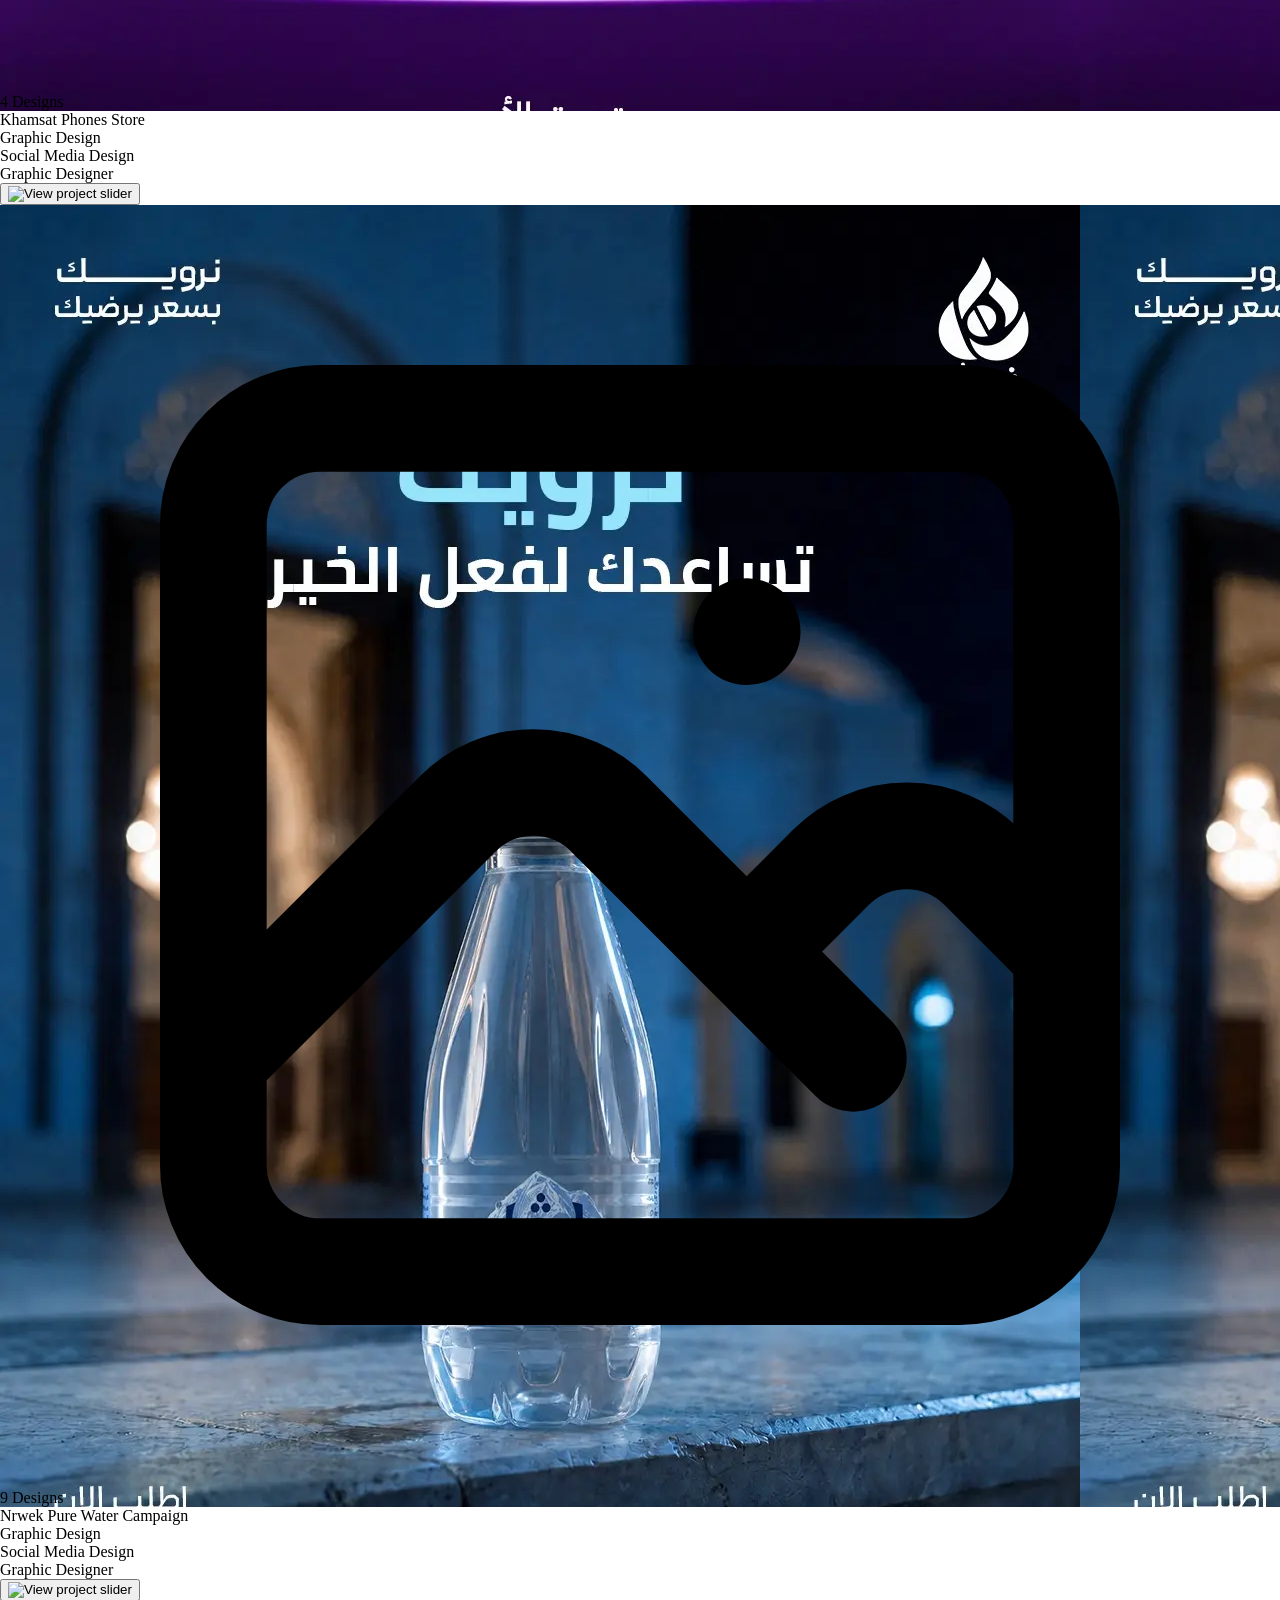
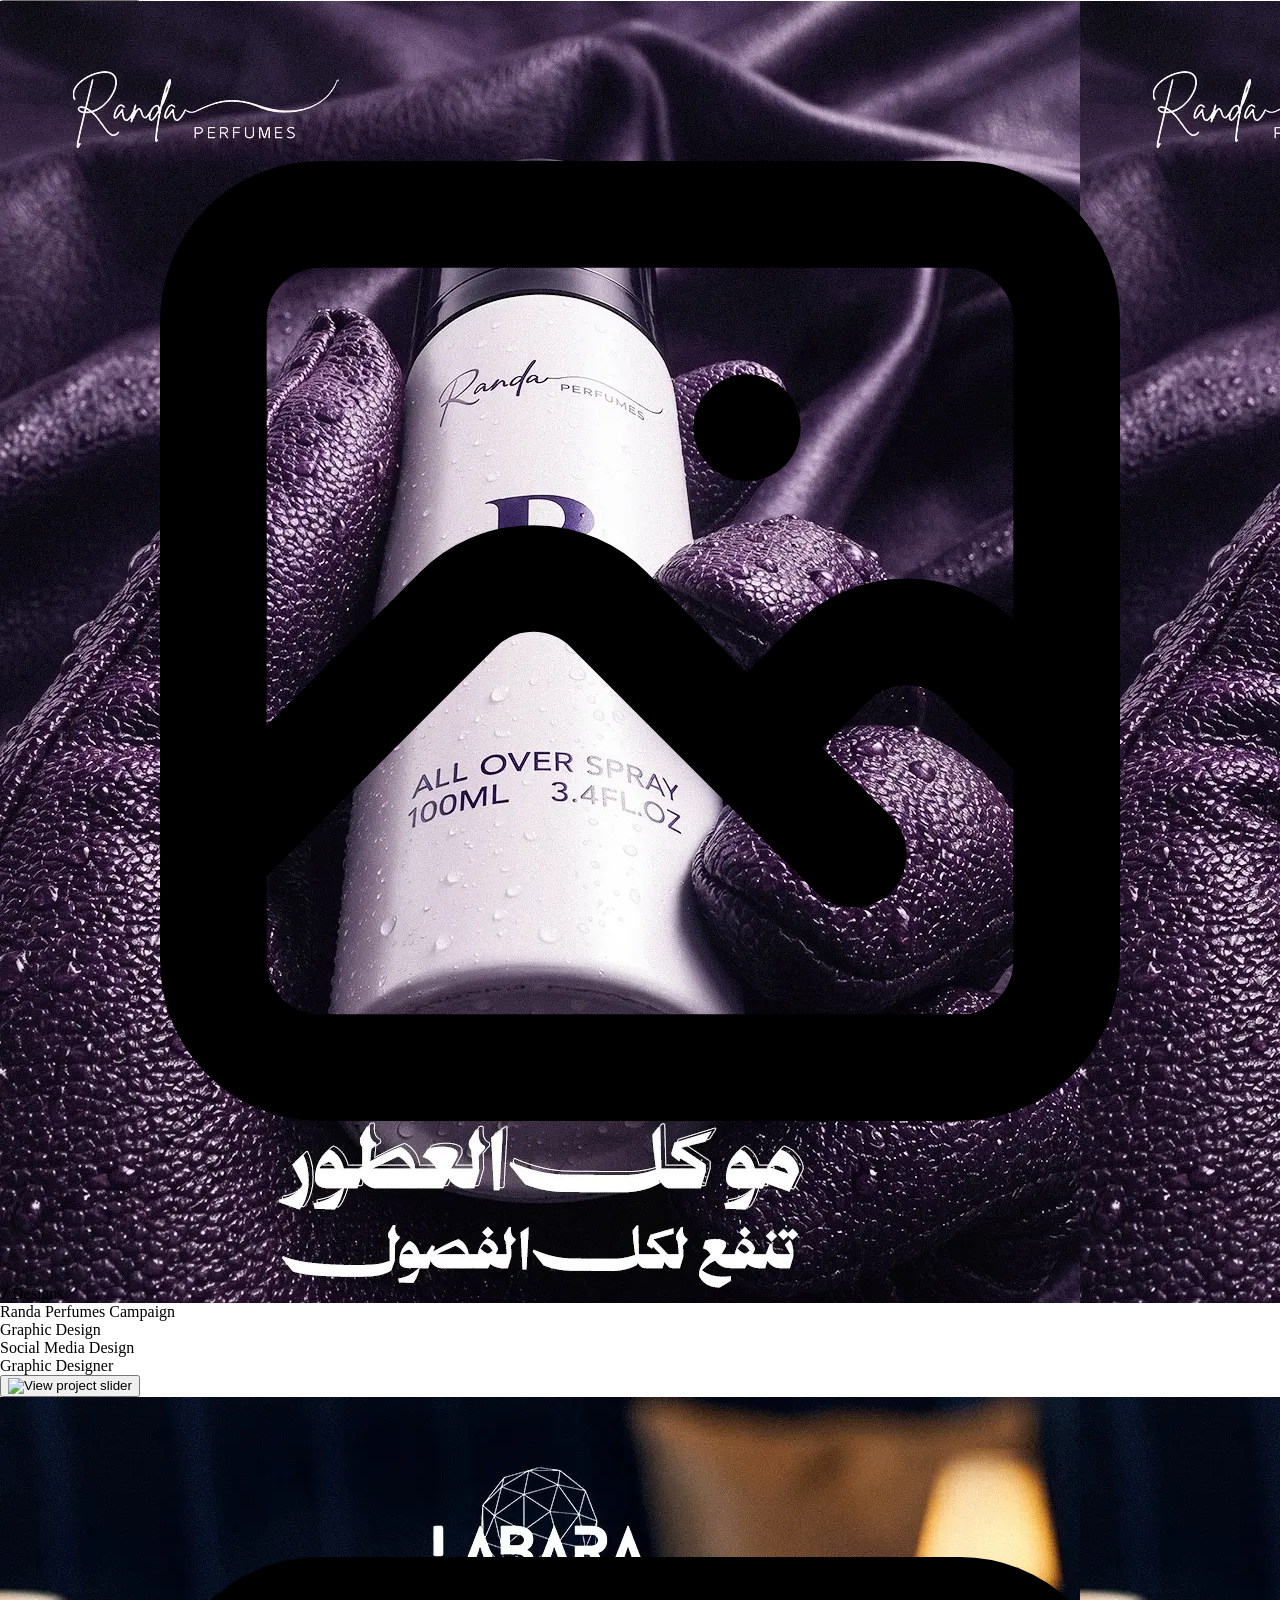
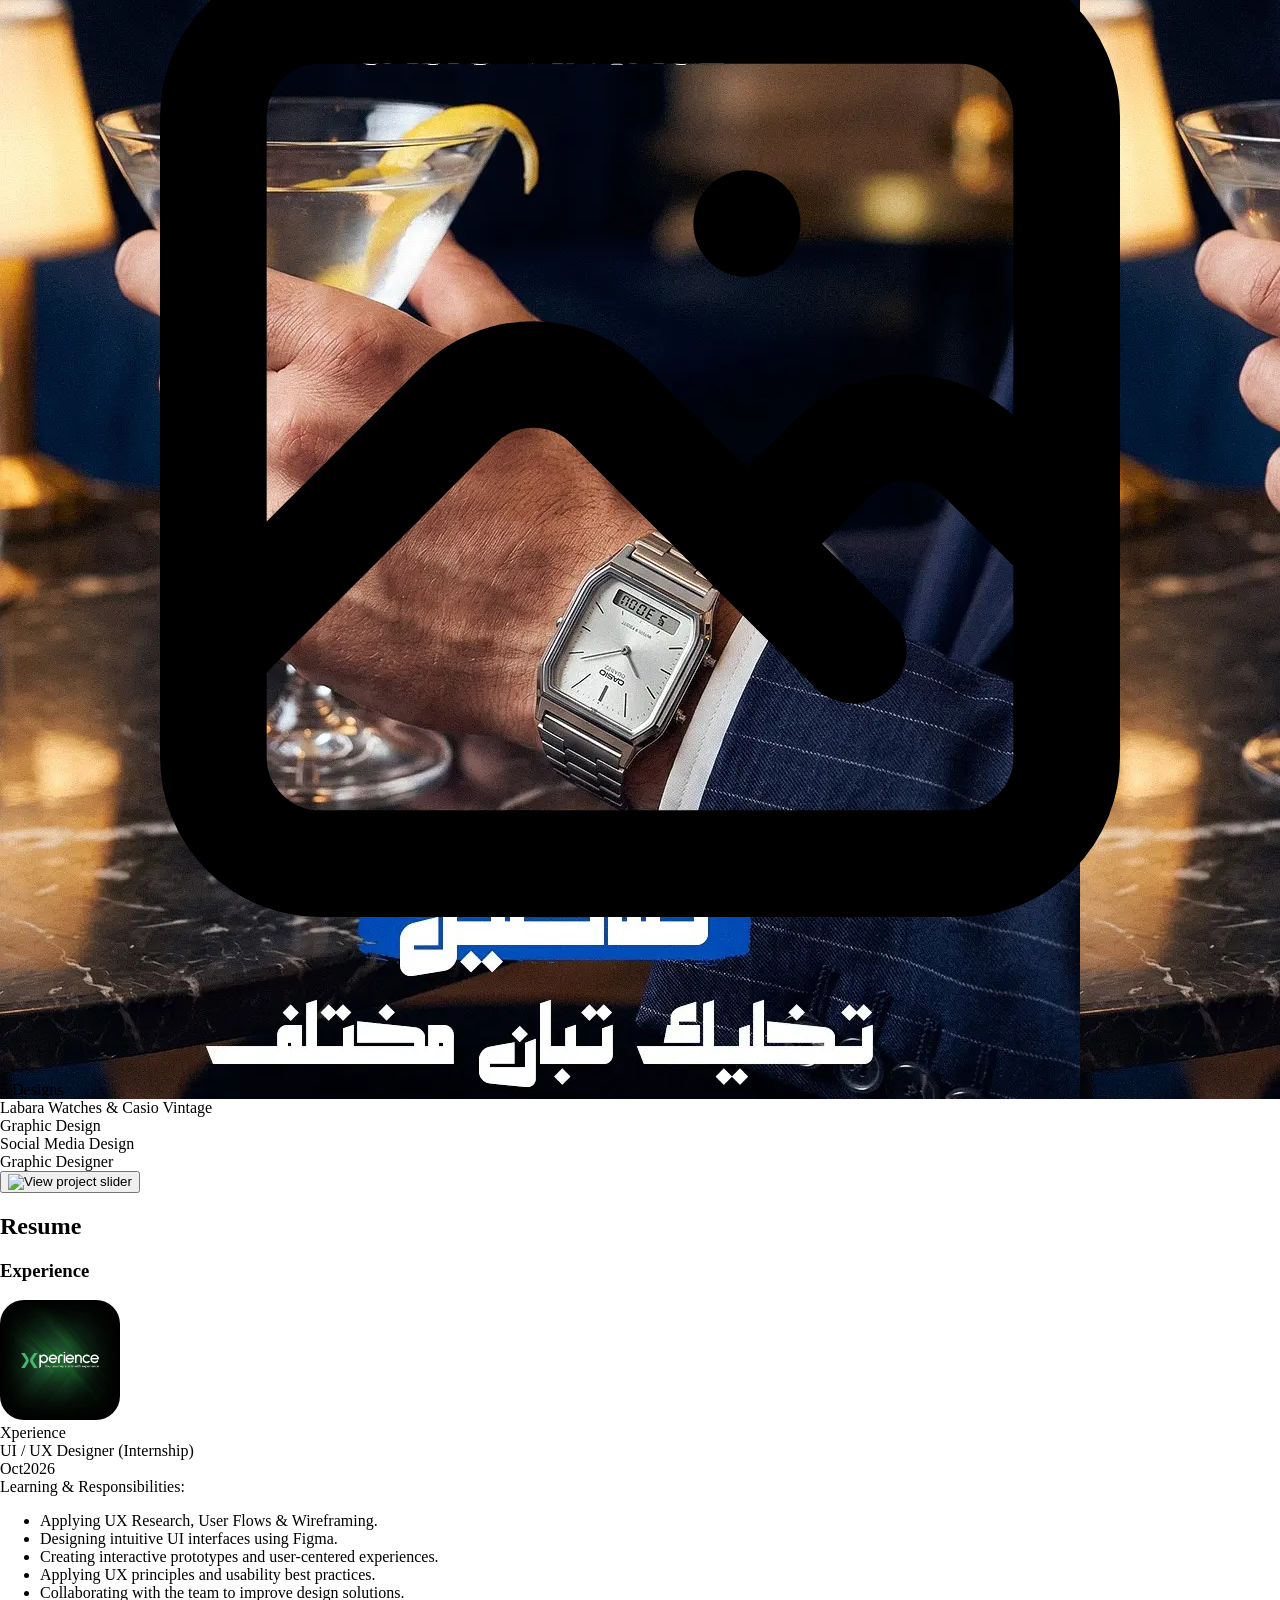
==== commit 59871a9d: "fix: update spacing in UI/UX Designer text for improved readability" ====
--- a/index.html
+++ b/index.html
@@ -155,7 +155,7 @@
             </div>
             <p
                 class="reveal-up delay-200 hero-animate-3 relative w-full max-w-[620px] font-charlotte [font-family:'Charlotte','Charlotte-Regular',Helvetica] font-normal text-white text-2xl sm:text-4xl md:text-5xl text-center tracking-[0] leading-snug">
-                UI UX Designer &amp; Graphic Designer</p>
+                UI UX Designer &nbsp; &amp; Graphic Designer</p>
             <a href="#projects"
                 class="reveal-up delay-300 hero-animate-4 btn-interactive inline-flex w-auto items-center justify-center px-[32px] py-[16px] relative flex-[0_0_auto] bg-white hover:bg-[#eaeaea] rounded-full cursor-pointer shadow-lg mt-2">
                 <span
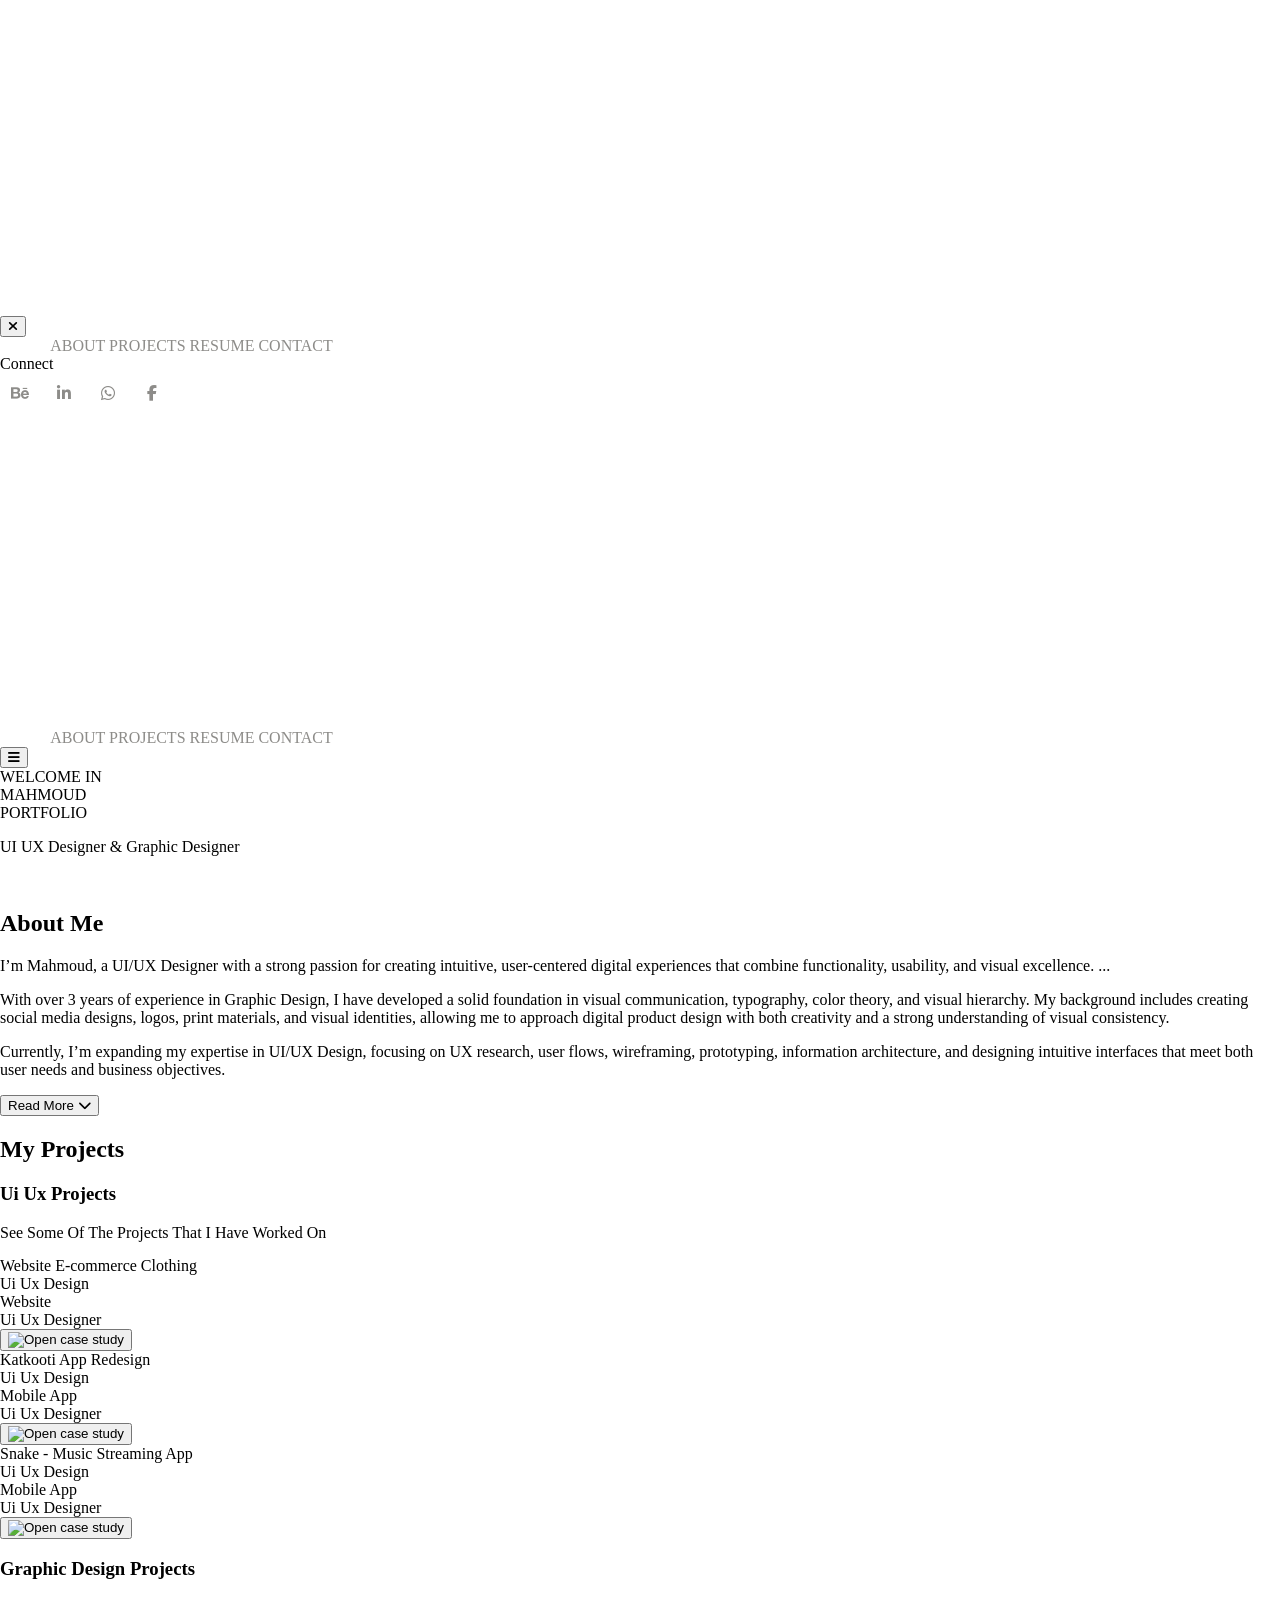
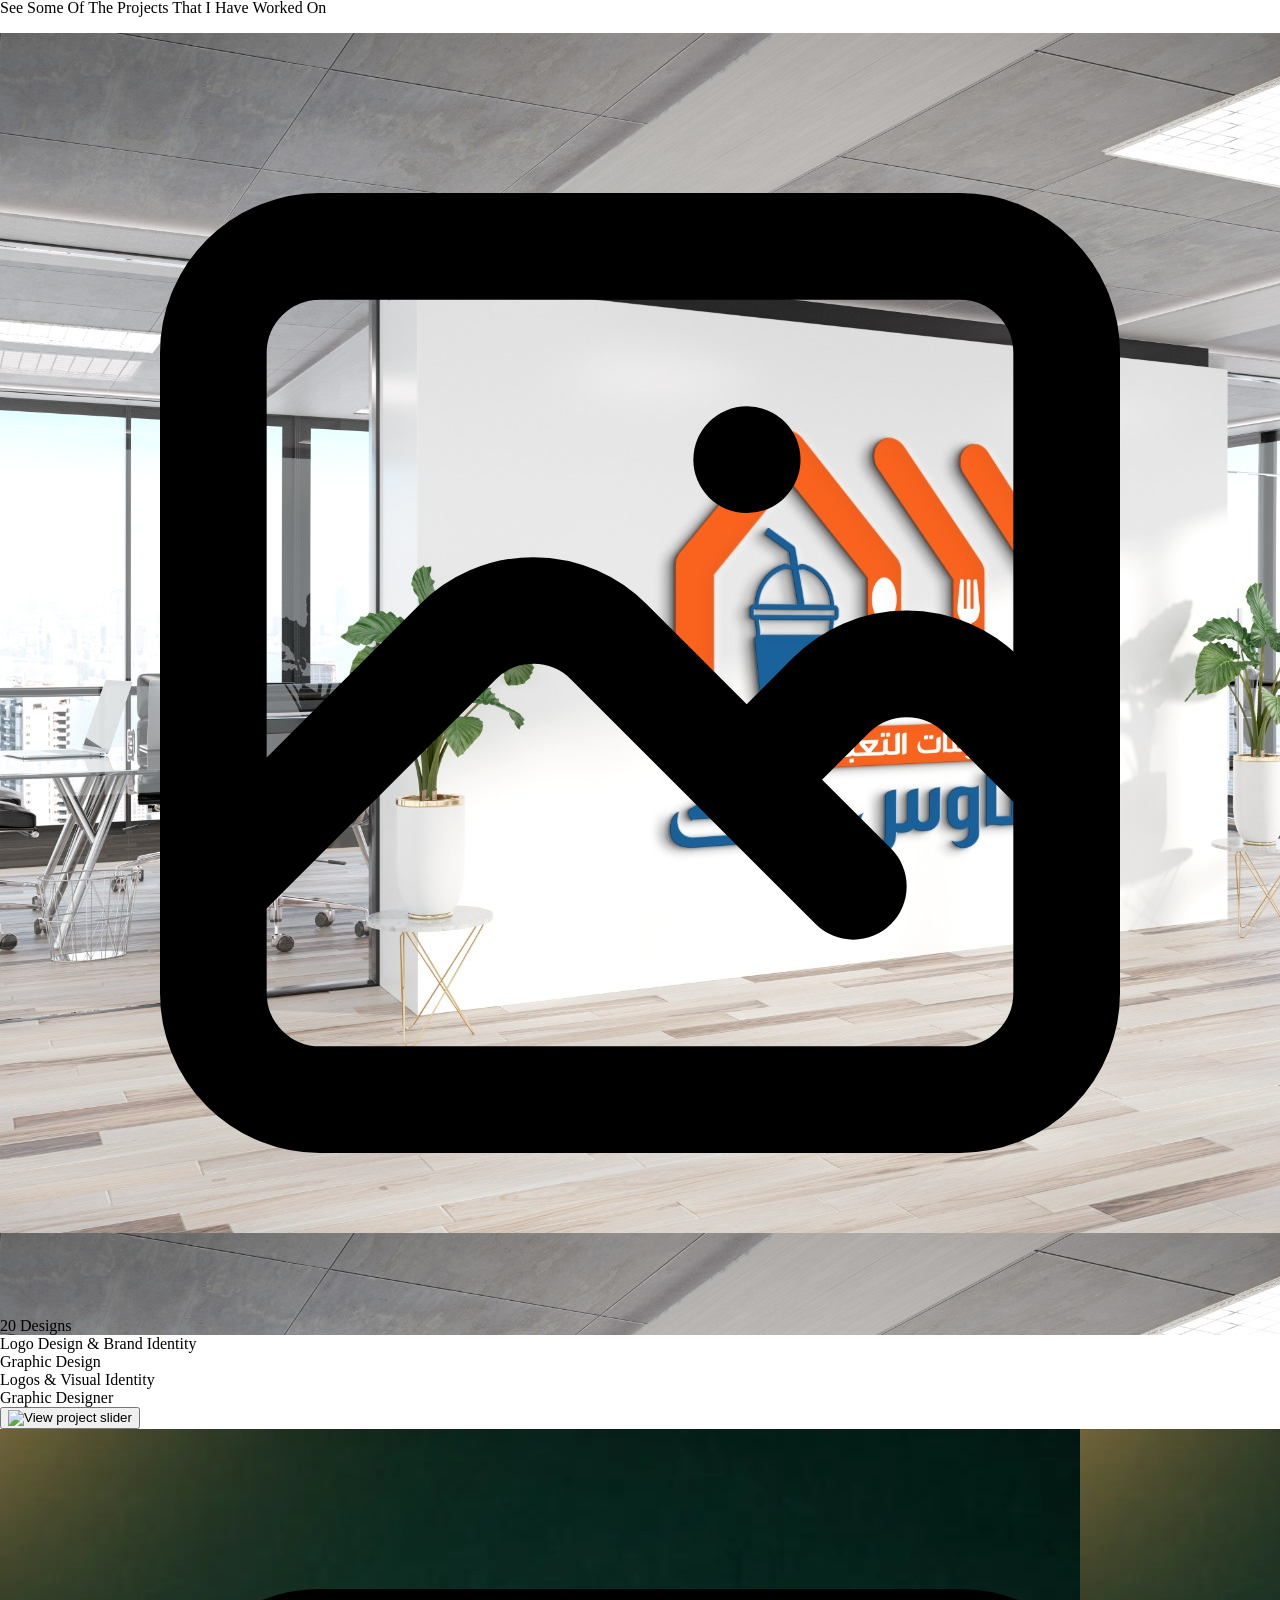
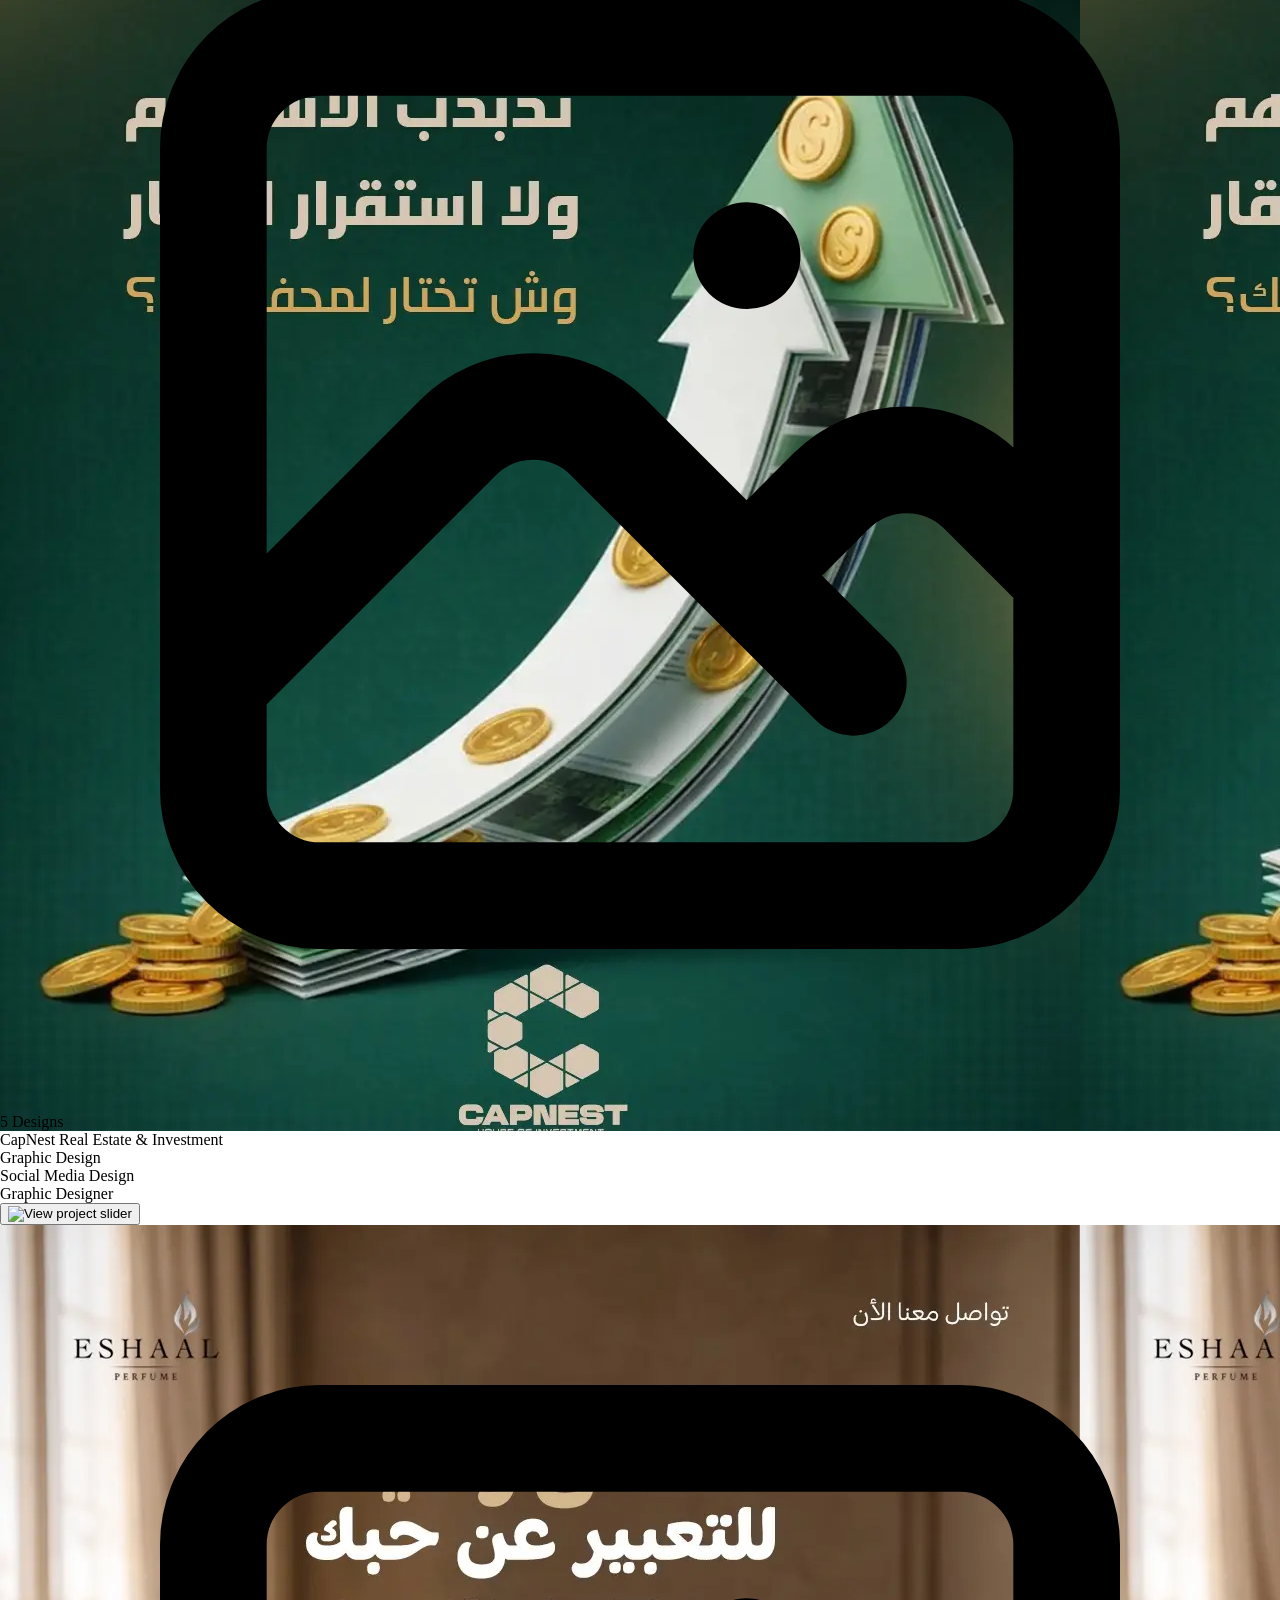
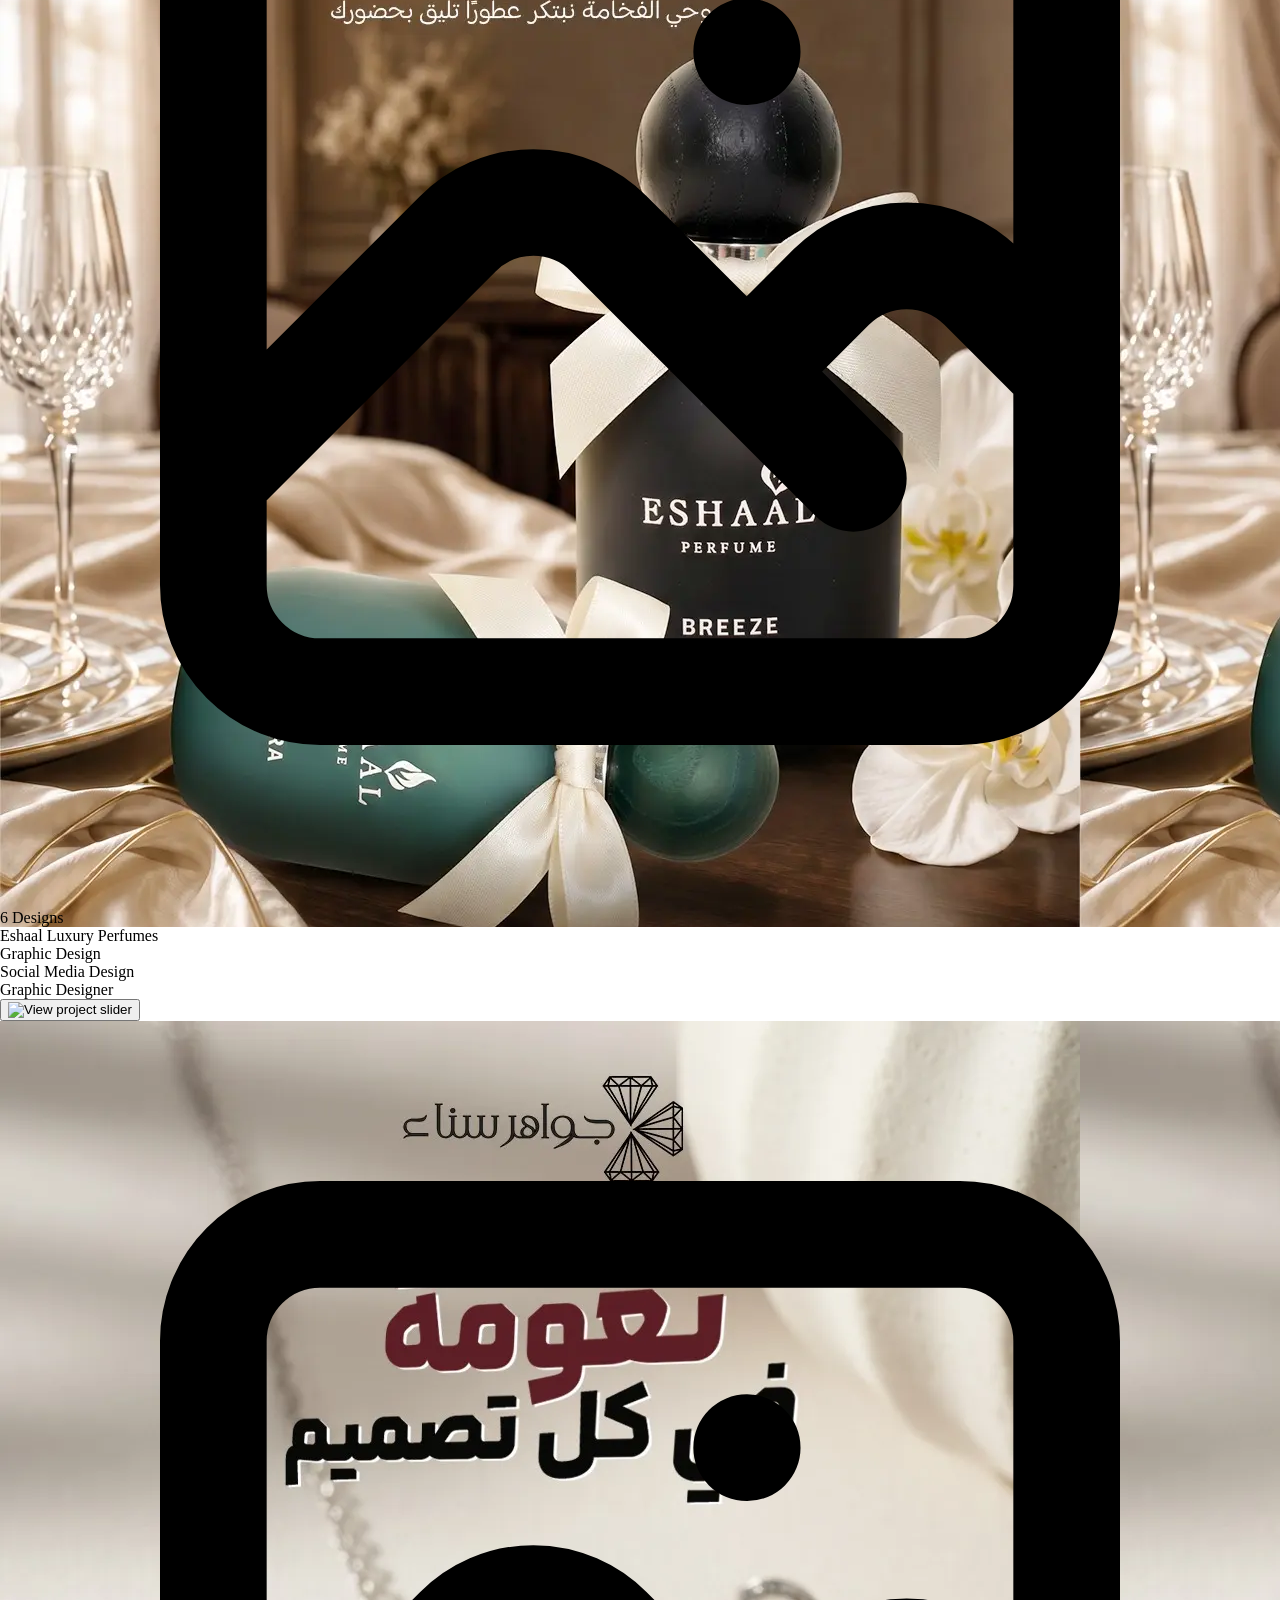
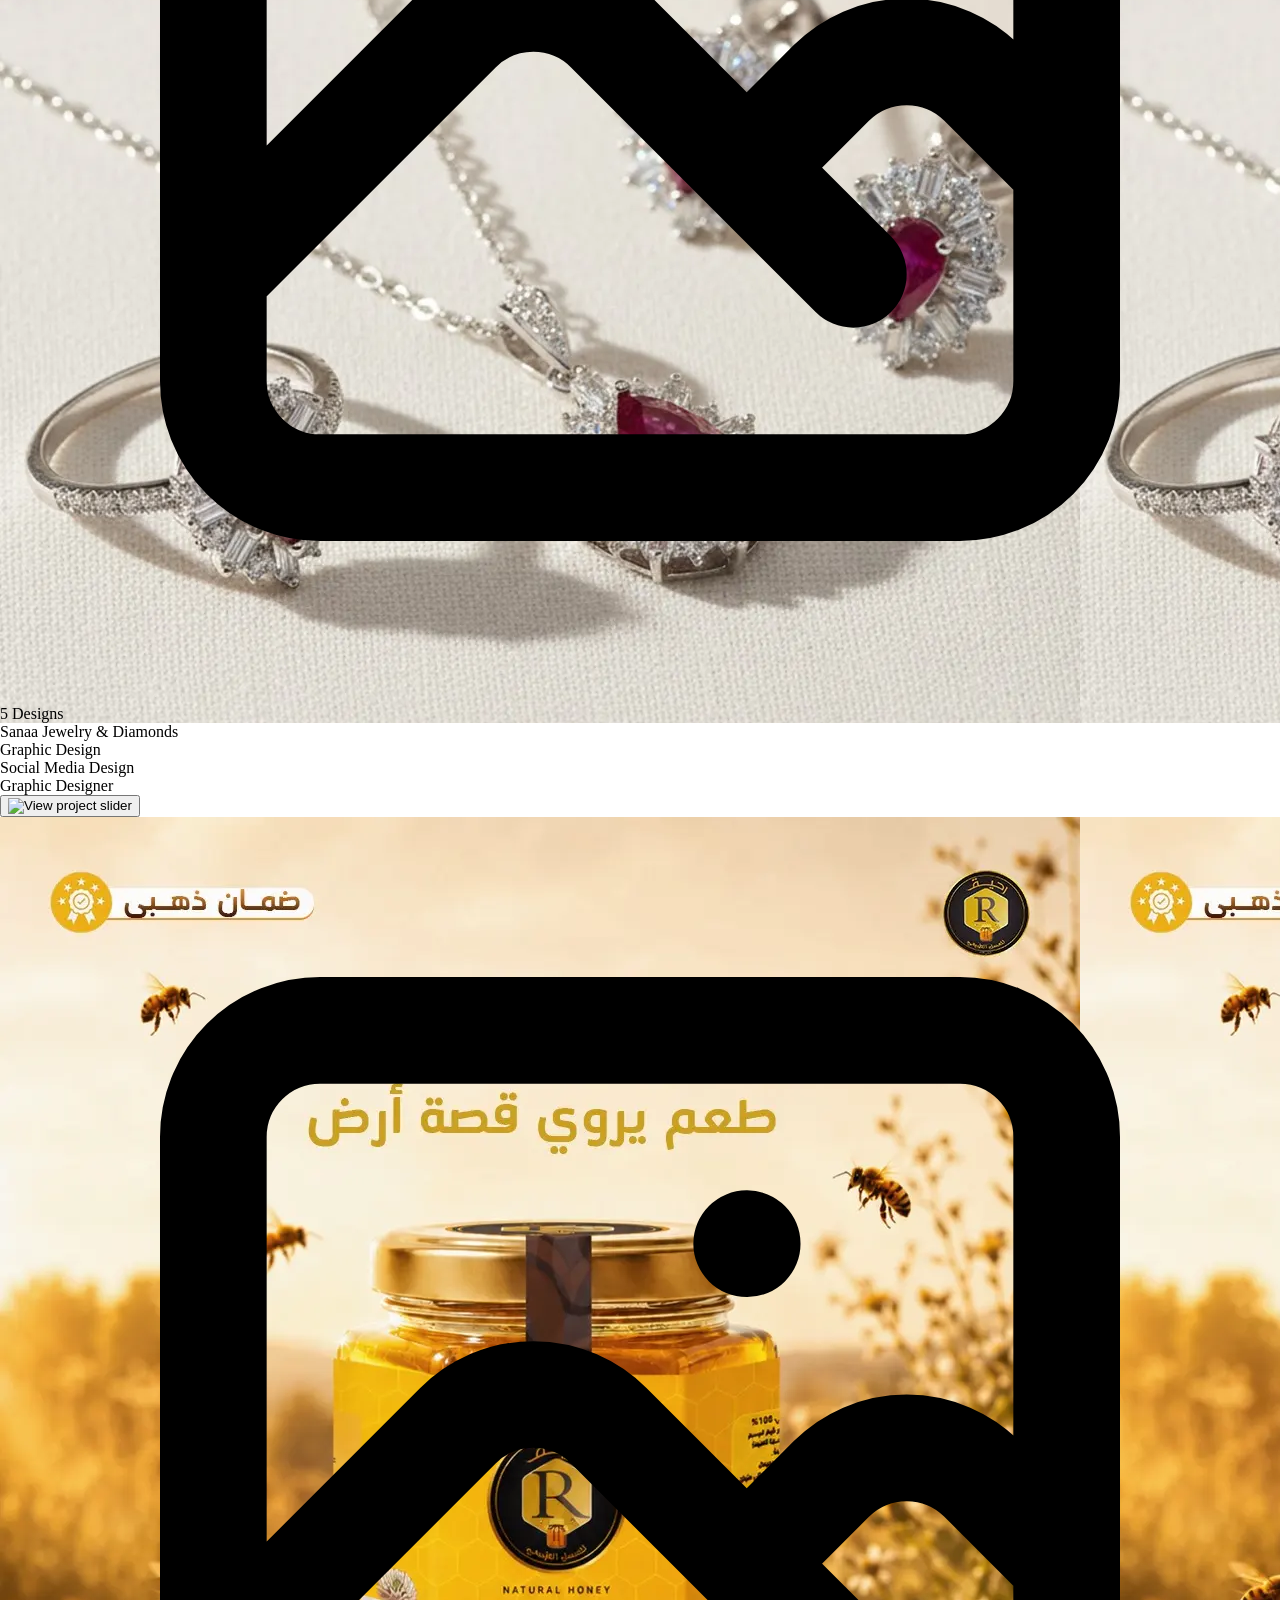
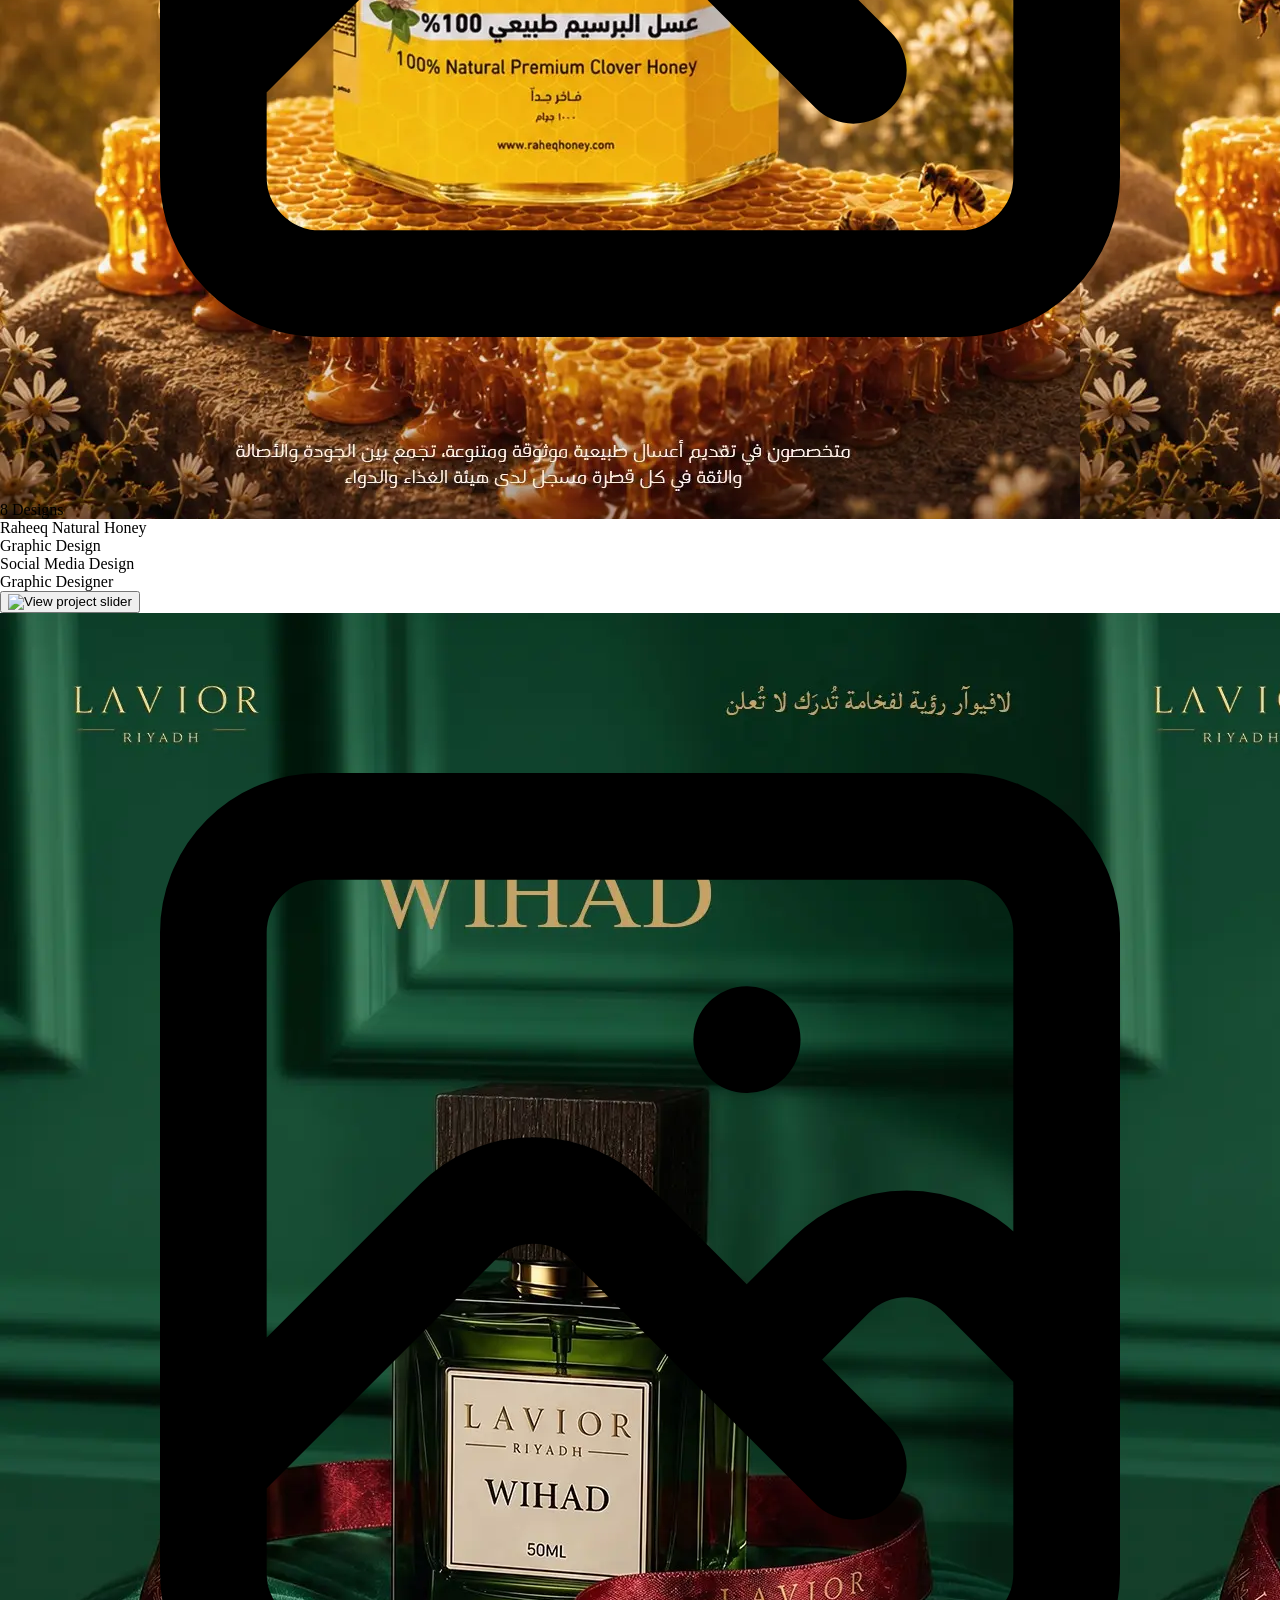
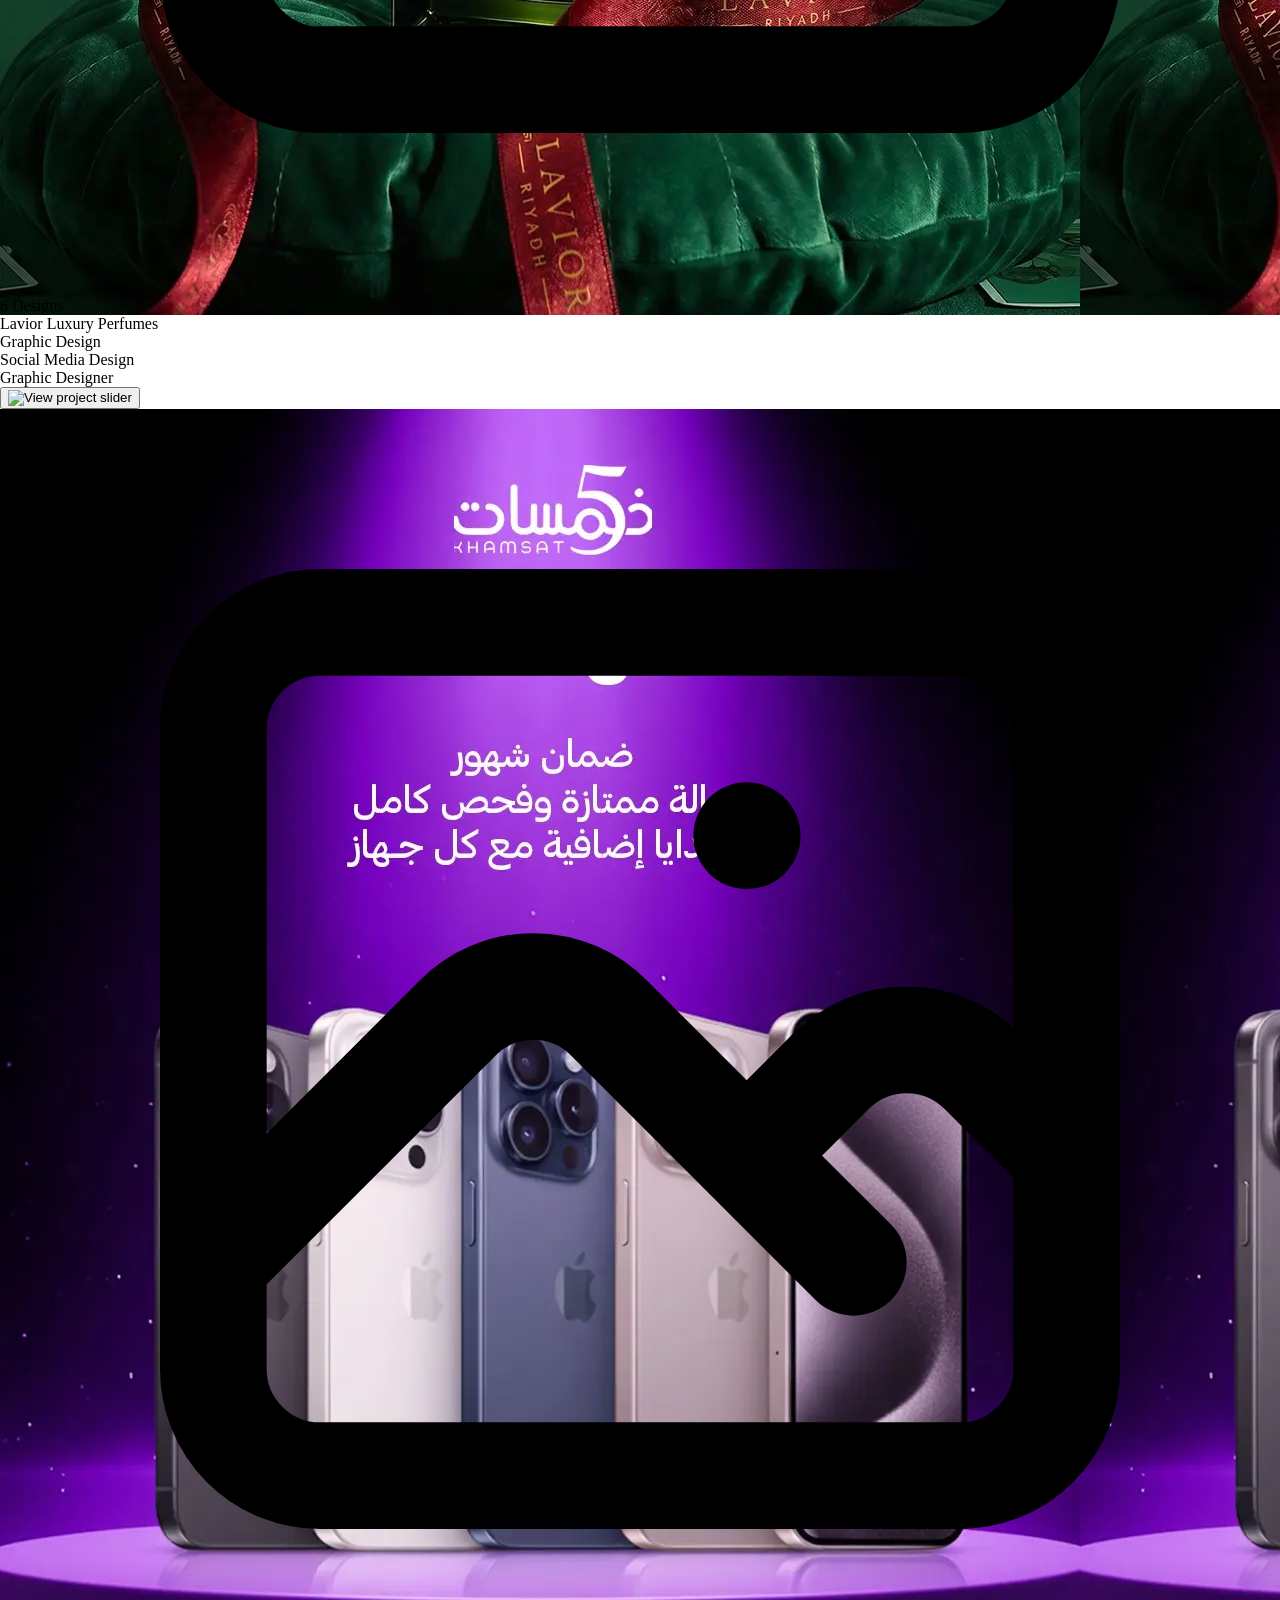
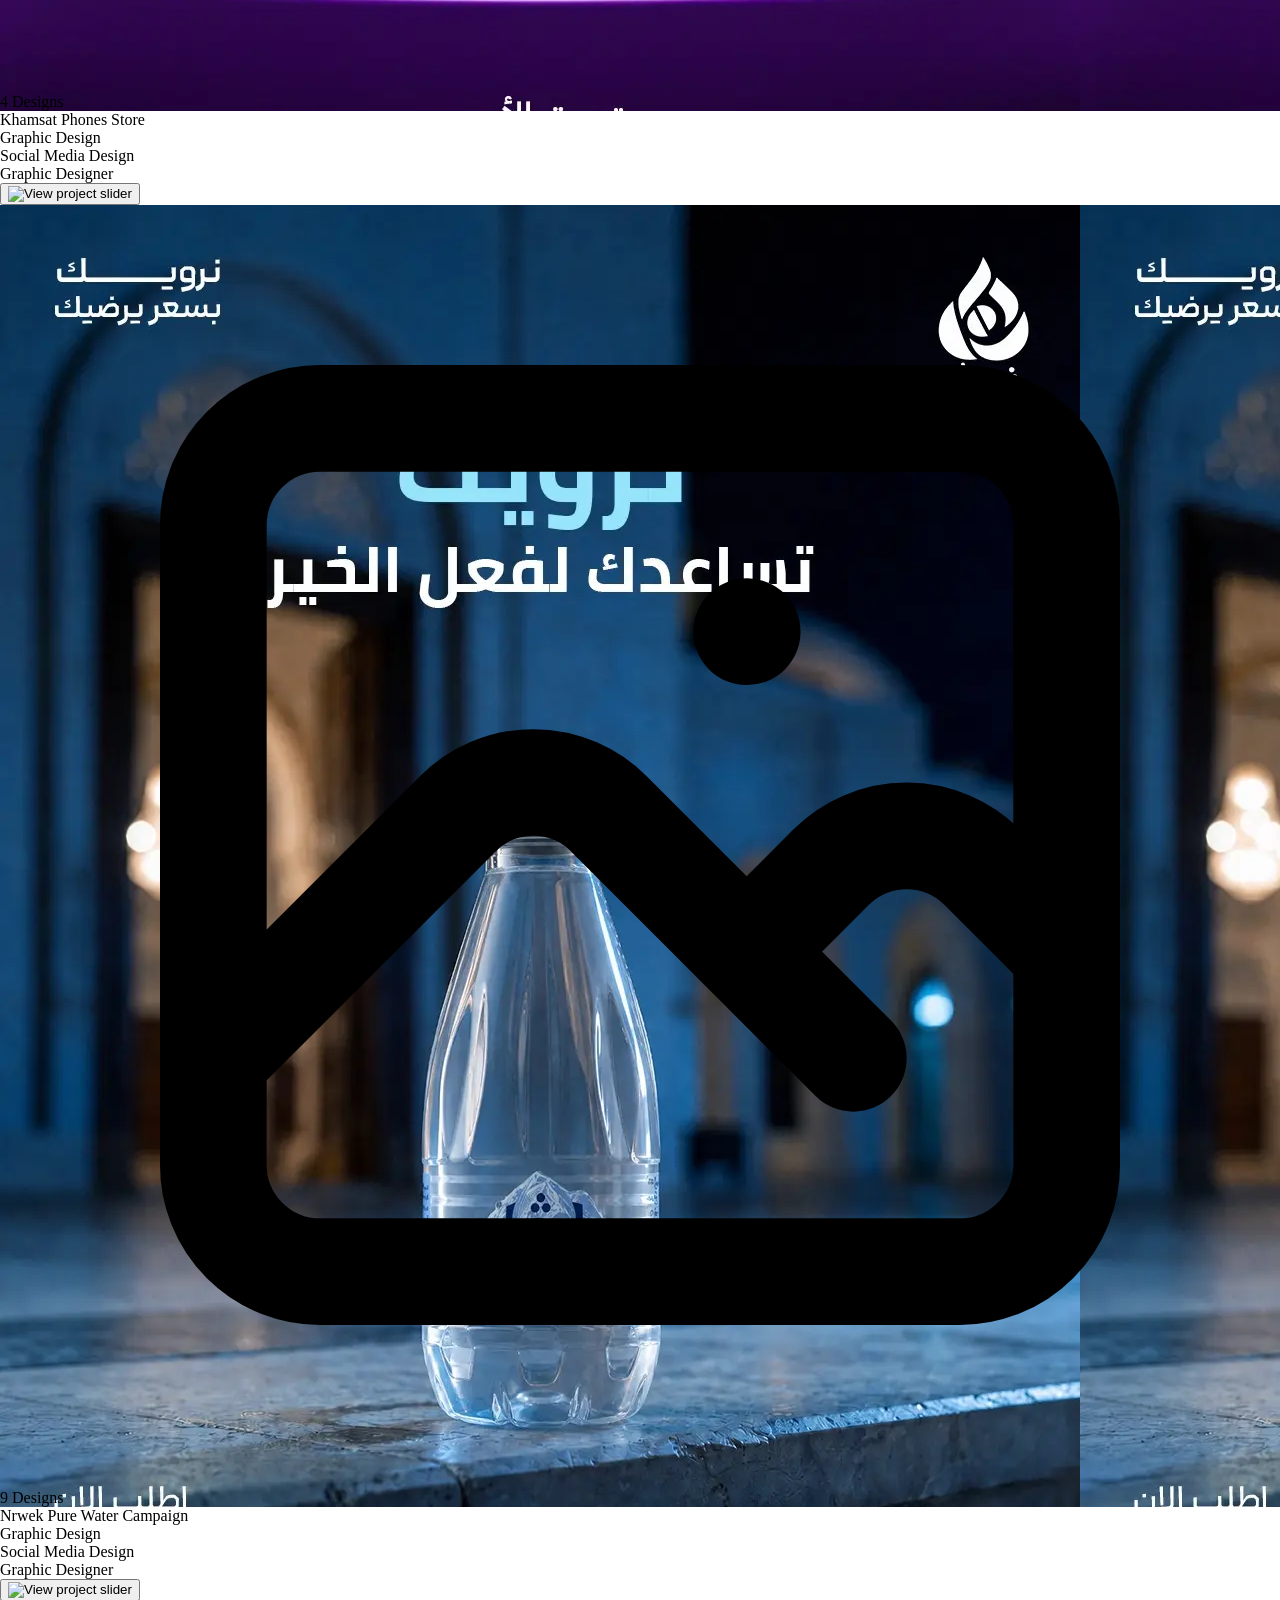
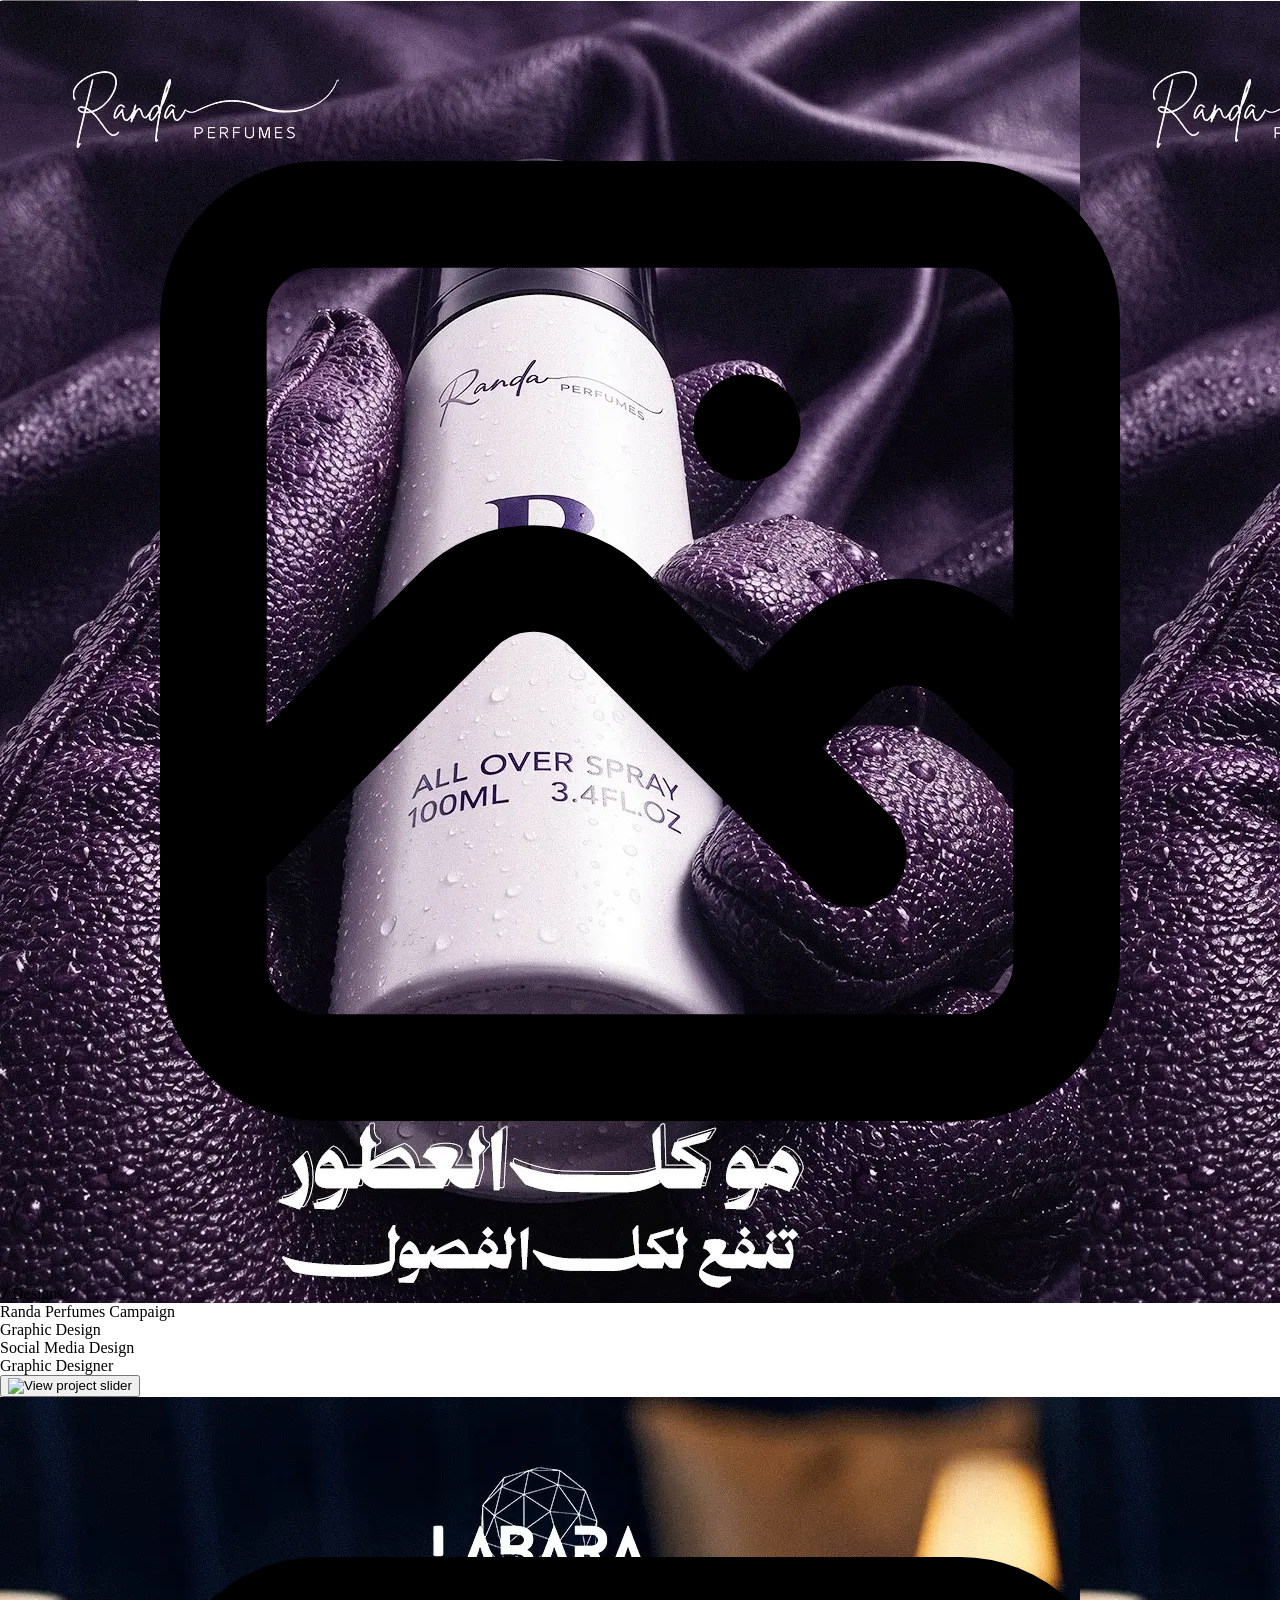
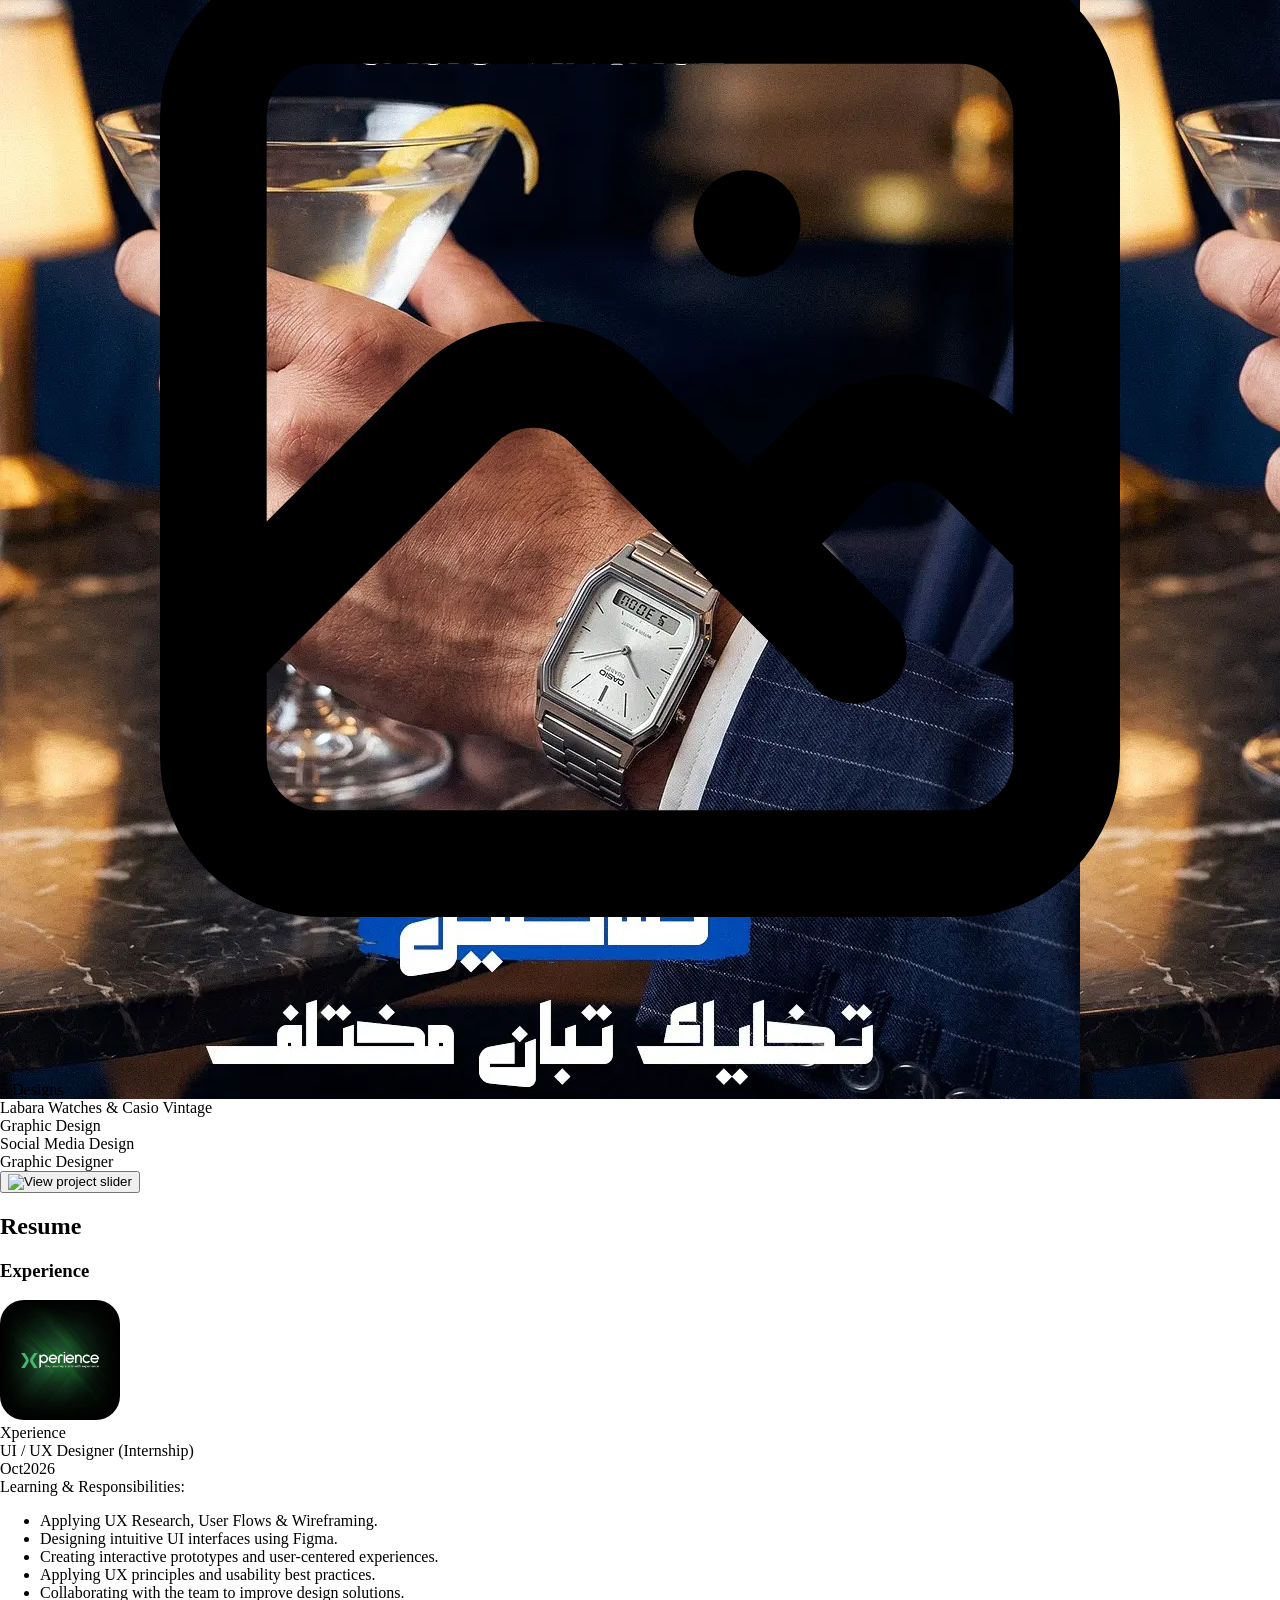
==== commit 53f957da: "fix: remove unnecessary space in UI/UX Designer text for consistency" ====
--- a/index.html
+++ b/index.html
@@ -155,7 +155,7 @@
             </div>
             <p
                 class="reveal-up delay-200 hero-animate-3 relative w-full max-w-[620px] font-charlotte [font-family:'Charlotte','Charlotte-Regular',Helvetica] font-normal text-white text-2xl sm:text-4xl md:text-5xl text-center tracking-[0] leading-snug">
-                UI UX Designer &nbsp; &amp; Graphic Designer</p>
+                UI UX Designer&nbsp;&amp; Graphic Designer</p>
             <a href="#projects"
                 class="reveal-up delay-300 hero-animate-4 btn-interactive inline-flex w-auto items-center justify-center px-[32px] py-[16px] relative flex-[0_0_auto] bg-white hover:bg-[#eaeaea] rounded-full cursor-pointer shadow-lg mt-2">
                 <span
